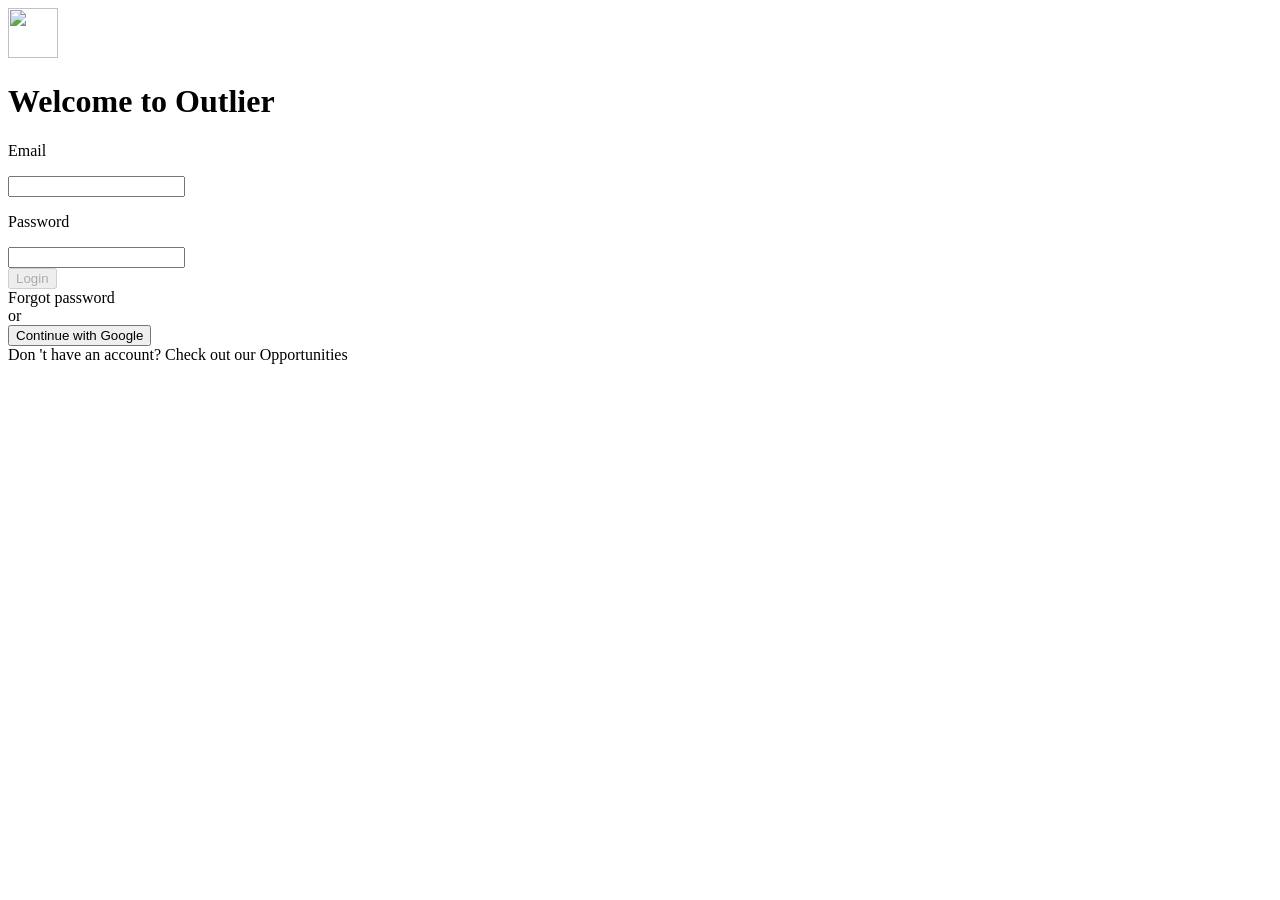
==== index.html @ ca38afc3 "Step 1: Complete" ====
<!DOCTYPE html>
<html>
    <head>
        <meta charSet="utf-8"/>
        <meta name="viewport" content="width=device-width, initial-scale=1"/>
        <link rel="preload" as="image" href="/assets/logo.svg"/>
        <link rel="stylesheet" href="/_next/static/css/0de46a62feb27e16.css" data-precedence="next"/>
        <link rel="stylesheet" href="/_next/static/css/0b491b1198818e42.css" data-precedence="next"/>
        <link rel="stylesheet" href="/_next/static/css/cc7e91ca2b24ab40.css" data-precedence="next"/>
        <link rel="stylesheet" href="/_next/static/css/439287f7513c4aa3.css" data-precedence="next"/>
        <link rel="preload" as="script" fetchPriority="low" href="/_next/static/chunks/webpack-f5ba23e6267afbcd.js"/>
        <script src="/_next/static/chunks/8049cac6-1700e35c0e373737.js" async=""></script>
        <script src="/_next/static/chunks/4842-52c8123a3579ba99.js" async=""></script>
        <script src="/_next/static/chunks/main-app-af8aebf3f37f3084.js" async=""></script>
        <script src="/_next/static/chunks/ca0e68f9-2c798adc3e4b4b54.js" async=""></script>
        <script src="/_next/static/chunks/a25e45c0-dff6779799fe152f.js" async=""></script>
        <script src="/_next/static/chunks/7d8f2b7a-55874ded3ade941b.js" async=""></script>
        <script src="/_next/static/chunks/1425-5e391a9bb240c788.js" async=""></script>
        <script src="/_next/static/chunks/7848-d232d01851b24d57.js" async=""></script>
        <script src="/_next/static/chunks/9483-2c3956295e6fdbb7.js" async=""></script>
        <script src="/_next/static/chunks/6854-fdb4753ef0ac7522.js" async=""></script>
        <script src="/_next/static/chunks/1617-e0fbc3c4386e31d0.js" async=""></script>
        <script src="/_next/static/chunks/7348-497840c09340c92a.js" async=""></script>
        <script src="/_next/static/chunks/7171-15276e1a31de1c08.js" async=""></script>
        <script src="/_next/static/chunks/6574-6e072b9c20048557.js" async=""></script>
        <script src="/_next/static/chunks/4211-94c63b270f410884.js" async=""></script>
        <script src="/_next/static/chunks/4096-7a9d919896a9add2.js" async=""></script>
        <script src="/_next/static/chunks/6863-80242a6798712ddd.js" async=""></script>
        <script src="/_next/static/chunks/5476-45a99414ce5cb3c7.js" async=""></script>
        <script src="/_next/static/chunks/9416-7f5f262cf717d3fc.js" async=""></script>
        <script src="/_next/static/chunks/1375-b1afeb4b883dc610.js" async=""></script>
        <script src="/_next/static/chunks/3863-2b0a969ca906c0fe.js" async=""></script>
        <script src="/_next/static/chunks/4395-56a7ddb8f7169cf0.js" async=""></script>
        <script src="/_next/static/chunks/3083-a745188f490909b5.js" async=""></script>
        <script src="/_next/static/chunks/2721-9a1a7fc6f9632219.js" async=""></script>
        <script src="/_next/static/chunks/58-f74893a8b8642c9b.js" async=""></script>
        <script src="/_next/static/chunks/2712-5ff40491bc52333f.js" async=""></script>
        <script src="/_next/static/chunks/app/(auth)/login/page-68e8250b46b4e970.js" async=""></script>
        <script src="/_next/static/chunks/7838aec2-472bbd2de2d876e8.js" async=""></script>
        <script src="/_next/static/chunks/44bb1c40-874683131ce2e6b0.js" async=""></script>
        <script src="/_next/static/chunks/181-686467ecc8b031bf.js" async=""></script>
        <script src="/_next/static/chunks/5661-3672001c11d63b6f.js" async=""></script>
        <script src="/_next/static/chunks/1971-f89c71cbe960099e.js" async=""></script>
        <script src="/_next/static/chunks/6452-b69243ed9110d701.js" async=""></script>
        <script src="/_next/static/chunks/217-bf495b38307acd90.js" async=""></script>
        <script src="/_next/static/chunks/1396-80798caa3f95b0b9.js" async=""></script>
        <script src="/_next/static/chunks/1183-93a6bf32a69018f9.js" async=""></script>
        <script src="/_next/static/chunks/app/layout-1037ced84682fc8f.js" async=""></script>
        <script src="/_next/static/chunks/app/not-found-3199a8fafaeecd11.js" async=""></script>
        <title>Outlier</title>
        <link rel="icon" href="/favicons/favicon-16x16.svg" sizes="16x16"/>
        <link rel="icon" href="/favicons/favicon-32x32.svg" sizes="32x32"/>
        <link rel="icon" href="/favicons/favicon-32x32.svg" sizes="32x32"/>
        <meta name="description" content="Shape the Next Generation of AI with your expertise.Get paid training cutting-edge AI on your own schedule"/>
        <script src="/_next/static/chunks/polyfills-42372ed130431b0a.js" noModule=""></script>
    </head>
    <body class="scaleui scale-tailwind outlier-theme bg-[var(--colors-outlier-shade-1-light)]">
        <div data-is-root-theme="true" data-accent-color="indigo" data-gray-color="slate" data-has-background="true" data-panel-background="solid" data-radius="medium" data-scaling="100%" class="radix-themes">
            <div class="flex justify-center w-screen h-screen bg-neutral-50 scaleui scale-tailwind outlier-theme">
                <div class="flex flex-col items-center justify-center w-full max-w-sm mt-48 space-y-4 h-fit max-sm:px-2">
                    <img src="/assets/logo.svg" width="50px" height="50px"/>
                    <h1 class="text-xl font-medium text-neutral-700">Welcome to Outlier</h1>
                    <form class="w-full space-y-2">
                        <div class="transition-colors ease-in-out scaleui grid gap-1">
                            <div class="flex items-center">
                                <div class="scaleui flex gap-x-1.5 items-center justify-start text-neutral-600" tabindex="-1">
                                    <div class="flex gap-x-0.5">
                                        <p class="text-sm font-medium text-neutral-600">Email</p>
                                    </div>
                                </div>
                            </div>
                            <div class="h-9 bg-neutral-0 relative rounded-lg shadow-sm border border-solid border-neutral-300 focus-within:border-primary-400 focus-within:ring-1 focus-within:ring-primary-400">
                                <input type="email" id="email" step="1" class="w-full h-full rounded-lg border-0 ring-0 outline-none focus:outline-none sm:text-sm text-neutral-700 placeholder:text-neutral-400 [appearance:textfield] [&amp;::-webkit-outer-spin-button]:appearance-none [&amp;::-webkit-inner-spin-button]:appearance-none focus:border-0 focus:ring-0 focus:[appearance:textfield] focus:[&amp;::-webkit-outer-spin-button]:appearance-none focus:[&amp;::-webkit-inner-spin-button]:appearance-none bg-transparent" aria-describedby="email-description" placeholder="" name="email" value=""/>
                            </div>
                        </div>
                        <div class="transition-colors ease-in-out scaleui grid gap-1">
                            <div class="flex items-center">
                                <div class="scaleui flex gap-x-1.5 items-center justify-start text-neutral-600" tabindex="-1">
                                    <div class="flex gap-x-0.5">
                                        <p class="text-sm font-medium text-neutral-600">Password</p>
                                    </div>
                                </div>
                            </div>
                            <div class="h-9 bg-neutral-0 relative rounded-lg shadow-sm border border-solid border-neutral-300 focus-within:border-primary-400 focus-within:ring-1 focus-within:ring-primary-400">
                                <input type="password" id="password" step="1" class="w-full h-full rounded-lg border-0 ring-0 outline-none focus:outline-none sm:text-sm text-neutral-700 placeholder:text-neutral-400 [appearance:textfield] [&amp;::-webkit-outer-spin-button]:appearance-none [&amp;::-webkit-inner-spin-button]:appearance-none focus:border-0 focus:ring-0 focus:[appearance:textfield] focus:[&amp;::-webkit-outer-spin-button]:appearance-none focus:[&amp;::-webkit-inner-spin-button]:appearance-none bg-transparent" aria-describedby="password-description" placeholder="" name="password" value=""/>
                            </div>
                        </div>
                        <div class="flex items-center w-full" data-state="closed">
                            <button disabled="" data-tooltip-target="tooltip-default" class="scaleui inline-flex items-center rounded border-0 font-medium shadow-sm focus:outline-none focus:ring-2 focus:ring-offset-2 transition-all px-4 h-9 text-sm w-full justify-center focus:ring-primary-400 bg-neutral-200 hover:bg-neutral-200 text-neutral-400 border-none cursor-not-allowed mt-4">Login</button>
                        </div>
                        <div>
                            <a class="font-thin text-sm cursor-pointer text-neutral-400">Forgot password</a>
                        </div>
                    </form>
                    <div class="w-full flex items-center space-x-2 px-2">
                        <div class="flex-grow h-[1px] bg-neutral-300"></div>
                        <span class="text-neutral-500">or</span>
                        <div class="flex-grow h-[1px] bg-neutral-300"></div>
                    </div>
                    <button data-tooltip-target="tooltip-default" class="scaleui inline-flex items-center rounded font-medium shadow-sm focus:outline-none focus:ring-2 focus:ring-offset-2 transition-all px-2.5 text-xs w-full text-neutral-700 bg-neutral-0 hover:bg-neutral-50 hover:text-neutral-900 focus:ring-primary-400 border border-neutral-200 justify-start h-[36px]">
                        <span style="background-image:url([data-uri])" class="w-7 h-7 mr-2 bg-center bg-no-repeat bg-[length:18px_18px] inline-block align-middle"></span>
                        Continue with Google
                    </button>
                    <div class="text-sm text-neutral-400">
                        Don &#x27;t have an account? Check out our
                        <!-- -->
                        <a class="text-primary-500 hover:text-primary-600 cursor-pointer">Opportunities</a>
                    </div>
                </div>
            </div>
        </div>
        <script src="/_next/static/chunks/webpack-f5ba23e6267afbcd.js" async=""></script>
        <script>
            (self.__next_f = self.__next_f || []).push([0]);
            self.__next_f.push([2, null])
        </script>
        <script>
            self.__next_f.push([1, "1:HL[\"/_next/static/css/0de46a62feb27e16.css\",\"style\"]\n2:HL[\"/_next/static/css/0b491b1198818e42.css\",\"style\"]\n3:HL[\"/_next/static/css/cc7e91ca2b24ab40.css\",\"style\"]\n4:HL[\"/_next/static/css/439287f7513c4aa3.css\",\"style\"]\n"])
        </script>
        <script>
            self.__next_f.push([1, "5:I[43965,[],\"\"]\n7:I[92264,[\"1224\",\"static/chunks/ca0e68f9-2c798adc3e4b4b54.js\",\"4575\",\"static/chunks/a25e45c0-dff6779799fe152f.js\",\"5785\",\"static/chunks/7d8f2b7a-55874ded3ade941b.js\",\"1425\",\"static/chunks/1425-5e391a9bb240c788.js\",\"7848\",\"static/chunks/7848-d232d01851b24d57.js\",\"9483\",\"static/chunks/9483-2c3956295e6fdbb7.js\",\"6854\",\"static/chunks/6854-fdb4753ef0ac7522.js\",\"1617\",\"static/chunks/1617-e0fbc3c4386e31d0.js\",\"7348\",\"static/chunks/7348-497840c09340c92a.js\",\"7171\",\"static/chunks/7171-15276e1a31de1c08.js\",\"6574\",\"static/chunks/6574-6e072b9c20048557.js\",\"4211\",\"static/chunks/4211-94c63b270f410884.js\",\"4096\",\"static/chunks/4096-7a9d919896a9add2.js\",\"6863\",\"static/chunks/6863-80242a6798712ddd.js\",\"5476\",\"static/chunks/5476-45a99414ce5cb3c7.js\",\"9416\",\"static/chunks/9416-7f5f262cf717d3fc.js\",\"1375\",\"static/chunks/1375-b1afeb4b883dc610.js\",\"3863\",\"static/chunks/3863-2b0a969ca906c0fe.js\",\"4395\",\"static/chunks/4395-56a7ddb8f7169cf0.js\",\"3083\",\"static/chunks/3083-a745188f490909b5.js\",\"2721\",\"static/chunks/2721-9a1a7fc6f9632219.js\",\"58\",\"static/chunks/58-f74893a8b8642c9b.js\",\"2712\",\"static/chunks/2712-5ff40491bc52333f.js\",\"4665\",\"static/chunks/app/(auth)/login/page-68e8250b46b4e970.js\"],\"LoginForm\"]\n8:I[42372,[],\"\"]\n9:I[7774,[],\"\"]\na:I[38370,[\"1224\",\"static/chunks/ca0e68f9-2c798adc3e4b4b54.js\",\"9734\",\"static/chunks/7838aec2-472bbd2de2d876e8.js\",\"7973\",\"static/chunks/44bb1c40-874683131ce2e6b0.js\",\"1425\",\"static/chunks/1425-5e391a9bb240c788.js\",\"7848\",\"static/chunks/7848-d232d01851b24d57.js\",\"9483\",\"static/chunks/9483-2c3956295e6fdbb7.js\",\"1617\",\"static/chunks/1617-e0fbc3c4386e31d0.js\",\"7348\",\"static/chunks/7348-497840c09340c92a.js\",\"6574\",\"static/chunks/6574-6e072b9c20048557.js\",\"4096\",\"static/chunks/4096-7a9d919896a9add2.js\",\"6863\",\"static/chunks/6863-80242a6798712ddd.js\",\"181\",\"static/chunks/181-686467ecc8b031bf.js\",\"5661\",\"static/chunks/5661-3672001c11d63b6f.js\",\"1971\",\"static/chunks/1971-f89c71cbe960099e.js\",\"1375\",\"static/chunks/1375-b1afeb4b883dc610.js\",\"6452\",\"static/chunks/6452-b69243ed9110d701.js\",\"3863\","])
        </script>
        <script>
            self.__next_f.push([1, "\"static/chunks/3863-2b0a969ca906c0fe.js\",\"217\",\"static/chunks/217-bf495b38307acd90.js\",\"1396\",\"static/chunks/1396-80798caa3f95b0b9.js\",\"1183\",\"static/chunks/1183-93a6bf32a69018f9.js\",\"3185\",\"static/chunks/app/layout-1037ced84682fc8f.js\"],\"default\",1]\nb:I[86296,[\"1425\",\"static/chunks/1425-5e391a9bb240c788.js\",\"7848\",\"static/chunks/7848-d232d01851b24d57.js\",\"9483\",\"static/chunks/9483-2c3956295e6fdbb7.js\",\"3863\",\"static/chunks/3863-2b0a969ca906c0fe.js\",\"9160\",\"static/chunks/app/not-found-3199a8fafaeecd11.js\"],\"default\"]\nd:I[5440,[],\"\"]\ne:[]\n"])
        </script>
        <script>
            self.__next_f.push([1, "0:[\"$\",\"$L5\",null,{\"buildId\":\"8ot1umwcNcOz8cl2IwhY_\",\"assetPrefix\":\"\",\"urlParts\":[\"\",\"login?redirect_url=dashboard\"],\"initialTree\":[\"\",{\"children\":[\"(auth)\",{\"children\":[\"login\",{\"children\":[\"__PAGE__?{\\\"redirect_url\\\":\\\"dashboard\\\"}\",{}]}]}]},\"$undefined\",\"$undefined\",true],\"initialSeedData\":[\"\",{\"children\":[\"(auth)\",{\"children\":[\"login\",{\"children\":[\"__PAGE__\",{},[[\"$L6\",[\"$\",\"div\",null,{\"className\":\"flex justify-center w-screen h-screen bg-neutral-50 scaleui scale-tailwind outlier-theme\",\"children\":[\"$\",\"div\",null,{\"className\":\"flex flex-col items-center justify-center w-full max-w-sm mt-48 space-y-4 h-fit max-sm:px-2\",\"children\":[[\"$\",\"img\",null,{\"src\":\"/assets/logo.svg\",\"width\":\"50px\",\"height\":\"50px\"}],[\"$\",\"h1\",null,{\"className\":\"text-xl font-medium text-neutral-700\",\"children\":\"Welcome to Outlier\"}],[\"$\",\"$L7\",null,{}]]}]}],null],null],null]},[null,[\"$\",\"$L8\",null,{\"parallelRouterKey\":\"children\",\"segmentPath\":[\"children\",\"(auth)\",\"children\",\"login\",\"children\"],\"error\":\"$undefined\",\"errorStyles\":\"$undefined\",\"errorScripts\":\"$undefined\",\"template\":[\"$\",\"$L9\",null,{}],\"templateStyles\":\"$undefined\",\"templateScripts\":\"$undefined\",\"notFound\":\"$undefined\",\"notFoundStyles\":\"$undefined\"}]],null]},[null,[\"$\",\"$L8\",null,{\"parallelRouterKey\":\"children\",\"segmentPath\":[\"children\",\"(auth)\",\"children\"],\"error\":\"$undefined\",\"errorStyles\":\"$undefined\",\"errorScripts\":\"$undefined\",\"template\":[\"$\",\"$L9\",null,{}],\"templateStyles\":\"$undefined\",\"templateScripts\":\"$undefined\",\"notFound\":\"$undefined\",\"notFoundStyles\":\"$undefined\"}]],null]},[[[[\"$\",\"link\",\"0\",{\"rel\":\"stylesheet\",\"href\":\"/_next/static/css/0de46a62feb27e16.css\",\"precedence\":\"next\",\"crossOrigin\":\"$undefined\"}],[\"$\",\"link\",\"1\",{\"rel\":\"stylesheet\",\"href\":\"/_next/static/css/0b491b1198818e42.css\",\"precedence\":\"next\",\"crossOrigin\":\"$undefined\"}],[\"$\",\"link\",\"2\",{\"rel\":\"stylesheet\",\"href\":\"/_next/static/css/cc7e91ca2b24ab40.css\",\"precedence\":\"next\",\"crossOrigin\":\"$undefined\"}],[\"$\",\"link\",\"3\",{\"rel\":\"stylesheet\",\"href\":\"/_next/static/css/439287f7513c4aa3.css\",\"precedence\":\"next\",\"crossOrigin\":\"$undefined\"}]],[\"$\",\"$La\",null,{\"children\":[\"$\",\"$L8\",null,{\"parallelRouterKey\":\"children\",\"segmentPath\":[\"children\"],\"error\":\"$undefined\",\"errorStyles\":\"$undefined\",\"errorScripts\":\"$undefined\",\"template\":[\"$\",\"$L9\",null,{}],\"templateStyles\":\"$undefined\",\"templateScripts\":\"$undefined\",\"notFound\":[\"$\",\"$Lb\",null,{}],\"notFoundStyles\":[]}],\"params\":{}}]],null],null],\"couldBeIntercepted\":false,\"initialHead\":[null,\"$Lc\"],\"globalErrorComponent\":\"$d\",\"missingSlots\":\"$We\"}]\n"])
        </script>
        <script>
            self.__next_f.push([1, "c:[[\"$\",\"meta\",\"0\",{\"name\":\"viewport\",\"content\":\"width=device-width, initial-scale=1\"}],[\"$\",\"meta\",\"1\",{\"charSet\":\"utf-8\"}]]\n6:null\n"])
        </script>
    </body>
</html>
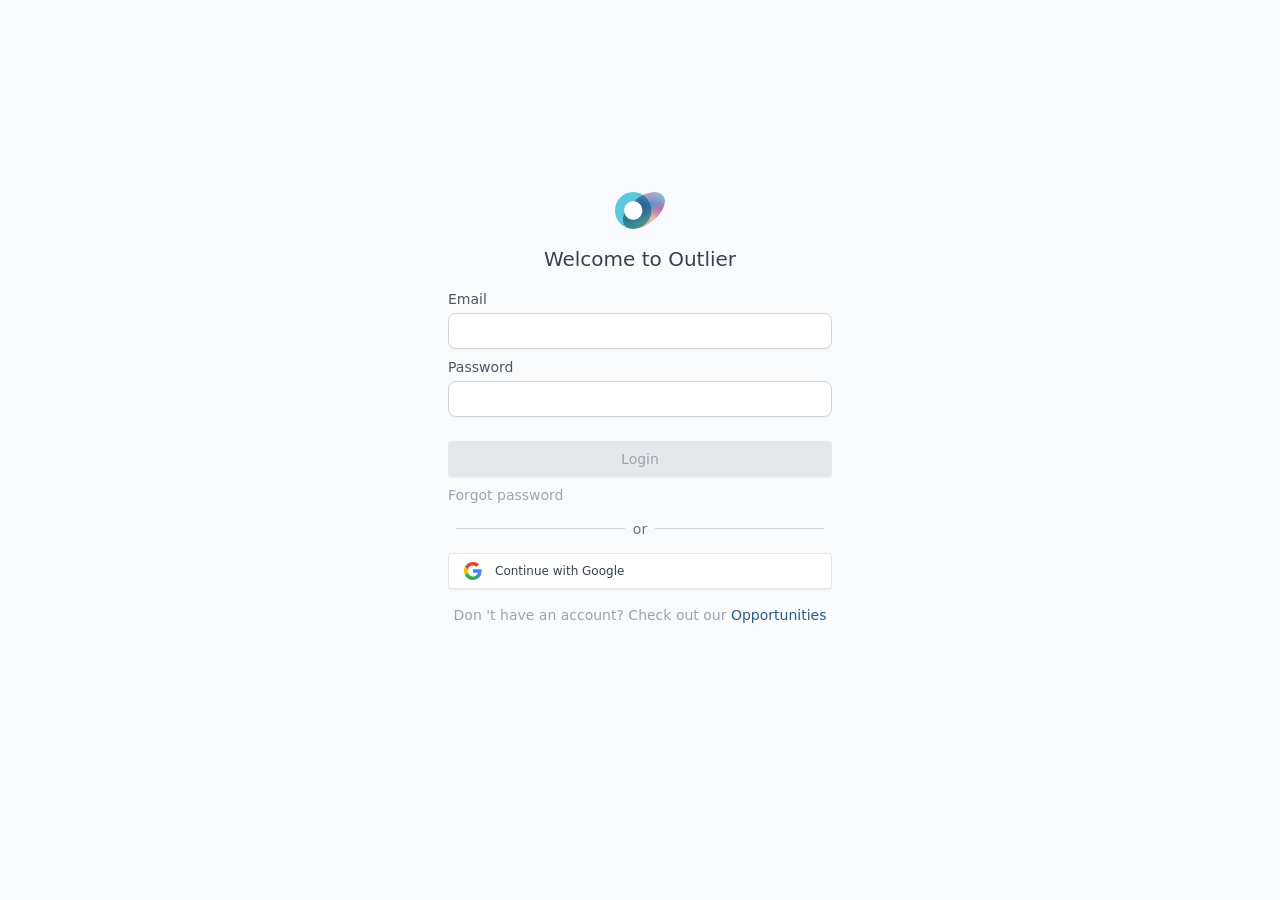
==== commit f85ed9f8: "Stage 2: Complete" ====
--- a/index.html
+++ b/index.html
@@ -4,61 +4,61 @@
         <meta charSet="utf-8"/>
         <meta name="viewport" content="width=device-width, initial-scale=1"/>
         <link rel="preload" as="image" href="/assets/logo.svg"/>
-        <link rel="stylesheet" href="/_next/static/css/0de46a62feb27e16.css" data-precedence="next"/>
-        <link rel="stylesheet" href="/_next/static/css/0b491b1198818e42.css" data-precedence="next"/>
-        <link rel="stylesheet" href="/_next/static/css/cc7e91ca2b24ab40.css" data-precedence="next"/>
-        <link rel="stylesheet" href="/_next/static/css/439287f7513c4aa3.css" data-precedence="next"/>
-        <link rel="preload" as="script" fetchPriority="low" href="/_next/static/chunks/webpack-f5ba23e6267afbcd.js"/>
-        <script src="/_next/static/chunks/8049cac6-1700e35c0e373737.js" async=""></script>
-        <script src="/_next/static/chunks/4842-52c8123a3579ba99.js" async=""></script>
-        <script src="/_next/static/chunks/main-app-af8aebf3f37f3084.js" async=""></script>
-        <script src="/_next/static/chunks/ca0e68f9-2c798adc3e4b4b54.js" async=""></script>
-        <script src="/_next/static/chunks/a25e45c0-dff6779799fe152f.js" async=""></script>
-        <script src="/_next/static/chunks/7d8f2b7a-55874ded3ade941b.js" async=""></script>
-        <script src="/_next/static/chunks/1425-5e391a9bb240c788.js" async=""></script>
-        <script src="/_next/static/chunks/7848-d232d01851b24d57.js" async=""></script>
-        <script src="/_next/static/chunks/9483-2c3956295e6fdbb7.js" async=""></script>
-        <script src="/_next/static/chunks/6854-fdb4753ef0ac7522.js" async=""></script>
-        <script src="/_next/static/chunks/1617-e0fbc3c4386e31d0.js" async=""></script>
-        <script src="/_next/static/chunks/7348-497840c09340c92a.js" async=""></script>
-        <script src="/_next/static/chunks/7171-15276e1a31de1c08.js" async=""></script>
-        <script src="/_next/static/chunks/6574-6e072b9c20048557.js" async=""></script>
-        <script src="/_next/static/chunks/4211-94c63b270f410884.js" async=""></script>
-        <script src="/_next/static/chunks/4096-7a9d919896a9add2.js" async=""></script>
-        <script src="/_next/static/chunks/6863-80242a6798712ddd.js" async=""></script>
-        <script src="/_next/static/chunks/5476-45a99414ce5cb3c7.js" async=""></script>
-        <script src="/_next/static/chunks/9416-7f5f262cf717d3fc.js" async=""></script>
-        <script src="/_next/static/chunks/1375-b1afeb4b883dc610.js" async=""></script>
-        <script src="/_next/static/chunks/3863-2b0a969ca906c0fe.js" async=""></script>
-        <script src="/_next/static/chunks/4395-56a7ddb8f7169cf0.js" async=""></script>
-        <script src="/_next/static/chunks/3083-a745188f490909b5.js" async=""></script>
-        <script src="/_next/static/chunks/2721-9a1a7fc6f9632219.js" async=""></script>
-        <script src="/_next/static/chunks/58-f74893a8b8642c9b.js" async=""></script>
-        <script src="/_next/static/chunks/2712-5ff40491bc52333f.js" async=""></script>
-        <script src="/_next/static/chunks/app/(auth)/login/page-68e8250b46b4e970.js" async=""></script>
-        <script src="/_next/static/chunks/7838aec2-472bbd2de2d876e8.js" async=""></script>
-        <script src="/_next/static/chunks/44bb1c40-874683131ce2e6b0.js" async=""></script>
-        <script src="/_next/static/chunks/181-686467ecc8b031bf.js" async=""></script>
-        <script src="/_next/static/chunks/5661-3672001c11d63b6f.js" async=""></script>
-        <script src="/_next/static/chunks/1971-f89c71cbe960099e.js" async=""></script>
-        <script src="/_next/static/chunks/6452-b69243ed9110d701.js" async=""></script>
-        <script src="/_next/static/chunks/217-bf495b38307acd90.js" async=""></script>
-        <script src="/_next/static/chunks/1396-80798caa3f95b0b9.js" async=""></script>
-        <script src="/_next/static/chunks/1183-93a6bf32a69018f9.js" async=""></script>
-        <script src="/_next/static/chunks/app/layout-1037ced84682fc8f.js" async=""></script>
-        <script src="/_next/static/chunks/app/not-found-3199a8fafaeecd11.js" async=""></script>
+        <link rel="stylesheet" href="css/0de46a62feb27e16.css" data-precedence="next"/>
+        <link rel="stylesheet" href="css/0b491b1198818e42.css" data-precedence="next"/>
+        <link rel="stylesheet" href="css/cc7e91ca2b24ab40.css" data-precedence="next"/>
+        <link rel="stylesheet" href="css/439287f7513c4aa3.css" data-precedence="next"/>
+        <link rel="preload" as="script" fetchPriority="low" href="chunks/webpack-f5ba23e6267afbcd.js"/>
+        <script src="chunks/8049cac6-1700e35c0e373737.js" async=""></script>
+        <script src="chunks/4842-52c8123a3579ba99.js" async=""></script>
+        <script src="chunks/main-app-af8aebf3f37f3084.js" async=""></script>
+        <script src="chunks/ca0e68f9-2c798adc3e4b4b54.js" async=""></script>
+        <script src="chunks/a25e45c0-dff6779799fe152f.js" async=""></script>
+        <script src="chunks/7d8f2b7a-55874ded3ade941b.js" async=""></script>
+        <script src="chunks/1425-5e391a9bb240c788.js" async=""></script>
+        <script src="chunks/7848-d232d01851b24d57.js" async=""></script>
+        <script src="chunks/9483-2c3956295e6fdbb7.js" async=""></script>
+        <script src="chunks/6854-fdb4753ef0ac7522.js" async=""></script>
+        <script src="chunks/1617-e0fbc3c4386e31d0.js" async=""></script>
+        <script src="chunks/7348-497840c09340c92a.js" async=""></script>
+        <script src="chunks/7171-15276e1a31de1c08.js" async=""></script>
+        <script src="chunks/6574-6e072b9c20048557.js" async=""></script>
+        <script src="chunks/4211-94c63b270f410884.js" async=""></script>
+        <script src="chunks/4096-7a9d919896a9add2.js" async=""></script>
+        <script src="chunks/6863-80242a6798712ddd.js" async=""></script>
+        <script src="chunks/5476-45a99414ce5cb3c7.js" async=""></script>
+        <script src="chunks/9416-7f5f262cf717d3fc.js" async=""></script>
+        <script src="chunks/1375-b1afeb4b883dc610.js" async=""></script>
+        <script src="chunks/3863-2b0a969ca906c0fe.js" async=""></script>
+        <script src="chunks/4395-56a7ddb8f7169cf0.js" async=""></script>
+        <script src="chunks/3083-a745188f490909b5.js" async=""></script>
+        <script src="chunks/2721-9a1a7fc6f9632219.js" async=""></script>
+        <script src="chunks/58-f74893a8b8642c9b.js" async=""></script>
+        <script src="chunks/2712-5ff40491bc52333f.js" async=""></script>
+        <script src="chunks/app/(auth)/login/page-68e8250b46b4e970.js" async=""></script>
+        <script src="chunks/7838aec2-472bbd2de2d876e8.js" async=""></script>
+        <script src="chunks/44bb1c40-874683131ce2e6b0.js" async=""></script>
+        <script src="chunks/181-686467ecc8b031bf.js" async=""></script>
+        <script src="chunks/5661-3672001c11d63b6f.js" async=""></script>
+        <script src="chunks/1971-f89c71cbe960099e.js" async=""></script>
+        <script src="chunks/6452-b69243ed9110d701.js" async=""></script>
+        <script src="chunks/217-bf495b38307acd90.js" async=""></script>
+        <script src="chunks/1396-80798caa3f95b0b9.js" async=""></script>
+        <script src="chunks/1183-93a6bf32a69018f9.js" async=""></script>
+        <script src="chunks/app/layout-1037ced84682fc8f.js" async=""></script>
+        <script src="chunks/app/not-found-3199a8fafaeecd11.js" async=""></script>
         <title>Outlier</title>
-        <link rel="icon" href="/favicons/favicon-16x16.svg" sizes="16x16"/>
-        <link rel="icon" href="/favicons/favicon-32x32.svg" sizes="32x32"/>
-        <link rel="icon" href="/favicons/favicon-32x32.svg" sizes="32x32"/>
+        <link rel="icon" href="favicons/favicon-16x16.svg" sizes="16x16"/>
+        <link rel="icon" href="favicons/favicon-32x32.svg" sizes="32x32"/>
+        <link rel="icon" href="favicons/favicon-32x32.svg" sizes="32x32"/>
         <meta name="description" content="Shape the Next Generation of AI with your expertise.Get paid training cutting-edge AI on your own schedule"/>
-        <script src="/_next/static/chunks/polyfills-42372ed130431b0a.js" noModule=""></script>
+        <script src="chunks/polyfills-42372ed130431b0a.js" noModule=""></script>
     </head>
     <body class="scaleui scale-tailwind outlier-theme bg-[var(--colors-outlier-shade-1-light)]">
         <div data-is-root-theme="true" data-accent-color="indigo" data-gray-color="slate" data-has-background="true" data-panel-background="solid" data-radius="medium" data-scaling="100%" class="radix-themes">
             <div class="flex justify-center w-screen h-screen bg-neutral-50 scaleui scale-tailwind outlier-theme">
                 <div class="flex flex-col items-center justify-center w-full max-w-sm mt-48 space-y-4 h-fit max-sm:px-2">
-                    <img src="/assets/logo.svg" width="50px" height="50px"/>
+                    <img src="assets/logo.svg" width="50px" height="50px"/>
                     <h1 class="text-xl font-medium text-neutral-700">Welcome to Outlier</h1>
                     <form class="w-full space-y-2">
                         <div class="transition-colors ease-in-out scaleui grid gap-1">
--- a/css/0de46a62feb27e16.css
+++ b/css/0de46a62feb27e16.css
@@ -0,0 +1,5315 @@
+/*
+! tailwindcss v3.3.0 | MIT License | https://tailwindcss.com
+*/
+.scale-tailwind :after:where(:not(.rt-reset)),.scale-tailwind :before:where(:not(.rt-reset)),.scale-tailwind :where(:not(.rt-reset)),.scale-tailwind:after:where(:not(.rt-reset)),.scale-tailwind:before:where(:not(.rt-reset)) {
+    box-sizing: border-box;
+    border: 0 solid #3c4653
+}
+
+.scale-tailwind :after:where(:not(.rt-reset)),.scale-tailwind :before:where(:not(.rt-reset)),.scale-tailwind:after:where(:not(.rt-reset)),.scale-tailwind:before:where(:not(.rt-reset)) {
+    --tw-content: ""
+}
+
+.scale-tailwind html:where(:not(.rt-reset)),html.scale-tailwind:where(:not(.rt-reset)) {
+    line-height: 1.5;
+    -webkit-text-size-adjust: 100%;
+    -moz-tab-size: 4;
+    -o-tab-size: 4;
+    tab-size: 4;
+    font-family: Inter;
+    font-feature-settings: normal;
+    font-variation-settings: normal
+}
+
+.scale-tailwind body:where(:not(.rt-reset)),body.scale-tailwind:where(:not(.rt-reset)) {
+    line-height: inherit
+}
+
+.scale-tailwind hr:where(:not(.rt-reset)),hr.scale-tailwind:where(:not(.rt-reset)) {
+    height: 0;
+    color: inherit;
+    border-top-width: 1px
+}
+
+.scale-tailwind abbr:where([title]):where(:not(.rt-reset)),abbr:where([title]).scale-tailwind:where(:not(.rt-reset)) {
+    -webkit-text-decoration: underline dotted;
+    text-decoration: underline dotted
+}
+
+.scale-tailwind h1:where(:not([class^=rt-])),.scale-tailwind h2:where(:not([class^=rt-])),.scale-tailwind h3:where(:not([class^=rt-])),.scale-tailwind h4:where(:not([class^=rt-])),.scale-tailwind h5:where(:not([class^=rt-])),.scale-tailwind h6:where(:not([class^=rt-])),h1.scale-tailwind:where(:not([class^=rt-])),h2.scale-tailwind:where(:not([class^=rt-])),h3.scale-tailwind:where(:not([class^=rt-])),h4.scale-tailwind:where(:not([class^=rt-])),h5.scale-tailwind:where(:not([class^=rt-])),h6.scale-tailwind:where(:not([class^=rt-])) {
+    font-size: inherit;
+    font-weight: inherit
+}
+
+.scale-tailwind a:where(:not(.rt-reset)),a.scale-tailwind:where(:not(.rt-reset)) {
+    color: inherit;
+    text-decoration: inherit
+}
+
+.scale-tailwind b:where(:not(.rt-reset)),.scale-tailwind strong:where(:not(.rt-reset)),b.scale-tailwind:where(:not(.rt-reset)),strong.scale-tailwind:where(:not(.rt-reset)) {
+    font-weight: bolder
+}
+
+.scale-tailwind code:where(:not(.rt-reset)),.scale-tailwind kbd:where(:not(.rt-reset)),.scale-tailwind pre:where(:not(.rt-reset)),.scale-tailwind samp:where(:not(.rt-reset)),code.scale-tailwind:where(:not(.rt-reset)),kbd.scale-tailwind:where(:not(.rt-reset)),pre.scale-tailwind:where(:not(.rt-reset)),samp.scale-tailwind:where(:not(.rt-reset)) {
+    font-family: ui-monospace,SFMono-Regular,Menlo,Monaco,Consolas,Liberation Mono,Courier New,monospace;
+    font-size: 1em
+}
+
+.scale-tailwind small:where(:not(.rt-reset)),small.scale-tailwind:where(:not(.rt-reset)) {
+    font-size: 80%
+}
+
+.scale-tailwind sub:where(:not(.rt-reset)),.scale-tailwind sup:where(:not(.rt-reset)),sub.scale-tailwind:where(:not(.rt-reset)),sup.scale-tailwind:where(:not(.rt-reset)) {
+    font-size: 75%;
+    line-height: 0;
+    position: relative;
+    vertical-align: baseline
+}
+
+.scale-tailwind sub:where(:not(.rt-reset)),sub.scale-tailwind:where(:not(.rt-reset)) {
+    bottom: -.25em
+}
+
+.scale-tailwind sup:where(:not(.rt-reset)),sup.scale-tailwind:where(:not(.rt-reset)) {
+    top: -.5em
+}
+
+.scale-tailwind table:where(:not(.rt-reset)),table.scale-tailwind:where(:not(.rt-reset)) {
+    text-indent: 0;
+    border-color: inherit;
+    border-collapse: collapse
+}
+
+.scale-tailwind button:where(:not(.rt-reset)),.scale-tailwind input:where(:not(.rt-reset)),.scale-tailwind optgroup:where(:not(.rt-reset)),.scale-tailwind select:where(:not(.rt-reset)),.scale-tailwind textarea:where(:not(.rt-reset)),button.scale-tailwind:where(:not(.rt-reset)),input.scale-tailwind:where(:not(.rt-reset)),optgroup.scale-tailwind:where(:not(.rt-reset)),select.scale-tailwind:where(:not(.rt-reset)),textarea.scale-tailwind:where(:not(.rt-reset)) {
+    font-family: inherit;
+    font-size: 100%;
+    font-weight: inherit;
+    line-height: inherit;
+    color: inherit;
+    margin: 0;
+    padding: 0
+}
+
+.scale-tailwind button:where(:not(.rt-reset)),.scale-tailwind select:where(:not(.rt-reset)),button.scale-tailwind:where(:not(.rt-reset)),select.scale-tailwind:where(:not(.rt-reset)) {
+    text-transform: none
+}
+
+.scale-tailwind [type=button]:where(:not(.rt-reset)),.scale-tailwind [type=reset]:where(:not(.rt-reset)),.scale-tailwind [type=submit]:where(:not(.rt-reset)),.scale-tailwind button:where(:not(.rt-reset)),.scale-tailwind[type=button]:where(:not(.rt-reset)),.scale-tailwind[type=reset]:where(:not(.rt-reset)),.scale-tailwind[type=submit]:where(:not(.rt-reset)),button.scale-tailwind:where(:not(.rt-reset)) {
+    -webkit-appearance: button;
+    background-color: transparent;
+    background-image: none
+}
+
+.scale-tailwind :-moz-focusring:where(:not(.rt-reset)),.scale-tailwind:-moz-focusring:where(:not(.rt-reset)) {
+    outline: auto
+}
+
+.scale-tailwind :-moz-ui-invalid:where(:not(.rt-reset)),.scale-tailwind:-moz-ui-invalid:where(:not(.rt-reset)) {
+    box-shadow: none
+}
+
+.scale-tailwind progress:where(:not(.rt-reset)),progress.scale-tailwind:where(:not(.rt-reset)) {
+    vertical-align: baseline
+}
+
+.scale-tailwind ::-webkit-inner-spin-button:where(:not(.rt-reset)),.scale-tailwind ::-webkit-outer-spin-button:where(:not(.rt-reset)),.scale-tailwind::-webkit-inner-spin-button:where(:not(.rt-reset)),.scale-tailwind::-webkit-outer-spin-button:where(:not(.rt-reset)) {
+    height: auto
+}
+
+.scale-tailwind [type=search]:where(:not(.rt-reset)),.scale-tailwind[type=search]:where(:not(.rt-reset)) {
+    -webkit-appearance: textfield;
+    outline-offset: -2px
+}
+
+.scale-tailwind ::-webkit-search-decoration:where(:not(.rt-reset)),.scale-tailwind::-webkit-search-decoration:where(:not(.rt-reset)) {
+    -webkit-appearance: none
+}
+
+.scale-tailwind ::-webkit-file-upload-button:where(:not(.rt-reset)),.scale-tailwind::-webkit-file-upload-button:where(:not(.rt-reset)) {
+    -webkit-appearance: button;
+    font: inherit
+}
+
+.scale-tailwind summary:where(:not(.rt-reset)),summary.scale-tailwind:where(:not(.rt-reset)) {
+    display: list-item
+}
+
+.scale-tailwind blockquote:where(:not(.rt-reset)),.scale-tailwind dd:where(:not(.rt-reset)),.scale-tailwind dl:where(:not(.rt-reset)),.scale-tailwind figure:where(:not(.rt-reset)),.scale-tailwind h1:where(:not([class^=rt-])),.scale-tailwind h2:where(:not([class^=rt-])),.scale-tailwind h3:where(:not([class^=rt-])),.scale-tailwind h4:where(:not([class^=rt-])),.scale-tailwind h5:where(:not([class^=rt-])),.scale-tailwind h6:where(:not([class^=rt-])),.scale-tailwind hr:where(:not(.rt-reset)),.scale-tailwind p:where(:not(.rt-reset)),.scale-tailwind pre:where(:not(.rt-reset)),blockquote.scale-tailwind:where(:not(.rt-reset)),dd.scale-tailwind:where(:not(.rt-reset)),dl.scale-tailwind:where(:not(.rt-reset)),figure.scale-tailwind:where(:not(.rt-reset)),h1.scale-tailwind:where(:not([class^=rt-])),h2.scale-tailwind:where(:not([class^=rt-])),h3.scale-tailwind:where(:not([class^=rt-])),h4.scale-tailwind:where(:not([class^=rt-])),h5.scale-tailwind:where(:not([class^=rt-])),h6.scale-tailwind:where(:not([class^=rt-])),hr.scale-tailwind:where(:not(.rt-reset)),p.scale-tailwind:where(:not(.rt-reset)),pre.scale-tailwind:where(:not(.rt-reset)) {
+    margin: 0
+}
+
+.scale-tailwind fieldset:where(:not(.rt-reset)),fieldset.scale-tailwind:where(:not(.rt-reset)) {
+    margin: 0;
+    padding: 0
+}
+
+.scale-tailwind legend:where(:not(.rt-reset)),legend.scale-tailwind:where(:not(.rt-reset)) {
+    padding: 0
+}
+
+.scale-tailwind menu:where(:not(.rt-reset)),.scale-tailwind ol:where(:not(.rt-reset)),.scale-tailwind ul:where(:not(.rt-reset)),menu.scale-tailwind:where(:not(.rt-reset)),ol.scale-tailwind:where(:not(.rt-reset)),ul.scale-tailwind:where(:not(.rt-reset)) {
+    list-style: none;
+    margin: 0;
+    padding: 0
+}
+
+.scale-tailwind textarea:where(:not(.rt-reset)),textarea.scale-tailwind:where(:not(.rt-reset)) {
+    resize: vertical
+}
+
+.scale-tailwind input::-moz-placeholder:where(:not(.rt-reset)),.scale-tailwind textarea::-moz-placeholder:where(:not(.rt-reset)),input::-moz-placeholder.scale-tailwind:where(:not(.rt-reset)),textarea::-moz-placeholder.scale-tailwind:where(:not(.rt-reset)) {
+    color: #64748b
+}
+
+.scale-tailwind input::placeholder:where(:not(.rt-reset)),.scale-tailwind textarea::placeholder:where(:not(.rt-reset)),input::placeholder.scale-tailwind:where(:not(.rt-reset)),textarea::placeholder.scale-tailwind:where(:not(.rt-reset)) {
+    color: #64748b
+}
+
+.scale-tailwind [role=button]:where(:not(.rt-reset)),.scale-tailwind button:where(:not(.rt-reset)),.scale-tailwind[role=button]:where(:not(.rt-reset)),button.scale-tailwind:where(:not(.rt-reset)) {
+    cursor: pointer
+}
+
+.scale-tailwind :disabled:where(:not(.rt-reset)),.scale-tailwind:disabled:where(:not(.rt-reset)) {
+    cursor: default
+}
+
+.scale-tailwind audio:where(:not(.rt-reset)),.scale-tailwind canvas:where(:not(.rt-reset)),.scale-tailwind embed:where(:not(.rt-reset)),.scale-tailwind iframe:where(:not(.rt-reset)),.scale-tailwind img:where(:not(.rt-reset)),.scale-tailwind object:where(:not(.rt-reset)),.scale-tailwind svg:where(:not(.rt-reset)),.scale-tailwind video:where(:not(.rt-reset)),audio.scale-tailwind:where(:not(.rt-reset)),canvas.scale-tailwind:where(:not(.rt-reset)),embed.scale-tailwind:where(:not(.rt-reset)),iframe.scale-tailwind:where(:not(.rt-reset)),img.scale-tailwind:where(:not(.rt-reset)),object.scale-tailwind:where(:not(.rt-reset)),svg.scale-tailwind:where(:not(.rt-reset)),video.scale-tailwind:where(:not(.rt-reset)) {
+    display: block;
+    vertical-align: middle
+}
+
+.scale-tailwind img:where(:not(.rt-reset)),.scale-tailwind video:where(:not(.rt-reset)),img.scale-tailwind:where(:not(.rt-reset)),video.scale-tailwind:where(:not(.rt-reset)) {
+    max-width: 100%;
+    height: auto
+}
+
+.scale-tailwind [hidden]:where(:not(.rt-reset)),.scale-tailwind[hidden]:where(:not(.rt-reset)) {
+    display: none
+}
+
+.scale-tailwind [multiple]:where(:not(.rt-reset)),.scale-tailwind [type=date]:where(:not(.rt-reset)),.scale-tailwind [type=datetime-local]:where(:not(.rt-reset)),.scale-tailwind [type=email]:where(:not(.rt-reset)),.scale-tailwind [type=month]:where(:not(.rt-reset)),.scale-tailwind [type=number]:where(:not(.rt-reset)),.scale-tailwind [type=password]:where(:not(.rt-reset)),.scale-tailwind [type=search]:where(:not(.rt-reset)),.scale-tailwind [type=tel]:where(:not(.rt-reset)),.scale-tailwind [type=text]:where(:not(.rt-reset)),.scale-tailwind [type=time]:where(:not(.rt-reset)),.scale-tailwind [type=url]:where(:not(.rt-reset)),.scale-tailwind [type=week]:where(:not(.rt-reset)),.scale-tailwind input:where(:not([type])):where(:not(.rt-reset)),.scale-tailwind select:where(:not(.rt-reset)),.scale-tailwind textarea:where(:not(.rt-reset)),.scale-tailwind[multiple]:where(:not(.rt-reset)),.scale-tailwind[type=date]:where(:not(.rt-reset)),.scale-tailwind[type=datetime-local]:where(:not(.rt-reset)),.scale-tailwind[type=email]:where(:not(.rt-reset)),.scale-tailwind[type=month]:where(:not(.rt-reset)),.scale-tailwind[type=number]:where(:not(.rt-reset)),.scale-tailwind[type=password]:where(:not(.rt-reset)),.scale-tailwind[type=search]:where(:not(.rt-reset)),.scale-tailwind[type=tel]:where(:not(.rt-reset)),.scale-tailwind[type=text]:where(:not(.rt-reset)),.scale-tailwind[type=time]:where(:not(.rt-reset)),.scale-tailwind[type=url]:where(:not(.rt-reset)),.scale-tailwind[type=week]:where(:not(.rt-reset)),input:where(:not([type])).scale-tailwind:where(:not(.rt-reset)),select.scale-tailwind:where(:not(.rt-reset)),textarea.scale-tailwind:where(:not(.rt-reset)) {
+    -webkit-appearance: none;
+    -moz-appearance: none;
+    appearance: none;
+    background-color: #fff;
+    border-color: #8390a2;
+    border-width: 1px;
+    border-radius: 0;
+    padding: .5rem .75rem;
+    font-size: 1rem;
+    line-height: 1.5rem;
+    --tw-shadow: 0 0 #0000
+}
+
+.scale-tailwind [multiple]:focus:where(:not(.rt-reset)),.scale-tailwind [type=date]:focus:where(:not(.rt-reset)),.scale-tailwind [type=datetime-local]:focus:where(:not(.rt-reset)),.scale-tailwind [type=email]:focus:where(:not(.rt-reset)),.scale-tailwind [type=month]:focus:where(:not(.rt-reset)),.scale-tailwind [type=number]:focus:where(:not(.rt-reset)),.scale-tailwind [type=password]:focus:where(:not(.rt-reset)),.scale-tailwind [type=search]:focus:where(:not(.rt-reset)),.scale-tailwind [type=tel]:focus:where(:not(.rt-reset)),.scale-tailwind [type=text]:focus:where(:not(.rt-reset)),.scale-tailwind [type=time]:focus:where(:not(.rt-reset)),.scale-tailwind [type=url]:focus:where(:not(.rt-reset)),.scale-tailwind [type=week]:focus:where(:not(.rt-reset)),.scale-tailwind input:where(:not([type])):focus:where(:not(.rt-reset)),.scale-tailwind select:focus:where(:not(.rt-reset)),.scale-tailwind textarea:focus:where(:not(.rt-reset)),.scale-tailwind[multiple]:focus:where(:not(.rt-reset)),.scale-tailwind[type=date]:focus:where(:not(.rt-reset)),.scale-tailwind[type=datetime-local]:focus:where(:not(.rt-reset)),.scale-tailwind[type=email]:focus:where(:not(.rt-reset)),.scale-tailwind[type=month]:focus:where(:not(.rt-reset)),.scale-tailwind[type=number]:focus:where(:not(.rt-reset)),.scale-tailwind[type=password]:focus:where(:not(.rt-reset)),.scale-tailwind[type=search]:focus:where(:not(.rt-reset)),.scale-tailwind[type=tel]:focus:where(:not(.rt-reset)),.scale-tailwind[type=text]:focus:where(:not(.rt-reset)),.scale-tailwind[type=time]:focus:where(:not(.rt-reset)),.scale-tailwind[type=url]:focus:where(:not(.rt-reset)),.scale-tailwind[type=week]:focus:where(:not(.rt-reset)),input:where(:not([type])):focus.scale-tailwind:where(:not(.rt-reset)),select:focus.scale-tailwind:where(:not(.rt-reset)),textarea:focus.scale-tailwind:where(:not(.rt-reset)) {
+    outline: 2px solid transparent;
+    outline-offset: 2px;
+    --tw-ring-inset: var(--tw-empty,/*!*/ /*!*/);
+    --tw-ring-offset-width: 0px;
+    --tw-ring-offset-color: #fff;
+    --tw-ring-color: #039be5;
+    --tw-ring-offset-shadow: var(--tw-ring-inset) 0 0 0 var(--tw-ring-offset-width) var(--tw-ring-offset-color);
+    --tw-ring-shadow: var(--tw-ring-inset) 0 0 0 calc(1px + var(--tw-ring-offset-width)) var(--tw-ring-color);
+    box-shadow: var(--tw-ring-offset-shadow),var(--tw-ring-shadow),var(--tw-shadow);
+    border-color: #039be5
+}
+
+.scale-tailwind input::-moz-placeholder:where(:not(.rt-reset)),.scale-tailwind textarea::-moz-placeholder:where(:not(.rt-reset)),input::-moz-placeholder.scale-tailwind:where(:not(.rt-reset)),textarea::-moz-placeholder.scale-tailwind:where(:not(.rt-reset)) {
+    color: #8390a2;
+    opacity: 1
+}
+
+.scale-tailwind input::placeholder:where(:not(.rt-reset)),.scale-tailwind textarea::placeholder:where(:not(.rt-reset)),input::placeholder.scale-tailwind:where(:not(.rt-reset)),textarea::placeholder.scale-tailwind:where(:not(.rt-reset)) {
+    color: #8390a2;
+    opacity: 1
+}
+
+.scale-tailwind ::-webkit-datetime-edit-fields-wrapper:where(:not(.rt-reset)),.scale-tailwind::-webkit-datetime-edit-fields-wrapper:where(:not(.rt-reset)) {
+    padding: 0
+}
+
+.scale-tailwind ::-webkit-date-and-time-value:where(:not(.rt-reset)),.scale-tailwind::-webkit-date-and-time-value:where(:not(.rt-reset)) {
+    min-height: 1.5em;
+    text-align: inherit
+}
+
+.scale-tailwind ::-webkit-datetime-edit:where(:not(.rt-reset)),.scale-tailwind::-webkit-datetime-edit:where(:not(.rt-reset)) {
+    display: inline-flex
+}
+
+.scale-tailwind ::-webkit-datetime-edit-day-field:where(:not(.rt-reset)),.scale-tailwind ::-webkit-datetime-edit-hour-field:where(:not(.rt-reset)),.scale-tailwind ::-webkit-datetime-edit-meridiem-field:where(:not(.rt-reset)),.scale-tailwind ::-webkit-datetime-edit-millisecond-field:where(:not(.rt-reset)),.scale-tailwind ::-webkit-datetime-edit-minute-field:where(:not(.rt-reset)),.scale-tailwind ::-webkit-datetime-edit-month-field:where(:not(.rt-reset)),.scale-tailwind ::-webkit-datetime-edit-second-field:where(:not(.rt-reset)),.scale-tailwind ::-webkit-datetime-edit-year-field:where(:not(.rt-reset)),.scale-tailwind ::-webkit-datetime-edit:where(:not(.rt-reset)),.scale-tailwind::-webkit-datetime-edit-day-field:where(:not(.rt-reset)),.scale-tailwind::-webkit-datetime-edit-hour-field:where(:not(.rt-reset)),.scale-tailwind::-webkit-datetime-edit-meridiem-field:where(:not(.rt-reset)),.scale-tailwind::-webkit-datetime-edit-millisecond-field:where(:not(.rt-reset)),.scale-tailwind::-webkit-datetime-edit-minute-field:where(:not(.rt-reset)),.scale-tailwind::-webkit-datetime-edit-month-field:where(:not(.rt-reset)),.scale-tailwind::-webkit-datetime-edit-second-field:where(:not(.rt-reset)),.scale-tailwind::-webkit-datetime-edit-year-field:where(:not(.rt-reset)),.scale-tailwind::-webkit-datetime-edit:where(:not(.rt-reset)) {
+    padding-top: 0;
+    padding-bottom: 0
+}
+
+.scale-tailwind select:where(:not(.rt-reset)),select.scale-tailwind:where(:not(.rt-reset)) {
+    background-image: url("data:image/svg+xml,%3csvg xmlns='http://www.w3.org/2000/svg' fill='none' viewBox='0 0 20 20'%3e%3cpath stroke='%238390A2' stroke-linecap='round' stroke-linejoin='round' stroke-width='1.5' d='M6 8l4 4 4-4'/%3e%3c/svg%3e");
+    background-position: right .5rem center;
+    background-repeat: no-repeat;
+    background-size: 1.5em 1.5em;
+    padding-right: 2.5rem;
+    -webkit-print-color-adjust: exact;
+    print-color-adjust: exact
+}
+
+.scale-tailwind [multiple]:where(:not(.rt-reset)),.scale-tailwind [size]:where(select:not([size="1"])):where(:not(.rt-reset)),.scale-tailwind[multiple]:where(:not(.rt-reset)),.scale-tailwind[size]:where(select:not([size="1"])):where(:not(.rt-reset)) {
+    background-image: none;
+    background-position: 0 0;
+    background-repeat: unset;
+    background-size: initial;
+    padding-right: .75rem;
+    -webkit-print-color-adjust: unset;
+    print-color-adjust: unset
+}
+
+.scale-tailwind [type=checkbox]:where(:not(.rt-reset)),.scale-tailwind [type=radio]:where(:not(.rt-reset)),.scale-tailwind[type=checkbox]:where(:not(.rt-reset)),.scale-tailwind[type=radio]:where(:not(.rt-reset)) {
+    -webkit-appearance: none;
+    -moz-appearance: none;
+    appearance: none;
+    padding: 0;
+    -webkit-print-color-adjust: exact;
+    print-color-adjust: exact;
+    display: inline-block;
+    vertical-align: middle;
+    background-origin: border-box;
+    -webkit-user-select: none;
+    -moz-user-select: none;
+    user-select: none;
+    flex-shrink: 0;
+    height: 1rem;
+    width: 1rem;
+    color: #039be5;
+    background-color: #fff;
+    border-color: #8390a2;
+    border-width: 1px;
+    --tw-shadow: 0 0 #0000
+}
+
+.scale-tailwind [type=checkbox]:where(:not(.rt-reset)),.scale-tailwind[type=checkbox]:where(:not(.rt-reset)) {
+    border-radius: 0
+}
+
+.scale-tailwind [type=radio]:where(:not(.rt-reset)),.scale-tailwind[type=radio]:where(:not(.rt-reset)) {
+    border-radius: 100%
+}
+
+.scale-tailwind [type=checkbox]:focus:where(:not(.rt-reset)),.scale-tailwind [type=radio]:focus:where(:not(.rt-reset)),.scale-tailwind[type=checkbox]:focus:where(:not(.rt-reset)),.scale-tailwind[type=radio]:focus:where(:not(.rt-reset)) {
+    outline: 2px solid transparent;
+    outline-offset: 2px;
+    --tw-ring-inset: var(--tw-empty,/*!*/ /*!*/);
+    --tw-ring-offset-width: 2px;
+    --tw-ring-offset-color: #fff;
+    --tw-ring-color: #039be5;
+    --tw-ring-offset-shadow: var(--tw-ring-inset) 0 0 0 var(--tw-ring-offset-width) var(--tw-ring-offset-color);
+    --tw-ring-shadow: var(--tw-ring-inset) 0 0 0 calc(2px + var(--tw-ring-offset-width)) var(--tw-ring-color);
+    box-shadow: var(--tw-ring-offset-shadow),var(--tw-ring-shadow),var(--tw-shadow)
+}
+
+.scale-tailwind [type=checkbox]:checked:where(:not(.rt-reset)),.scale-tailwind [type=radio]:checked:where(:not(.rt-reset)),.scale-tailwind[type=checkbox]:checked:where(:not(.rt-reset)),.scale-tailwind[type=radio]:checked:where(:not(.rt-reset)) {
+    border-color: transparent;
+    background-color: currentColor;
+    background-size: 100% 100%;
+    background-position: 50%;
+    background-repeat: no-repeat
+}
+
+.scale-tailwind [type=checkbox]:checked:where(:not(.rt-reset)),.scale-tailwind[type=checkbox]:checked:where(:not(.rt-reset)) {
+    background-image: url("data:image/svg+xml,%3csvg viewBox='0 0 16 16' fill='white' xmlns='http://www.w3.org/2000/svg'%3e%3cpath d='M12.207 4.793a1 1 0 010 1.414l-5 5a1 1 0 01-1.414 0l-2-2a1 1 0 011.414-1.414L6.5 9.086l4.293-4.293a1 1 0 011.414 0z'/%3e%3c/svg%3e")
+}
+
+@media (forced-colors:active) {
+    .scale-tailwind [type=checkbox]:checked:where(:not(.rt-reset)),.scale-tailwind[type=checkbox]:checked:where(:not(.rt-reset)) {
+        -webkit-appearance: auto;
+        -moz-appearance: auto;
+        appearance: auto
+    }
+}
+
+.scale-tailwind [type=radio]:checked:where(:not(.rt-reset)),.scale-tailwind[type=radio]:checked:where(:not(.rt-reset)) {
+    background-image: url("data:image/svg+xml,%3csvg viewBox='0 0 16 16' fill='white' xmlns='http://www.w3.org/2000/svg'%3e%3ccircle cx='8' cy='8' r='3'/%3e%3c/svg%3e")
+}
+
+@media (forced-colors:active) {
+    .scale-tailwind [type=radio]:checked:where(:not(.rt-reset)),.scale-tailwind[type=radio]:checked:where(:not(.rt-reset)) {
+        -webkit-appearance: auto;
+        -moz-appearance: auto;
+        appearance: auto
+    }
+}
+
+.scale-tailwind [type=checkbox]:checked:focus:where(:not(.rt-reset)),.scale-tailwind [type=checkbox]:checked:hover:where(:not(.rt-reset)),.scale-tailwind [type=radio]:checked:focus:where(:not(.rt-reset)),.scale-tailwind [type=radio]:checked:hover:where(:not(.rt-reset)),.scale-tailwind[type=checkbox]:checked:focus:where(:not(.rt-reset)),.scale-tailwind[type=checkbox]:checked:hover:where(:not(.rt-reset)),.scale-tailwind[type=radio]:checked:focus:where(:not(.rt-reset)),.scale-tailwind[type=radio]:checked:hover:where(:not(.rt-reset)) {
+    border-color: transparent;
+    background-color: currentColor
+}
+
+.scale-tailwind [type=checkbox]:indeterminate:where(:not(.rt-reset)),.scale-tailwind[type=checkbox]:indeterminate:where(:not(.rt-reset)) {
+    background-image: url("data:image/svg+xml,%3csvg xmlns='http://www.w3.org/2000/svg' fill='none' viewBox='0 0 16 16'%3e%3cpath stroke='white' stroke-linecap='round' stroke-linejoin='round' stroke-width='2' d='M4 8h8'/%3e%3c/svg%3e");
+    border-color: transparent;
+    background-color: currentColor;
+    background-size: 100% 100%;
+    background-position: 50%;
+    background-repeat: no-repeat
+}
+
+@media (forced-colors:active) {
+    .scale-tailwind [type=checkbox]:indeterminate:where(:not(.rt-reset)),.scale-tailwind[type=checkbox]:indeterminate:where(:not(.rt-reset)) {
+        -webkit-appearance: auto;
+        -moz-appearance: auto;
+        appearance: auto
+    }
+}
+
+.scale-tailwind [type=checkbox]:indeterminate:focus:where(:not(.rt-reset)),.scale-tailwind [type=checkbox]:indeterminate:hover:where(:not(.rt-reset)),.scale-tailwind[type=checkbox]:indeterminate:focus:where(:not(.rt-reset)),.scale-tailwind[type=checkbox]:indeterminate:hover:where(:not(.rt-reset)) {
+    border-color: transparent;
+    background-color: currentColor
+}
+
+.scale-tailwind [type=file]:where(:not(.rt-reset)),.scale-tailwind[type=file]:where(:not(.rt-reset)) {
+    background: unset;
+    border-color: inherit;
+    border-width: 0;
+    border-radius: 0;
+    padding: 0;
+    font-size: unset;
+    line-height: inherit
+}
+
+.scale-tailwind [type=file]:focus:where(:not(.rt-reset)),.scale-tailwind[type=file]:focus:where(:not(.rt-reset)) {
+    outline: 1px solid ButtonText;
+    outline: 1px auto -webkit-focus-ring-color
+}
+
+.scale-tailwind body:where(:not(.rt-reset)),body.scale-tailwind:where(:not(.rt-reset)) {
+    margin: 0;
+    color: #374151;
+    font-size: 14px;
+    font-weight: 400;
+    line-height: 1.4;
+    font-family: Inter,-apple-system,Arial,Sans-Serif;
+    font-style: normal;
+    -webkit-font-smoothing: antialiased;
+    -moz-osx-font-smoothing: grayscale;
+    box-sizing: border-box;
+    -webkit-text-size-adjust: 100%
+}
+
+.scale-tailwind :after:where(:not(.rt-reset)),.scale-tailwind :before:where(:not(.rt-reset)),.scale-tailwind :where(:not(.rt-reset)),.scale-tailwind:after:where(:not(.rt-reset)),.scale-tailwind:before:where(:not(.rt-reset)) {
+    --tw-border-spacing-x: 0;
+    --tw-border-spacing-y: 0;
+    --tw-translate-x: 0;
+    --tw-translate-y: 0;
+    --tw-rotate: 0;
+    --tw-skew-x: 0;
+    --tw-skew-y: 0;
+    --tw-scale-x: 1;
+    --tw-scale-y: 1;
+    --tw-pan-x: ;
+    --tw-pan-y: ;
+    --tw-pinch-zoom: ;
+    --tw-scroll-snap-strictness: proximity;
+    --tw-ordinal: ;
+    --tw-slashed-zero: ;
+    --tw-numeric-figure: ;
+    --tw-numeric-spacing: ;
+    --tw-numeric-fraction: ;
+    --tw-ring-inset: ;
+    --tw-ring-offset-width: 0px;
+    --tw-ring-offset-color: #fff;
+    --tw-ring-color: rgba(3,169,244,.5);
+    --tw-ring-offset-shadow: 0 0 #0000;
+    --tw-ring-shadow: 0 0 #0000;
+    --tw-shadow: 0 0 #0000;
+    --tw-shadow-colored: 0 0 #0000;
+    --tw-blur: ;
+    --tw-brightness: ;
+    --tw-contrast: ;
+    --tw-grayscale: ;
+    --tw-hue-rotate: ;
+    --tw-invert: ;
+    --tw-saturate: ;
+    --tw-sepia: ;
+    --tw-drop-shadow: ;
+    --tw-backdrop-blur: ;
+    --tw-backdrop-brightness: ;
+    --tw-backdrop-contrast: ;
+    --tw-backdrop-grayscale: ;
+    --tw-backdrop-hue-rotate: ;
+    --tw-backdrop-invert: ;
+    --tw-backdrop-opacity: ;
+    --tw-backdrop-saturate: ;
+    --tw-backdrop-sepia:
+}
+
+.scale-tailwind ::backdrop:where(:not(.rt-reset)),.scale-tailwind::backdrop:where(:not(.rt-reset)) {
+    --tw-border-spacing-x: 0;
+    --tw-border-spacing-y: 0;
+    --tw-translate-x: 0;
+    --tw-translate-y: 0;
+    --tw-rotate: 0;
+    --tw-skew-x: 0;
+    --tw-skew-y: 0;
+    --tw-scale-x: 1;
+    --tw-scale-y: 1;
+    --tw-pan-x: ;
+    --tw-pan-y: ;
+    --tw-pinch-zoom: ;
+    --tw-scroll-snap-strictness: proximity;
+    --tw-ordinal: ;
+    --tw-slashed-zero: ;
+    --tw-numeric-figure: ;
+    --tw-numeric-spacing: ;
+    --tw-numeric-fraction: ;
+    --tw-ring-inset: ;
+    --tw-ring-offset-width: 0px;
+    --tw-ring-offset-color: #fff;
+    --tw-ring-color: rgba(3,169,244,.5);
+    --tw-ring-offset-shadow: 0 0 #0000;
+    --tw-ring-shadow: 0 0 #0000;
+    --tw-shadow: 0 0 #0000;
+    --tw-shadow-colored: 0 0 #0000;
+    --tw-blur: ;
+    --tw-brightness: ;
+    --tw-contrast: ;
+    --tw-grayscale: ;
+    --tw-hue-rotate: ;
+    --tw-invert: ;
+    --tw-saturate: ;
+    --tw-sepia: ;
+    --tw-drop-shadow: ;
+    --tw-backdrop-blur: ;
+    --tw-backdrop-brightness: ;
+    --tw-backdrop-contrast: ;
+    --tw-backdrop-grayscale: ;
+    --tw-backdrop-hue-rotate: ;
+    --tw-backdrop-invert: ;
+    --tw-backdrop-opacity: ;
+    --tw-backdrop-saturate: ;
+    --tw-backdrop-sepia:
+}
+
+.scale-tailwind .\!container,.scale-tailwind.\!container {
+    width: 100%!important
+}
+
+.scale-tailwind .container,.scale-tailwind.container {
+    width: 100%
+}
+
+@media (min-width: 640px) {
+    .scale-tailwind .\!container,.scale-tailwind.\!container {
+        max-width:640px!important
+    }
+
+    .scale-tailwind .container,.scale-tailwind.container {
+        max-width: 640px
+    }
+}
+
+@media (min-width: 768px) {
+    .scale-tailwind .\!container,.scale-tailwind.\!container {
+        max-width:768px!important
+    }
+
+    .scale-tailwind .container,.scale-tailwind.container {
+        max-width: 768px
+    }
+}
+
+@media (min-width: 1024px) {
+    .scale-tailwind .\!container,.scale-tailwind.\!container {
+        max-width:1024px!important
+    }
+
+    .scale-tailwind .container,.scale-tailwind.container {
+        max-width: 1024px
+    }
+}
+
+@media (min-width: 1280px) {
+    .scale-tailwind .\!container,.scale-tailwind.\!container {
+        max-width:1280px!important
+    }
+
+    .scale-tailwind .container,.scale-tailwind.container {
+        max-width: 1280px
+    }
+}
+
+@media (min-width: 1536px) {
+    .scale-tailwind .\!container,.scale-tailwind.\!container {
+        max-width:1536px!important
+    }
+
+    .scale-tailwind .container,.scale-tailwind.container {
+        max-width: 1536px
+    }
+}
+
+.scale-tailwind .prose,.scale-tailwind.prose {
+    color: var(--tw-prose-body);
+    max-width: 65ch
+}
+
+.scale-tailwind .prose :where(p):not(:where([class~=not-prose] *)),.scale-tailwind.prose :where(p):not(:where([class~=not-prose] *)) {
+    margin-top: 1.25em;
+    margin-bottom: 1.25em
+}
+
+.scale-tailwind .prose :where([class~=lead]):not(:where([class~=not-prose] *)),.scale-tailwind.prose :where([class~=lead]):not(:where([class~=not-prose] *)) {
+    color: var(--tw-prose-lead);
+    font-size: 1.25em;
+    line-height: 1.6;
+    margin-top: 1.2em;
+    margin-bottom: 1.2em
+}
+
+.scale-tailwind .prose :where(a):not(:where([class~=not-prose] *)),.scale-tailwind.prose :where(a):not(:where([class~=not-prose] *)) {
+    color: var(--tw-prose-links);
+    text-decoration: underline;
+    font-weight: 500
+}
+
+.scale-tailwind .prose :where(strong):not(:where([class~=not-prose] *)),.scale-tailwind.prose :where(strong):not(:where([class~=not-prose] *)) {
+    color: var(--tw-prose-bold);
+    font-weight: 600
+}
+
+.scale-tailwind .prose :where(a strong):not(:where([class~=not-prose] *)),.scale-tailwind.prose :where(a strong):not(:where([class~=not-prose] *)) {
+    color: inherit
+}
+
+.scale-tailwind .prose :where(blockquote strong):not(:where([class~=not-prose] *)),.scale-tailwind.prose :where(blockquote strong):not(:where([class~=not-prose] *)) {
+    color: inherit
+}
+
+.scale-tailwind .prose :where(thead th strong):not(:where([class~=not-prose] *)),.scale-tailwind.prose :where(thead th strong):not(:where([class~=not-prose] *)) {
+    color: inherit
+}
+
+.scale-tailwind .prose :where(ol):not(:where([class~=not-prose] *)),.scale-tailwind.prose :where(ol):not(:where([class~=not-prose] *)) {
+    list-style-type: decimal;
+    margin-top: 1.25em;
+    margin-bottom: 1.25em;
+    padding-left: 1.625em
+}
+
+.scale-tailwind .prose :where(ol[type=A]):not(:where([class~=not-prose] *)),.scale-tailwind.prose :where(ol[type=A]):not(:where([class~=not-prose] *)) {
+    list-style-type: upper-alpha
+}
+
+.scale-tailwind .prose :where(ol[type=a]):not(:where([class~=not-prose] *)),.scale-tailwind.prose :where(ol[type=a]):not(:where([class~=not-prose] *)) {
+    list-style-type: lower-alpha
+}
+
+.scale-tailwind .prose :where(ol[type=A s]):not(:where([class~=not-prose] *)),.scale-tailwind.prose :where(ol[type=A s]):not(:where([class~=not-prose] *)) {
+    list-style-type: upper-alpha
+}
+
+.scale-tailwind .prose :where(ol[type=a s]):not(:where([class~=not-prose] *)),.scale-tailwind.prose :where(ol[type=a s]):not(:where([class~=not-prose] *)) {
+    list-style-type: lower-alpha
+}
+
+.scale-tailwind .prose :where(ol[type=I]):not(:where([class~=not-prose] *)),.scale-tailwind.prose :where(ol[type=I]):not(:where([class~=not-prose] *)) {
+    list-style-type: upper-roman
+}
+
+.scale-tailwind .prose :where(ol[type=i]):not(:where([class~=not-prose] *)),.scale-tailwind.prose :where(ol[type=i]):not(:where([class~=not-prose] *)) {
+    list-style-type: lower-roman
+}
+
+.scale-tailwind .prose :where(ol[type=I s]):not(:where([class~=not-prose] *)),.scale-tailwind.prose :where(ol[type=I s]):not(:where([class~=not-prose] *)) {
+    list-style-type: upper-roman
+}
+
+.scale-tailwind .prose :where(ol[type=i s]):not(:where([class~=not-prose] *)),.scale-tailwind.prose :where(ol[type=i s]):not(:where([class~=not-prose] *)) {
+    list-style-type: lower-roman
+}
+
+.scale-tailwind .prose :where(ol[type="1"]):not(:where([class~=not-prose] *)),.scale-tailwind.prose :where(ol[type="1"]):not(:where([class~=not-prose] *)) {
+    list-style-type: decimal
+}
+
+.scale-tailwind .prose :where(ul):not(:where([class~=not-prose] *)),.scale-tailwind.prose :where(ul):not(:where([class~=not-prose] *)) {
+    list-style-type: disc;
+    margin-top: 1.25em;
+    margin-bottom: 1.25em;
+    padding-left: 1.625em
+}
+
+.scale-tailwind .prose :where(ol>li):not(:where([class~=not-prose] *))::marker,.scale-tailwind.prose :where(ol>li):not(:where([class~=not-prose] *))::marker {
+    font-weight: 400;
+    color: var(--tw-prose-counters)
+}
+
+.scale-tailwind .prose :where(ul>li):not(:where([class~=not-prose] *))::marker,.scale-tailwind.prose :where(ul>li):not(:where([class~=not-prose] *))::marker {
+    color: var(--tw-prose-bullets)
+}
+
+.scale-tailwind .prose :where(hr):not(:where([class~=not-prose] *)),.scale-tailwind.prose :where(hr):not(:where([class~=not-prose] *)) {
+    border-color: var(--tw-prose-hr);
+    border-top-width: 1px;
+    margin-top: 3em;
+    margin-bottom: 3em
+}
+
+.scale-tailwind .prose :where(blockquote):not(:where([class~=not-prose] *)),.scale-tailwind.prose :where(blockquote):not(:where([class~=not-prose] *)) {
+    font-weight: 500;
+    font-style: italic;
+    color: var(--tw-prose-quotes);
+    border-left-width: .25rem;
+    border-left-color: var(--tw-prose-quote-borders);
+    quotes: "\201C""\201D""\2018""\2019";
+    margin-top: 1.6em;
+    margin-bottom: 1.6em;
+    padding-left: 1em
+}
+
+.scale-tailwind .prose :where(blockquote p:first-of-type):not(:where([class~=not-prose] *)):before,.scale-tailwind.prose :where(blockquote p:first-of-type):not(:where([class~=not-prose] *)):before {
+    content: open-quote
+}
+
+.scale-tailwind .prose :where(blockquote p:last-of-type):not(:where([class~=not-prose] *)):after,.scale-tailwind.prose :where(blockquote p:last-of-type):not(:where([class~=not-prose] *)):after {
+    content: close-quote
+}
+
+.scale-tailwind .prose :where(h1):not(:where([class~=not-prose] *)),.scale-tailwind.prose :where(h1):not(:where([class~=not-prose] *)) {
+    color: var(--tw-prose-headings);
+    font-weight: 800;
+    font-size: 2.25em;
+    margin-top: 0;
+    margin-bottom: .8888889em;
+    line-height: 1.1111111
+}
+
+.scale-tailwind .prose :where(h1 strong):not(:where([class~=not-prose] *)),.scale-tailwind.prose :where(h1 strong):not(:where([class~=not-prose] *)) {
+    font-weight: 900;
+    color: inherit
+}
+
+.scale-tailwind .prose :where(h2):not(:where([class~=not-prose] *)),.scale-tailwind.prose :where(h2):not(:where([class~=not-prose] *)) {
+    color: var(--tw-prose-headings);
+    font-weight: 700;
+    font-size: 1.5em;
+    margin-top: 2em;
+    margin-bottom: 1em;
+    line-height: 1.3333333
+}
+
+.scale-tailwind .prose :where(h2 strong):not(:where([class~=not-prose] *)),.scale-tailwind.prose :where(h2 strong):not(:where([class~=not-prose] *)) {
+    font-weight: 800;
+    color: inherit
+}
+
+.scale-tailwind .prose :where(h3):not(:where([class~=not-prose] *)),.scale-tailwind.prose :where(h3):not(:where([class~=not-prose] *)) {
+    color: var(--tw-prose-headings);
+    font-weight: 600;
+    font-size: 1.25em;
+    margin-top: 1.6em;
+    margin-bottom: .6em;
+    line-height: 1.6
+}
+
+.scale-tailwind .prose :where(h3 strong):not(:where([class~=not-prose] *)),.scale-tailwind.prose :where(h3 strong):not(:where([class~=not-prose] *)) {
+    font-weight: 700;
+    color: inherit
+}
+
+.scale-tailwind .prose :where(h4):not(:where([class~=not-prose] *)),.scale-tailwind.prose :where(h4):not(:where([class~=not-prose] *)) {
+    color: var(--tw-prose-headings);
+    font-weight: 600;
+    margin-top: 1.5em;
+    margin-bottom: .5em;
+    line-height: 1.5
+}
+
+.scale-tailwind .prose :where(h4 strong):not(:where([class~=not-prose] *)),.scale-tailwind.prose :where(h4 strong):not(:where([class~=not-prose] *)) {
+    font-weight: 700;
+    color: inherit
+}
+
+.scale-tailwind .prose :where(img):not(:where([class~=not-prose] *)),.scale-tailwind.prose :where(img):not(:where([class~=not-prose] *)) {
+    margin-top: 2em;
+    margin-bottom: 2em
+}
+
+.scale-tailwind .prose :where(figure>*):not(:where([class~=not-prose] *)),.scale-tailwind.prose :where(figure>*):not(:where([class~=not-prose] *)) {
+    margin-top: 0;
+    margin-bottom: 0
+}
+
+.scale-tailwind .prose :where(figcaption):not(:where([class~=not-prose] *)),.scale-tailwind.prose :where(figcaption):not(:where([class~=not-prose] *)) {
+    color: var(--tw-prose-captions);
+    font-size: .875em;
+    line-height: 1.4285714;
+    margin-top: .8571429em
+}
+
+.scale-tailwind .prose :where(code):not(:where([class~=not-prose] *)),.scale-tailwind.prose :where(code):not(:where([class~=not-prose] *)) {
+    color: var(--tw-prose-code);
+    font-weight: 600;
+    font-size: .875em
+}
+
+.scale-tailwind .prose :where(code):not(:where([class~=not-prose] *)):before,.scale-tailwind.prose :where(code):not(:where([class~=not-prose] *)):before {
+    content: "`"
+}
+
+.scale-tailwind .prose :where(code):not(:where([class~=not-prose] *)):after,.scale-tailwind.prose :where(code):not(:where([class~=not-prose] *)):after {
+    content: "`"
+}
+
+.scale-tailwind .prose :where(a code):not(:where([class~=not-prose] *)),.scale-tailwind.prose :where(a code):not(:where([class~=not-prose] *)) {
+    color: inherit
+}
+
+.scale-tailwind .prose :where(h1 code):not(:where([class~=not-prose] *)),.scale-tailwind.prose :where(h1 code):not(:where([class~=not-prose] *)) {
+    color: inherit
+}
+
+.scale-tailwind .prose :where(h2 code):not(:where([class~=not-prose] *)),.scale-tailwind.prose :where(h2 code):not(:where([class~=not-prose] *)) {
+    color: inherit;
+    font-size: .875em
+}
+
+.scale-tailwind .prose :where(h3 code):not(:where([class~=not-prose] *)),.scale-tailwind.prose :where(h3 code):not(:where([class~=not-prose] *)) {
+    color: inherit;
+    font-size: .9em
+}
+
+.scale-tailwind .prose :where(h4 code):not(:where([class~=not-prose] *)),.scale-tailwind.prose :where(h4 code):not(:where([class~=not-prose] *)) {
+    color: inherit
+}
+
+.scale-tailwind .prose :where(blockquote code):not(:where([class~=not-prose] *)),.scale-tailwind.prose :where(blockquote code):not(:where([class~=not-prose] *)) {
+    color: inherit
+}
+
+.scale-tailwind .prose :where(thead th code):not(:where([class~=not-prose] *)),.scale-tailwind.prose :where(thead th code):not(:where([class~=not-prose] *)) {
+    color: inherit
+}
+
+.scale-tailwind .prose :where(pre):not(:where([class~=not-prose] *)),.scale-tailwind.prose :where(pre):not(:where([class~=not-prose] *)) {
+    color: var(--tw-prose-pre-code);
+    background-color: var(--tw-prose-pre-bg);
+    overflow-x: auto;
+    font-weight: 400;
+    font-size: .875em;
+    line-height: 1.7142857;
+    margin-top: 1.7142857em;
+    margin-bottom: 1.7142857em;
+    border-radius: .375rem;
+    padding: .8571429em 1.1428571em
+}
+
+.scale-tailwind .prose :where(pre code):not(:where([class~=not-prose] *)),.scale-tailwind.prose :where(pre code):not(:where([class~=not-prose] *)) {
+    background-color: transparent;
+    border-width: 0;
+    border-radius: 0;
+    padding: 0;
+    font-weight: inherit;
+    color: inherit;
+    font-size: inherit;
+    font-family: inherit;
+    line-height: inherit
+}
+
+.scale-tailwind .prose :where(pre code):not(:where([class~=not-prose] *)):before,.scale-tailwind.prose :where(pre code):not(:where([class~=not-prose] *)):before {
+    content: none
+}
+
+.scale-tailwind .prose :where(pre code):not(:where([class~=not-prose] *)):after,.scale-tailwind.prose :where(pre code):not(:where([class~=not-prose] *)):after {
+    content: none
+}
+
+.scale-tailwind .prose :where(table):not(:where([class~=not-prose] *)),.scale-tailwind.prose :where(table):not(:where([class~=not-prose] *)) {
+    width: 100%;
+    table-layout: auto;
+    text-align: left;
+    margin-top: 2em;
+    margin-bottom: 2em;
+    font-size: .875em;
+    line-height: 1.7142857
+}
+
+.scale-tailwind .prose :where(thead):not(:where([class~=not-prose] *)),.scale-tailwind.prose :where(thead):not(:where([class~=not-prose] *)) {
+    border-bottom-width: 1px;
+    border-bottom-color: var(--tw-prose-th-borders)
+}
+
+.scale-tailwind .prose :where(thead th):not(:where([class~=not-prose] *)),.scale-tailwind.prose :where(thead th):not(:where([class~=not-prose] *)) {
+    color: var(--tw-prose-headings);
+    font-weight: 600;
+    vertical-align: bottom;
+    padding-right: .5714286em;
+    padding-bottom: .5714286em;
+    padding-left: .5714286em
+}
+
+.scale-tailwind .prose :where(tbody tr):not(:where([class~=not-prose] *)),.scale-tailwind.prose :where(tbody tr):not(:where([class~=not-prose] *)) {
+    border-bottom-width: 1px;
+    border-bottom-color: var(--tw-prose-td-borders)
+}
+
+.scale-tailwind .prose :where(tbody tr:last-child):not(:where([class~=not-prose] *)),.scale-tailwind.prose :where(tbody tr:last-child):not(:where([class~=not-prose] *)) {
+    border-bottom-width: 0
+}
+
+.scale-tailwind .prose :where(tbody td):not(:where([class~=not-prose] *)),.scale-tailwind.prose :where(tbody td):not(:where([class~=not-prose] *)) {
+    vertical-align: baseline
+}
+
+.scale-tailwind .prose :where(tfoot):not(:where([class~=not-prose] *)),.scale-tailwind.prose :where(tfoot):not(:where([class~=not-prose] *)) {
+    border-top-width: 1px;
+    border-top-color: var(--tw-prose-th-borders)
+}
+
+.scale-tailwind .prose :where(tfoot td):not(:where([class~=not-prose] *)),.scale-tailwind.prose :where(tfoot td):not(:where([class~=not-prose] *)) {
+    vertical-align: top
+}
+
+.scale-tailwind .prose,.scale-tailwind.prose {
+    --tw-prose-body: #374151;
+    --tw-prose-headings: #111827;
+    --tw-prose-lead: #4b5563;
+    --tw-prose-links: #111827;
+    --tw-prose-bold: #111827;
+    --tw-prose-counters: #6b7280;
+    --tw-prose-bullets: #d1d5db;
+    --tw-prose-hr: #e5e7eb;
+    --tw-prose-quotes: #111827;
+    --tw-prose-quote-borders: #e5e7eb;
+    --tw-prose-captions: #6b7280;
+    --tw-prose-code: #111827;
+    --tw-prose-pre-code: #e5e7eb;
+    --tw-prose-pre-bg: #1f2937;
+    --tw-prose-th-borders: #d1d5db;
+    --tw-prose-td-borders: #e5e7eb;
+    --tw-prose-invert-body: #d1d5db;
+    --tw-prose-invert-headings: #fff;
+    --tw-prose-invert-lead: #9ca3af;
+    --tw-prose-invert-links: #fff;
+    --tw-prose-invert-bold: #fff;
+    --tw-prose-invert-counters: #9ca3af;
+    --tw-prose-invert-bullets: #4b5563;
+    --tw-prose-invert-hr: #374151;
+    --tw-prose-invert-quotes: #f3f4f6;
+    --tw-prose-invert-quote-borders: #374151;
+    --tw-prose-invert-captions: #9ca3af;
+    --tw-prose-invert-code: #fff;
+    --tw-prose-invert-pre-code: #d1d5db;
+    --tw-prose-invert-pre-bg: rgba(0,0,0,.5);
+    --tw-prose-invert-th-borders: #4b5563;
+    --tw-prose-invert-td-borders: #374151;
+    font-size: 1rem;
+    line-height: 1.75
+}
+
+.scale-tailwind .prose :where(video):not(:where([class~=not-prose] *)),.scale-tailwind.prose :where(video):not(:where([class~=not-prose] *)) {
+    margin-top: 2em;
+    margin-bottom: 2em
+}
+
+.scale-tailwind .prose :where(figure):not(:where([class~=not-prose] *)),.scale-tailwind.prose :where(figure):not(:where([class~=not-prose] *)) {
+    margin-top: 2em;
+    margin-bottom: 2em
+}
+
+.scale-tailwind .prose :where(li):not(:where([class~=not-prose] *)),.scale-tailwind.prose :where(li):not(:where([class~=not-prose] *)) {
+    margin-top: .5em;
+    margin-bottom: .5em
+}
+
+.scale-tailwind .prose :where(ol>li):not(:where([class~=not-prose] *)),.scale-tailwind.prose :where(ol>li):not(:where([class~=not-prose] *)) {
+    padding-left: .375em
+}
+
+.scale-tailwind .prose :where(ul>li):not(:where([class~=not-prose] *)),.scale-tailwind.prose :where(ul>li):not(:where([class~=not-prose] *)) {
+    padding-left: .375em
+}
+
+.scale-tailwind .prose :where(.prose>ul>li p):not(:where([class~=not-prose] *)),.scale-tailwind.prose :where(.prose>ul>li p):not(:where([class~=not-prose] *)) {
+    margin-top: .75em;
+    margin-bottom: .75em
+}
+
+.scale-tailwind .prose :where(.prose>ul>li>:first-child):not(:where([class~=not-prose] *)),.scale-tailwind.prose :where(.prose>ul>li>:first-child):not(:where([class~=not-prose] *)) {
+    margin-top: 1.25em
+}
+
+.scale-tailwind .prose :where(.prose>ul>li>:last-child):not(:where([class~=not-prose] *)),.scale-tailwind.prose :where(.prose>ul>li>:last-child):not(:where([class~=not-prose] *)) {
+    margin-bottom: 1.25em
+}
+
+.scale-tailwind .prose :where(.prose>ol>li>:first-child):not(:where([class~=not-prose] *)),.scale-tailwind.prose :where(.prose>ol>li>:first-child):not(:where([class~=not-prose] *)) {
+    margin-top: 1.25em
+}
+
+.scale-tailwind .prose :where(.prose>ol>li>:last-child):not(:where([class~=not-prose] *)),.scale-tailwind.prose :where(.prose>ol>li>:last-child):not(:where([class~=not-prose] *)) {
+    margin-bottom: 1.25em
+}
+
+.scale-tailwind .prose :where(ul ul,ul ol,ol ul,ol ol):not(:where([class~=not-prose] *)),.scale-tailwind.prose :where(ul ul,ul ol,ol ul,ol ol):not(:where([class~=not-prose] *)) {
+    margin-top: .75em;
+    margin-bottom: .75em
+}
+
+.scale-tailwind .prose :where(hr+*):not(:where([class~=not-prose] *)),.scale-tailwind.prose :where(hr+*):not(:where([class~=not-prose] *)) {
+    margin-top: 0
+}
+
+.scale-tailwind .prose :where(h2+*):not(:where([class~=not-prose] *)),.scale-tailwind.prose :where(h2+*):not(:where([class~=not-prose] *)) {
+    margin-top: 0
+}
+
+.scale-tailwind .prose :where(h3+*):not(:where([class~=not-prose] *)),.scale-tailwind.prose :where(h3+*):not(:where([class~=not-prose] *)) {
+    margin-top: 0
+}
+
+.scale-tailwind .prose :where(h4+*):not(:where([class~=not-prose] *)),.scale-tailwind.prose :where(h4+*):not(:where([class~=not-prose] *)) {
+    margin-top: 0
+}
+
+.scale-tailwind .prose :where(thead th:first-child):not(:where([class~=not-prose] *)),.scale-tailwind.prose :where(thead th:first-child):not(:where([class~=not-prose] *)) {
+    padding-left: 0
+}
+
+.scale-tailwind .prose :where(thead th:last-child):not(:where([class~=not-prose] *)),.scale-tailwind.prose :where(thead th:last-child):not(:where([class~=not-prose] *)) {
+    padding-right: 0
+}
+
+.scale-tailwind .prose :where(tbody td,tfoot td):not(:where([class~=not-prose] *)),.scale-tailwind.prose :where(tbody td,tfoot td):not(:where([class~=not-prose] *)) {
+    padding: .5714286em
+}
+
+.scale-tailwind .prose :where(tbody td:first-child,tfoot td:first-child):not(:where([class~=not-prose] *)),.scale-tailwind.prose :where(tbody td:first-child,tfoot td:first-child):not(:where([class~=not-prose] *)) {
+    padding-left: 0
+}
+
+.scale-tailwind .prose :where(tbody td:last-child,tfoot td:last-child):not(:where([class~=not-prose] *)),.scale-tailwind.prose :where(tbody td:last-child,tfoot td:last-child):not(:where([class~=not-prose] *)) {
+    padding-right: 0
+}
+
+.scale-tailwind .prose :where(.prose>:first-child):not(:where([class~=not-prose] *)),.scale-tailwind.prose :where(.prose>:first-child):not(:where([class~=not-prose] *)) {
+    margin-top: 0
+}
+
+.scale-tailwind .prose :where(.prose>:last-child):not(:where([class~=not-prose] *)),.scale-tailwind.prose :where(.prose>:last-child):not(:where([class~=not-prose] *)) {
+    margin-bottom: 0
+}
+
+.scale-tailwind .prose-sm,.scale-tailwind.prose-sm {
+    font-size: .875rem;
+    line-height: 1.7142857
+}
+
+.scale-tailwind .prose-sm :where(p):not(:where([class~=not-prose] *)),.scale-tailwind.prose-sm :where(p):not(:where([class~=not-prose] *)) {
+    margin-top: 1.1428571em;
+    margin-bottom: 1.1428571em
+}
+
+.scale-tailwind .prose-sm :where([class~=lead]):not(:where([class~=not-prose] *)),.scale-tailwind.prose-sm :where([class~=lead]):not(:where([class~=not-prose] *)) {
+    font-size: 1.2857143em;
+    line-height: 1.5555556;
+    margin-top: .8888889em;
+    margin-bottom: .8888889em
+}
+
+.scale-tailwind .prose-sm :where(blockquote):not(:where([class~=not-prose] *)),.scale-tailwind.prose-sm :where(blockquote):not(:where([class~=not-prose] *)) {
+    margin-top: 1.3333333em;
+    margin-bottom: 1.3333333em;
+    padding-left: 1.1111111em
+}
+
+.scale-tailwind .prose-sm :where(h1):not(:where([class~=not-prose] *)),.scale-tailwind.prose-sm :where(h1):not(:where([class~=not-prose] *)) {
+    font-size: 2.1428571em;
+    margin-top: 0;
+    margin-bottom: .8em;
+    line-height: 1.2
+}
+
+.scale-tailwind .prose-sm :where(h2):not(:where([class~=not-prose] *)),.scale-tailwind.prose-sm :where(h2):not(:where([class~=not-prose] *)) {
+    font-size: 1.4285714em;
+    margin-top: 1.6em;
+    margin-bottom: .8em;
+    line-height: 1.4
+}
+
+.scale-tailwind .prose-sm :where(h3):not(:where([class~=not-prose] *)),.scale-tailwind.prose-sm :where(h3):not(:where([class~=not-prose] *)) {
+    font-size: 1.2857143em;
+    margin-top: 1.5555556em;
+    margin-bottom: .4444444em;
+    line-height: 1.5555556
+}
+
+.scale-tailwind .prose-sm :where(h4):not(:where([class~=not-prose] *)),.scale-tailwind.prose-sm :where(h4):not(:where([class~=not-prose] *)) {
+    margin-top: 1.4285714em;
+    margin-bottom: .5714286em;
+    line-height: 1.4285714
+}
+
+.scale-tailwind .prose-sm :where(img):not(:where([class~=not-prose] *)),.scale-tailwind.prose-sm :where(img):not(:where([class~=not-prose] *)) {
+    margin-top: 1.7142857em;
+    margin-bottom: 1.7142857em
+}
+
+.scale-tailwind .prose-sm :where(video):not(:where([class~=not-prose] *)),.scale-tailwind.prose-sm :where(video):not(:where([class~=not-prose] *)) {
+    margin-top: 1.7142857em;
+    margin-bottom: 1.7142857em
+}
+
+.scale-tailwind .prose-sm :where(figure):not(:where([class~=not-prose] *)),.scale-tailwind.prose-sm :where(figure):not(:where([class~=not-prose] *)) {
+    margin-top: 1.7142857em;
+    margin-bottom: 1.7142857em
+}
+
+.scale-tailwind .prose-sm :where(figure>*):not(:where([class~=not-prose] *)),.scale-tailwind.prose-sm :where(figure>*):not(:where([class~=not-prose] *)) {
+    margin-top: 0;
+    margin-bottom: 0
+}
+
+.scale-tailwind .prose-sm :where(figcaption):not(:where([class~=not-prose] *)),.scale-tailwind.prose-sm :where(figcaption):not(:where([class~=not-prose] *)) {
+    font-size: .8571429em;
+    line-height: 1.3333333;
+    margin-top: .6666667em
+}
+
+.scale-tailwind .prose-sm :where(code):not(:where([class~=not-prose] *)),.scale-tailwind.prose-sm :where(code):not(:where([class~=not-prose] *)) {
+    font-size: .8571429em
+}
+
+.scale-tailwind .prose-sm :where(h2 code):not(:where([class~=not-prose] *)),.scale-tailwind.prose-sm :where(h2 code):not(:where([class~=not-prose] *)) {
+    font-size: .9em
+}
+
+.scale-tailwind .prose-sm :where(h3 code):not(:where([class~=not-prose] *)),.scale-tailwind.prose-sm :where(h3 code):not(:where([class~=not-prose] *)) {
+    font-size: .8888889em
+}
+
+.scale-tailwind .prose-sm :where(pre):not(:where([class~=not-prose] *)),.scale-tailwind.prose-sm :where(pre):not(:where([class~=not-prose] *)) {
+    font-size: .8571429em;
+    line-height: 1.6666667;
+    margin-top: 1.6666667em;
+    margin-bottom: 1.6666667em;
+    border-radius: .25rem;
+    padding: .6666667em 1em
+}
+
+.scale-tailwind .prose-sm :where(ol):not(:where([class~=not-prose] *)),.scale-tailwind.prose-sm :where(ol):not(:where([class~=not-prose] *)) {
+    margin-top: 1.1428571em;
+    margin-bottom: 1.1428571em;
+    padding-left: 1.5714286em
+}
+
+.scale-tailwind .prose-sm :where(ul):not(:where([class~=not-prose] *)),.scale-tailwind.prose-sm :where(ul):not(:where([class~=not-prose] *)) {
+    margin-top: 1.1428571em;
+    margin-bottom: 1.1428571em;
+    padding-left: 1.5714286em
+}
+
+.scale-tailwind .prose-sm :where(li):not(:where([class~=not-prose] *)),.scale-tailwind.prose-sm :where(li):not(:where([class~=not-prose] *)) {
+    margin-top: .2857143em;
+    margin-bottom: .2857143em
+}
+
+.scale-tailwind .prose-sm :where(ol>li):not(:where([class~=not-prose] *)),.scale-tailwind.prose-sm :where(ol>li):not(:where([class~=not-prose] *)) {
+    padding-left: .4285714em
+}
+
+.scale-tailwind .prose-sm :where(ul>li):not(:where([class~=not-prose] *)),.scale-tailwind.prose-sm :where(ul>li):not(:where([class~=not-prose] *)) {
+    padding-left: .4285714em
+}
+
+.scale-tailwind .prose-sm :where(.prose-sm>ul>li p):not(:where([class~=not-prose] *)),.scale-tailwind.prose-sm :where(.prose-sm>ul>li p):not(:where([class~=not-prose] *)) {
+    margin-top: .5714286em;
+    margin-bottom: .5714286em
+}
+
+.scale-tailwind .prose-sm :where(.prose-sm>ul>li>:first-child):not(:where([class~=not-prose] *)),.scale-tailwind.prose-sm :where(.prose-sm>ul>li>:first-child):not(:where([class~=not-prose] *)) {
+    margin-top: 1.1428571em
+}
+
+.scale-tailwind .prose-sm :where(.prose-sm>ul>li>:last-child):not(:where([class~=not-prose] *)),.scale-tailwind.prose-sm :where(.prose-sm>ul>li>:last-child):not(:where([class~=not-prose] *)) {
+    margin-bottom: 1.1428571em
+}
+
+.scale-tailwind .prose-sm :where(.prose-sm>ol>li>:first-child):not(:where([class~=not-prose] *)),.scale-tailwind.prose-sm :where(.prose-sm>ol>li>:first-child):not(:where([class~=not-prose] *)) {
+    margin-top: 1.1428571em
+}
+
+.scale-tailwind .prose-sm :where(.prose-sm>ol>li>:last-child):not(:where([class~=not-prose] *)),.scale-tailwind.prose-sm :where(.prose-sm>ol>li>:last-child):not(:where([class~=not-prose] *)) {
+    margin-bottom: 1.1428571em
+}
+
+.scale-tailwind .prose-sm :where(ul ul,ul ol,ol ul,ol ol):not(:where([class~=not-prose] *)),.scale-tailwind.prose-sm :where(ul ul,ul ol,ol ul,ol ol):not(:where([class~=not-prose] *)) {
+    margin-top: .5714286em;
+    margin-bottom: .5714286em
+}
+
+.scale-tailwind .prose-sm :where(hr):not(:where([class~=not-prose] *)),.scale-tailwind.prose-sm :where(hr):not(:where([class~=not-prose] *)) {
+    margin-top: 2.8571429em;
+    margin-bottom: 2.8571429em
+}
+
+.scale-tailwind .prose-sm :where(hr+*):not(:where([class~=not-prose] *)),.scale-tailwind.prose-sm :where(hr+*):not(:where([class~=not-prose] *)) {
+    margin-top: 0
+}
+
+.scale-tailwind .prose-sm :where(h2+*):not(:where([class~=not-prose] *)),.scale-tailwind.prose-sm :where(h2+*):not(:where([class~=not-prose] *)) {
+    margin-top: 0
+}
+
+.scale-tailwind .prose-sm :where(h3+*):not(:where([class~=not-prose] *)),.scale-tailwind.prose-sm :where(h3+*):not(:where([class~=not-prose] *)) {
+    margin-top: 0
+}
+
+.scale-tailwind .prose-sm :where(h4+*):not(:where([class~=not-prose] *)),.scale-tailwind.prose-sm :where(h4+*):not(:where([class~=not-prose] *)) {
+    margin-top: 0
+}
+
+.scale-tailwind .prose-sm :where(table):not(:where([class~=not-prose] *)),.scale-tailwind.prose-sm :where(table):not(:where([class~=not-prose] *)) {
+    font-size: .8571429em;
+    line-height: 1.5
+}
+
+.scale-tailwind .prose-sm :where(thead th):not(:where([class~=not-prose] *)),.scale-tailwind.prose-sm :where(thead th):not(:where([class~=not-prose] *)) {
+    padding-right: 1em;
+    padding-bottom: .6666667em;
+    padding-left: 1em
+}
+
+.scale-tailwind .prose-sm :where(thead th:first-child):not(:where([class~=not-prose] *)),.scale-tailwind.prose-sm :where(thead th:first-child):not(:where([class~=not-prose] *)) {
+    padding-left: 0
+}
+
+.scale-tailwind .prose-sm :where(thead th:last-child):not(:where([class~=not-prose] *)),.scale-tailwind.prose-sm :where(thead th:last-child):not(:where([class~=not-prose] *)) {
+    padding-right: 0
+}
+
+.scale-tailwind .prose-sm :where(tbody td,tfoot td):not(:where([class~=not-prose] *)),.scale-tailwind.prose-sm :where(tbody td,tfoot td):not(:where([class~=not-prose] *)) {
+    padding: .6666667em 1em
+}
+
+.scale-tailwind .prose-sm :where(tbody td:first-child,tfoot td:first-child):not(:where([class~=not-prose] *)),.scale-tailwind.prose-sm :where(tbody td:first-child,tfoot td:first-child):not(:where([class~=not-prose] *)) {
+    padding-left: 0
+}
+
+.scale-tailwind .prose-sm :where(tbody td:last-child,tfoot td:last-child):not(:where([class~=not-prose] *)),.scale-tailwind.prose-sm :where(tbody td:last-child,tfoot td:last-child):not(:where([class~=not-prose] *)) {
+    padding-right: 0
+}
+
+.scale-tailwind .prose-sm :where(.prose-sm>:first-child):not(:where([class~=not-prose] *)),.scale-tailwind.prose-sm :where(.prose-sm>:first-child):not(:where([class~=not-prose] *)) {
+    margin-top: 0
+}
+
+.scale-tailwind .prose-sm :where(.prose-sm>:last-child):not(:where([class~=not-prose] *)),.scale-tailwind.prose-sm :where(.prose-sm>:last-child):not(:where([class~=not-prose] *)) {
+    margin-bottom: 0
+}
+
+.scale-tailwind .hoverable,.scale-tailwind.hoverable {
+    transform: translate(var(--tw-translate-x),var(--tw-translate-y)) rotate(var(--tw-rotate)) skewX(var(--tw-skew-x)) skewY(var(--tw-skew-y)) scaleX(var(--tw-scale-x)) scaleY(var(--tw-scale-y));
+    cursor: pointer;
+    transition-property: color,background-color,border-color,text-decoration-color,fill,stroke,opacity,box-shadow,transform,filter,-webkit-backdrop-filter;
+    transition-property: color,background-color,border-color,text-decoration-color,fill,stroke,opacity,box-shadow,transform,filter,backdrop-filter;
+    transition-property: color,background-color,border-color,text-decoration-color,fill,stroke,opacity,box-shadow,transform,filter,backdrop-filter,-webkit-backdrop-filter;
+    transition-duration: .15s;
+    transition-timing-function: cubic-bezier(.4,0,.2,1)
+}
+
+.scale-tailwind .hoverable:hover,.scale-tailwind.hoverable:hover {
+    background-color: var(--gray-4)
+}
+
+.scale-tailwind .scrollbar-hide::-webkit-scrollbar,.scale-tailwind.scrollbar-hide::-webkit-scrollbar {
+    display: none
+}
+
+.scale-tailwind .scrollbar-hide,.scale-tailwind.scrollbar-hide {
+    -ms-overflow-style: none;
+    scrollbar-width: none
+}
+
+.scale-tailwind .elevation-2,.scale-tailwind.elevation-2 {
+    box-shadow: 0 2px 4px 2px rgba(0,0,0,.025),0 10px 20px rgba(0,0,0,.05);
+    background-color: #fff
+}
+
+.scale-tailwind .federal-theme .elevation-2:where(:not(.rt-reset)),.scale-tailwind.federal-theme .elevation-2:where(:not(.rt-reset)) {
+    --tw-bg-opacity: 1;
+    background-color: rgb(30 34 41/var(--tw-bg-opacity));
+    --tw-shadow: 0 0 #0000;
+    --tw-shadow-colored: 0 0 #0000;
+    box-shadow: var(--tw-ring-offset-shadow,0 0 #0000),var(--tw-ring-shadow,0 0 #0000),var(--tw-shadow)
+}
+
+.scale-tailwind .card-split-section,.scale-tailwind.card-split-section {
+    display: flex;
+    flex-direction: row;
+    justify-content: space-between
+}
+
+.scale-tailwind .card-split-left,.scale-tailwind.card-split-left {
+    display: flex;
+    min-width: 0;
+    flex: 1 1 0%;
+    flex-direction: column
+}
+
+.scale-tailwind .card-split-right,.scale-tailwind.card-split-right {
+    display: flex;
+    min-width: 0;
+    flex-shrink: 0;
+    flex-direction: column
+}
+
+.scale-tailwind .card-split-collapsed,.scale-tailwind.card-split-collapsed {
+    display: flex;
+    display: none;
+    min-width: 0;
+    flex: 1 1 0%;
+    flex-direction: column
+}
+
+@media (max-width: 767px) {
+    .scale-tailwind .card-split-right,.scale-tailwind.card-split-right {
+        display:none
+    }
+
+    .scale-tailwind .card-split-collapsed,.scale-tailwind.card-split-collapsed {
+        display: flex;
+        flex: 1 1 0%
+    }
+
+    .scale-tailwind .card-split-section.has-collapsed-content .card-split-left,.scale-tailwind.card-split-section.has-collapsed-content .card-split-left {
+        display: none
+    }
+}
+
+.scale-tailwind .sr-only,.scale-tailwind.sr-only {
+    position: absolute;
+    width: 1px;
+    height: 1px;
+    padding: 0;
+    margin: -1px;
+    overflow: hidden;
+    clip: rect(0,0,0,0);
+    white-space: nowrap;
+    border-width: 0
+}
+
+.scale-tailwind .pointer-events-none,.scale-tailwind.pointer-events-none {
+    pointer-events: none
+}
+
+.scale-tailwind .visible,.scale-tailwind.visible {
+    visibility: visible
+}
+
+.scale-tailwind .invisible,.scale-tailwind.invisible {
+    visibility: hidden
+}
+
+.scale-tailwind .collapse,.scale-tailwind.collapse {
+    visibility: collapse
+}
+
+.scale-tailwind .static,.scale-tailwind.static {
+    position: static
+}
+
+.scale-tailwind .fixed,.scale-tailwind.fixed {
+    position: fixed
+}
+
+.scale-tailwind .absolute,.scale-tailwind.absolute {
+    position: absolute
+}
+
+.scale-tailwind .relative,.scale-tailwind.relative {
+    position: relative
+}
+
+.scale-tailwind .sticky,.scale-tailwind.sticky {
+    position: sticky
+}
+
+.scale-tailwind .inset-0,.scale-tailwind.inset-0 {
+    inset: 0
+}
+
+.scale-tailwind .-bottom-1\/4,.scale-tailwind.-bottom-1\/4 {
+    bottom: -25%
+}
+
+.scale-tailwind .-left-1\/4,.scale-tailwind.-left-1\/4 {
+    left: -25%
+}
+
+.scale-tailwind .-right-1\/4,.scale-tailwind.-right-1\/4 {
+    right: -25%
+}
+
+.scale-tailwind .-right-\[10px\],.scale-tailwind.-right-\[10px\] {
+    right: -10px
+}
+
+.scale-tailwind .-top-1,.scale-tailwind.-top-1 {
+    top: -.25rem
+}
+
+.scale-tailwind .-top-1\/4,.scale-tailwind.-top-1\/4 {
+    top: -25%
+}
+
+.scale-tailwind .-top-\[10px\],.scale-tailwind.-top-\[10px\] {
+    top: -10px
+}
+
+.scale-tailwind .bottom-0,.scale-tailwind.bottom-0 {
+    bottom: 0
+}
+
+.scale-tailwind .bottom-4,.scale-tailwind.bottom-4 {
+    bottom: 1rem
+}
+
+.scale-tailwind .bottom-6,.scale-tailwind.bottom-6 {
+    bottom: 1.5rem
+}
+
+.scale-tailwind .bottom-\[18px\],.scale-tailwind.bottom-\[18px\] {
+    bottom: 18px
+}
+
+.scale-tailwind .left-0,.scale-tailwind.left-0 {
+    left: 0
+}
+
+.scale-tailwind .left-1\/2,.scale-tailwind.left-1\/2 {
+    left: 50%
+}
+
+.scale-tailwind .left-4,.scale-tailwind.left-4 {
+    left: 1rem
+}
+
+.scale-tailwind .left-full,.scale-tailwind.left-full {
+    left: 100%
+}
+
+.scale-tailwind .right-0,.scale-tailwind.right-0 {
+    right: 0
+}
+
+.scale-tailwind .right-1,.scale-tailwind.right-1 {
+    right: .25rem
+}
+
+.scale-tailwind .right-2,.scale-tailwind.right-2 {
+    right: .5rem
+}
+
+.scale-tailwind .right-3,.scale-tailwind.right-3 {
+    right: .75rem
+}
+
+.scale-tailwind .right-4,.scale-tailwind.right-4 {
+    right: 1rem
+}
+
+.scale-tailwind .right-5,.scale-tailwind.right-5 {
+    right: 1.25rem
+}
+
+.scale-tailwind .right-6,.scale-tailwind.right-6 {
+    right: 1.5rem
+}
+
+.scale-tailwind .right-\[20px\],.scale-tailwind.right-\[20px\] {
+    right: 20px
+}
+
+.scale-tailwind .right-\[6px\],.scale-tailwind.right-\[6px\] {
+    right: 6px
+}
+
+.scale-tailwind .top-0,.scale-tailwind.top-0 {
+    top: 0
+}
+
+.scale-tailwind .top-1,.scale-tailwind.top-1 {
+    top: .25rem
+}
+
+.scale-tailwind .top-1\/2,.scale-tailwind.top-1\/2 {
+    top: 50%
+}
+
+.scale-tailwind .top-10,.scale-tailwind.top-10 {
+    top: 2.5rem
+}
+
+.scale-tailwind .top-2,.scale-tailwind.top-2 {
+    top: .5rem
+}
+
+.scale-tailwind .top-3,.scale-tailwind.top-3 {
+    top: .75rem
+}
+
+.scale-tailwind .top-4,.scale-tailwind.top-4 {
+    top: 1rem
+}
+
+.scale-tailwind .top-5,.scale-tailwind.top-5 {
+    top: 1.25rem
+}
+
+.scale-tailwind .top-6,.scale-tailwind.top-6 {
+    top: 1.5rem
+}
+
+.scale-tailwind .top-\[-10px\],.scale-tailwind.top-\[-10px\] {
+    top: -10px
+}
+
+.scale-tailwind .top-\[0px\],.scale-tailwind.top-\[0px\] {
+    top: 0
+}
+
+.scale-tailwind .top-\[20\%\],.scale-tailwind.top-\[20\%\] {
+    top: 20%
+}
+
+.scale-tailwind .top-\[20px\],.scale-tailwind.top-\[20px\] {
+    top: 20px
+}
+
+.scale-tailwind .top-\[40\%\],.scale-tailwind.top-\[40\%\] {
+    top: 40%
+}
+
+.scale-tailwind .top-\[6px\],.scale-tailwind.top-\[6px\] {
+    top: 6px
+}
+
+.scale-tailwind .isolate,.scale-tailwind.isolate {
+    isolation: isolate
+}
+
+.scale-tailwind .-z-10,.scale-tailwind.-z-10 {
+    z-index: -10
+}
+
+.scale-tailwind .z-10,.scale-tailwind.z-10 {
+    z-index: 10
+}
+
+.scale-tailwind .z-20,.scale-tailwind.z-20 {
+    z-index: 20
+}
+
+.scale-tailwind .z-50,.scale-tailwind.z-50 {
+    z-index: 50
+}
+
+.scale-tailwind .z-\[10000\],.scale-tailwind.z-\[10000\] {
+    z-index: 10000
+}
+
+.scale-tailwind .z-\[10\],.scale-tailwind.z-\[10\] {
+    z-index: 10
+}
+
+.scale-tailwind .z-\[1\],.scale-tailwind.z-\[1\] {
+    z-index: 1
+}
+
+.scale-tailwind .z-\[2000\],.scale-tailwind.z-\[2000\] {
+    z-index: 2000
+}
+
+.scale-tailwind .z-\[200\],.scale-tailwind.z-\[200\] {
+    z-index: 200
+}
+
+.scale-tailwind .z-\[99999\],.scale-tailwind.z-\[99999\] {
+    z-index: 99999
+}
+
+.scale-tailwind .order-1,.scale-tailwind.order-1 {
+    order: 1
+}
+
+.scale-tailwind .order-2,.scale-tailwind.order-2 {
+    order: 2
+}
+
+.scale-tailwind .order-3,.scale-tailwind.order-3 {
+    order: 3
+}
+
+.scale-tailwind .order-4,.scale-tailwind.order-4 {
+    order: 4
+}
+
+.scale-tailwind .order-5,.scale-tailwind.order-5 {
+    order: 5
+}
+
+.scale-tailwind .order-6,.scale-tailwind.order-6 {
+    order: 6
+}
+
+.scale-tailwind .order-7,.scale-tailwind.order-7 {
+    order: 7
+}
+
+.scale-tailwind .order-8,.scale-tailwind.order-8 {
+    order: 8
+}
+
+.scale-tailwind .col-span-2,.scale-tailwind.col-span-2 {
+    grid-column: span 2/span 2
+}
+
+.scale-tailwind .col-span-3,.scale-tailwind.col-span-3 {
+    grid-column: span 3/span 3
+}
+
+.scale-tailwind .col-span-4,.scale-tailwind.col-span-4 {
+    grid-column: span 4/span 4
+}
+
+.scale-tailwind .col-span-5,.scale-tailwind.col-span-5 {
+    grid-column: span 5/span 5
+}
+
+.scale-tailwind .-m-4,.scale-tailwind.-m-4 {
+    margin: -1rem
+}
+
+.scale-tailwind .m-0,.scale-tailwind.m-0 {
+    margin: 0
+}
+
+.scale-tailwind .m-3,.scale-tailwind.m-3 {
+    margin: .75rem
+}
+
+.scale-tailwind .m-4,.scale-tailwind.m-4 {
+    margin: 1rem
+}
+
+.scale-tailwind .m-auto,.scale-tailwind.m-auto {
+    margin: auto
+}
+
+.scale-tailwind .-mx-4,.scale-tailwind.-mx-4 {
+    margin-left: -1rem;
+    margin-right: -1rem
+}
+
+.scale-tailwind .-mx-9,.scale-tailwind.-mx-9 {
+    margin-left: -2.25rem;
+    margin-right: -2.25rem
+}
+
+.scale-tailwind .-mx-\[25\%\],.scale-tailwind.-mx-\[25\%\] {
+    margin-left: -25%;
+    margin-right: -25%
+}
+
+.scale-tailwind .-my-4,.scale-tailwind.-my-4 {
+    margin-top: -1rem;
+    margin-bottom: -1rem
+}
+
+.scale-tailwind .mx-0,.scale-tailwind.mx-0 {
+    margin-left: 0;
+    margin-right: 0
+}
+
+.scale-tailwind .mx-4,.scale-tailwind.mx-4 {
+    margin-left: 1rem;
+    margin-right: 1rem
+}
+
+.scale-tailwind .mx-auto,.scale-tailwind.mx-auto {
+    margin-left: auto;
+    margin-right: auto
+}
+
+.scale-tailwind .my-1,.scale-tailwind.my-1 {
+    margin-top: .25rem;
+    margin-bottom: .25rem
+}
+
+.scale-tailwind .my-16,.scale-tailwind.my-16 {
+    margin-top: 4rem;
+    margin-bottom: 4rem
+}
+
+.scale-tailwind .my-2,.scale-tailwind.my-2 {
+    margin-top: .5rem;
+    margin-bottom: .5rem
+}
+
+.scale-tailwind .my-3,.scale-tailwind.my-3 {
+    margin-top: .75rem;
+    margin-bottom: .75rem
+}
+
+.scale-tailwind .my-4,.scale-tailwind.my-4 {
+    margin-top: 1rem;
+    margin-bottom: 1rem
+}
+
+.scale-tailwind .my-5,.scale-tailwind.my-5 {
+    margin-top: 1.25rem;
+    margin-bottom: 1.25rem
+}
+
+.scale-tailwind .my-6,.scale-tailwind.my-6 {
+    margin-top: 1.5rem;
+    margin-bottom: 1.5rem
+}
+
+.scale-tailwind .my-auto,.scale-tailwind.my-auto {
+    margin-top: auto;
+    margin-bottom: auto
+}
+
+.scale-tailwind .-mb-0,.scale-tailwind.-mb-0 {
+    margin-bottom: 0
+}
+
+.scale-tailwind .-mb-0\.5,.scale-tailwind.-mb-0\.5 {
+    margin-bottom: -.125rem
+}
+
+.scale-tailwind .-mb-1,.scale-tailwind.-mb-1 {
+    margin-bottom: -.25rem
+}
+
+.scale-tailwind .-mb-1\.5,.scale-tailwind.-mb-1\.5 {
+    margin-bottom: -.375rem
+}
+
+.scale-tailwind .-mb-2,.scale-tailwind.-mb-2 {
+    margin-bottom: -.5rem
+}
+
+.scale-tailwind .-ml-1,.scale-tailwind.-ml-1 {
+    margin-left: -.25rem
+}
+
+.scale-tailwind .-ml-10,.scale-tailwind.-ml-10 {
+    margin-left: -2.5rem
+}
+
+.scale-tailwind .-mr-1,.scale-tailwind.-mr-1 {
+    margin-right: -.25rem
+}
+
+.scale-tailwind .-mr-1\.5,.scale-tailwind.-mr-1\.5 {
+    margin-right: -.375rem
+}
+
+.scale-tailwind .-mr-6,.scale-tailwind.-mr-6 {
+    margin-right: -1.5rem
+}
+
+.scale-tailwind .-mt-0,.scale-tailwind.-mt-0 {
+    margin-top: 0
+}
+
+.scale-tailwind .-mt-0\.5,.scale-tailwind.-mt-0\.5 {
+    margin-top: -.125rem
+}
+
+.scale-tailwind .-mt-1,.scale-tailwind.-mt-1 {
+    margin-top: -.25rem
+}
+
+.scale-tailwind .-mt-1\.5,.scale-tailwind.-mt-1\.5 {
+    margin-top: -.375rem
+}
+
+.scale-tailwind .-mt-10,.scale-tailwind.-mt-10 {
+    margin-top: -2.5rem
+}
+
+.scale-tailwind .-mt-4,.scale-tailwind.-mt-4 {
+    margin-top: -1rem
+}
+
+.scale-tailwind .mb-1,.scale-tailwind.mb-1 {
+    margin-bottom: .25rem
+}
+
+.scale-tailwind .mb-10,.scale-tailwind.mb-10 {
+    margin-bottom: 2.5rem
+}
+
+.scale-tailwind .mb-12,.scale-tailwind.mb-12 {
+    margin-bottom: 3rem
+}
+
+.scale-tailwind .mb-2,.scale-tailwind.mb-2 {
+    margin-bottom: .5rem
+}
+
+.scale-tailwind .mb-3,.scale-tailwind.mb-3 {
+    margin-bottom: .75rem
+}
+
+.scale-tailwind .mb-4,.scale-tailwind.mb-4 {
+    margin-bottom: 1rem
+}
+
+.scale-tailwind .mb-6,.scale-tailwind.mb-6 {
+    margin-bottom: 1.5rem
+}
+
+.scale-tailwind .mb-8,.scale-tailwind.mb-8 {
+    margin-bottom: 2rem
+}
+
+.scale-tailwind .mb-\[0\.1rem\],.scale-tailwind.mb-\[0\.1rem\] {
+    margin-bottom: .1rem
+}
+
+.scale-tailwind .mb-\[22px\],.scale-tailwind.mb-\[22px\] {
+    margin-bottom: 22px
+}
+
+.scale-tailwind .mb-auto,.scale-tailwind.mb-auto {
+    margin-bottom: auto
+}
+
+.scale-tailwind .ml-0,.scale-tailwind.ml-0 {
+    margin-left: 0
+}
+
+.scale-tailwind .ml-1,.scale-tailwind.ml-1 {
+    margin-left: .25rem
+}
+
+.scale-tailwind .ml-14,.scale-tailwind.ml-14 {
+    margin-left: 3.5rem
+}
+
+.scale-tailwind .ml-2,.scale-tailwind.ml-2 {
+    margin-left: .5rem
+}
+
+.scale-tailwind .ml-20,.scale-tailwind.ml-20 {
+    margin-left: 5rem
+}
+
+.scale-tailwind .ml-3,.scale-tailwind.ml-3 {
+    margin-left: .75rem
+}
+
+.scale-tailwind .ml-4,.scale-tailwind.ml-4 {
+    margin-left: 1rem
+}
+
+.scale-tailwind .ml-5,.scale-tailwind.ml-5 {
+    margin-left: 1.25rem
+}
+
+.scale-tailwind .ml-6,.scale-tailwind.ml-6 {
+    margin-left: 1.5rem
+}
+
+.scale-tailwind .ml-8,.scale-tailwind.ml-8 {
+    margin-left: 2rem
+}
+
+.scale-tailwind .ml-\[-4px\],.scale-tailwind.ml-\[-4px\] {
+    margin-left: -4px
+}
+
+.scale-tailwind .ml-auto,.scale-tailwind.ml-auto {
+    margin-left: auto
+}
+
+.scale-tailwind .mr-1,.scale-tailwind.mr-1 {
+    margin-right: .25rem
+}
+
+.scale-tailwind .mr-1\.5,.scale-tailwind.mr-1\.5 {
+    margin-right: .375rem
+}
+
+.scale-tailwind .mr-16,.scale-tailwind.mr-16 {
+    margin-right: 4rem
+}
+
+.scale-tailwind .mr-2,.scale-tailwind.mr-2 {
+    margin-right: .5rem
+}
+
+.scale-tailwind .mr-3,.scale-tailwind.mr-3 {
+    margin-right: .75rem
+}
+
+.scale-tailwind .mr-4,.scale-tailwind.mr-4 {
+    margin-right: 1rem
+}
+
+.scale-tailwind .mr-\[12px\],.scale-tailwind.mr-\[12px\] {
+    margin-right: 12px
+}
+
+.scale-tailwind .mr-auto,.scale-tailwind.mr-auto {
+    margin-right: auto
+}
+
+.scale-tailwind .mt-0,.scale-tailwind.mt-0 {
+    margin-top: 0
+}
+
+.scale-tailwind .mt-0\.5,.scale-tailwind.mt-0\.5 {
+    margin-top: .125rem
+}
+
+.scale-tailwind .mt-1,.scale-tailwind.mt-1 {
+    margin-top: .25rem
+}
+
+.scale-tailwind .mt-10,.scale-tailwind.mt-10 {
+    margin-top: 2.5rem
+}
+
+.scale-tailwind .mt-2,.scale-tailwind.mt-2 {
+    margin-top: .5rem
+}
+
+.scale-tailwind .mt-3,.scale-tailwind.mt-3 {
+    margin-top: .75rem
+}
+
+.scale-tailwind .mt-4,.scale-tailwind.mt-4 {
+    margin-top: 1rem
+}
+
+.scale-tailwind .mt-48,.scale-tailwind.mt-48 {
+    margin-top: 12rem
+}
+
+.scale-tailwind .mt-5,.scale-tailwind.mt-5 {
+    margin-top: 1.25rem
+}
+
+.scale-tailwind .mt-6,.scale-tailwind.mt-6 {
+    margin-top: 1.5rem
+}
+
+.scale-tailwind .mt-8,.scale-tailwind.mt-8 {
+    margin-top: 2rem
+}
+
+.scale-tailwind .mt-\[-4px\],.scale-tailwind.mt-\[-4px\] {
+    margin-top: -4px
+}
+
+.scale-tailwind .mt-\[0\.2rem\],.scale-tailwind.mt-\[0\.2rem\] {
+    margin-top: .2rem
+}
+
+.scale-tailwind .mt-\[1px\],.scale-tailwind.mt-\[1px\] {
+    margin-top: 1px
+}
+
+.scale-tailwind .mt-auto,.scale-tailwind.mt-auto {
+    margin-top: auto
+}
+
+.scale-tailwind .box-border,.scale-tailwind.box-border {
+    box-sizing: border-box
+}
+
+.scale-tailwind .line-clamp-1,.scale-tailwind.line-clamp-1 {
+    overflow: hidden;
+    display: -webkit-box;
+    -webkit-box-orient: vertical;
+    -webkit-line-clamp: 1
+}
+
+.scale-tailwind .line-clamp-2,.scale-tailwind.line-clamp-2 {
+    overflow: hidden;
+    display: -webkit-box;
+    -webkit-box-orient: vertical;
+    -webkit-line-clamp: 2
+}
+
+.scale-tailwind .line-clamp-3,.scale-tailwind.line-clamp-3 {
+    overflow: hidden;
+    display: -webkit-box;
+    -webkit-box-orient: vertical;
+    -webkit-line-clamp: 3
+}
+
+.scale-tailwind .line-clamp-4,.scale-tailwind.line-clamp-4 {
+    overflow: hidden;
+    display: -webkit-box;
+    -webkit-box-orient: vertical;
+    -webkit-line-clamp: 4
+}
+
+.scale-tailwind .\!block,.scale-tailwind.\!block {
+    display: block!important
+}
+
+.scale-tailwind .block,.scale-tailwind.block {
+    display: block
+}
+
+.scale-tailwind .inline-block,.scale-tailwind.inline-block {
+    display: inline-block
+}
+
+.scale-tailwind .inline,.scale-tailwind.inline {
+    display: inline
+}
+
+.scale-tailwind .flex,.scale-tailwind.flex {
+    display: flex
+}
+
+.scale-tailwind .inline-flex,.scale-tailwind.inline-flex {
+    display: inline-flex
+}
+
+.scale-tailwind .table,.scale-tailwind.table {
+    display: table
+}
+
+.scale-tailwind .grid,.scale-tailwind.grid {
+    display: grid
+}
+
+.scale-tailwind .hidden,.scale-tailwind.hidden {
+    display: none
+}
+
+.scale-tailwind .h-0,.scale-tailwind.h-0 {
+    height: 0
+}
+
+.scale-tailwind .h-1,.scale-tailwind.h-1 {
+    height: .25rem
+}
+
+.scale-tailwind .h-1\/2,.scale-tailwind.h-1\/2 {
+    height: 50%
+}
+
+.scale-tailwind .h-10,.scale-tailwind.h-10 {
+    height: 2.5rem
+}
+
+.scale-tailwind .h-12,.scale-tailwind.h-12 {
+    height: 3rem
+}
+
+.scale-tailwind .h-16,.scale-tailwind.h-16 {
+    height: 4rem
+}
+
+.scale-tailwind .h-2,.scale-tailwind.h-2 {
+    height: .5rem
+}
+
+.scale-tailwind .h-24,.scale-tailwind.h-24 {
+    height: 6rem
+}
+
+.scale-tailwind .h-28,.scale-tailwind.h-28 {
+    height: 7rem
+}
+
+.scale-tailwind .h-3,.scale-tailwind.h-3 {
+    height: .75rem
+}
+
+.scale-tailwind .h-32,.scale-tailwind.h-32 {
+    height: 8rem
+}
+
+.scale-tailwind .h-36,.scale-tailwind.h-36 {
+    height: 9rem
+}
+
+.scale-tailwind .h-4,.scale-tailwind.h-4 {
+    height: 1rem
+}
+
+.scale-tailwind .h-48,.scale-tailwind.h-48 {
+    height: 12rem
+}
+
+.scale-tailwind .h-5,.scale-tailwind.h-5 {
+    height: 1.25rem
+}
+
+.scale-tailwind .h-6,.scale-tailwind.h-6 {
+    height: 1.5rem
+}
+
+.scale-tailwind .h-7,.scale-tailwind.h-7 {
+    height: 1.75rem
+}
+
+.scale-tailwind .h-8,.scale-tailwind.h-8 {
+    height: 2rem
+}
+
+.scale-tailwind .h-9,.scale-tailwind.h-9 {
+    height: 2.25rem
+}
+
+.scale-tailwind .h-96,.scale-tailwind.h-96 {
+    height: 24rem
+}
+
+.scale-tailwind .h-\[100px\],.scale-tailwind.h-\[100px\] {
+    height: 100px
+}
+
+.scale-tailwind .h-\[10px\],.scale-tailwind.h-\[10px\] {
+    height: 10px
+}
+
+.scale-tailwind .h-\[120px\],.scale-tailwind.h-\[120px\] {
+    height: 120px
+}
+
+.scale-tailwind .h-\[126px\],.scale-tailwind.h-\[126px\] {
+    height: 126px
+}
+
+.scale-tailwind .h-\[12px\],.scale-tailwind.h-\[12px\] {
+    height: 12px
+}
+
+.scale-tailwind .h-\[136px\],.scale-tailwind.h-\[136px\] {
+    height: 136px
+}
+
+.scale-tailwind .h-\[140px\],.scale-tailwind.h-\[140px\] {
+    height: 140px
+}
+
+.scale-tailwind .h-\[14px\],.scale-tailwind.h-\[14px\] {
+    height: 14px
+}
+
+.scale-tailwind .h-\[150px\],.scale-tailwind.h-\[150px\] {
+    height: 150px
+}
+
+.scale-tailwind .h-\[160px\],.scale-tailwind.h-\[160px\] {
+    height: 160px
+}
+
+.scale-tailwind .h-\[1px\],.scale-tailwind.h-\[1px\] {
+    height: 1px
+}
+
+.scale-tailwind .h-\[200\%\],.scale-tailwind.h-\[200\%\] {
+    height: 200%
+}
+
+.scale-tailwind .h-\[200px\],.scale-tailwind.h-\[200px\] {
+    height: 200px
+}
+
+.scale-tailwind .h-\[20px\],.scale-tailwind.h-\[20px\] {
+    height: 20px
+}
+
+.scale-tailwind .h-\[236px\],.scale-tailwind.h-\[236px\] {
+    height: 236px
+}
+
+.scale-tailwind .h-\[240px\],.scale-tailwind.h-\[240px\] {
+    height: 240px
+}
+
+.scale-tailwind .h-\[24px\],.scale-tailwind.h-\[24px\] {
+    height: 24px
+}
+
+.scale-tailwind .h-\[27\.5rem\],.scale-tailwind.h-\[27\.5rem\] {
+    height: 27.5rem
+}
+
+.scale-tailwind .h-\[28px\],.scale-tailwind.h-\[28px\] {
+    height: 28px
+}
+
+.scale-tailwind .h-\[30px\],.scale-tailwind.h-\[30px\] {
+    height: 30px
+}
+
+.scale-tailwind .h-\[32px\],.scale-tailwind.h-\[32px\] {
+    height: 32px
+}
+
+.scale-tailwind .h-\[340px\],.scale-tailwind.h-\[340px\] {
+    height: 340px
+}
+
+.scale-tailwind .h-\[348px\],.scale-tailwind.h-\[348px\] {
+    height: 348px
+}
+
+.scale-tailwind .h-\[36px\],.scale-tailwind.h-\[36px\] {
+    height: 36px
+}
+
+.scale-tailwind .h-\[40px\],.scale-tailwind.h-\[40px\] {
+    height: 40px
+}
+
+.scale-tailwind .h-\[40vh\],.scale-tailwind.h-\[40vh\] {
+    height: 40vh
+}
+
+.scale-tailwind .h-\[41px\],.scale-tailwind.h-\[41px\] {
+    height: 41px
+}
+
+.scale-tailwind .h-\[44px\],.scale-tailwind.h-\[44px\] {
+    height: 44px
+}
+
+.scale-tailwind .h-\[48px\],.scale-tailwind.h-\[48px\] {
+    height: 48px
+}
+
+.scale-tailwind .h-\[50vh\],.scale-tailwind.h-\[50vh\] {
+    height: 50vh
+}
+
+.scale-tailwind .h-\[60px\],.scale-tailwind.h-\[60px\] {
+    height: 60px
+}
+
+.scale-tailwind .h-\[620px\],.scale-tailwind.h-\[620px\] {
+    height: 620px
+}
+
+.scale-tailwind .h-\[6px\],.scale-tailwind.h-\[6px\] {
+    height: 6px
+}
+
+.scale-tailwind .h-\[75\%\],.scale-tailwind.h-\[75\%\] {
+    height: 75%
+}
+
+.scale-tailwind .h-\[75px\],.scale-tailwind.h-\[75px\] {
+    height: 75px
+}
+
+.scale-tailwind .h-\[75vh\],.scale-tailwind.h-\[75vh\] {
+    height: 75vh
+}
+
+.scale-tailwind .h-\[80px\],.scale-tailwind.h-\[80px\] {
+    height: 80px
+}
+
+.scale-tailwind .h-\[80vh\],.scale-tailwind.h-\[80vh\] {
+    height: 80vh
+}
+
+.scale-tailwind .h-\[84px\],.scale-tailwind.h-\[84px\] {
+    height: 84px
+}
+
+.scale-tailwind .h-\[90vh\],.scale-tailwind.h-\[90vh\] {
+    height: 90vh
+}
+
+.scale-tailwind .h-\[calc\(100\%-72px\)\],.scale-tailwind.h-\[calc\(100\%-72px\)\] {
+    height: calc(100% - 72px)
+}
+
+.scale-tailwind .h-auto,.scale-tailwind.h-auto {
+    height: auto
+}
+
+.scale-tailwind .h-fit,.scale-tailwind.h-fit {
+    height: -moz-fit-content;
+    height: fit-content
+}
+
+.scale-tailwind .h-full,.scale-tailwind.h-full {
+    height: 100%
+}
+
+.scale-tailwind .h-screen,.scale-tailwind.h-screen {
+    height: 100vh
+}
+
+.scale-tailwind .max-h-96,.scale-tailwind.max-h-96 {
+    max-height: 24rem
+}
+
+.scale-tailwind .max-h-\[190px\],.scale-tailwind.max-h-\[190px\] {
+    max-height: 190px
+}
+
+.scale-tailwind .max-h-\[248px\],.scale-tailwind.max-h-\[248px\] {
+    max-height: 248px
+}
+
+.scale-tailwind .max-h-\[260px\],.scale-tailwind.max-h-\[260px\] {
+    max-height: 260px
+}
+
+.scale-tailwind .max-h-\[30vh\],.scale-tailwind.max-h-\[30vh\] {
+    max-height: 30vh
+}
+
+.scale-tailwind .max-h-\[372px\],.scale-tailwind.max-h-\[372px\] {
+    max-height: 372px
+}
+
+.scale-tailwind .max-h-\[400px\],.scale-tailwind.max-h-\[400px\] {
+    max-height: 400px
+}
+
+.scale-tailwind .max-h-\[44px\],.scale-tailwind.max-h-\[44px\] {
+    max-height: 44px
+}
+
+.scale-tailwind .max-h-full,.scale-tailwind.max-h-full {
+    max-height: 100%
+}
+
+.scale-tailwind .max-h-min,.scale-tailwind.max-h-min {
+    max-height: -moz-min-content;
+    max-height: min-content
+}
+
+.scale-tailwind .max-h-none,.scale-tailwind.max-h-none {
+    max-height: none
+}
+
+.scale-tailwind .min-h-\[144px\],.scale-tailwind.min-h-\[144px\] {
+    min-height: 144px
+}
+
+.scale-tailwind .min-h-\[150px\],.scale-tailwind.min-h-\[150px\] {
+    min-height: 150px
+}
+
+.scale-tailwind .min-h-\[190px\],.scale-tailwind.min-h-\[190px\] {
+    min-height: 190px
+}
+
+.scale-tailwind .min-h-\[2\.5rem\],.scale-tailwind.min-h-\[2\.5rem\] {
+    min-height: 2.5rem
+}
+
+.scale-tailwind .min-h-\[200px\],.scale-tailwind.min-h-\[200px\] {
+    min-height: 200px
+}
+
+.scale-tailwind .min-h-\[240px\],.scale-tailwind.min-h-\[240px\] {
+    min-height: 240px
+}
+
+.scale-tailwind .min-h-\[28px\],.scale-tailwind.min-h-\[28px\] {
+    min-height: 28px
+}
+
+.scale-tailwind .min-h-\[340px\],.scale-tailwind.min-h-\[340px\] {
+    min-height: 340px
+}
+
+.scale-tailwind .min-h-\[40px\],.scale-tailwind.min-h-\[40px\] {
+    min-height: 40px
+}
+
+.scale-tailwind .min-h-fit,.scale-tailwind.min-h-fit {
+    min-height: -moz-fit-content;
+    min-height: fit-content
+}
+
+.scale-tailwind .min-h-full,.scale-tailwind.min-h-full {
+    min-height: 100%
+}
+
+.scale-tailwind .min-h-screen,.scale-tailwind.min-h-screen {
+    min-height: 100vh
+}
+
+.scale-tailwind .\!w-\[185px\],.scale-tailwind.\!w-\[185px\] {
+    width: 185px!important
+}
+
+.scale-tailwind .\!w-\[250px\],.scale-tailwind.\!w-\[250px\] {
+    width: 250px!important
+}
+
+.scale-tailwind .\!w-\[385px\],.scale-tailwind.\!w-\[385px\] {
+    width: 385px!important
+}
+
+.scale-tailwind .\!w-\[780px\],.scale-tailwind.\!w-\[780px\] {
+    width: 780px!important
+}
+
+.scale-tailwind .\!w-full,.scale-tailwind.\!w-full {
+    width: 100%!important
+}
+
+.scale-tailwind .w-0,.scale-tailwind.w-0 {
+    width: 0
+}
+
+.scale-tailwind .w-1,.scale-tailwind.w-1 {
+    width: .25rem
+}
+
+.scale-tailwind .w-1\/2,.scale-tailwind.w-1\/2 {
+    width: 50%
+}
+
+.scale-tailwind .w-1\/3,.scale-tailwind.w-1\/3 {
+    width: 33.333333%
+}
+
+.scale-tailwind .w-1\/4,.scale-tailwind.w-1\/4 {
+    width: 25%
+}
+
+.scale-tailwind .w-1\/5,.scale-tailwind.w-1\/5 {
+    width: 20%
+}
+
+.scale-tailwind .w-10,.scale-tailwind.w-10 {
+    width: 2.5rem
+}
+
+.scale-tailwind .w-12,.scale-tailwind.w-12 {
+    width: 3rem
+}
+
+.scale-tailwind .w-14,.scale-tailwind.w-14 {
+    width: 3.5rem
+}
+
+.scale-tailwind .w-16,.scale-tailwind.w-16 {
+    width: 4rem
+}
+
+.scale-tailwind .w-2,.scale-tailwind.w-2 {
+    width: .5rem
+}
+
+.scale-tailwind .w-2\/3,.scale-tailwind.w-2\/3 {
+    width: 66.666667%
+}
+
+.scale-tailwind .w-2\/5,.scale-tailwind.w-2\/5 {
+    width: 40%
+}
+
+.scale-tailwind .w-20,.scale-tailwind.w-20 {
+    width: 5rem
+}
+
+.scale-tailwind .w-24,.scale-tailwind.w-24 {
+    width: 6rem
+}
+
+.scale-tailwind .w-3,.scale-tailwind.w-3 {
+    width: .75rem
+}
+
+.scale-tailwind .w-3\/4,.scale-tailwind.w-3\/4 {
+    width: 75%
+}
+
+.scale-tailwind .w-3\/5,.scale-tailwind.w-3\/5 {
+    width: 60%
+}
+
+.scale-tailwind .w-32,.scale-tailwind.w-32 {
+    width: 8rem
+}
+
+.scale-tailwind .w-4,.scale-tailwind.w-4 {
+    width: 1rem
+}
+
+.scale-tailwind .w-40,.scale-tailwind.w-40 {
+    width: 10rem
+}
+
+.scale-tailwind .w-44,.scale-tailwind.w-44 {
+    width: 11rem
+}
+
+.scale-tailwind .w-48,.scale-tailwind.w-48 {
+    width: 12rem
+}
+
+.scale-tailwind .w-5,.scale-tailwind.w-5 {
+    width: 1.25rem
+}
+
+.scale-tailwind .w-52,.scale-tailwind.w-52 {
+    width: 13rem
+}
+
+.scale-tailwind .w-6,.scale-tailwind.w-6 {
+    width: 1.5rem
+}
+
+.scale-tailwind .w-60,.scale-tailwind.w-60 {
+    width: 15rem
+}
+
+.scale-tailwind .w-7,.scale-tailwind.w-7 {
+    width: 1.75rem
+}
+
+.scale-tailwind .w-72,.scale-tailwind.w-72 {
+    width: 18rem
+}
+
+.scale-tailwind .w-8,.scale-tailwind.w-8 {
+    width: 2rem
+}
+
+.scale-tailwind .w-80,.scale-tailwind.w-80 {
+    width: 20rem
+}
+
+.scale-tailwind .w-\[1\.5px\],.scale-tailwind.w-\[1\.5px\] {
+    width: 1.5px
+}
+
+.scale-tailwind .w-\[100\%\],.scale-tailwind.w-\[100\%\] {
+    width: 100%
+}
+
+.scale-tailwind .w-\[100px\],.scale-tailwind.w-\[100px\] {
+    width: 100px
+}
+
+.scale-tailwind .w-\[10px\],.scale-tailwind.w-\[10px\] {
+    width: 10px
+}
+
+.scale-tailwind .w-\[1170px\],.scale-tailwind.w-\[1170px\] {
+    width: 1170px
+}
+
+.scale-tailwind .w-\[117px\],.scale-tailwind.w-\[117px\] {
+    width: 117px
+}
+
+.scale-tailwind .w-\[11px\],.scale-tailwind.w-\[11px\] {
+    width: 11px
+}
+
+.scale-tailwind .w-\[120px\],.scale-tailwind.w-\[120px\] {
+    width: 120px
+}
+
+.scale-tailwind .w-\[128px\],.scale-tailwind.w-\[128px\] {
+    width: 128px
+}
+
+.scale-tailwind .w-\[12px\],.scale-tailwind.w-\[12px\] {
+    width: 12px
+}
+
+.scale-tailwind .w-\[136px\],.scale-tailwind.w-\[136px\] {
+    width: 136px
+}
+
+.scale-tailwind .w-\[140px\],.scale-tailwind.w-\[140px\] {
+    width: 140px
+}
+
+.scale-tailwind .w-\[14px\],.scale-tailwind.w-\[14px\] {
+    width: 14px
+}
+
+.scale-tailwind .w-\[160px\],.scale-tailwind.w-\[160px\] {
+    width: 160px
+}
+
+.scale-tailwind .w-\[168px\],.scale-tailwind.w-\[168px\] {
+    width: 168px
+}
+
+.scale-tailwind .w-\[180px\],.scale-tailwind.w-\[180px\] {
+    width: 180px
+}
+
+.scale-tailwind .w-\[1px\],.scale-tailwind.w-\[1px\] {
+    width: 1px
+}
+
+.scale-tailwind .w-\[200\%\],.scale-tailwind.w-\[200\%\] {
+    width: 200%
+}
+
+.scale-tailwind .w-\[200px\],.scale-tailwind.w-\[200px\] {
+    width: 200px
+}
+
+.scale-tailwind .w-\[20px\],.scale-tailwind.w-\[20px\] {
+    width: 20px
+}
+
+.scale-tailwind .w-\[250px\],.scale-tailwind.w-\[250px\] {
+    width: 250px
+}
+
+.scale-tailwind .w-\[260px\],.scale-tailwind.w-\[260px\] {
+    width: 260px
+}
+
+.scale-tailwind .w-\[280px\],.scale-tailwind.w-\[280px\] {
+    width: 280px
+}
+
+.scale-tailwind .w-\[28px\],.scale-tailwind.w-\[28px\] {
+    width: 28px
+}
+
+.scale-tailwind .w-\[300px\],.scale-tailwind.w-\[300px\] {
+    width: 300px
+}
+
+.scale-tailwind .w-\[30px\],.scale-tailwind.w-\[30px\] {
+    width: 30px
+}
+
+.scale-tailwind .w-\[327px\],.scale-tailwind.w-\[327px\] {
+    width: 327px
+}
+
+.scale-tailwind .w-\[32px\],.scale-tailwind.w-\[32px\] {
+    width: 32px
+}
+
+.scale-tailwind .w-\[36px\],.scale-tailwind.w-\[36px\] {
+    width: 36px
+}
+
+.scale-tailwind .w-\[375px\],.scale-tailwind.w-\[375px\] {
+    width: 375px
+}
+
+.scale-tailwind .w-\[380px\],.scale-tailwind.w-\[380px\] {
+    width: 380px
+}
+
+.scale-tailwind .w-\[40px\],.scale-tailwind.w-\[40px\] {
+    width: 40px
+}
+
+.scale-tailwind .w-\[432px\],.scale-tailwind.w-\[432px\] {
+    width: 432px
+}
+
+.scale-tailwind .w-\[44px\],.scale-tailwind.w-\[44px\] {
+    width: 44px
+}
+
+.scale-tailwind .w-\[460px\],.scale-tailwind.w-\[460px\] {
+    width: 460px
+}
+
+.scale-tailwind .w-\[480px\],.scale-tailwind.w-\[480px\] {
+    width: 480px
+}
+
+.scale-tailwind .w-\[48px\],.scale-tailwind.w-\[48px\] {
+    width: 48px
+}
+
+.scale-tailwind .w-\[500px\],.scale-tailwind.w-\[500px\] {
+    width: 500px
+}
+
+.scale-tailwind .w-\[55px\],.scale-tailwind.w-\[55px\] {
+    width: 55px
+}
+
+.scale-tailwind .w-\[560px\],.scale-tailwind.w-\[560px\] {
+    width: 560px
+}
+
+.scale-tailwind .w-\[60\%\],.scale-tailwind.w-\[60\%\] {
+    width: 60%
+}
+
+.scale-tailwind .w-\[600px\],.scale-tailwind.w-\[600px\] {
+    width: 600px
+}
+
+.scale-tailwind .w-\[60px\],.scale-tailwind.w-\[60px\] {
+    width: 60px
+}
+
+.scale-tailwind .w-\[60vw\],.scale-tailwind.w-\[60vw\] {
+    width: 60vw
+}
+
+.scale-tailwind .w-\[63px\],.scale-tailwind.w-\[63px\] {
+    width: 63px
+}
+
+.scale-tailwind .w-\[640px\],.scale-tailwind.w-\[640px\] {
+    width: 640px
+}
+
+.scale-tailwind .w-\[670px\],.scale-tailwind.w-\[670px\] {
+    width: 670px
+}
+
+.scale-tailwind .w-\[6px\],.scale-tailwind.w-\[6px\] {
+    width: 6px
+}
+
+.scale-tailwind .w-\[75\%\],.scale-tailwind.w-\[75\%\] {
+    width: 75%
+}
+
+.scale-tailwind .w-\[80\%\],.scale-tailwind.w-\[80\%\] {
+    width: 80%
+}
+
+.scale-tailwind .w-\[80px\],.scale-tailwind.w-\[80px\] {
+    width: 80px
+}
+
+.scale-tailwind .w-\[84px\],.scale-tailwind.w-\[84px\] {
+    width: 84px
+}
+
+.scale-tailwind .w-\[90px\],.scale-tailwind.w-\[90px\] {
+    width: 90px
+}
+
+.scale-tailwind .w-\[calc\(100vw\)\],.scale-tailwind.w-\[calc\(100vw\)\] {
+    width: calc(100vw)
+}
+
+.scale-tailwind .w-auto,.scale-tailwind.w-auto {
+    width: auto
+}
+
+.scale-tailwind .w-fit,.scale-tailwind.w-fit {
+    width: -moz-fit-content;
+    width: fit-content
+}
+
+.scale-tailwind .w-full,.scale-tailwind.w-full {
+    width: 100%
+}
+
+.scale-tailwind .w-max,.scale-tailwind.w-max {
+    width: -moz-max-content;
+    width: max-content
+}
+
+.scale-tailwind .w-screen,.scale-tailwind.w-screen {
+    width: 100vw
+}
+
+.scale-tailwind .min-w-0,.scale-tailwind.min-w-0 {
+    min-width: 0
+}
+
+.scale-tailwind .min-w-\[100px\],.scale-tailwind.min-w-\[100px\] {
+    min-width: 100px
+}
+
+.scale-tailwind .min-w-\[115px\],.scale-tailwind.min-w-\[115px\] {
+    min-width: 115px
+}
+
+.scale-tailwind .min-w-\[120px\],.scale-tailwind.min-w-\[120px\] {
+    min-width: 120px
+}
+
+.scale-tailwind .min-w-\[140px\],.scale-tailwind.min-w-\[140px\] {
+    min-width: 140px
+}
+
+.scale-tailwind .min-w-\[180px\],.scale-tailwind.min-w-\[180px\] {
+    min-width: 180px
+}
+
+.scale-tailwind .min-w-\[200px\],.scale-tailwind.min-w-\[200px\] {
+    min-width: 200px
+}
+
+.scale-tailwind .min-w-\[250px\],.scale-tailwind.min-w-\[250px\] {
+    min-width: 250px
+}
+
+.scale-tailwind .min-w-\[268px\],.scale-tailwind.min-w-\[268px\] {
+    min-width: 268px
+}
+
+.scale-tailwind .min-w-\[280px\],.scale-tailwind.min-w-\[280px\] {
+    min-width: 280px
+}
+
+.scale-tailwind .min-w-\[325px\],.scale-tailwind.min-w-\[325px\] {
+    min-width: 325px
+}
+
+.scale-tailwind .min-w-\[360px\],.scale-tailwind.min-w-\[360px\] {
+    min-width: 360px
+}
+
+.scale-tailwind .min-w-\[440px\],.scale-tailwind.min-w-\[440px\] {
+    min-width: 440px
+}
+
+.scale-tailwind .min-w-\[60px\],.scale-tailwind.min-w-\[60px\] {
+    min-width: 60px
+}
+
+.scale-tailwind .min-w-\[700px\],.scale-tailwind.min-w-\[700px\] {
+    min-width: 700px
+}
+
+.scale-tailwind .min-w-fit,.scale-tailwind.min-w-fit {
+    min-width: -moz-fit-content;
+    min-width: fit-content
+}
+
+.scale-tailwind .max-w-2xl,.scale-tailwind.max-w-2xl {
+    max-width: 42rem
+}
+
+.scale-tailwind .max-w-3xl,.scale-tailwind.max-w-3xl {
+    max-width: 48rem
+}
+
+.scale-tailwind .max-w-7xl,.scale-tailwind.max-w-7xl {
+    max-width: 80rem
+}
+
+.scale-tailwind .max-w-\[100vw\],.scale-tailwind.max-w-\[100vw\] {
+    max-width: 100vw
+}
+
+.scale-tailwind .max-w-\[1180px\],.scale-tailwind.max-w-\[1180px\] {
+    max-width: 1180px
+}
+
+.scale-tailwind .max-w-\[1280px\],.scale-tailwind.max-w-\[1280px\] {
+    max-width: 1280px
+}
+
+.scale-tailwind .max-w-\[1380px\],.scale-tailwind.max-w-\[1380px\] {
+    max-width: 1380px
+}
+
+.scale-tailwind .max-w-\[140px\],.scale-tailwind.max-w-\[140px\] {
+    max-width: 140px
+}
+
+.scale-tailwind .max-w-\[270px\],.scale-tailwind.max-w-\[270px\] {
+    max-width: 270px
+}
+
+.scale-tailwind .max-w-\[280px\],.scale-tailwind.max-w-\[280px\] {
+    max-width: 280px
+}
+
+.scale-tailwind .max-w-\[380px\],.scale-tailwind.max-w-\[380px\] {
+    max-width: 380px
+}
+
+.scale-tailwind .max-w-\[400px\],.scale-tailwind.max-w-\[400px\] {
+    max-width: 400px
+}
+
+.scale-tailwind .max-w-\[432px\],.scale-tailwind.max-w-\[432px\] {
+    max-width: 432px
+}
+
+.scale-tailwind .max-w-\[500px\],.scale-tailwind.max-w-\[500px\] {
+    max-width: 500px
+}
+
+.scale-tailwind .max-w-\[520px\],.scale-tailwind.max-w-\[520px\] {
+    max-width: 520px
+}
+
+.scale-tailwind .max-w-\[55vw\],.scale-tailwind.max-w-\[55vw\] {
+    max-width: 55vw
+}
+
+.scale-tailwind .max-w-\[560px\],.scale-tailwind.max-w-\[560px\] {
+    max-width: 560px
+}
+
+.scale-tailwind .max-w-\[580px\],.scale-tailwind.max-w-\[580px\] {
+    max-width: 580px
+}
+
+.scale-tailwind .max-w-\[600px\],.scale-tailwind.max-w-\[600px\] {
+    max-width: 600px
+}
+
+.scale-tailwind .max-w-\[65\%\],.scale-tailwind.max-w-\[65\%\] {
+    max-width: 65%
+}
+
+.scale-tailwind .max-w-\[670px\],.scale-tailwind.max-w-\[670px\] {
+    max-width: 670px
+}
+
+.scale-tailwind .max-w-\[700px\],.scale-tailwind.max-w-\[700px\] {
+    max-width: 700px
+}
+
+.scale-tailwind .max-w-\[75\%\],.scale-tailwind.max-w-\[75\%\] {
+    max-width: 75%
+}
+
+.scale-tailwind .max-w-\[80\%\],.scale-tailwind.max-w-\[80\%\] {
+    max-width: 80%
+}
+
+.scale-tailwind .max-w-\[800px\],.scale-tailwind.max-w-\[800px\] {
+    max-width: 800px
+}
+
+.scale-tailwind .max-w-\[825px\],.scale-tailwind.max-w-\[825px\] {
+    max-width: 825px
+}
+
+.scale-tailwind .max-w-\[900px\],.scale-tailwind.max-w-\[900px\] {
+    max-width: 900px
+}
+
+.scale-tailwind .max-w-\[calc\(100vw-72px\)\],.scale-tailwind.max-w-\[calc\(100vw-72px\)\] {
+    max-width: calc(100vw - 72px)
+}
+
+.scale-tailwind .max-w-fit,.scale-tailwind.max-w-fit {
+    max-width: -moz-fit-content;
+    max-width: fit-content
+}
+
+.scale-tailwind .max-w-full,.scale-tailwind.max-w-full {
+    max-width: 100%
+}
+
+.scale-tailwind .max-w-lg,.scale-tailwind.max-w-lg {
+    max-width: 32rem
+}
+
+.scale-tailwind .max-w-max,.scale-tailwind.max-w-max {
+    max-width: -moz-max-content;
+    max-width: max-content
+}
+
+.scale-tailwind .max-w-md,.scale-tailwind.max-w-md {
+    max-width: 28rem
+}
+
+.scale-tailwind .max-w-none,.scale-tailwind.max-w-none {
+    max-width: none
+}
+
+.scale-tailwind .max-w-sm,.scale-tailwind.max-w-sm {
+    max-width: 24rem
+}
+
+.scale-tailwind .max-w-xl,.scale-tailwind.max-w-xl {
+    max-width: 36rem
+}
+
+.scale-tailwind .max-w-xs,.scale-tailwind.max-w-xs {
+    max-width: 20rem
+}
+
+.scale-tailwind .flex-1,.scale-tailwind.flex-1 {
+    flex: 1 1 0%
+}
+
+.scale-tailwind .flex-\[0_0_100\%\],.scale-tailwind.flex-\[0_0_100\%\] {
+    flex: 0 0 100%
+}
+
+.scale-tailwind .flex-none,.scale-tailwind.flex-none {
+    flex: none
+}
+
+.scale-tailwind .flex-shrink-0,.scale-tailwind .shrink-0,.scale-tailwind.flex-shrink-0,.scale-tailwind.shrink-0 {
+    flex-shrink: 0
+}
+
+.scale-tailwind .flex-grow,.scale-tailwind.flex-grow {
+    flex-grow: 1
+}
+
+.scale-tailwind .flex-grow-0,.scale-tailwind.flex-grow-0 {
+    flex-grow: 0
+}
+
+.scale-tailwind .-translate-x-1\/2,.scale-tailwind.-translate-x-1\/2 {
+    --tw-translate-x: -50%
+}
+
+.scale-tailwind .-translate-x-1\/2,.scale-tailwind .-translate-y-1\/2,.scale-tailwind.-translate-x-1\/2,.scale-tailwind.-translate-y-1\/2 {
+    transform: translate(var(--tw-translate-x),var(--tw-translate-y)) rotate(var(--tw-rotate)) skewX(var(--tw-skew-x)) skewY(var(--tw-skew-y)) scaleX(var(--tw-scale-x)) scaleY(var(--tw-scale-y))
+}
+
+.scale-tailwind .-translate-y-1\/2,.scale-tailwind.-translate-y-1\/2 {
+    --tw-translate-y: -50%
+}
+
+.scale-tailwind .-translate-y-2,.scale-tailwind.-translate-y-2 {
+    --tw-translate-y: -0.5rem
+}
+
+.scale-tailwind .-translate-y-2,.scale-tailwind .-translate-y-20,.scale-tailwind.-translate-y-2,.scale-tailwind.-translate-y-20 {
+    transform: translate(var(--tw-translate-x),var(--tw-translate-y)) rotate(var(--tw-rotate)) skewX(var(--tw-skew-x)) skewY(var(--tw-skew-y)) scaleX(var(--tw-scale-x)) scaleY(var(--tw-scale-y))
+}
+
+.scale-tailwind .-translate-y-20,.scale-tailwind.-translate-y-20 {
+    --tw-translate-y: -5rem
+}
+
+.scale-tailwind .-translate-y-8,.scale-tailwind.-translate-y-8 {
+    --tw-translate-y: -2rem
+}
+
+.scale-tailwind .-translate-y-8,.scale-tailwind .translate-x-\[-50\%\],.scale-tailwind.-translate-y-8,.scale-tailwind.translate-x-\[-50\%\] {
+    transform: translate(var(--tw-translate-x),var(--tw-translate-y)) rotate(var(--tw-rotate)) skewX(var(--tw-skew-x)) skewY(var(--tw-skew-y)) scaleX(var(--tw-scale-x)) scaleY(var(--tw-scale-y))
+}
+
+.scale-tailwind .translate-x-\[-50\%\],.scale-tailwind.translate-x-\[-50\%\] {
+    --tw-translate-x: -50%
+}
+
+.scale-tailwind .translate-y-\[-10px\],.scale-tailwind.translate-y-\[-10px\] {
+    --tw-translate-y: -10px
+}
+
+.scale-tailwind .translate-y-\[-10px\],.scale-tailwind .translate-y-\[-50\%\],.scale-tailwind.translate-y-\[-10px\],.scale-tailwind.translate-y-\[-50\%\] {
+    transform: translate(var(--tw-translate-x),var(--tw-translate-y)) rotate(var(--tw-rotate)) skewX(var(--tw-skew-x)) skewY(var(--tw-skew-y)) scaleX(var(--tw-scale-x)) scaleY(var(--tw-scale-y))
+}
+
+.scale-tailwind .translate-y-\[-50\%\],.scale-tailwind.translate-y-\[-50\%\] {
+    --tw-translate-y: -50%
+}
+
+.scale-tailwind .rotate-0,.scale-tailwind.rotate-0 {
+    --tw-rotate: 0deg
+}
+
+.scale-tailwind .rotate-0,.scale-tailwind .rotate-180,.scale-tailwind.rotate-0,.scale-tailwind.rotate-180 {
+    transform: translate(var(--tw-translate-x),var(--tw-translate-y)) rotate(var(--tw-rotate)) skewX(var(--tw-skew-x)) skewY(var(--tw-skew-y)) scaleX(var(--tw-scale-x)) scaleY(var(--tw-scale-y))
+}
+
+.scale-tailwind .rotate-180,.scale-tailwind.rotate-180 {
+    --tw-rotate: 180deg
+}
+
+.scale-tailwind .rotate-45,.scale-tailwind.rotate-45 {
+    --tw-rotate: 45deg
+}
+
+.scale-tailwind .rotate-45,.scale-tailwind .rotate-90,.scale-tailwind.rotate-45,.scale-tailwind.rotate-90 {
+    transform: translate(var(--tw-translate-x),var(--tw-translate-y)) rotate(var(--tw-rotate)) skewX(var(--tw-skew-x)) skewY(var(--tw-skew-y)) scaleX(var(--tw-scale-x)) scaleY(var(--tw-scale-y))
+}
+
+.scale-tailwind .rotate-90,.scale-tailwind.rotate-90 {
+    --tw-rotate: 90deg
+}
+
+.scale-tailwind .scale-100,.scale-tailwind.scale-100 {
+    --tw-scale-x: 1;
+    --tw-scale-y: 1
+}
+
+.scale-tailwind .scale-100,.scale-tailwind .scale-95,.scale-tailwind.scale-100,.scale-tailwind.scale-95 {
+    transform: translate(var(--tw-translate-x),var(--tw-translate-y)) rotate(var(--tw-rotate)) skewX(var(--tw-skew-x)) skewY(var(--tw-skew-y)) scaleX(var(--tw-scale-x)) scaleY(var(--tw-scale-y))
+}
+
+.scale-tailwind .scale-95,.scale-tailwind.scale-95 {
+    --tw-scale-x: .95;
+    --tw-scale-y: .95
+}
+
+.scale-tailwind .transform,.scale-tailwind.transform {
+    transform: translate(var(--tw-translate-x),var(--tw-translate-y)) rotate(var(--tw-rotate)) skewX(var(--tw-skew-x)) skewY(var(--tw-skew-y)) scaleX(var(--tw-scale-x)) scaleY(var(--tw-scale-y))
+}
+
+@keyframes pulse {
+    50% {
+        opacity: .5
+    }
+}
+
+.scale-tailwind .animate-pulse,.scale-tailwind.animate-pulse {
+    animation: pulse 2s cubic-bezier(.4,0,.6,1) infinite
+}
+
+@keyframes spin {
+    to {
+        transform: rotate(1turn)
+    }
+}
+
+.scale-tailwind .animate-spin,.scale-tailwind.animate-spin {
+    animation: spin 1s linear infinite
+}
+
+.scale-tailwind .cursor-default,.scale-tailwind.cursor-default {
+    cursor: default
+}
+
+.scale-tailwind .cursor-not-allowed,.scale-tailwind.cursor-not-allowed {
+    cursor: not-allowed
+}
+
+.scale-tailwind .cursor-pointer,.scale-tailwind.cursor-pointer {
+    cursor: pointer
+}
+
+.scale-tailwind .select-none,.scale-tailwind.select-none {
+    -webkit-user-select: none;
+    -moz-user-select: none;
+    user-select: none
+}
+
+.scale-tailwind .resize,.scale-tailwind.resize {
+    resize: both
+}
+
+.scale-tailwind .list-inside,.scale-tailwind.list-inside {
+    list-style-position: inside
+}
+
+.scale-tailwind .list-disc,.scale-tailwind.list-disc {
+    list-style-type: disc
+}
+
+.scale-tailwind .list-none,.scale-tailwind.list-none {
+    list-style-type: none
+}
+
+.scale-tailwind .grid-cols-1,.scale-tailwind.grid-cols-1 {
+    grid-template-columns: repeat(1,minmax(0,1fr))
+}
+
+.scale-tailwind .grid-cols-12,.scale-tailwind.grid-cols-12 {
+    grid-template-columns: repeat(12,minmax(0,1fr))
+}
+
+.scale-tailwind .grid-cols-2,.scale-tailwind.grid-cols-2 {
+    grid-template-columns: repeat(2,minmax(0,1fr))
+}
+
+.scale-tailwind .grid-cols-3,.scale-tailwind.grid-cols-3 {
+    grid-template-columns: repeat(3,minmax(0,1fr))
+}
+
+.scale-tailwind .grid-cols-5,.scale-tailwind.grid-cols-5 {
+    grid-template-columns: repeat(5,minmax(0,1fr))
+}
+
+.scale-tailwind .flex-row,.scale-tailwind.flex-row {
+    flex-direction: row
+}
+
+.scale-tailwind .flex-row-reverse,.scale-tailwind.flex-row-reverse {
+    flex-direction: row-reverse
+}
+
+.scale-tailwind .flex-col,.scale-tailwind.flex-col {
+    flex-direction: column
+}
+
+.scale-tailwind .flex-wrap,.scale-tailwind.flex-wrap {
+    flex-wrap: wrap
+}
+
+.scale-tailwind .flex-nowrap,.scale-tailwind.flex-nowrap {
+    flex-wrap: nowrap
+}
+
+.scale-tailwind .items-start,.scale-tailwind.items-start {
+    align-items: flex-start
+}
+
+.scale-tailwind .items-end,.scale-tailwind.items-end {
+    align-items: flex-end
+}
+
+.scale-tailwind .items-center,.scale-tailwind.items-center {
+    align-items: center
+}
+
+.scale-tailwind .justify-start,.scale-tailwind.justify-start {
+    justify-content: flex-start
+}
+
+.scale-tailwind .justify-end,.scale-tailwind.justify-end {
+    justify-content: flex-end
+}
+
+.scale-tailwind .justify-center,.scale-tailwind.justify-center {
+    justify-content: center
+}
+
+.scale-tailwind .justify-between,.scale-tailwind.justify-between {
+    justify-content: space-between
+}
+
+.scale-tailwind .justify-around,.scale-tailwind.justify-around {
+    justify-content: space-around
+}
+
+.scale-tailwind .justify-evenly,.scale-tailwind.justify-evenly {
+    justify-content: space-evenly
+}
+
+.scale-tailwind .gap-0,.scale-tailwind.gap-0 {
+    gap: 0
+}
+
+.scale-tailwind .gap-0\.5,.scale-tailwind.gap-0\.5 {
+    gap: .125rem
+}
+
+.scale-tailwind .gap-1,.scale-tailwind.gap-1 {
+    gap: .25rem
+}
+
+.scale-tailwind .gap-2,.scale-tailwind.gap-2 {
+    gap: .5rem
+}
+
+.scale-tailwind .gap-3,.scale-tailwind.gap-3 {
+    gap: .75rem
+}
+
+.scale-tailwind .gap-4,.scale-tailwind.gap-4 {
+    gap: 1rem
+}
+
+.scale-tailwind .gap-6,.scale-tailwind.gap-6 {
+    gap: 1.5rem
+}
+
+.scale-tailwind .gap-8,.scale-tailwind.gap-8 {
+    gap: 2rem
+}
+
+.scale-tailwind .gap-\[12px\],.scale-tailwind.gap-\[12px\] {
+    gap: 12px
+}
+
+.scale-tailwind .gap-\[16px\],.scale-tailwind.gap-\[16px\] {
+    gap: 16px
+}
+
+.scale-tailwind .gap-\[24px\],.scale-tailwind.gap-\[24px\] {
+    gap: 24px
+}
+
+.scale-tailwind .gap-\[7\.5px\],.scale-tailwind.gap-\[7\.5px\] {
+    gap: 7.5px
+}
+
+.scale-tailwind .gap-x-1,.scale-tailwind.gap-x-1 {
+    -moz-column-gap: .25rem;
+    column-gap: .25rem
+}
+
+.scale-tailwind .gap-x-12,.scale-tailwind.gap-x-12 {
+    -moz-column-gap: 3rem;
+    column-gap: 3rem
+}
+
+.scale-tailwind .gap-x-16,.scale-tailwind.gap-x-16 {
+    -moz-column-gap: 4rem;
+    column-gap: 4rem
+}
+
+.scale-tailwind .gap-x-2,.scale-tailwind.gap-x-2 {
+    -moz-column-gap: .5rem;
+    column-gap: .5rem
+}
+
+.scale-tailwind .gap-x-4,.scale-tailwind.gap-x-4 {
+    -moz-column-gap: 1rem;
+    column-gap: 1rem
+}
+
+.scale-tailwind .gap-x-6,.scale-tailwind.gap-x-6 {
+    -moz-column-gap: 1.5rem;
+    column-gap: 1.5rem
+}
+
+.scale-tailwind .gap-y-2,.scale-tailwind.gap-y-2 {
+    row-gap: .5rem
+}
+
+.scale-tailwind .gap-y-3,.scale-tailwind.gap-y-3 {
+    row-gap: .75rem
+}
+
+.scale-tailwind .gap-y-4,.scale-tailwind.gap-y-4 {
+    row-gap: 1rem
+}
+
+.scale-tailwind .gap-y-8,.scale-tailwind.gap-y-8 {
+    row-gap: 2rem
+}
+
+.scale-tailwind .space-x-12>:not([hidden])~:not([hidden]),.scale-tailwind.space-x-12>:not([hidden])~:not([hidden]) {
+    --tw-space-x-reverse: 0;
+    margin-right: calc(3rem * var(--tw-space-x-reverse));
+    margin-left: calc(3rem * calc(1 - var(--tw-space-x-reverse)))
+}
+
+.scale-tailwind .space-x-2>:not([hidden])~:not([hidden]),.scale-tailwind.space-x-2>:not([hidden])~:not([hidden]) {
+    --tw-space-x-reverse: 0;
+    margin-right: calc(.5rem * var(--tw-space-x-reverse));
+    margin-left: calc(.5rem * calc(1 - var(--tw-space-x-reverse)))
+}
+
+.scale-tailwind .space-x-4>:not([hidden])~:not([hidden]),.scale-tailwind.space-x-4>:not([hidden])~:not([hidden]) {
+    --tw-space-x-reverse: 0;
+    margin-right: calc(1rem * var(--tw-space-x-reverse));
+    margin-left: calc(1rem * calc(1 - var(--tw-space-x-reverse)))
+}
+
+.scale-tailwind .space-y-1>:not([hidden])~:not([hidden]),.scale-tailwind.space-y-1>:not([hidden])~:not([hidden]) {
+    --tw-space-y-reverse: 0;
+    margin-top: calc(.25rem * calc(1 - var(--tw-space-y-reverse)));
+    margin-bottom: calc(.25rem * var(--tw-space-y-reverse))
+}
+
+.scale-tailwind .space-y-2>:not([hidden])~:not([hidden]),.scale-tailwind.space-y-2>:not([hidden])~:not([hidden]) {
+    --tw-space-y-reverse: 0;
+    margin-top: calc(.5rem * calc(1 - var(--tw-space-y-reverse)));
+    margin-bottom: calc(.5rem * var(--tw-space-y-reverse))
+}
+
+.scale-tailwind .space-y-3>:not([hidden])~:not([hidden]),.scale-tailwind.space-y-3>:not([hidden])~:not([hidden]) {
+    --tw-space-y-reverse: 0;
+    margin-top: calc(.75rem * calc(1 - var(--tw-space-y-reverse)));
+    margin-bottom: calc(.75rem * var(--tw-space-y-reverse))
+}
+
+.scale-tailwind .space-y-4>:not([hidden])~:not([hidden]),.scale-tailwind.space-y-4>:not([hidden])~:not([hidden]) {
+    --tw-space-y-reverse: 0;
+    margin-top: calc(1rem * calc(1 - var(--tw-space-y-reverse)));
+    margin-bottom: calc(1rem * var(--tw-space-y-reverse))
+}
+
+.scale-tailwind .space-y-6>:not([hidden])~:not([hidden]),.scale-tailwind.space-y-6>:not([hidden])~:not([hidden]) {
+    --tw-space-y-reverse: 0;
+    margin-top: calc(1.5rem * calc(1 - var(--tw-space-y-reverse)));
+    margin-bottom: calc(1.5rem * var(--tw-space-y-reverse))
+}
+
+.scale-tailwind .self-start,.scale-tailwind.self-start {
+    align-self: flex-start
+}
+
+.scale-tailwind .self-end,.scale-tailwind.self-end {
+    align-self: flex-end
+}
+
+.scale-tailwind .self-center,.scale-tailwind.self-center {
+    align-self: center
+}
+
+.scale-tailwind .self-stretch,.scale-tailwind.self-stretch {
+    align-self: stretch
+}
+
+.scale-tailwind .overflow-auto,.scale-tailwind.overflow-auto {
+    overflow: auto
+}
+
+.scale-tailwind .overflow-hidden,.scale-tailwind.overflow-hidden {
+    overflow: hidden
+}
+
+.scale-tailwind .overflow-visible,.scale-tailwind.overflow-visible {
+    overflow: visible
+}
+
+.scale-tailwind .overflow-scroll,.scale-tailwind.overflow-scroll {
+    overflow: scroll
+}
+
+.scale-tailwind .overflow-x-auto,.scale-tailwind.overflow-x-auto {
+    overflow-x: auto
+}
+
+.scale-tailwind .overflow-y-auto,.scale-tailwind.overflow-y-auto {
+    overflow-y: auto
+}
+
+.scale-tailwind .overflow-x-hidden,.scale-tailwind.overflow-x-hidden {
+    overflow-x: hidden
+}
+
+.scale-tailwind .overflow-y-clip,.scale-tailwind.overflow-y-clip {
+    overflow-y: clip
+}
+
+.scale-tailwind .overflow-y-scroll,.scale-tailwind.overflow-y-scroll {
+    overflow-y: scroll
+}
+
+.scale-tailwind .truncate,.scale-tailwind.truncate {
+    overflow: hidden;
+    text-overflow: ellipsis;
+    white-space: nowrap
+}
+
+.scale-tailwind .text-ellipsis,.scale-tailwind.text-ellipsis {
+    text-overflow: ellipsis
+}
+
+.scale-tailwind .whitespace-normal,.scale-tailwind.whitespace-normal {
+    white-space: normal
+}
+
+.scale-tailwind .whitespace-nowrap,.scale-tailwind.whitespace-nowrap {
+    white-space: nowrap
+}
+
+.scale-tailwind .whitespace-pre-line,.scale-tailwind.whitespace-pre-line {
+    white-space: pre-line
+}
+
+.scale-tailwind .whitespace-pre-wrap,.scale-tailwind.whitespace-pre-wrap {
+    white-space: pre-wrap
+}
+
+.scale-tailwind .break-words,.scale-tailwind.break-words {
+    overflow-wrap: break-word
+}
+
+.scale-tailwind .break-all,.scale-tailwind.break-all {
+    word-break: break-all
+}
+
+.scale-tailwind .rounded,.scale-tailwind.rounded {
+    border-radius: .25rem
+}
+
+.scale-tailwind .rounded-2xl,.scale-tailwind.rounded-2xl {
+    border-radius: 1rem
+}
+
+.scale-tailwind .rounded-\[8px\],.scale-tailwind.rounded-\[8px\] {
+    border-radius: 8px
+}
+
+.scale-tailwind .rounded-\[var\(--radius-3\)\],.scale-tailwind.rounded-\[var\(--radius-3\)\] {
+    border-radius: var(--radius-3)
+}
+
+.scale-tailwind .rounded-full,.scale-tailwind.rounded-full {
+    border-radius: 9999px
+}
+
+.scale-tailwind .rounded-lg,.scale-tailwind.rounded-lg {
+    border-radius: .5rem
+}
+
+.scale-tailwind .rounded-md,.scale-tailwind.rounded-md {
+    border-radius: .375rem
+}
+
+.scale-tailwind .rounded-none,.scale-tailwind.rounded-none {
+    border-radius: 0
+}
+
+.scale-tailwind .rounded-sm,.scale-tailwind.rounded-sm {
+    border-radius: .125rem
+}
+
+.scale-tailwind .rounded-xl,.scale-tailwind.rounded-xl {
+    border-radius: .75rem
+}
+
+.scale-tailwind .rounded-b-md,.scale-tailwind.rounded-b-md {
+    border-bottom-right-radius: .375rem;
+    border-bottom-left-radius: .375rem
+}
+
+.scale-tailwind .rounded-l-none,.scale-tailwind.rounded-l-none {
+    border-top-left-radius: 0;
+    border-bottom-left-radius: 0
+}
+
+.scale-tailwind .rounded-r-none,.scale-tailwind.rounded-r-none {
+    border-top-right-radius: 0;
+    border-bottom-right-radius: 0
+}
+
+.scale-tailwind .rounded-t-lg,.scale-tailwind.rounded-t-lg {
+    border-top-left-radius: .5rem;
+    border-top-right-radius: .5rem
+}
+
+.scale-tailwind .rounded-bl-lg,.scale-tailwind.rounded-bl-lg {
+    border-bottom-left-radius: .5rem
+}
+
+.scale-tailwind .rounded-tr-lg,.scale-tailwind.rounded-tr-lg {
+    border-top-right-radius: .5rem
+}
+
+.scale-tailwind .border,.scale-tailwind.border {
+    border-width: 1px
+}
+
+.scale-tailwind .border-0,.scale-tailwind.border-0 {
+    border-width: 0
+}
+
+.scale-tailwind .border-2,.scale-tailwind.border-2 {
+    border-width: 2px
+}
+
+.scale-tailwind .border-\[0\.25px\],.scale-tailwind.border-\[0\.25px\] {
+    border-width: .25px
+}
+
+.scale-tailwind .border-\[1\.25px\],.scale-tailwind.border-\[1\.25px\] {
+    border-width: 1.25px
+}
+
+.scale-tailwind .border-\[1px\],.scale-tailwind.border-\[1px\] {
+    border-width: 1px
+}
+
+.scale-tailwind .border-x-0,.scale-tailwind.border-x-0 {
+    border-left-width: 0;
+    border-right-width: 0
+}
+
+.scale-tailwind .\!border-b,.scale-tailwind.\!border-b {
+    border-bottom-width: 1px!important
+}
+
+.scale-tailwind .\!border-t,.scale-tailwind.\!border-t {
+    border-top-width: 1px!important
+}
+
+.scale-tailwind .border-b,.scale-tailwind.border-b {
+    border-bottom-width: 1px
+}
+
+.scale-tailwind .border-b-2,.scale-tailwind.border-b-2 {
+    border-bottom-width: 2px
+}
+
+.scale-tailwind .border-b-\[1px\],.scale-tailwind.border-b-\[1px\] {
+    border-bottom-width: 1px
+}
+
+.scale-tailwind .border-l-0,.scale-tailwind.border-l-0 {
+    border-left-width: 0
+}
+
+.scale-tailwind .border-l-2,.scale-tailwind.border-l-2 {
+    border-left-width: 2px
+}
+
+.scale-tailwind .border-r-0,.scale-tailwind.border-r-0 {
+    border-right-width: 0
+}
+
+.scale-tailwind .border-r-\[1px\],.scale-tailwind.border-r-\[1px\] {
+    border-right-width: 1px
+}
+
+.scale-tailwind .border-t,.scale-tailwind.border-t {
+    border-top-width: 1px
+}
+
+.scale-tailwind .border-t-2,.scale-tailwind.border-t-2 {
+    border-top-width: 2px
+}
+
+.scale-tailwind .border-t-\[1px\],.scale-tailwind.border-t-\[1px\] {
+    border-top-width: 1px
+}
+
+.scale-tailwind .border-solid,.scale-tailwind.border-solid {
+    border-style: solid
+}
+
+.scale-tailwind .border-dashed,.scale-tailwind.border-dashed {
+    border-style: dashed
+}
+
+.scale-tailwind .border-none,.scale-tailwind.border-none {
+    border-style: none
+}
+
+.scale-tailwind .border-\[\#DDD6E7\],.scale-tailwind.border-\[\#DDD6E7\] {
+    --tw-border-opacity: 1;
+    border-color: rgb(221 214 231/var(--tw-border-opacity))
+}
+
+.scale-tailwind .border-\[\#E5E7EB\],.scale-tailwind.border-\[\#E5E7EB\] {
+    --tw-border-opacity: 1;
+    border-color: rgb(229 231 235/var(--tw-border-opacity))
+}
+
+.scale-tailwind .border-\[var\(--colors-outlier-shade-6-light\)\],.scale-tailwind.border-\[var\(--colors-outlier-shade-6-light\)\] {
+    border-color: var(--colors-outlier-shade-6-light)
+}
+
+.scale-tailwind .border-\[var\(--colors-outlier-shade-alpha-6-light\)\],.scale-tailwind.border-\[var\(--colors-outlier-shade-alpha-6-light\)\] {
+    border-color: var(--colors-outlier-shade-alpha-6-light)
+}
+
+.scale-tailwind .border-accent-10,.scale-tailwind.border-accent-10 {
+    border-color: var(--accent-10)
+}
+
+.scale-tailwind .border-accent-9,.scale-tailwind.border-accent-9 {
+    border-color: var(--accent-9)
+}
+
+.scale-tailwind .border-accent-a7,.scale-tailwind.border-accent-a7 {
+    border-color: var(--indigo-a7)
+}
+
+.scale-tailwind .border-brand-lightPeriwinkle,.scale-tailwind.border-brand-lightPeriwinkle {
+    --tw-border-opacity: 1;
+    border-color: rgb(123 143 221/var(--tw-border-opacity))
+}
+
+.scale-tailwind .border-danger-400,.scale-tailwind.border-danger-400 {
+    --tw-border-opacity: 1;
+    border-color: rgb(var(--color-danger-400)/var(--tw-border-opacity))
+}
+
+.scale-tailwind .border-danger-500,.scale-tailwind.border-danger-500 {
+    --tw-border-opacity: 1;
+    border-color: rgb(var(--color-danger-500)/var(--tw-border-opacity))
+}
+
+.scale-tailwind .border-danger-700,.scale-tailwind.border-danger-700 {
+    --tw-border-opacity: 1;
+    border-color: rgb(var(--color-danger-700)/var(--tw-border-opacity))
+}
+
+.scale-tailwind .border-gray-700,.scale-tailwind.border-gray-700 {
+    --tw-border-opacity: 1;
+    border-color: rgb(193 199 209/var(--tw-border-opacity))
+}
+
+.scale-tailwind .border-neutral-10,.scale-tailwind.border-neutral-10 {
+    border-color: var(--gray-10)
+}
+
+.scale-tailwind .border-neutral-100,.scale-tailwind.border-neutral-100 {
+    --tw-border-opacity: 1;
+    border-color: rgb(var(--color-neutral-100)/var(--tw-border-opacity))
+}
+
+.scale-tailwind .border-neutral-200,.scale-tailwind.border-neutral-200 {
+    --tw-border-opacity: 1;
+    border-color: rgb(var(--color-neutral-200)/var(--tw-border-opacity))
+}
+
+.scale-tailwind .border-neutral-3,.scale-tailwind.border-neutral-3 {
+    border-color: var(--gray-3)
+}
+
+.scale-tailwind .border-neutral-300,.scale-tailwind.border-neutral-300 {
+    --tw-border-opacity: 1;
+    border-color: rgb(var(--color-neutral-300)/var(--tw-border-opacity))
+}
+
+.scale-tailwind .border-neutral-400,.scale-tailwind.border-neutral-400 {
+    --tw-border-opacity: 1;
+    border-color: rgb(var(--color-neutral-400)/var(--tw-border-opacity))
+}
+
+.scale-tailwind .border-neutral-5,.scale-tailwind.border-neutral-5 {
+    border-color: var(--gray-5)
+}
+
+.scale-tailwind .border-neutral-50,.scale-tailwind.border-neutral-50 {
+    --tw-border-opacity: 1;
+    border-color: rgb(var(--color-neutral-50)/var(--tw-border-opacity))
+}
+
+.scale-tailwind .border-neutral-6,.scale-tailwind.border-neutral-6 {
+    border-color: var(--gray-6)
+}
+
+.scale-tailwind .border-neutral-7,.scale-tailwind.border-neutral-7 {
+    border-color: var(--gray-7)
+}
+
+.scale-tailwind .border-neutral-800,.scale-tailwind.border-neutral-800 {
+    --tw-border-opacity: 1;
+    border-color: rgb(var(--color-neutral-800)/var(--tw-border-opacity))
+}
+
+.scale-tailwind .border-primary-200,.scale-tailwind.border-primary-200 {
+    --tw-border-opacity: 1;
+    border-color: rgb(var(--color-primary-200)/var(--tw-border-opacity))
+}
+
+.scale-tailwind .border-primary-300,.scale-tailwind.border-primary-300 {
+    --tw-border-opacity: 1;
+    border-color: rgb(var(--color-primary-300)/var(--tw-border-opacity))
+}
+
+.scale-tailwind .border-primary-400,.scale-tailwind.border-primary-400 {
+    --tw-border-opacity: 1;
+    border-color: rgb(var(--color-primary-400)/var(--tw-border-opacity))
+}
+
+.scale-tailwind .border-primary-500,.scale-tailwind.border-primary-500 {
+    --tw-border-opacity: 1;
+    border-color: rgb(var(--color-primary-500)/var(--tw-border-opacity))
+}
+
+.scale-tailwind .border-success-6,.scale-tailwind.border-success-6 {
+    border-color: var(--grass-6)
+}
+
+.scale-tailwind .border-transparent,.scale-tailwind.border-transparent {
+    border-color: transparent
+}
+
+.scale-tailwind .border-utility-greySubtle,.scale-tailwind.border-utility-greySubtle {
+    --tw-border-opacity: 1;
+    border-color: rgb(235 235 235/var(--tw-border-opacity))
+}
+
+.scale-tailwind .border-warning-800,.scale-tailwind.border-warning-800 {
+    --tw-border-opacity: 1;
+    border-color: rgb(var(--color-warning-800)/var(--tw-border-opacity))
+}
+
+.scale-tailwind .\!border-b-neutral-200,.scale-tailwind.\!border-b-neutral-200 {
+    --tw-border-opacity: 1!important;
+    border-bottom-color: rgb(var(--color-neutral-200)/var(--tw-border-opacity))!important
+}
+
+.scale-tailwind .\!border-t-neutral-200,.scale-tailwind.\!border-t-neutral-200 {
+    --tw-border-opacity: 1!important;
+    border-top-color: rgb(var(--color-neutral-200)/var(--tw-border-opacity))!important
+}
+
+.scale-tailwind .border-r-neutral-6,.scale-tailwind.border-r-neutral-6 {
+    border-right-color: var(--gray-6)
+}
+
+.scale-tailwind .border-t-neutral-200,.scale-tailwind.border-t-neutral-200 {
+    --tw-border-opacity: 1;
+    border-top-color: rgb(var(--color-neutral-200)/var(--tw-border-opacity))
+}
+
+.scale-tailwind .\!bg-misc-periwinkle5,.scale-tailwind.\!bg-misc-periwinkle5 {
+    --tw-bg-opacity: 1!important;
+    background-color: rgb(240 239 254/var(--tw-bg-opacity))!important
+}
+
+.scale-tailwind .bg-\[\#000000\],.scale-tailwind.bg-\[\#000000\] {
+    --tw-bg-opacity: 1;
+    background-color: rgb(0 0 0/var(--tw-bg-opacity))
+}
+
+.scale-tailwind .bg-\[\#007AFF\],.scale-tailwind.bg-\[\#007AFF\] {
+    --tw-bg-opacity: 1;
+    background-color: rgb(0 122 255/var(--tw-bg-opacity))
+}
+
+.scale-tailwind .bg-\[\#00970016\],.scale-tailwind.bg-\[\#00970016\] {
+    background-color: #00970016
+}
+
+.scale-tailwind .bg-\[\#1B0030\],.scale-tailwind.bg-\[\#1B0030\] {
+    --tw-bg-opacity: 1;
+    background-color: rgb(27 0 48/var(--tw-bg-opacity))
+}
+
+.scale-tailwind .bg-\[\#29007119\],.scale-tailwind.bg-\[\#29007119\] {
+    background-color: #29007119
+}
+
+.scale-tailwind .bg-\[\#7251AF\],.scale-tailwind.bg-\[\#7251AF\] {
+    --tw-bg-opacity: 1;
+    background-color: rgb(114 81 175/var(--tw-bg-opacity))
+}
+
+.scale-tailwind .bg-\[\#BE5E96\],.scale-tailwind.bg-\[\#BE5E96\] {
+    --tw-bg-opacity: 1;
+    background-color: rgb(190 94 150/var(--tw-bg-opacity))
+}
+
+.scale-tailwind .bg-\[\#D3B5FF4B\],.scale-tailwind.bg-\[\#D3B5FF4B\] {
+    background-color: #d3b5ff4b
+}
+
+.scale-tailwind .bg-\[\#F2EFF7\],.scale-tailwind.bg-\[\#F2EFF7\] {
+    --tw-bg-opacity: 1;
+    background-color: rgb(242 239 247/var(--tw-bg-opacity))
+}
+
+.scale-tailwind .bg-\[\#F5FBF5\],.scale-tailwind.bg-\[\#F5FBF5\] {
+    --tw-bg-opacity: 1;
+    background-color: rgb(245 251 245/var(--tw-bg-opacity))
+}
+
+.scale-tailwind .bg-\[\#FDE8E8\],.scale-tailwind.bg-\[\#FDE8E8\] {
+    --tw-bg-opacity: 1;
+    background-color: rgb(253 232 232/var(--tw-bg-opacity))
+}
+
+.scale-tailwind .bg-\[\#FFFFFF\],.scale-tailwind.bg-\[\#FFFFFF\] {
+    --tw-bg-opacity: 1;
+    background-color: rgb(255 255 255/var(--tw-bg-opacity))
+}
+
+.scale-tailwind .bg-\[rgb\(250\2c 248\2c 254\)\],.scale-tailwind.bg-\[rgb\(250\2c 248\2c 254\)\] {
+    --tw-bg-opacity: 1;
+    background-color: rgb(250 248 254/var(--tw-bg-opacity))
+}
+
+.scale-tailwind .bg-\[var\(--colors-outlier-3-light\)\],.scale-tailwind.bg-\[var\(--colors-outlier-3-light\)\] {
+    background-color: var(--colors-outlier-3-light)
+}
+
+.scale-tailwind .bg-\[var\(--colors-outlier-shade-1-light\)\],.scale-tailwind.bg-\[var\(--colors-outlier-shade-1-light\)\] {
+    background-color: var(--colors-outlier-shade-1-light)
+}
+
+.scale-tailwind .bg-\[var\(--colors-outlier-shade-alpha-11-light\)\],.scale-tailwind.bg-\[var\(--colors-outlier-shade-alpha-11-light\)\] {
+    background-color: var(--colors-outlier-shade-alpha-11-light)
+}
+
+.scale-tailwind .bg-\[var\(--colors-outlier-shade-alpha-8-light\)\],.scale-tailwind.bg-\[var\(--colors-outlier-shade-alpha-8-light\)\] {
+    background-color: var(--colors-outlier-shade-alpha-8-light)
+}
+
+.scale-tailwind .bg-\[var\(--violet-3\)\],.scale-tailwind.bg-\[var\(--violet-3\)\] {
+    background-color: var(--violet-3)
+}
+
+.scale-tailwind .bg-accent-3,.scale-tailwind.bg-accent-3 {
+    background-color: var(--accent-3)
+}
+
+.scale-tailwind .bg-accent-4,.scale-tailwind.bg-accent-4 {
+    background-color: var(--accent-4)
+}
+
+.scale-tailwind .bg-accent-6,.scale-tailwind.bg-accent-6 {
+    background-color: var(--accent-6)
+}
+
+.scale-tailwind .bg-accent-7,.scale-tailwind.bg-accent-7 {
+    background-color: var(--accent-7)
+}
+
+.scale-tailwind .bg-accent-a3,.scale-tailwind.bg-accent-a3 {
+    background-color: var(--indigo-a3)
+}
+
+.scale-tailwind .bg-black,.scale-tailwind.bg-black {
+    --tw-bg-opacity: 1;
+    background-color: rgb(0 0 0/var(--tw-bg-opacity))
+}
+
+.scale-tailwind .bg-danger-400,.scale-tailwind.bg-danger-400 {
+    --tw-bg-opacity: 1;
+    background-color: rgb(var(--color-danger-400)/var(--tw-bg-opacity))
+}
+
+.scale-tailwind .bg-danger-50,.scale-tailwind.bg-danger-50 {
+    --tw-bg-opacity: 1;
+    background-color: rgb(var(--color-danger-50)/var(--tw-bg-opacity))
+}
+
+.scale-tailwind .bg-error-2,.scale-tailwind.bg-error-2 {
+    background-color: var(--tomato-2)
+}
+
+.scale-tailwind .bg-green-600,.scale-tailwind.bg-green-600 {
+    --tw-bg-opacity: 1;
+    background-color: rgb(71 158 106/var(--tw-bg-opacity))
+}
+
+.scale-tailwind .bg-misc-periwinkle5,.scale-tailwind.bg-misc-periwinkle5 {
+    --tw-bg-opacity: 1;
+    background-color: rgb(240 239 254/var(--tw-bg-opacity))
+}
+
+.scale-tailwind .bg-misc-periwinkle75,.scale-tailwind.bg-misc-periwinkle75 {
+    --tw-bg-opacity: 1;
+    background-color: rgb(143 134 250/var(--tw-bg-opacity))
+}
+
+.scale-tailwind .bg-neutral-1,.scale-tailwind.bg-neutral-1 {
+    background-color: var(--gray-1)
+}
+
+.scale-tailwind .bg-neutral-100,.scale-tailwind.bg-neutral-100 {
+    --tw-bg-opacity: 1;
+    background-color: rgb(var(--color-neutral-100)/var(--tw-bg-opacity))
+}
+
+.scale-tailwind .bg-neutral-12,.scale-tailwind.bg-neutral-12 {
+    background-color: var(--gray-12)
+}
+
+.scale-tailwind .bg-neutral-2,.scale-tailwind.bg-neutral-2 {
+    background-color: var(--gray-2)
+}
+
+.scale-tailwind .bg-neutral-200,.scale-tailwind.bg-neutral-200 {
+    --tw-bg-opacity: 1;
+    background-color: rgb(var(--color-neutral-200)/var(--tw-bg-opacity))
+}
+
+.scale-tailwind .bg-neutral-3,.scale-tailwind.bg-neutral-3 {
+    background-color: var(--gray-3)
+}
+
+.scale-tailwind .bg-neutral-300,.scale-tailwind.bg-neutral-300 {
+    --tw-bg-opacity: 1;
+    background-color: rgb(var(--color-neutral-300)/var(--tw-bg-opacity))
+}
+
+.scale-tailwind .bg-neutral-4,.scale-tailwind.bg-neutral-4 {
+    background-color: var(--gray-4)
+}
+
+.scale-tailwind .bg-neutral-5,.scale-tailwind.bg-neutral-5 {
+    background-color: var(--gray-5)
+}
+
+.scale-tailwind .bg-neutral-50,.scale-tailwind.bg-neutral-50 {
+    --tw-bg-opacity: 1;
+    background-color: rgb(var(--color-neutral-50)/var(--tw-bg-opacity))
+}
+
+.scale-tailwind .bg-neutral-6,.scale-tailwind.bg-neutral-6 {
+    background-color: var(--gray-6)
+}
+
+.scale-tailwind .bg-neutral-7,.scale-tailwind.bg-neutral-7 {
+    background-color: var(--gray-7)
+}
+
+.scale-tailwind .bg-neutral-700,.scale-tailwind.bg-neutral-700 {
+    --tw-bg-opacity: 1;
+    background-color: rgb(var(--color-neutral-700)/var(--tw-bg-opacity))
+}
+
+.scale-tailwind .bg-neutral-800,.scale-tailwind.bg-neutral-800 {
+    --tw-bg-opacity: 1;
+    background-color: rgb(var(--color-neutral-800)/var(--tw-bg-opacity))
+}
+
+.scale-tailwind .bg-neutral-9,.scale-tailwind.bg-neutral-9 {
+    background-color: var(--gray-9)
+}
+
+.scale-tailwind .bg-neutral-900,.scale-tailwind.bg-neutral-900 {
+    --tw-bg-opacity: 1;
+    background-color: rgb(var(--color-neutral-900)/var(--tw-bg-opacity))
+}
+
+.scale-tailwind .bg-neutral-a12,.scale-tailwind.bg-neutral-a12 {
+    background-color: var(--gray-a12)
+}
+
+.scale-tailwind .bg-orange-500,.scale-tailwind.bg-orange-500 {
+    --tw-bg-opacity: 1;
+    background-color: rgb(249 115 22/var(--tw-bg-opacity))
+}
+
+.scale-tailwind .bg-primary-50,.scale-tailwind.bg-primary-50 {
+    --tw-bg-opacity: 1;
+    background-color: rgb(var(--color-primary-50)/var(--tw-bg-opacity))
+}
+
+.scale-tailwind .bg-success-100,.scale-tailwind.bg-success-100 {
+    --tw-bg-opacity: 1;
+    background-color: rgb(var(--color-success-100)/var(--tw-bg-opacity))
+}
+
+.scale-tailwind .bg-success-2,.scale-tailwind.bg-success-2 {
+    background-color: var(--grass-2)
+}
+
+.scale-tailwind .bg-success-3,.scale-tailwind.bg-success-3 {
+    background-color: var(--grass-3)
+}
+
+.scale-tailwind .bg-success-4,.scale-tailwind.bg-success-4 {
+    background-color: var(--grass-4)
+}
+
+.scale-tailwind .bg-success-50,.scale-tailwind.bg-success-50 {
+    --tw-bg-opacity: 1;
+    background-color: rgb(var(--color-success-50)/var(--tw-bg-opacity))
+}
+
+.scale-tailwind .bg-success-8,.scale-tailwind.bg-success-8 {
+    background-color: var(--grass-8)
+}
+
+.scale-tailwind .bg-success-9,.scale-tailwind.bg-success-9 {
+    background-color: var(--grass-9)
+}
+
+.scale-tailwind .bg-transparent,.scale-tailwind.bg-transparent {
+    background-color: transparent
+}
+
+.scale-tailwind .bg-utility-greySubtle,.scale-tailwind.bg-utility-greySubtle {
+    --tw-bg-opacity: 1;
+    background-color: rgb(235 235 235/var(--tw-bg-opacity))
+}
+
+.scale-tailwind .bg-utility-offWhite,.scale-tailwind.bg-utility-offWhite {
+    --tw-bg-opacity: 1;
+    background-color: rgb(249 248 245/var(--tw-bg-opacity))
+}
+
+.scale-tailwind .bg-utility-purpleSubtle,.scale-tailwind.bg-utility-purpleSubtle {
+    --tw-bg-opacity: 1;
+    background-color: rgb(249 240 255/var(--tw-bg-opacity))
+}
+
+.scale-tailwind .bg-utility-tealSubtle,.scale-tailwind.bg-utility-tealSubtle {
+    --tw-bg-opacity: 1;
+    background-color: rgb(204 249 241/var(--tw-bg-opacity))
+}
+
+.scale-tailwind .bg-utility-white,.scale-tailwind.bg-utility-white {
+    --tw-bg-opacity: 1;
+    background-color: rgb(255 255 255/var(--tw-bg-opacity))
+}
+
+.scale-tailwind .bg-warning-100,.scale-tailwind.bg-warning-100 {
+    --tw-bg-opacity: 1;
+    background-color: rgb(var(--color-warning-100)/var(--tw-bg-opacity))
+}
+
+.scale-tailwind .bg-warning-3,.scale-tailwind.bg-warning-3 {
+    background-color: var(--amber-3)
+}
+
+.scale-tailwind .bg-white,.scale-tailwind.bg-white {
+    --tw-bg-opacity: 1;
+    background-color: rgb(255 255 255/var(--tw-bg-opacity))
+}
+
+.scale-tailwind .bg-white\/50,.scale-tailwind.bg-white\/50 {
+    background-color: hsla(0,0%,100%,.5)
+}
+
+.scale-tailwind .bg-opacity-50,.scale-tailwind.bg-opacity-50 {
+    --tw-bg-opacity: 0.5
+}
+
+.scale-tailwind .bg-gradient-to-l,.scale-tailwind.bg-gradient-to-l {
+    background-image: linear-gradient(to left,var(--tw-gradient-stops))
+}
+
+.scale-tailwind .bg-gradient-to-t,.scale-tailwind.bg-gradient-to-t {
+    background-image: linear-gradient(to top,var(--tw-gradient-stops))
+}
+
+.scale-tailwind .from-primary-700\/10,.scale-tailwind.from-primary-700\/10 {
+    --tw-gradient-from: rgb(var(--color-primary-700)/0.1) var(--tw-gradient-from-position);
+    --tw-gradient-from-position: ;
+    --tw-gradient-to: rgb(var(--color-primary-700)/0) var(--tw-gradient-from-position);
+    --tw-gradient-to-position: ;
+    --tw-gradient-stops: var(--tw-gradient-from),var(--tw-gradient-to)
+}
+
+.scale-tailwind .to-transparent,.scale-tailwind.to-transparent {
+    --tw-gradient-to: transparent var(--tw-gradient-to-position);
+    --tw-gradient-to-position:
+}
+
+.scale-tailwind .bg-\[length\:18px_18px\],.scale-tailwind.bg-\[length\:18px_18px\] {
+    background-size: 18px 18px
+}
+
+.scale-tailwind .bg-cover,.scale-tailwind.bg-cover {
+    background-size: cover
+}
+
+.scale-tailwind .bg-center,.scale-tailwind.bg-center {
+    background-position: 50%
+}
+
+.scale-tailwind .bg-no-repeat,.scale-tailwind.bg-no-repeat {
+    background-repeat: no-repeat
+}
+
+.scale-tailwind .fill-none,.scale-tailwind.fill-none {
+    fill: none
+}
+
+.scale-tailwind .stroke-current,.scale-tailwind.stroke-current {
+    stroke: currentColor
+}
+
+.scale-tailwind .object-contain,.scale-tailwind.object-contain {
+    -o-object-fit: contain;
+    object-fit: contain
+}
+
+.scale-tailwind .object-cover,.scale-tailwind.object-cover {
+    -o-object-fit: cover;
+    object-fit: cover
+}
+
+.scale-tailwind .p-0,.scale-tailwind.p-0 {
+    padding: 0
+}
+
+.scale-tailwind .p-0\.5,.scale-tailwind.p-0\.5 {
+    padding: .125rem
+}
+
+.scale-tailwind .p-1,.scale-tailwind.p-1 {
+    padding: .25rem
+}
+
+.scale-tailwind .p-10,.scale-tailwind.p-10 {
+    padding: 2.5rem
+}
+
+.scale-tailwind .p-2,.scale-tailwind.p-2 {
+    padding: .5rem
+}
+
+.scale-tailwind .p-20,.scale-tailwind.p-20 {
+    padding: 5rem
+}
+
+.scale-tailwind .p-3,.scale-tailwind.p-3 {
+    padding: .75rem
+}
+
+.scale-tailwind .p-4,.scale-tailwind.p-4 {
+    padding: 1rem
+}
+
+.scale-tailwind .p-5,.scale-tailwind.p-5 {
+    padding: 1.25rem
+}
+
+.scale-tailwind .p-6,.scale-tailwind.p-6 {
+    padding: 1.5rem
+}
+
+.scale-tailwind .p-7,.scale-tailwind.p-7 {
+    padding: 1.75rem
+}
+
+.scale-tailwind .p-8,.scale-tailwind.p-8 {
+    padding: 2rem
+}
+
+.scale-tailwind .p-\[25px\],.scale-tailwind.p-\[25px\] {
+    padding: 25px
+}
+
+.scale-tailwind .p-\[3px\],.scale-tailwind.p-\[3px\] {
+    padding: 3px
+}
+
+.scale-tailwind .p-\[4rem\],.scale-tailwind.p-\[4rem\] {
+    padding: 4rem
+}
+
+.scale-tailwind .p-\[7\.5px\],.scale-tailwind.p-\[7\.5px\] {
+    padding: 7.5px
+}
+
+.scale-tailwind .px-0,.scale-tailwind.px-0 {
+    padding-left: 0;
+    padding-right: 0
+}
+
+.scale-tailwind .px-1,.scale-tailwind.px-1 {
+    padding-left: .25rem;
+    padding-right: .25rem
+}
+
+.scale-tailwind .px-16,.scale-tailwind.px-16 {
+    padding-left: 4rem;
+    padding-right: 4rem
+}
+
+.scale-tailwind .px-2,.scale-tailwind.px-2 {
+    padding-left: .5rem;
+    padding-right: .5rem
+}
+
+.scale-tailwind .px-2\.5,.scale-tailwind.px-2\.5 {
+    padding-left: .625rem;
+    padding-right: .625rem
+}
+
+.scale-tailwind .px-3,.scale-tailwind.px-3 {
+    padding-left: .75rem;
+    padding-right: .75rem
+}
+
+.scale-tailwind .px-4,.scale-tailwind.px-4 {
+    padding-left: 1rem;
+    padding-right: 1rem
+}
+
+.scale-tailwind .px-5,.scale-tailwind.px-5 {
+    padding-left: 1.25rem;
+    padding-right: 1.25rem
+}
+
+.scale-tailwind .px-6,.scale-tailwind.px-6 {
+    padding-left: 1.5rem;
+    padding-right: 1.5rem
+}
+
+.scale-tailwind .px-8,.scale-tailwind.px-8 {
+    padding-left: 2rem;
+    padding-right: 2rem
+}
+
+.scale-tailwind .px-9,.scale-tailwind.px-9 {
+    padding-left: 2.25rem;
+    padding-right: 2.25rem
+}
+
+.scale-tailwind .px-\[100px\],.scale-tailwind.px-\[100px\] {
+    padding-left: 100px;
+    padding-right: 100px
+}
+
+.scale-tailwind .px-\[14px\],.scale-tailwind.px-\[14px\] {
+    padding-left: 14px;
+    padding-right: 14px
+}
+
+.scale-tailwind .px-\[40px\],.scale-tailwind.px-\[40px\] {
+    padding-left: 40px;
+    padding-right: 40px
+}
+
+.scale-tailwind .px-\[54px\],.scale-tailwind.px-\[54px\] {
+    padding-left: 54px;
+    padding-right: 54px
+}
+
+.scale-tailwind .py-0,.scale-tailwind.py-0 {
+    padding-top: 0;
+    padding-bottom: 0
+}
+
+.scale-tailwind .py-1,.scale-tailwind.py-1 {
+    padding-top: .25rem;
+    padding-bottom: .25rem
+}
+
+.scale-tailwind .py-10,.scale-tailwind.py-10 {
+    padding-top: 2.5rem;
+    padding-bottom: 2.5rem
+}
+
+.scale-tailwind .py-12,.scale-tailwind.py-12 {
+    padding-top: 3rem;
+    padding-bottom: 3rem
+}
+
+.scale-tailwind .py-2,.scale-tailwind.py-2 {
+    padding-top: .5rem;
+    padding-bottom: .5rem
+}
+
+.scale-tailwind .py-2\.5,.scale-tailwind.py-2\.5 {
+    padding-top: .625rem;
+    padding-bottom: .625rem
+}
+
+.scale-tailwind .py-3,.scale-tailwind.py-3 {
+    padding-top: .75rem;
+    padding-bottom: .75rem
+}
+
+.scale-tailwind .py-4,.scale-tailwind.py-4 {
+    padding-top: 1rem;
+    padding-bottom: 1rem
+}
+
+.scale-tailwind .py-5,.scale-tailwind.py-5 {
+    padding-top: 1.25rem;
+    padding-bottom: 1.25rem
+}
+
+.scale-tailwind .py-6,.scale-tailwind.py-6 {
+    padding-top: 1.5rem;
+    padding-bottom: 1.5rem
+}
+
+.scale-tailwind .py-\[22px\],.scale-tailwind.py-\[22px\] {
+    padding-top: 22px;
+    padding-bottom: 22px
+}
+
+.scale-tailwind .pb-0,.scale-tailwind.pb-0 {
+    padding-bottom: 0
+}
+
+.scale-tailwind .pb-1,.scale-tailwind.pb-1 {
+    padding-bottom: .25rem
+}
+
+.scale-tailwind .pb-2,.scale-tailwind.pb-2 {
+    padding-bottom: .5rem
+}
+
+.scale-tailwind .pb-3,.scale-tailwind.pb-3 {
+    padding-bottom: .75rem
+}
+
+.scale-tailwind .pb-4,.scale-tailwind.pb-4 {
+    padding-bottom: 1rem
+}
+
+.scale-tailwind .pb-5,.scale-tailwind.pb-5 {
+    padding-bottom: 1.25rem
+}
+
+.scale-tailwind .pb-6,.scale-tailwind.pb-6 {
+    padding-bottom: 1.5rem
+}
+
+.scale-tailwind .pb-8,.scale-tailwind.pb-8 {
+    padding-bottom: 2rem
+}
+
+.scale-tailwind .pb-\[50px\],.scale-tailwind.pb-\[50px\] {
+    padding-bottom: 50px
+}
+
+.scale-tailwind .pl-0,.scale-tailwind.pl-0 {
+    padding-left: 0
+}
+
+.scale-tailwind .pl-0\.5,.scale-tailwind.pl-0\.5 {
+    padding-left: .125rem
+}
+
+.scale-tailwind .pl-1,.scale-tailwind.pl-1 {
+    padding-left: .25rem
+}
+
+.scale-tailwind .pl-12,.scale-tailwind.pl-12 {
+    padding-left: 3rem
+}
+
+.scale-tailwind .pl-2,.scale-tailwind.pl-2 {
+    padding-left: .5rem
+}
+
+.scale-tailwind .pl-3,.scale-tailwind.pl-3 {
+    padding-left: .75rem
+}
+
+.scale-tailwind .pl-4,.scale-tailwind.pl-4 {
+    padding-left: 1rem
+}
+
+.scale-tailwind .pl-5,.scale-tailwind.pl-5 {
+    padding-left: 1.25rem
+}
+
+.scale-tailwind .pl-6,.scale-tailwind.pl-6 {
+    padding-left: 1.5rem
+}
+
+.scale-tailwind .pl-8,.scale-tailwind.pl-8 {
+    padding-left: 2rem
+}
+
+.scale-tailwind .pr-1,.scale-tailwind.pr-1 {
+    padding-right: .25rem
+}
+
+.scale-tailwind .pr-2,.scale-tailwind.pr-2 {
+    padding-right: .5rem
+}
+
+.scale-tailwind .pr-3,.scale-tailwind.pr-3 {
+    padding-right: .75rem
+}
+
+.scale-tailwind .pr-4,.scale-tailwind.pr-4 {
+    padding-right: 1rem
+}
+
+.scale-tailwind .pr-6,.scale-tailwind.pr-6 {
+    padding-right: 1.5rem
+}
+
+.scale-tailwind .pr-8,.scale-tailwind.pr-8 {
+    padding-right: 2rem
+}
+
+.scale-tailwind .pr-\[0\.1rem\],.scale-tailwind.pr-\[0\.1rem\] {
+    padding-right: .1rem
+}
+
+.scale-tailwind .pt-0,.scale-tailwind.pt-0 {
+    padding-top: 0
+}
+
+.scale-tailwind .pt-1,.scale-tailwind.pt-1 {
+    padding-top: .25rem
+}
+
+.scale-tailwind .pt-16,.scale-tailwind.pt-16 {
+    padding-top: 4rem
+}
+
+.scale-tailwind .pt-2,.scale-tailwind.pt-2 {
+    padding-top: .5rem
+}
+
+.scale-tailwind .pt-3,.scale-tailwind.pt-3 {
+    padding-top: .75rem
+}
+
+.scale-tailwind .pt-4,.scale-tailwind.pt-4 {
+    padding-top: 1rem
+}
+
+.scale-tailwind .pt-5,.scale-tailwind.pt-5 {
+    padding-top: 1.25rem
+}
+
+.scale-tailwind .pt-6,.scale-tailwind.pt-6 {
+    padding-top: 1.5rem
+}
+
+.scale-tailwind .pt-8,.scale-tailwind.pt-8 {
+    padding-top: 2rem
+}
+
+.scale-tailwind .pt-\[16px\],.scale-tailwind.pt-\[16px\] {
+    padding-top: 16px
+}
+
+.scale-tailwind .pt-\[2px\],.scale-tailwind.pt-\[2px\] {
+    padding-top: 2px
+}
+
+.scale-tailwind .text-left,.scale-tailwind.text-left {
+    text-align: left
+}
+
+.scale-tailwind .text-center,.scale-tailwind.text-center {
+    text-align: center
+}
+
+.scale-tailwind .text-right,.scale-tailwind.text-right {
+    text-align: right
+}
+
+.scale-tailwind .align-middle,.scale-tailwind.align-middle {
+    vertical-align: middle
+}
+
+.scale-tailwind .font-mono,.scale-tailwind.font-mono {
+    font-family: ui-monospace,SFMono-Regular,Menlo,Monaco,Consolas,Liberation Mono,Courier New,monospace
+}
+
+.scale-tailwind .font-sans,.scale-tailwind.font-sans {
+    font-family: Inter
+}
+
+.scale-tailwind .text-2xl,.scale-tailwind.text-2xl {
+    font-size: 1.5rem;
+    line-height: 2rem
+}
+
+.scale-tailwind .text-3xl,.scale-tailwind.text-3xl {
+    font-size: 1.875rem;
+    line-height: 2.25rem
+}
+
+.scale-tailwind .text-\[1\.5rem\],.scale-tailwind.text-\[1\.5rem\] {
+    font-size: 1.5rem
+}
+
+.scale-tailwind .text-\[10px\],.scale-tailwind.text-\[10px\] {
+    font-size: 10px
+}
+
+.scale-tailwind .text-\[11px\],.scale-tailwind.text-\[11px\] {
+    font-size: 11px
+}
+
+.scale-tailwind .text-\[12px\],.scale-tailwind.text-\[12px\] {
+    font-size: 12px
+}
+
+.scale-tailwind .text-\[14px\],.scale-tailwind.text-\[14px\] {
+    font-size: 14px
+}
+
+.scale-tailwind .text-\[32px\],.scale-tailwind.text-\[32px\] {
+    font-size: 32px
+}
+
+.scale-tailwind .text-\[40px\],.scale-tailwind.text-\[40px\] {
+    font-size: 40px
+}
+
+.scale-tailwind .text-\[9px\],.scale-tailwind.text-\[9px\] {
+    font-size: 9px
+}
+
+.scale-tailwind .text-base,.scale-tailwind.text-base {
+    font-size: 1rem;
+    line-height: 1.5rem
+}
+
+.scale-tailwind .text-lg,.scale-tailwind.text-lg {
+    font-size: 1.125rem;
+    line-height: 1.75rem
+}
+
+.scale-tailwind .text-sm,.scale-tailwind.text-sm {
+    font-size: .875rem;
+    line-height: 1.25rem
+}
+
+.scale-tailwind .text-xl,.scale-tailwind.text-xl {
+    font-size: 1.25rem;
+    line-height: 1.75rem
+}
+
+.scale-tailwind .text-xs,.scale-tailwind.text-xs {
+    font-size: .75rem;
+    line-height: 1rem
+}
+
+.scale-tailwind .font-bold,.scale-tailwind.font-bold {
+    font-weight: 700
+}
+
+.scale-tailwind .font-light,.scale-tailwind.font-light {
+    font-weight: 300
+}
+
+.scale-tailwind .font-medium,.scale-tailwind.font-medium {
+    font-weight: 500
+}
+
+.scale-tailwind .font-normal,.scale-tailwind.font-normal {
+    font-weight: 400
+}
+
+.scale-tailwind .font-semibold,.scale-tailwind.font-semibold {
+    font-weight: 600
+}
+
+.scale-tailwind .font-thin,.scale-tailwind.font-thin {
+    font-weight: 100
+}
+
+.scale-tailwind .capitalize,.scale-tailwind.capitalize {
+    text-transform: capitalize
+}
+
+.scale-tailwind .italic,.scale-tailwind.italic {
+    font-style: italic
+}
+
+.scale-tailwind .leading-4,.scale-tailwind.leading-4 {
+    line-height: 1rem
+}
+
+.scale-tailwind .leading-5,.scale-tailwind.leading-5 {
+    line-height: 1.25rem
+}
+
+.scale-tailwind .leading-6,.scale-tailwind.leading-6 {
+    line-height: 1.5rem
+}
+
+.scale-tailwind .leading-relaxed,.scale-tailwind.leading-relaxed {
+    line-height: 1.625
+}
+
+.scale-tailwind .leading-tight,.scale-tailwind.leading-tight {
+    line-height: 1.25
+}
+
+.scale-tailwind .\!text-neutral-a12,.scale-tailwind.\!text-neutral-a12 {
+    color: var(--gray-a12)!important
+}
+
+.scale-tailwind .\!text-neutral-a9,.scale-tailwind.\!text-neutral-a9 {
+    color: var(--gray-a9)!important
+}
+
+.scale-tailwind .text-\[\#171717\],.scale-tailwind.text-\[\#171717\] {
+    --tw-text-opacity: 1;
+    color: rgb(23 23 23/var(--tw-text-opacity))
+}
+
+.scale-tailwind .text-\[\#1B0030\],.scale-tailwind.text-\[\#1B0030\] {
+    --tw-text-opacity: 1;
+    color: rgb(27 0 48/var(--tw-text-opacity))
+}
+
+.scale-tailwind .text-\[\#65BA74\],.scale-tailwind.text-\[\#65BA74\] {
+    --tw-text-opacity: 1;
+    color: rgb(101 186 116/var(--tw-text-opacity))
+}
+
+.scale-tailwind .text-\[\#6B7280\],.scale-tailwind.text-\[\#6B7280\] {
+    --tw-text-opacity: 1;
+    color: rgb(107 114 128/var(--tw-text-opacity))
+}
+
+.scale-tailwind .text-\[\#9289A2\],.scale-tailwind.text-\[\#9289A2\] {
+    --tw-text-opacity: 1;
+    color: rgb(146 137 162/var(--tw-text-opacity))
+}
+
+.scale-tailwind .text-\[\#B71C1C\],.scale-tailwind.text-\[\#B71C1C\] {
+    --tw-text-opacity: 1;
+    color: rgb(183 28 28/var(--tw-text-opacity))
+}
+
+.scale-tailwind .text-\[\#D64545\],.scale-tailwind.text-\[\#D64545\] {
+    --tw-text-opacity: 1;
+    color: rgb(214 69 69/var(--tw-text-opacity))
+}
+
+.scale-tailwind .text-\[\#FFFFFF\],.scale-tailwind.text-\[\#FFFFFF\] {
+    --tw-text-opacity: 1;
+    color: rgb(255 255 255/var(--tw-text-opacity))
+}
+
+.scale-tailwind .text-\[rgb\(15\2c 0\2c 35\2c 0\.63137\)\],.scale-tailwind.text-\[rgb\(15\2c 0\2c 35\2c 0\.63137\)\] {
+    color: rgba(15,0,35,.631)
+}
+
+.scale-tailwind .text-\[var\(--colors-grass-11-light\)\],.scale-tailwind.text-\[var\(--colors-grass-11-light\)\] {
+    color: var(--colors-grass-11-light)
+}
+
+.scale-tailwind .text-\[var\(--colors-outlier-1-dark\)\],.scale-tailwind.text-\[var\(--colors-outlier-1-dark\)\] {
+    color: var(--colors-outlier-1-dark)
+}
+
+.scale-tailwind .text-\[var\(--colors-outlier-shade-11-light\)\],.scale-tailwind.text-\[var\(--colors-outlier-shade-11-light\)\] {
+    color: var(--colors-outlier-shade-11-light)
+}
+
+.scale-tailwind .text-\[var\(--colors-outlier-shade-12-light\)\],.scale-tailwind.text-\[var\(--colors-outlier-shade-12-light\)\] {
+    color: var(--colors-outlier-shade-12-light)
+}
+
+.scale-tailwind .text-\[var\(--colors-outlier-shade-9-light\)\],.scale-tailwind.text-\[var\(--colors-outlier-shade-9-light\)\] {
+    color: var(--colors-outlier-shade-9-light)
+}
+
+.scale-tailwind .text-\[var\(--colors-outlier-shade-alpha-8-light\)\],.scale-tailwind.text-\[var\(--colors-outlier-shade-alpha-8-light\)\] {
+    color: var(--colors-outlier-shade-alpha-8-light)
+}
+
+.scale-tailwind .text-accent-11,.scale-tailwind.text-accent-11 {
+    color: var(--accent-11)
+}
+
+.scale-tailwind .text-accent-a11,.scale-tailwind.text-accent-a11 {
+    color: var(--indigo-a11)
+}
+
+.scale-tailwind .text-accent-contrast,.scale-tailwind.text-accent-contrast {
+    color: var(--indigo-contrast)
+}
+
+.scale-tailwind .text-black,.scale-tailwind.text-black {
+    --tw-text-opacity: 1;
+    color: rgb(0 0 0/var(--tw-text-opacity))
+}
+
+.scale-tailwind .text-blue-500,.scale-tailwind.text-blue-500 {
+    --tw-text-opacity: 1;
+    color: rgb(3 169 244/var(--tw-text-opacity))
+}
+
+.scale-tailwind .text-brand-lightPeriwinkle,.scale-tailwind.text-brand-lightPeriwinkle {
+    --tw-text-opacity: 1;
+    color: rgb(123 143 221/var(--tw-text-opacity))
+}
+
+.scale-tailwind .text-danger-500,.scale-tailwind.text-danger-500 {
+    --tw-text-opacity: 1;
+    color: rgb(var(--color-danger-500)/var(--tw-text-opacity))
+}
+
+.scale-tailwind .text-danger-600,.scale-tailwind.text-danger-600 {
+    --tw-text-opacity: 1;
+    color: rgb(var(--color-danger-600)/var(--tw-text-opacity))
+}
+
+.scale-tailwind .text-danger-700,.scale-tailwind.text-danger-700 {
+    --tw-text-opacity: 1;
+    color: rgb(var(--color-danger-700)/var(--tw-text-opacity))
+}
+
+.scale-tailwind .text-error-11,.scale-tailwind.text-error-11 {
+    color: var(--tomato-11)
+}
+
+.scale-tailwind .text-error-a11,.scale-tailwind.text-error-a11 {
+    color: var(--tomato-a11)
+}
+
+.scale-tailwind .text-gray-200,.scale-tailwind.text-gray-200 {
+    --tw-text-opacity: 1;
+    color: rgb(60 70 83/var(--tw-text-opacity))
+}
+
+.scale-tailwind .text-gray-300,.scale-tailwind.text-gray-300 {
+    --tw-text-opacity: 1;
+    color: rgb(80 93 111/var(--tw-text-opacity))
+}
+
+.scale-tailwind .text-gray-400,.scale-tailwind.text-gray-400 {
+    --tw-text-opacity: 1;
+    color: rgb(100 116 139/var(--tw-text-opacity))
+}
+
+.scale-tailwind .text-gray-50,.scale-tailwind.text-gray-50 {
+    --tw-text-opacity: 1;
+    color: rgb(20 23 28/var(--tw-text-opacity))
+}
+
+.scale-tailwind .text-gray-500,.scale-tailwind.text-gray-500 {
+    --tw-text-opacity: 1;
+    color: rgb(131 144 162/var(--tw-text-opacity))
+}
+
+.scale-tailwind .text-gray-600,.scale-tailwind.text-gray-600 {
+    --tw-text-opacity: 1;
+    color: rgb(162 172 185/var(--tw-text-opacity))
+}
+
+.scale-tailwind .text-gray-700,.scale-tailwind.text-gray-700 {
+    --tw-text-opacity: 1;
+    color: rgb(193 199 209/var(--tw-text-opacity))
+}
+
+.scale-tailwind .text-gray-900,.scale-tailwind.text-gray-900 {
+    --tw-text-opacity: 1;
+    color: rgb(17 24 39/var(--tw-text-opacity))
+}
+
+.scale-tailwind .text-green-600,.scale-tailwind.text-green-600 {
+    --tw-text-opacity: 1;
+    color: rgb(71 158 106/var(--tw-text-opacity))
+}
+
+.scale-tailwind .text-info-600,.scale-tailwind.text-info-600 {
+    --tw-text-opacity: 1;
+    color: rgb(var(--color-info-600)/var(--tw-text-opacity))
+}
+
+.scale-tailwind .text-info-900,.scale-tailwind.text-info-900 {
+    --tw-text-opacity: 1;
+    color: rgb(var(--color-info-900)/var(--tw-text-opacity))
+}
+
+.scale-tailwind .text-misc-periwinkle100,.scale-tailwind.text-misc-periwinkle100 {
+    --tw-text-opacity: 1;
+    color: rgb(106 93 249/var(--tw-text-opacity))
+}
+
+.scale-tailwind .text-misc-periwinkle75,.scale-tailwind.text-misc-periwinkle75 {
+    --tw-text-opacity: 1;
+    color: rgb(143 134 250/var(--tw-text-opacity))
+}
+
+.scale-tailwind .text-neutral-1,.scale-tailwind.text-neutral-1 {
+    color: var(--gray-1)
+}
+
+.scale-tailwind .text-neutral-10,.scale-tailwind.text-neutral-10 {
+    color: var(--gray-10)
+}
+
+.scale-tailwind .text-neutral-11,.scale-tailwind.text-neutral-11 {
+    color: var(--gray-11)
+}
+
+.scale-tailwind .text-neutral-12,.scale-tailwind.text-neutral-12 {
+    color: var(--gray-12)
+}
+
+.scale-tailwind .text-neutral-200,.scale-tailwind.text-neutral-200 {
+    --tw-text-opacity: 1;
+    color: rgb(var(--color-neutral-200)/var(--tw-text-opacity))
+}
+
+.scale-tailwind .text-neutral-400,.scale-tailwind.text-neutral-400 {
+    --tw-text-opacity: 1;
+    color: rgb(var(--color-neutral-400)/var(--tw-text-opacity))
+}
+
+.scale-tailwind .text-neutral-5,.scale-tailwind.text-neutral-5 {
+    color: var(--gray-5)
+}
+
+.scale-tailwind .text-neutral-500,.scale-tailwind.text-neutral-500 {
+    --tw-text-opacity: 1;
+    color: rgb(var(--color-neutral-500)/var(--tw-text-opacity))
+}
+
+.scale-tailwind .text-neutral-6,.scale-tailwind.text-neutral-6 {
+    color: var(--gray-6)
+}
+
+.scale-tailwind .text-neutral-600,.scale-tailwind.text-neutral-600 {
+    --tw-text-opacity: 1;
+    color: rgb(var(--color-neutral-600)/var(--tw-text-opacity))
+}
+
+.scale-tailwind .text-neutral-700,.scale-tailwind.text-neutral-700 {
+    --tw-text-opacity: 1;
+    color: rgb(var(--color-neutral-700)/var(--tw-text-opacity))
+}
+
+.scale-tailwind .text-neutral-8,.scale-tailwind.text-neutral-8 {
+    color: var(--gray-8)
+}
+
+.scale-tailwind .text-neutral-800,.scale-tailwind.text-neutral-800 {
+    --tw-text-opacity: 1;
+    color: rgb(var(--color-neutral-800)/var(--tw-text-opacity))
+}
+
+.scale-tailwind .text-neutral-9,.scale-tailwind.text-neutral-9 {
+    color: var(--gray-9)
+}
+
+.scale-tailwind .text-neutral-900,.scale-tailwind.text-neutral-900 {
+    --tw-text-opacity: 1;
+    color: rgb(var(--color-neutral-900)/var(--tw-text-opacity))
+}
+
+.scale-tailwind .text-neutral-a10,.scale-tailwind.text-neutral-a10 {
+    color: var(--gray-a10)
+}
+
+.scale-tailwind .text-neutral-a12,.scale-tailwind.text-neutral-a12 {
+    color: var(--gray-a12)
+}
+
+.scale-tailwind .text-neutral-a7,.scale-tailwind.text-neutral-a7 {
+    color: var(--gray-a7)
+}
+
+.scale-tailwind .text-neutral-a9,.scale-tailwind.text-neutral-a9 {
+    color: var(--gray-a9)
+}
+
+.scale-tailwind .text-orange-500,.scale-tailwind.text-orange-500 {
+    --tw-text-opacity: 1;
+    color: rgb(249 115 22/var(--tw-text-opacity))
+}
+
+.scale-tailwind .text-primary-300,.scale-tailwind.text-primary-300 {
+    --tw-text-opacity: 1;
+    color: rgb(var(--color-primary-300)/var(--tw-text-opacity))
+}
+
+.scale-tailwind .text-primary-400,.scale-tailwind.text-primary-400 {
+    --tw-text-opacity: 1;
+    color: rgb(var(--color-primary-400)/var(--tw-text-opacity))
+}
+
+.scale-tailwind .text-primary-500,.scale-tailwind.text-primary-500 {
+    --tw-text-opacity: 1;
+    color: rgb(var(--color-primary-500)/var(--tw-text-opacity))
+}
+
+.scale-tailwind .text-primary-600,.scale-tailwind.text-primary-600 {
+    --tw-text-opacity: 1;
+    color: rgb(var(--color-primary-600)/var(--tw-text-opacity))
+}
+
+.scale-tailwind .text-primary-700,.scale-tailwind.text-primary-700 {
+    --tw-text-opacity: 1;
+    color: rgb(var(--color-primary-700)/var(--tw-text-opacity))
+}
+
+.scale-tailwind .text-purple-600,.scale-tailwind.text-purple-600 {
+    --tw-text-opacity: 1;
+    color: rgb(147 51 234/var(--tw-text-opacity))
+}
+
+.scale-tailwind .text-slate-700,.scale-tailwind.text-slate-700 {
+    --tw-text-opacity: 1;
+    color: rgb(51 65 85/var(--tw-text-opacity))
+}
+
+.scale-tailwind .text-success-11,.scale-tailwind.text-success-11 {
+    color: var(--grass-11)
+}
+
+.scale-tailwind .text-success-12,.scale-tailwind.text-success-12 {
+    color: var(--grass-12)
+}
+
+.scale-tailwind .text-success-600,.scale-tailwind.text-success-600 {
+    --tw-text-opacity: 1;
+    color: rgb(var(--color-success-600)/var(--tw-text-opacity))
+}
+
+.scale-tailwind .text-success-700,.scale-tailwind.text-success-700 {
+    --tw-text-opacity: 1;
+    color: rgb(var(--color-success-700)/var(--tw-text-opacity))
+}
+
+.scale-tailwind .text-success-8,.scale-tailwind.text-success-8 {
+    color: var(--grass-8)
+}
+
+.scale-tailwind .text-success-9,.scale-tailwind.text-success-9 {
+    color: var(--grass-9)
+}
+
+.scale-tailwind .text-transparent,.scale-tailwind.text-transparent {
+    color: transparent
+}
+
+.scale-tailwind .text-utility-purple,.scale-tailwind.text-utility-purple {
+    --tw-text-opacity: 1;
+    color: rgb(125 0 204/var(--tw-text-opacity))
+}
+
+.scale-tailwind .text-utility-teal,.scale-tailwind.text-utility-teal {
+    --tw-text-opacity: 1;
+    color: rgb(0 127 112/var(--tw-text-opacity))
+}
+
+.scale-tailwind .text-utility-white,.scale-tailwind.text-utility-white {
+    --tw-text-opacity: 1;
+    color: rgb(255 255 255/var(--tw-text-opacity))
+}
+
+.scale-tailwind .text-warning-11,.scale-tailwind.text-warning-11 {
+    color: var(--amber-11)
+}
+
+.scale-tailwind .text-warning-800,.scale-tailwind.text-warning-800 {
+    --tw-text-opacity: 1;
+    color: rgb(var(--color-warning-800)/var(--tw-text-opacity))
+}
+
+.scale-tailwind .text-white,.scale-tailwind.text-white {
+    --tw-text-opacity: 1;
+    color: rgb(255 255 255/var(--tw-text-opacity))
+}
+
+.scale-tailwind .text-yellow-500,.scale-tailwind.text-yellow-500 {
+    --tw-text-opacity: 1;
+    color: rgb(255 193 7/var(--tw-text-opacity))
+}
+
+.scale-tailwind .underline,.scale-tailwind.underline {
+    text-decoration-line: underline
+}
+
+.scale-tailwind .underline-offset-4,.scale-tailwind.underline-offset-4 {
+    text-underline-offset: 4px
+}
+
+.scale-tailwind .caret-primary-400,.scale-tailwind.caret-primary-400 {
+    caret-color: rgb(var(--color-primary-400)/1)
+}
+
+.scale-tailwind .opacity-0,.scale-tailwind.opacity-0 {
+    opacity: 0
+}
+
+.scale-tailwind .opacity-100,.scale-tailwind.opacity-100 {
+    opacity: 1
+}
+
+.scale-tailwind .opacity-20,.scale-tailwind.opacity-20 {
+    opacity: .2
+}
+
+.scale-tailwind .opacity-30,.scale-tailwind.opacity-30 {
+    opacity: .3
+}
+
+.scale-tailwind .opacity-40,.scale-tailwind.opacity-40 {
+    opacity: .4
+}
+
+.scale-tailwind .opacity-50,.scale-tailwind.opacity-50 {
+    opacity: .5
+}
+
+.scale-tailwind .opacity-60,.scale-tailwind.opacity-60 {
+    opacity: .6
+}
+
+.scale-tailwind .opacity-70,.scale-tailwind.opacity-70 {
+    opacity: .7
+}
+
+.scale-tailwind .opacity-80,.scale-tailwind.opacity-80 {
+    opacity: .8
+}
+
+.scale-tailwind .mix-blend-multiply,.scale-tailwind.mix-blend-multiply {
+    mix-blend-mode: multiply
+}
+
+.scale-tailwind .shadow,.scale-tailwind.shadow {
+    --tw-shadow: 0 1px 3px 0 rgba(0,0,0,.1),0 1px 2px -1px rgba(0,0,0,.1);
+    --tw-shadow-colored: 0 1px 3px 0 var(--tw-shadow-color),0 1px 2px -1px var(--tw-shadow-color);
+    box-shadow: var(--tw-ring-offset-shadow,0 0 #0000),var(--tw-ring-shadow,0 0 #0000),var(--tw-shadow)
+}
+
+.scale-tailwind .shadow-\[0_0_10px_6px_var\(--gray-7\)\],.scale-tailwind.shadow-\[0_0_10px_6px_var\(--gray-7\)\] {
+    --tw-shadow: 0 0 10px 6px var(--gray-7);
+    --tw-shadow-colored: 0 0 10px 6px var(--tw-shadow-color);
+    box-shadow: var(--tw-ring-offset-shadow,0 0 #0000),var(--tw-ring-shadow,0 0 #0000),var(--tw-shadow)
+}
+
+.scale-tailwind .shadow-\[0_0_16px_0_rgba\(211\2c 180\2c 255\2c 0\.2902\)\],.scale-tailwind.shadow-\[0_0_16px_0_rgba\(211\2c 180\2c 255\2c 0\.2902\)\] {
+    --tw-shadow: 0 0 16px 0 rgba(211,180,255,.29);
+    --tw-shadow-colored: 0 0 16px 0 var(--tw-shadow-color);
+    box-shadow: var(--tw-ring-offset-shadow,0 0 #0000),var(--tw-ring-shadow,0 0 #0000),var(--tw-shadow)
+}
+
+.scale-tailwind .shadow-\[0_0_6px_4px_var\(--gray-7\)\],.scale-tailwind.shadow-\[0_0_6px_4px_var\(--gray-7\)\] {
+    --tw-shadow: 0 0 6px 4px var(--gray-7);
+    --tw-shadow-colored: 0 0 6px 4px var(--tw-shadow-color);
+    box-shadow: var(--tw-ring-offset-shadow,0 0 #0000),var(--tw-ring-shadow,0 0 #0000),var(--tw-shadow)
+}
+
+.scale-tailwind .shadow-lg,.scale-tailwind.shadow-lg {
+    --tw-shadow: 0 10px 15px -3px rgba(0,0,0,.1),0 4px 6px -4px rgba(0,0,0,.1);
+    --tw-shadow-colored: 0 10px 15px -3px var(--tw-shadow-color),0 4px 6px -4px var(--tw-shadow-color);
+    box-shadow: var(--tw-ring-offset-shadow,0 0 #0000),var(--tw-ring-shadow,0 0 #0000),var(--tw-shadow)
+}
+
+.scale-tailwind .shadow-md,.scale-tailwind.shadow-md {
+    --tw-shadow: 0 4px 6px -1px rgba(0,0,0,.1),0 2px 4px -2px rgba(0,0,0,.1);
+    --tw-shadow-colored: 0 4px 6px -1px var(--tw-shadow-color),0 2px 4px -2px var(--tw-shadow-color);
+    box-shadow: var(--tw-ring-offset-shadow,0 0 #0000),var(--tw-ring-shadow,0 0 #0000),var(--tw-shadow)
+}
+
+.scale-tailwind .shadow-none,.scale-tailwind.shadow-none {
+    --tw-shadow: 0 0 #0000;
+    --tw-shadow-colored: 0 0 #0000;
+    box-shadow: var(--tw-ring-offset-shadow,0 0 #0000),var(--tw-ring-shadow,0 0 #0000),var(--tw-shadow)
+}
+
+.scale-tailwind .shadow-sm,.scale-tailwind.shadow-sm {
+    --tw-shadow: 0 1px 2px 0 rgba(0,0,0,.05);
+    --tw-shadow-colored: 0 1px 2px 0 var(--tw-shadow-color);
+    box-shadow: var(--tw-ring-offset-shadow,0 0 #0000),var(--tw-ring-shadow,0 0 #0000),var(--tw-shadow)
+}
+
+.scale-tailwind .shadow-xl,.scale-tailwind.shadow-xl {
+    --tw-shadow: 0 20px 25px -5px rgba(0,0,0,.1),0 8px 10px -6px rgba(0,0,0,.1);
+    --tw-shadow-colored: 0 20px 25px -5px var(--tw-shadow-color),0 8px 10px -6px var(--tw-shadow-color);
+    box-shadow: var(--tw-ring-offset-shadow,0 0 #0000),var(--tw-ring-shadow,0 0 #0000),var(--tw-shadow)
+}
+
+.scale-tailwind .outline-none,.scale-tailwind.outline-none {
+    outline: 2px solid transparent;
+    outline-offset: 2px
+}
+
+.scale-tailwind .outline,.scale-tailwind.outline {
+    outline-style: solid
+}
+
+.scale-tailwind .outline-0,.scale-tailwind.outline-0 {
+    outline-width: 0
+}
+
+.scale-tailwind .outline-1,.scale-tailwind.outline-1 {
+    outline-width: 1px
+}
+
+.scale-tailwind .outline-danger-400,.scale-tailwind.outline-danger-400 {
+    outline-color: rgb(var(--color-danger-400)/1)
+}
+
+.scale-tailwind .ring-2,.scale-tailwind.ring-2 {
+    --tw-ring-offset-shadow: var(--tw-ring-inset) 0 0 0 var(--tw-ring-offset-width) var(--tw-ring-offset-color);
+    --tw-ring-shadow: var(--tw-ring-inset) 0 0 0 calc(2px + var(--tw-ring-offset-width)) var(--tw-ring-color);
+    box-shadow: var(--tw-ring-offset-shadow),var(--tw-ring-shadow),var(--tw-shadow,0 0 #0000)
+}
+
+.scale-tailwind .ring-danger-400,.scale-tailwind.ring-danger-400 {
+    --tw-ring-opacity: 1;
+    --tw-ring-color: rgb(var(--color-danger-400)/var(--tw-ring-opacity))
+}
+
+.scale-tailwind .ring-error-9,.scale-tailwind.ring-error-9 {
+    --tw-ring-color: var(--tomato-9)
+}
+
+.scale-tailwind .ring-primary-500,.scale-tailwind.ring-primary-500 {
+    --tw-ring-opacity: 1;
+    --tw-ring-color: rgb(var(--color-primary-500)/var(--tw-ring-opacity))
+}
+
+.scale-tailwind .blur,.scale-tailwind.blur {
+    --tw-blur: blur(8px)
+}
+
+.scale-tailwind .blur,.scale-tailwind .blur-0,.scale-tailwind.blur,.scale-tailwind.blur-0 {
+    filter: var(--tw-blur) var(--tw-brightness) var(--tw-contrast) var(--tw-grayscale) var(--tw-hue-rotate) var(--tw-invert) var(--tw-saturate) var(--tw-sepia) var(--tw-drop-shadow)
+}
+
+.scale-tailwind .blur-0,.scale-tailwind.blur-0 {
+    --tw-blur: blur(0)
+}
+
+.scale-tailwind .blur-3xl,.scale-tailwind.blur-3xl {
+    --tw-blur: blur(64px)
+}
+
+.scale-tailwind .blur-3xl,.scale-tailwind .blur-sm,.scale-tailwind.blur-3xl,.scale-tailwind.blur-sm {
+    filter: var(--tw-blur) var(--tw-brightness) var(--tw-contrast) var(--tw-grayscale) var(--tw-hue-rotate) var(--tw-invert) var(--tw-saturate) var(--tw-sepia) var(--tw-drop-shadow)
+}
+
+.scale-tailwind .blur-sm,.scale-tailwind.blur-sm {
+    --tw-blur: blur(4px)
+}
+
+.scale-tailwind .drop-shadow,.scale-tailwind.drop-shadow {
+    --tw-drop-shadow: drop-shadow(0 1px 2px rgba(0,0,0,.1)) drop-shadow(0 1px 1px rgba(0,0,0,.06))
+}
+
+.scale-tailwind .drop-shadow,.scale-tailwind .drop-shadow-lg,.scale-tailwind.drop-shadow,.scale-tailwind.drop-shadow-lg {
+    filter: var(--tw-blur) var(--tw-brightness) var(--tw-contrast) var(--tw-grayscale) var(--tw-hue-rotate) var(--tw-invert) var(--tw-saturate) var(--tw-sepia) var(--tw-drop-shadow)
+}
+
+.scale-tailwind .drop-shadow-lg,.scale-tailwind.drop-shadow-lg {
+    --tw-drop-shadow: drop-shadow(0 10px 8px rgba(0,0,0,.04)) drop-shadow(0 4px 3px rgba(0,0,0,.1))
+}
+
+.scale-tailwind .\!filter,.scale-tailwind.\!filter {
+    filter: var(--tw-blur) var(--tw-brightness) var(--tw-contrast) var(--tw-grayscale) var(--tw-hue-rotate) var(--tw-invert) var(--tw-saturate) var(--tw-sepia) var(--tw-drop-shadow)!important
+}
+
+.scale-tailwind .filter,.scale-tailwind.filter {
+    filter: var(--tw-blur) var(--tw-brightness) var(--tw-contrast) var(--tw-grayscale) var(--tw-hue-rotate) var(--tw-invert) var(--tw-saturate) var(--tw-sepia) var(--tw-drop-shadow)
+}
+
+.scale-tailwind .backdrop-blur-\[9px\],.scale-tailwind.backdrop-blur-\[9px\] {
+    --tw-backdrop-blur: blur(9px);
+    -webkit-backdrop-filter: var(--tw-backdrop-blur) var(--tw-backdrop-brightness) var(--tw-backdrop-contrast) var(--tw-backdrop-grayscale) var(--tw-backdrop-hue-rotate) var(--tw-backdrop-invert) var(--tw-backdrop-opacity) var(--tw-backdrop-saturate) var(--tw-backdrop-sepia);
+    backdrop-filter: var(--tw-backdrop-blur) var(--tw-backdrop-brightness) var(--tw-backdrop-contrast) var(--tw-backdrop-grayscale) var(--tw-backdrop-hue-rotate) var(--tw-backdrop-invert) var(--tw-backdrop-opacity) var(--tw-backdrop-saturate) var(--tw-backdrop-sepia)
+}
+
+.scale-tailwind .transition,.scale-tailwind.transition {
+    transition-property: color,background-color,border-color,text-decoration-color,fill,stroke,opacity,box-shadow,transform,filter,-webkit-backdrop-filter;
+    transition-property: color,background-color,border-color,text-decoration-color,fill,stroke,opacity,box-shadow,transform,filter,backdrop-filter;
+    transition-property: color,background-color,border-color,text-decoration-color,fill,stroke,opacity,box-shadow,transform,filter,backdrop-filter,-webkit-backdrop-filter;
+    transition-timing-function: cubic-bezier(.4,0,.2,1);
+    transition-duration: .15s
+}
+
+.scale-tailwind .transition-\[transform\2c opacity\2c colors\],.scale-tailwind.transition-\[transform\2c opacity\2c colors\] {
+    transition-property: transform,opacity,colors;
+    transition-timing-function: cubic-bezier(.4,0,.2,1);
+    transition-duration: .15s
+}
+
+.scale-tailwind .transition-\[width\2c max-width\],.scale-tailwind.transition-\[width\2c max-width\] {
+    transition-property: width,max-width;
+    transition-timing-function: cubic-bezier(.4,0,.2,1);
+    transition-duration: .15s
+}
+
+.scale-tailwind .transition-all,.scale-tailwind.transition-all {
+    transition-property: all;
+    transition-timing-function: cubic-bezier(.4,0,.2,1);
+    transition-duration: .15s
+}
+
+.scale-tailwind .transition-colors,.scale-tailwind.transition-colors {
+    transition-property: color,background-color,border-color,text-decoration-color,fill,stroke;
+    transition-timing-function: cubic-bezier(.4,0,.2,1);
+    transition-duration: .15s
+}
+
+.scale-tailwind .transition-opacity,.scale-tailwind.transition-opacity {
+    transition-property: opacity;
+    transition-timing-function: cubic-bezier(.4,0,.2,1);
+    transition-duration: .15s
+}
+
+.scale-tailwind .transition-shadow,.scale-tailwind.transition-shadow {
+    transition-property: box-shadow;
+    transition-timing-function: cubic-bezier(.4,0,.2,1);
+    transition-duration: .15s
+}
+
+.scale-tailwind .transition-transform,.scale-tailwind.transition-transform {
+    transition-property: transform;
+    transition-timing-function: cubic-bezier(.4,0,.2,1);
+    transition-duration: .15s
+}
+
+.scale-tailwind .duration-150,.scale-tailwind.duration-150 {
+    transition-duration: .15s
+}
+
+.scale-tailwind .duration-200,.scale-tailwind.duration-200 {
+    transition-duration: .2s
+}
+
+.scale-tailwind .duration-300,.scale-tailwind.duration-300 {
+    transition-duration: .3s
+}
+
+.scale-tailwind .duration-500,.scale-tailwind.duration-500 {
+    transition-duration: .5s
+}
+
+.scale-tailwind .duration-700,.scale-tailwind.duration-700 {
+    transition-duration: .7s
+}
+
+.scale-tailwind .ease-in,.scale-tailwind.ease-in {
+    transition-timing-function: cubic-bezier(.4,0,1,1)
+}
+
+.scale-tailwind .ease-in-out,.scale-tailwind.ease-in-out {
+    transition-timing-function: cubic-bezier(.4,0,.2,1)
+}
+
+.scale-tailwind .ease-out,.scale-tailwind.ease-out {
+    transition-timing-function: cubic-bezier(0,0,.2,1)
+}
+
+.scale-tailwind .\[grid-area\:tasks\],.scale-tailwind.\[grid-area\:tasks\] {
+    grid-area: tasks
+}
+
+.scale-tailwind :is(.dark .dark\:prose-invert):where(:not(.rt-reset)),.scale-tailwind:is(.dark .dark\:prose-invert):where(:not(.rt-reset)) {
+    --tw-prose-body: var(--tw-prose-invert-body);
+    --tw-prose-headings: var(--tw-prose-invert-headings);
+    --tw-prose-lead: var(--tw-prose-invert-lead);
+    --tw-prose-links: var(--tw-prose-invert-links);
+    --tw-prose-bold: var(--tw-prose-invert-bold);
+    --tw-prose-counters: var(--tw-prose-invert-counters);
+    --tw-prose-bullets: var(--tw-prose-invert-bullets);
+    --tw-prose-hr: var(--tw-prose-invert-hr);
+    --tw-prose-quotes: var(--tw-prose-invert-quotes);
+    --tw-prose-quote-borders: var(--tw-prose-invert-quote-borders);
+    --tw-prose-captions: var(--tw-prose-invert-captions);
+    --tw-prose-code: var(--tw-prose-invert-code);
+    --tw-prose-pre-code: var(--tw-prose-invert-pre-code);
+    --tw-prose-pre-bg: var(--tw-prose-invert-pre-bg);
+    --tw-prose-th-borders: var(--tw-prose-invert-th-borders);
+    --tw-prose-td-borders: var(--tw-prose-invert-td-borders)
+}
+
+.scale-tailwind .placeholder\:text-neutral-400::-moz-placeholder,.scale-tailwind.placeholder\:text-neutral-400::-moz-placeholder {
+    --tw-text-opacity: 1;
+    color: rgb(var(--color-neutral-400)/var(--tw-text-opacity))
+}
+
+.scale-tailwind .placeholder\:text-neutral-400::placeholder,.scale-tailwind.placeholder\:text-neutral-400::placeholder {
+    --tw-text-opacity: 1;
+    color: rgb(var(--color-neutral-400)/var(--tw-text-opacity))
+}
+
+.scale-tailwind .before\:absolute:before,.scale-tailwind.before\:absolute:before {
+    content: var(--tw-content);
+    position: absolute
+}
+
+.scale-tailwind .before\:bottom-0:before,.scale-tailwind.before\:bottom-0:before {
+    content: var(--tw-content);
+    bottom: 0
+}
+
+.scale-tailwind .before\:left-0:before,.scale-tailwind.before\:left-0:before {
+    content: var(--tw-content);
+    left: 0
+}
+
+.scale-tailwind .before\:top-0:before,.scale-tailwind.before\:top-0:before {
+    content: var(--tw-content);
+    top: 0
+}
+
+.scale-tailwind .before\:w-1:before,.scale-tailwind.before\:w-1:before {
+    content: var(--tw-content);
+    width: .25rem
+}
+
+.scale-tailwind .before\:rounded-l-lg:before,.scale-tailwind.before\:rounded-l-lg:before {
+    content: var(--tw-content);
+    border-top-left-radius: .5rem;
+    border-bottom-left-radius: .5rem
+}
+
+.scale-tailwind .before\:bg-\[\#FFC107\]:before,.scale-tailwind.before\:bg-\[\#FFC107\]:before {
+    content: var(--tw-content);
+    --tw-bg-opacity: 1;
+    background-color: rgb(255 193 7/var(--tw-bg-opacity))
+}
+
+.scale-tailwind .before\:content-\[\'\'\]:before,.scale-tailwind.before\:content-\[\'\'\]:before{--tw-content:"";content:var(--tw-content)}.scale-tailwind .last\:pb-16:last-child,.scale-tailwind.last\:pb-16:last-child{padding-bottom:4rem}.scale-tailwind .hover\:scale-\[1\.15\]:hover,.scale-tailwind.hover\:scale-\[1\.15\]:hover{--tw-scale-x:1.15;--tw-scale-y:1.15;transform:translate(var(--tw-translate-x),var(--tw-translate-y)) rotate(var(--tw-rotate)) skewX(var(--tw-skew-x)) skewY(var(--tw-skew-y)) scaleX(var(--tw-scale-x)) scaleY(var(--tw-scale-y))}.scale-tailwind .hover\:border-primary-400:hover,.scale-tailwind.hover\:border-primary-400:hover{--tw-border-opacity:1;border-color:rgb(var(--color-primary-400)/var(--tw-border-opacity))}.scale-tailwind .hover\:bg-\[\#1B0030\]:hover,.scale-tailwind.hover\:bg-\[\#1B0030\]:hover{--tw-bg-opacity:1;background-color:rgb(27 0 48/var(--tw-bg-opacity))}.scale-tailwind .hover\:bg-\[\#F2EFF7\]:hover,.scale-tailwind.hover\:bg-\[\#F2EFF7\]:hover{--tw-bg-opacity:1;background-color:rgb(242 239 247/var(--tw-bg-opacity))}.scale-tailwind .hover\:bg-\[var\(--colors-outlier-shade-2-light\)\]:hover,.scale-tailwind.hover\:bg-\[var\(--colors-outlier-shade-2-light\)\]:hover{background-color:var(--colors-outlier-shade-2-light)}.scale-tailwind .hover\:bg-accent-2:hover,.scale-tailwind.hover\:bg-accent-2:hover{background-color:var(--accent-2)}.scale-tailwind .hover\:bg-gray-50:hover,.scale-tailwind.hover\:bg-gray-50:hover{--tw-bg-opacity:1;background-color:rgb(20 23 28/var(--tw-bg-opacity))}.scale-tailwind .hover\:bg-misc-periwinkle5:hover,.scale-tailwind.hover\:bg-misc-periwinkle5:hover{--tw-bg-opacity:1;background-color:rgb(240 239 254/var(--tw-bg-opacity))}.scale-tailwind .hover\:bg-neutral-1:hover,.scale-tailwind.hover\:bg-neutral-1:hover{background-color:var(--gray-1)}.scale-tailwind .hover\:bg-neutral-100:hover,.scale-tailwind.hover\:bg-neutral-100:hover{--tw-bg-opacity:1;background-color:rgb(var(--color-neutral-100)/var(--tw-bg-opacity))}.scale-tailwind .hover\:bg-neutral-11:hover,.scale-tailwind.hover\:bg-neutral-11:hover{background-color:var(--gray-11)}.scale-tailwind .hover\:bg-neutral-2:hover,.scale-tailwind.hover\:bg-neutral-2:hover{background-color:var(--gray-2)}.scale-tailwind .hover\:bg-neutral-200:hover,.scale-tailwind.hover\:bg-neutral-200:hover{--tw-bg-opacity:1;background-color:rgb(var(--color-neutral-200)/var(--tw-bg-opacity))}.scale-tailwind .hover\:bg-neutral-3:hover,.scale-tailwind.hover\:bg-neutral-3:hover{background-color:var(--gray-3)}.scale-tailwind .hover\:bg-neutral-4:hover,.scale-tailwind.hover\:bg-neutral-4:hover{background-color:var(--gray-4)}.scale-tailwind .hover\:bg-neutral-50:hover,.scale-tailwind.hover\:bg-neutral-50:hover{--tw-bg-opacity:1;background-color:rgb(var(--color-neutral-50)/var(--tw-bg-opacity))}.scale-tailwind .hover\:bg-neutral-50\/50:hover,.scale-tailwind.hover\:bg-neutral-50\/50:hover{background-color:rgb(var(--color-neutral-50)/.5)}.scale-tailwind .hover\:bg-neutral-800:hover,.scale-tailwind.hover\:bg-neutral-800:hover{--tw-bg-opacity:1;background-color:rgb(var(--color-neutral-800)/var(--tw-bg-opacity))}.scale-tailwind .hover\:bg-primary-100:hover,.scale-tailwind.hover\:bg-primary-100:hover{--tw-bg-opacity:1;background-color:rgb(var(--color-primary-100)/var(--tw-bg-opacity))}.scale-tailwind .hover\:bg-transparent:hover,.scale-tailwind.hover\:bg-transparent:hover{background-color:transparent}.scale-tailwind .hover\:bg-utility-white\/10:hover,.scale-tailwind.hover\:bg-utility-white\/10:hover{background-color:hsla(0,0%,100%,.1)}.scale-tailwind .hover\:bg-warning-50:hover,.scale-tailwind.hover\:bg-warning-50:hover{--tw-bg-opacity:1;background-color:rgb(var(--color-warning-50)/var(--tw-bg-opacity))}.scale-tailwind .hover\:text-gray-700:hover,.scale-tailwind.hover\:text-gray-700:hover{--tw-text-opacity:1;color:rgb(193 199 209/var(--tw-text-opacity))}.scale-tailwind .hover\:text-neutral-12:hover,.scale-tailwind.hover\:text-neutral-12:hover{color:var(--gray-12)}.scale-tailwind .hover\:text-neutral-600:hover,.scale-tailwind.hover\:text-neutral-600:hover{--tw-text-opacity:1;color:rgb(var(--color-neutral-600)/var(--tw-text-opacity))}.scale-tailwind .hover\:text-orange-600:hover,.scale-tailwind.hover\:text-orange-600:hover{--tw-text-opacity:1;color:rgb(234 88 12/var(--tw-text-opacity))}.scale-tailwind .hover\:text-primary-400:hover,.scale-tailwind.hover\:text-primary-400:hover{--tw-text-opacity:1;color:rgb(var(--color-primary-400)/var(--tw-text-opacity))}.scale-tailwind .hover\:text-primary-600:hover,.scale-tailwind.hover\:text-primary-600:hover{--tw-text-opacity:1;color:rgb(var(--color-primary-600)/var(--tw-text-opacity))}.scale-tailwind .hover\:text-purple-700:hover,.scale-tailwind.hover\:text-purple-700:hover{--tw-text-opacity:1;color:rgb(126 34 206/var(--tw-text-opacity))}.scale-tailwind .hover\:underline:hover,.scale-tailwind.hover\:underline:hover{text-decoration-line:underline}.scale-tailwind .hover\:opacity-90:hover,.scale-tailwind.hover\:opacity-90:hover{opacity:.9}.scale-tailwind .hover\:shadow-lg:hover,.scale-tailwind.hover\:shadow-lg:hover{--tw-shadow:0 10px 15px -3px rgba(0,0,0,.1),0 4px 6px -4px rgba(0,0,0,.1);--tw-shadow-colored:0 10px 15px -3px var(--tw-shadow-color),0 4px 6px -4px var(--tw-shadow-color);box-shadow:var(--tw-ring-offset-shadow,0 0 #0000),var(--tw-ring-shadow,0 0 #0000),var(--tw-shadow)}.scale-tailwind .hover\:shadow-none:hover,.scale-tailwind.hover\:shadow-none:hover{--tw-shadow:0 0 #0000;--tw-shadow-colored:0 0 #0000;box-shadow:var(--tw-ring-offset-shadow,0 0 #0000),var(--tw-ring-shadow,0 0 #0000),var(--tw-shadow)}.scale-tailwind .focus\:border-none:focus,.scale-tailwind.focus\:border-none:focus{border-style:none}.scale-tailwind .focus\:border-danger-400:focus,.scale-tailwind.focus\:border-danger-400:focus{--tw-border-opacity:1;border-color:rgb(var(--color-danger-400)/var(--tw-border-opacity))}.scale-tailwind .focus\:border-primary-400:focus,.scale-tailwind.focus\:border-primary-400:focus{--tw-border-opacity:1;border-color:rgb(var(--color-primary-400)/var(--tw-border-opacity))}.scale-tailwind .focus\:bg-misc-periwinkle5:focus,.scale-tailwind.focus\:bg-misc-periwinkle5:focus{--tw-bg-opacity:1;background-color:rgb(240 239 254/var(--tw-bg-opacity))}.scale-tailwind .focus\:shadow-none:focus,.scale-tailwind.focus\:shadow-none:focus{--tw-shadow:0 0 #0000;--tw-shadow-colored:0 0 #0000;box-shadow:var(--tw-ring-offset-shadow,0 0 #0000),var(--tw-ring-shadow,0 0 #0000),var(--tw-shadow)}.scale-tailwind .focus\:outline-none:focus,.scale-tailwind.focus\:outline-none:focus{outline:2px solid transparent;outline-offset:2px}.scale-tailwind .focus\:ring-0:focus,.scale-tailwind.focus\:ring-0:focus{--tw-ring-offset-shadow:var(--tw-ring-inset) 0 0 0 var(--tw-ring-offset-width) var(--tw-ring-offset-color);--tw-ring-shadow:var(--tw-ring-inset) 0 0 0 calc(0px + var(--tw-ring-offset-width)) var(--tw-ring-color);box-shadow:var(--tw-ring-offset-shadow),var(--tw-ring-shadow),var(--tw-shadow,0 0 #0000)}.scale-tailwind .focus\:ring-2:focus,.scale-tailwind.focus\:ring-2:focus{--tw-ring-offset-shadow:var(--tw-ring-inset) 0 0 0 var(--tw-ring-offset-width) var(--tw-ring-offset-color);--tw-ring-shadow:var(--tw-ring-inset) 0 0 0 calc(2px + var(--tw-ring-offset-width)) var(--tw-ring-color);box-shadow:var(--tw-ring-offset-shadow),var(--tw-ring-shadow),var(--tw-shadow,0 0 #0000)}.scale-tailwind .focus\:ring-danger-400:focus,.scale-tailwind.focus\:ring-danger-400:focus{--tw-ring-opacity:1;--tw-ring-color:rgb(var(--color-danger-400)/var(--tw-ring-opacity))}.scale-tailwind .focus\:ring-neutral-200:focus,.scale-tailwind.focus\:ring-neutral-200:focus{--tw-ring-opacity:1;--tw-ring-color:rgb(var(--color-neutral-200)/var(--tw-ring-opacity))}.scale-tailwind .focus\:ring-primary-400:focus,.scale-tailwind.focus\:ring-primary-400:focus{--tw-ring-opacity:1;--tw-ring-color:rgb(var(--color-primary-400)/var(--tw-ring-opacity))}.scale-tailwind .focus\:ring-transparent:focus,.scale-tailwind.focus\:ring-transparent:focus{--tw-ring-color:transparent}.scale-tailwind .focus\:ring-offset-0:focus,.scale-tailwind.focus\:ring-offset-0:focus{--tw-ring-offset-width:0px}.scale-tailwind .active\:scale-\[1\]:active,.scale-tailwind.active\:scale-\[1\]:active{--tw-scale-x:1;--tw-scale-y:1;transform:translate(var(--tw-translate-x),var(--tw-translate-y)) rotate(var(--tw-rotate)) skewX(var(--tw-skew-x)) skewY(var(--tw-skew-y)) scaleX(var(--tw-scale-x)) scaleY(var(--tw-scale-y))}.scale-tailwind .enabled\:cursor-pointer:enabled,.scale-tailwind.enabled\:cursor-pointer:enabled{cursor:pointer}.scale-tailwind .disabled\:cursor-not-allowed:disabled,.scale-tailwind.disabled\:cursor-not-allowed:disabled{cursor:not-allowed}.scale-tailwind .disabled\:border-neutral-200:disabled,.scale-tailwind.disabled\:border-neutral-200:disabled{--tw-border-opacity:1;border-color:rgb(var(--color-neutral-200)/var(--tw-border-opacity))}.scale-tailwind .disabled\:bg-neutral-50:disabled,.scale-tailwind.disabled\:bg-neutral-50:disabled{--tw-bg-opacity:1;background-color:rgb(var(--color-neutral-50)/var(--tw-bg-opacity))}.scale-tailwind .disabled\:text-neutral-500:disabled,.scale-tailwind.disabled\:text-neutral-500:disabled{--tw-text-opacity:1;color:rgb(var(--color-neutral-500)/var(--tw-text-opacity))}.scale-tailwind .group:hover .group-hover\:opacity-100,.scale-tailwind.group:hover .group-hover\:opacity-100{opacity:1}.scale-tailwind :is(.dark .dark\:text-neutral-1):where(:not(.rt-reset)),.scale-tailwind:is(.dark .dark\:text-neutral-1):where(:not(.rt-reset)){color:var(--gray-1)}.scale-tailwind :is(.dark .dark\:text-neutral-2):where(:not(.rt-reset)),.scale-tailwind:is(.dark .dark\:text-neutral-2):where(:not(.rt-reset)){color:var(--gray-2)}@media (min-width:640px){.scale-tailwind .sm\:right-0,.scale-tailwind.sm\:right-0{right:0}.scale-tailwind .sm\:my-12,.scale-tailwind.sm\:my-12{margin-top:3rem;margin-bottom:3rem}.scale-tailwind .sm\:mb-0,.scale-tailwind.sm\:mb-0{margin-bottom:0}.scale-tailwind .sm\:mb-0\.5,.scale-tailwind.sm\:mb-0\.5{margin-bottom:.125rem}.scale-tailwind .sm\:mb-1,.scale-tailwind.sm\:mb-1{margin-bottom:.25rem}.scale-tailwind .sm\:mb-2,.scale-tailwind.sm\:mb-2{margin-bottom:.5rem}.scale-tailwind .sm\:mb-6,.scale-tailwind.sm\:mb-6{margin-bottom:1.5rem}.scale-tailwind .sm\:mr-10,.scale-tailwind.sm\:mr-10{margin-right:2.5rem}.scale-tailwind .sm\:mt-2,.scale-tailwind.sm\:mt-2{margin-top:.5rem}.scale-tailwind .sm\:mt-6,.scale-tailwind.sm\:mt-6{margin-top:1.5rem}.scale-tailwind .sm\:block,.scale-tailwind.sm\:block{display:block}.scale-tailwind .sm\:inline,.scale-tailwind.sm\:inline{display:inline}.scale-tailwind .sm\:flex,.scale-tailwind.sm\:flex{display:flex}.scale-tailwind .sm\:hidden,.scale-tailwind.sm\:hidden{display:none}.scale-tailwind .sm\:h-\[18vw\],.scale-tailwind.sm\:h-\[18vw\]{height:18vw}.scale-tailwind .sm\:h-\[40px\],.scale-tailwind.sm\:h-\[40px\]{height:40px}.scale-tailwind .sm\:h-\[500px\],.scale-tailwind.sm\:h-\[500px\]{height:500px}.scale-tailwind .sm\:h-\[50vh\],.scale-tailwind.sm\:h-\[50vh\]{height:50vh}.scale-tailwind .sm\:w-\[136px\],.scale-tailwind.sm\:w-\[136px\]{width:136px}.scale-tailwind .sm\:w-\[240px\],.scale-tailwind.sm\:w-\[240px\]{width:240px}.scale-tailwind .sm\:w-\[470px\],.scale-tailwind.sm\:w-\[470px\]{width:470px}.scale-tailwind .sm\:w-\[600px\],.scale-tailwind.sm\:w-\[600px\]{width:600px}.scale-tailwind .sm\:w-\[63px\],.scale-tailwind.sm\:w-\[63px\]{width:63px}.scale-tailwind .sm\:w-\[90px\],.scale-tailwind.sm\:w-\[90px\]{width:90px}.scale-tailwind .sm\:w-\[calc\(100\%\+64px\)\],.scale-tailwind.sm\:w-\[calc\(100\%\+64px\)\]{width:calc(100% + 64px)}.scale-tailwind .sm\:max-w-3xl,.scale-tailwind.sm\:max-w-3xl{max-width:48rem}.scale-tailwind .sm\:flex-shrink-0,.scale-tailwind.sm\:flex-shrink-0{flex-shrink:0}.scale-tailwind .sm\:grid-cols-2,.scale-tailwind.sm\:grid-cols-2{grid-template-columns:repeat(2,minmax(0,1fr))}.scale-tailwind .sm\:flex-row,.scale-tailwind.sm\:flex-row{flex-direction:row}.scale-tailwind .sm\:justify-center,.scale-tailwind.sm\:justify-center{justify-content:center}.scale-tailwind .sm\:gap-2,.scale-tailwind.sm\:gap-2{gap:.5rem}.scale-tailwind .sm\:gap-3,.scale-tailwind.sm\:gap-3{gap:.75rem}.scale-tailwind .sm\:gap-6,.scale-tailwind.sm\:gap-6{gap:1.5rem}.scale-tailwind .sm\:gap-x-4,.scale-tailwind.sm\:gap-x-4{-moz-column-gap:1rem;column-gap:1rem}.scale-tailwind .sm\:gap-x-\[32px\],.scale-tailwind.sm\:gap-x-\[32px\]{-moz-column-gap:32px;column-gap:32px}.scale-tailwind .sm\:self-end,.scale-tailwind.sm\:self-end{align-self:flex-end}.scale-tailwind .sm\:overflow-visible,.scale-tailwind.sm\:overflow-visible{overflow:visible}.scale-tailwind .sm\:whitespace-nowrap,.scale-tailwind.sm\:whitespace-nowrap{white-space:nowrap}.scale-tailwind .sm\:p-8,.scale-tailwind.sm\:p-8{padding:2rem}.scale-tailwind .sm\:px-0,.scale-tailwind.sm\:px-0{padding-left:0;padding-right:0}.scale-tailwind .sm\:px-8,.scale-tailwind.sm\:px-8{padding-left:2rem;padding-right:2rem}.scale-tailwind .sm\:py-2,.scale-tailwind.sm\:py-2{padding-top:.5rem;padding-bottom:.5rem}.scale-tailwind .sm\:pl-\[60px\],.scale-tailwind.sm\:pl-\[60px\]{padding-left:60px}.scale-tailwind .sm\:text-sm,.scale-tailwind.sm\:text-sm{font-size:.875rem;line-height:1.25rem}}@media (min-width:768px){.scale-tailwind .md\:flex,.scale-tailwind.md\:flex{display:flex}.scale-tailwind .md\:h-auto,.scale-tailwind.md\:h-auto{height:auto}.scale-tailwind .md\:\!w-1\/2,.scale-tailwind.md\:\!w-1\/2{width:50%!important}.scale-tailwind .md\:w-\[54rem\],.scale-tailwind.md\:w-\[54rem\]{width:54rem}.scale-tailwind .md\:w-\[570px\],.scale-tailwind.md\:w-\[570px\]{width:570px}.scale-tailwind .md\:w-\[600px\],.scale-tailwind.md\:w-\[600px\]{width:600px}.scale-tailwind .md\:w-\[670px\],.scale-tailwind.md\:w-\[670px\]{width:670px}.scale-tailwind .md\:w-\[80px\],.scale-tailwind.md\:w-\[80px\]{width:80px}.scale-tailwind .md\:min-w-\[270px\],.scale-tailwind.md\:min-w-\[270px\]{min-width:270px}.scale-tailwind .md\:max-w-\[350px\],.scale-tailwind.md\:max-w-\[350px\]{max-width:350px}.scale-tailwind .md\:max-w-\[570px\],.scale-tailwind.md\:max-w-\[570px\]{max-width:570px}.scale-tailwind .md\:flex-row,.scale-tailwind.md\:flex-row{flex-direction:row}.scale-tailwind .md\:flex-col,.scale-tailwind.md\:flex-col{flex-direction:column}.scale-tailwind .md\:items-center,.scale-tailwind.md\:items-center{align-items:center}.scale-tailwind .md\:gap-x-\[64px\],.scale-tailwind.md\:gap-x-\[64px\]{-moz-column-gap:64px;column-gap:64px}.scale-tailwind .md\:p-8,.scale-tailwind.md\:p-8{padding:2rem}.scale-tailwind .md\:pt-10,.scale-tailwind.md\:pt-10{padding-top:2.5rem}}@media (min-width:1024px){.scale-tailwind .lg\:order-3,.scale-tailwind.lg\:order-3{order:3}.scale-tailwind .lg\:order-4,.scale-tailwind.lg\:order-4{order:4}.scale-tailwind .lg\:-ml-8,.scale-tailwind.lg\:-ml-8{margin-left:-2rem}.scale-tailwind .lg\:-mr-12,.scale-tailwind.lg\:-mr-12{margin-right:-3rem}.scale-tailwind .lg\:hidden,.scale-tailwind.lg\:hidden{display:none}.scale-tailwind .lg\:w-3\/5,.scale-tailwind.lg\:w-3\/5{width:60%}.scale-tailwind .lg\:w-\[600px\],.scale-tailwind.lg\:w-\[600px\]{width:600px}.scale-tailwind .lg\:w-\[670px\],.scale-tailwind.lg\:w-\[670px\]{width:670px}.scale-tailwind .lg\:w-full,.scale-tailwind.lg\:w-full{width:100%}.scale-tailwind .lg\:flex-1,.scale-tailwind.lg\:flex-1{flex:1 1 0%}.scale-tailwind .lg\:flex-row,.scale-tailwind.lg\:flex-row{flex-direction:row}.scale-tailwind .lg\:justify-start,.scale-tailwind.lg\:justify-start{justify-content:flex-start}.scale-tailwind .lg\:gap-12,.scale-tailwind.lg\:gap-12{gap:3rem}.scale-tailwind .lg\:gap-x-\[72px\],.scale-tailwind.lg\:gap-x-\[72px\]{-moz-column-gap:72px;column-gap:72px}.scale-tailwind .lg\:px-8,.scale-tailwind.lg\:px-8{padding-left:2rem;padding-right:2rem}.scale-tailwind .lg\:pb-8,.scale-tailwind.lg\:pb-8{padding-bottom:2rem}.scale-tailwind .lg\:pr-6,.scale-tailwind.lg\:pr-6{padding-right:1.5rem}}@media (min-width:1280px){.scale-tailwind .xl\:mx-4,.scale-tailwind.xl\:mx-4{margin-left:1rem;margin-right:1rem}.scale-tailwind .xl\:\!w-\[1120px\],.scale-tailwind.xl\:\!w-\[1120px\]{width:1120px!important}.scale-tailwind .xl\:w-\[1100px\],.scale-tailwind.xl\:w-\[1100px\]{width:1100px}.scale-tailwind .xl\:w-\[1170px\],.scale-tailwind.xl\:w-\[1170px\]{width:1170px}.scale-tailwind .xl\:min-w-\[1280px\],.scale-tailwind.xl\:min-w-\[1280px\]{min-width:1280px}.scale-tailwind .xl\:max-w-\[1180px\],.scale-tailwind.xl\:max-w-\[1180px\]{max-width:1180px}.scale-tailwind .xl\:gap-x-\[120px\],.scale-tailwind.xl\:gap-x-\[120px\]{-moz-column-gap:120px;column-gap:120px}.scale-tailwind .xl\:p-4,.scale-tailwind.xl\:p-4{padding:1rem}}@media (max-height:500px){.scale-tailwind .compact\:h-\[200px\],.scale-tailwind.compact\:h-\[200px\]{height:200px}}@media (min-height:501px) and (max-height:700px){.scale-tailwind .short\:h-\[400px\],.scale-tailwind.short\:h-\[400px\]{height:400px}}@media (min-height:701px) and (max-height:900px){.scale-tailwind .regular\:h-\[600px\],.scale-tailwind.regular\:h-\[600px\]{height:600px}}@media (min-height:901px){.scale-tailwind .tall\:h-\[700px\],.scale-tailwind.tall\:h-\[700px\]{height:700px}}@media (max-width:639px){.scale-tailwind .max-sm\:right-\[-48px\],.scale-tailwind.max-sm\:right-\[-48px\]{right:-48px}.scale-tailwind .max-sm\:m-0,.scale-tailwind.max-sm\:m-0{margin:0}.scale-tailwind .max-sm\:m-8,.scale-tailwind.max-sm\:m-8{margin:2rem}.scale-tailwind .max-sm\:mx-0,.scale-tailwind.max-sm\:mx-0{margin-left:0;margin-right:0}.scale-tailwind .max-sm\:mx-0\.5,.scale-tailwind.max-sm\:mx-0\.5{margin-left:.125rem;margin-right:.125rem}.scale-tailwind .max-sm\:my-0,.scale-tailwind.max-sm\:my-0{margin-top:0;margin-bottom:0}.scale-tailwind .max-sm\:mb-0,.scale-tailwind.max-sm\:mb-0{margin-bottom:0}.scale-tailwind .max-sm\:mb-2,.scale-tailwind.max-sm\:mb-2{margin-bottom:.5rem}.scale-tailwind .max-sm\:mb-4,.scale-tailwind.max-sm\:mb-4{margin-bottom:1rem}.scale-tailwind .max-sm\:mb-8,.scale-tailwind.max-sm\:mb-8{margin-bottom:2rem}.scale-tailwind .max-sm\:mt-2,.scale-tailwind.max-sm\:mt-2{margin-top:.5rem}.scale-tailwind .max-sm\:mt-4,.scale-tailwind.max-sm\:mt-4{margin-top:1rem}.scale-tailwind .max-sm\:mt-8,.scale-tailwind.max-sm\:mt-8{margin-top:2rem}.scale-tailwind .max-sm\:block,.scale-tailwind.max-sm\:block{display:block}.scale-tailwind .max-sm\:hidden,.scale-tailwind.max-sm\:hidden{display:none}.scale-tailwind .max-sm\:h-\[350px\],.scale-tailwind.max-sm\:h-\[350px\]{height:350px}.scale-tailwind .max-sm\:h-\[44px\],.scale-tailwind.max-sm\:h-\[44px\]{height:44px}.scale-tailwind .max-sm\:h-full,.scale-tailwind.max-sm\:h-full{height:100%}.scale-tailwind .max-sm\:min-h-\[44px\],.scale-tailwind.max-sm\:min-h-\[44px\]{min-height:44px}.scale-tailwind .max-sm\:w-\[240px\],.scale-tailwind.max-sm\:w-\[240px\]{width:240px}.scale-tailwind .max-sm\:w-\[270px\],.scale-tailwind.max-sm\:w-\[270px\]{width:270px}.scale-tailwind .max-sm\:w-\[calc\(100vw\)\],.scale-tailwind.max-sm\:w-\[calc\(100vw\)\]{width:calc(100vw)}.scale-tailwind .max-sm\:w-full,.scale-tailwind.max-sm\:w-full{width:100%}.scale-tailwind .max-sm\:flex-1,.scale-tailwind.max-sm\:flex-1{flex:1 1 0%}.scale-tailwind .max-sm\:flex-wrap,.scale-tailwind.max-sm\:flex-wrap{flex-wrap:wrap}.scale-tailwind .max-sm\:items-center,.scale-tailwind.max-sm\:items-center{align-items:center}.scale-tailwind .max-sm\:justify-start,.scale-tailwind.max-sm\:justify-start{justify-content:flex-start}.scale-tailwind .max-sm\:gap-1,.scale-tailwind.max-sm\:gap-1{gap:.25rem}.scale-tailwind .max-sm\:gap-4,.scale-tailwind.max-sm\:gap-4{gap:1rem}.scale-tailwind .max-sm\:gap-x-1,.scale-tailwind.max-sm\:gap-x-1{-moz-column-gap:.25rem;column-gap:.25rem}.scale-tailwind .max-sm\:self-center,.scale-tailwind.max-sm\:self-center{align-self:center}.scale-tailwind .max-sm\:whitespace-normal,.scale-tailwind.max-sm\:whitespace-normal{white-space:normal}.scale-tailwind .max-sm\:p-0,.scale-tailwind.max-sm\:p-0{padding:0}.scale-tailwind .max-sm\:px-0,.scale-tailwind.max-sm\:px-0{padding-left:0;padding-right:0}.scale-tailwind .max-sm\:px-0\.5,.scale-tailwind.max-sm\:px-0\.5{padding-left:.125rem;padding-right:.125rem}.scale-tailwind .max-sm\:px-2,.scale-tailwind.max-sm\:px-2{padding-left:.5rem;padding-right:.5rem}.scale-tailwind .max-sm\:px-4,.scale-tailwind.max-sm\:px-4{padding-left:1rem;padding-right:1rem}.scale-tailwind .max-sm\:px-6,.scale-tailwind.max-sm\:px-6{padding-left:1.5rem;padding-right:1.5rem}.scale-tailwind .max-sm\:py-8,.scale-tailwind.max-sm\:py-8{padding-top:2rem;padding-bottom:2rem}.scale-tailwind .max-sm\:pb-0,.scale-tailwind.max-sm\:pb-0{padding-bottom:0}.scale-tailwind .max-sm\:pb-0\.5,.scale-tailwind.max-sm\:pb-0\.5{padding-bottom:.125rem}.scale-tailwind .max-sm\:pt-12,.scale-tailwind.max-sm\:pt-12{padding-top:3rem}}@media (max-width:767px){.scale-tailwind .max-md\:m-0,.scale-tailwind.max-md\:m-0{margin:0}.scale-tailwind .max-md\:mb-4,.scale-tailwind.max-md\:mb-4{margin-bottom:1rem}.scale-tailwind .max-md\:mb-8,.scale-tailwind.max-md\:mb-8{margin-bottom:2rem}.scale-tailwind .max-md\:hidden,.scale-tailwind.max-md\:hidden{display:none}.scale-tailwind .max-md\:w-full,.scale-tailwind.max-md\:w-full{width:100%}.scale-tailwind .max-md\:p-0,.scale-tailwind.max-md\:p-0{padding:0}.scale-tailwind .max-md\:px-0,.scale-tailwind.max-md\:px-0{padding-left:0;padding-right:0}.scale-tailwind .max-md\:px-0\.5,.scale-tailwind.max-md\:px-0\.5{padding-left:.125rem;padding-right:.125rem}.scale-tailwind .max-md\:pb-1,.scale-tailwind.max-md\:pb-1{padding-bottom:.25rem}.scale-tailwind .max-md\:pb-10,.scale-tailwind.max-md\:pb-10{padding-bottom:2.5rem}}@media (max-width:1023px){.scale-tailwind .max-lg\:hidden,.scale-tailwind.max-lg\:hidden{display:none}.scale-tailwind .max-lg\:w-full,.scale-tailwind.max-lg\:w-full{width:100%}.scale-tailwind .max-lg\:flex-col,.scale-tailwind.max-lg\:flex-col{flex-direction:column}.scale-tailwind .max-lg\:items-center,.scale-tailwind.max-lg\:items-center{align-items:center}.scale-tailwind .max-lg\:justify-between,.scale-tailwind.max-lg\:justify-between{justify-content:space-between}.scale-tailwind .max-lg\:p-0,.scale-tailwind.max-lg\:p-0{padding:0}.scale-tailwind .max-lg\:px-6,.scale-tailwind.max-lg\:px-6{padding-left:1.5rem;padding-right:1.5rem}.scale-tailwind .max-lg\:pb-6,.scale-tailwind.max-lg\:pb-6{padding-bottom:1.5rem}}@media (max-width:1279px){.scale-tailwind .max-xl\:mx-2,.scale-tailwind.max-xl\:mx-2{margin-left:.5rem;margin-right:.5rem}.scale-tailwind .max-xl\:hidden,.scale-tailwind.max-xl\:hidden{display:none}.scale-tailwind .max-xl\:w-full,.scale-tailwind.max-xl\:w-full{width:100%}.scale-tailwind .max-xl\:p-6,.scale-tailwind.max-xl\:p-6{padding:1.5rem}}.scale-tailwind .\[\&\>div\]\:max-w-full>div,.scale-tailwind.\[\&\>div\]\:max-w-full>div{max-width:100%}.scale-tailwind .\[\&\>input\]\:absolute>input,.scale-tailwind.\[\&\>input\]\:absolute>input{position:absolute}.scale-tailwind .\[\&\>input\]\:inset-0>input,.scale-tailwind.\[\&\>input\]\:inset-0>input{inset:0}.scale-tailwind .\[\&\>input\]\:-left-1>input,.scale-tailwind.\[\&\>input\]\:-left-1>input{left:-.25rem}.scale-tailwind .\[\&\>input\]\:h-\[60px\]>input,.scale-tailwind.\[\&\>input\]\:h-\[60px\]>input{height:60px}.scale-tailwind .\[\&\>input\]\:w-full>input,.scale-tailwind.\[\&\>input\]\:w-full>input{width:100%}.scale-tailwind .\[\&\>input\]\:text-center>input,.scale-tailwind.\[\&\>input\]\:text-center>input{text-align:center}.scale-tailwind .\[\&\>input\]\:text-2xl>input,.scale-tailwind.\[\&\>input\]\:text-2xl>input{font-size:1.5rem;line-height:2rem}.scale-tailwind .\[\&\>input\]\:leading-\[60px\]>input,.scale-tailwind.\[\&\>input\]\:leading-\[60px\]>input{line-height:60px}.scale-tailwind .\[\&\>span\>button\>svg\]\:h-\[24px\]>span>button>svg,.scale-tailwind.\[\&\>span\>button\>svg\]\:h-\[24px\]>span>button>svg{height:24px}.scale-tailwind .\[\&\>span\>svg\]\:fill-white>span>svg,.scale-tailwind.\[\&\>span\>svg\]\:fill-white>span>svg{fill:#fff}.scale-tailwind .\[\&\>svg\]\:h-\[11px\]>svg,.scale-tailwind.\[\&\>svg\]\:h-\[11px\]>svg{height:11px}.scale-tailwind .\[\&\>svg\]\:w-\[11px\]>svg,.scale-tailwind.\[\&\>svg\]\:w-\[11px\]>svg{width:11px}.scale-tailwind .\[\&\>svg\]\:p-0>svg,.scale-tailwind.\[\&\>svg\]\:p-0>svg{padding:0}.scale-tailwind .\[\&\>svg\]\:\!text-neutral-700>svg,.scale-tailwind.\[\&\>svg\]\:\!text-neutral-700>svg{--tw-text-opacity:1!important;color:rgb(var(--color-neutral-700)/var(--tw-text-opacity))!important}.scale-tailwind .\[\&\>svg\]\:\!text-utility-purple>svg,.scale-tailwind.\[\&\>svg\]\:\!text-utility-purple>svg{--tw-text-opacity:1!important;color:rgb(125 0 204/var(--tw-text-opacity))!important}.scale-tailwind .\[\&\>svg\]\:\!text-utility-teal>svg,.scale-tailwind.\[\&\>svg\]\:\!text-utility-teal>svg{--tw-text-opacity:1!important;color:rgb(0 127 112/var(--tw-text-opacity))!important}.scale-tailwind .\[\&_\.rt-BaseMenuViewport\.rt-DropdownMenuViewport\]\:p-0 .rt-BaseMenuViewport.rt-DropdownMenuViewport,.scale-tailwind.\[\&_\.rt-BaseMenuViewport\.rt-DropdownMenuViewport\]\:p-0 .rt-BaseMenuViewport.rt-DropdownMenuViewport{padding:0}.scale-tailwind .\[\&_\.svg-inline--fa\]\:hidden .svg-inline--fa,.scale-tailwind.\[\&_\.svg-inline--fa\]\:hidden .svg-inline--fa{display:none}.scale-tailwind .\[\&_svg\]\:text-xl svg,.scale-tailwind.\[\&_svg\]\:text-xl svg{font-size:1.25rem;line-height:1.75rem}
--- a/css/0b491b1198818e42.css
+++ b/css/0b491b1198818e42.css
@@ -0,0 +1,4681 @@
+/* ! tailwindcss v3.3.3 | MIT License | https://tailwindcss.com */
+.scaleui :after:where(:not([class^=rt-])),.scaleui :before:where(:not([class^=rt-])),.scaleui :where(:not([class^=rt-])),.scaleui:after:where(:not([class^=rt-])),.scaleui:before:where(:not([class^=rt-])) {
+    box-sizing: border-box;
+    border: 0 solid
+}
+
+.scaleui :after:where(:not([class^=rt-])),.scaleui :before:where(:not([class^=rt-])),.scaleui:after:where(:not([class^=rt-])),.scaleui:before:where(:not([class^=rt-])) {
+    --tw-content: ""
+}
+
+.scaleui html:where(:not([class^=rt-])),html.scaleui:where(:not([class^=rt-])) {
+    line-height: 1.5;
+    -webkit-text-size-adjust: 100%;
+    -moz-tab-size: 4;
+    -o-tab-size: 4;
+    tab-size: 4;
+    font-family: ui-sans-serif,system-ui,-apple-system,Segoe UI,Roboto,Ubuntu,Cantarell,Noto Sans,sans-serif,BlinkMacSystemFont,Helvetica Neue,Arial,Apple Color Emoji,Segoe UI Emoji,Segoe UI Symbol,Noto Color Emoji;
+    font-feature-settings: normal;
+    font-variation-settings: normal
+}
+
+.scaleui body:where(:not([class^=rt-])),body.scaleui:where(:not([class^=rt-])) {
+    margin: 0;
+    line-height: inherit
+}
+
+.scaleui hr:where(:not([class^=rt-])),hr.scaleui:where(:not([class^=rt-])) {
+    height: 0;
+    color: inherit;
+    border-top-width: 1px
+}
+
+.scaleui abbr:where([title]):where(:not([class^=rt-])),abbr:where([title]).scaleui:where(:not([class^=rt-])) {
+    text-decoration: underline;
+    -webkit-text-decoration: underline dotted;
+    text-decoration: underline dotted
+}
+
+.scaleui h1:where(:not([class^=rt-])),.scaleui h2:where(:not([class^=rt-])),.scaleui h3:where(:not([class^=rt-])),.scaleui h4:where(:not([class^=rt-])),.scaleui h5:where(:not([class^=rt-])),.scaleui h6:where(:not([class^=rt-])),h1.scaleui:where(:not([class^=rt-])),h2.scaleui:where(:not([class^=rt-])),h3.scaleui:where(:not([class^=rt-])),h4.scaleui:where(:not([class^=rt-])),h5.scaleui:where(:not([class^=rt-])),h6.scaleui:where(:not([class^=rt-])) {
+    font-size: inherit;
+    font-weight: inherit
+}
+
+.scaleui a:where(:not([class^=rt-])),a.scaleui:where(:not([class^=rt-])) {
+    color: inherit;
+    text-decoration: inherit
+}
+
+.scaleui b:where(:not([class^=rt-])),.scaleui strong:where(:not([class^=rt-])),b.scaleui:where(:not([class^=rt-])),strong.scaleui:where(:not([class^=rt-])) {
+    font-weight: bolder
+}
+
+.scaleui code:where(:not([class^=rt-])),.scaleui kbd:where(:not([class^=rt-])),.scaleui pre:where(:not([class^=rt-])),.scaleui samp:where(:not([class^=rt-])),code.scaleui:where(:not([class^=rt-])),kbd.scaleui:where(:not([class^=rt-])),pre.scaleui:where(:not([class^=rt-])),samp.scaleui:where(:not([class^=rt-])) {
+    font-family: ui-monospace,SFMono-Regular,Menlo,Monaco,Consolas,Liberation Mono,Courier New,monospace;
+    font-size: 1em
+}
+
+.scaleui small:where(:not([class^=rt-])),small.scaleui:where(:not([class^=rt-])) {
+    font-size: 80%
+}
+
+.scaleui sub:where(:not([class^=rt-])),.scaleui sup:where(:not([class^=rt-])),sub.scaleui:where(:not([class^=rt-])),sup.scaleui:where(:not([class^=rt-])) {
+    font-size: 75%;
+    line-height: 0;
+    position: relative;
+    vertical-align: baseline
+}
+
+.scaleui sub:where(:not([class^=rt-])),sub.scaleui:where(:not([class^=rt-])) {
+    bottom: -.25em
+}
+
+.scaleui sup:where(:not([class^=rt-])),sup.scaleui:where(:not([class^=rt-])) {
+    top: -.5em
+}
+
+.scaleui table:where(:not([class^=rt-])),table.scaleui:where(:not([class^=rt-])) {
+    text-indent: 0;
+    border-color: inherit;
+    border-collapse: collapse
+}
+
+.scaleui button:where(:not([class^=rt-])),.scaleui input:where(:not([class^=rt-])),.scaleui optgroup:where(:not([class^=rt-])),.scaleui select:where(:not([class^=rt-])),.scaleui textarea:where(:not([class^=rt-])),button.scaleui:where(:not([class^=rt-])),input.scaleui:where(:not([class^=rt-])),optgroup.scaleui:where(:not([class^=rt-])),select.scaleui:where(:not([class^=rt-])),textarea.scaleui:where(:not([class^=rt-])) {
+    font-family: inherit;
+    font-feature-settings: inherit;
+    font-variation-settings: inherit;
+    font-size: 100%;
+    font-weight: inherit;
+    line-height: inherit;
+    color: inherit;
+    margin: 0;
+    padding: 0
+}
+
+.scaleui button:where(:not([class^=rt-])),.scaleui select:where(:not([class^=rt-])),button.scaleui:where(:not([class^=rt-])),select.scaleui:where(:not([class^=rt-])) {
+    text-transform: none
+}
+
+.scaleui [type=button]:where(:not([class^=rt-])),.scaleui [type=reset]:where(:not([class^=rt-])),.scaleui [type=submit]:where(:not([class^=rt-])),.scaleui button:where(:not([class^=rt-])),.scaleui[type=button]:where(:not([class^=rt-])),.scaleui[type=reset]:where(:not([class^=rt-])),.scaleui[type=submit]:where(:not([class^=rt-])),button.scaleui:where(:not([class^=rt-])) {
+    -webkit-appearance: button;
+    background-color: transparent;
+    background-image: none
+}
+
+.scaleui :-moz-focusring:where(:not([class^=rt-])),.scaleui:-moz-focusring:where(:not([class^=rt-])) {
+    outline: auto
+}
+
+.scaleui :-moz-ui-invalid:where(:not([class^=rt-])),.scaleui:-moz-ui-invalid:where(:not([class^=rt-])) {
+    box-shadow: none
+}
+
+.scaleui progress:where(:not([class^=rt-])),progress.scaleui:where(:not([class^=rt-])) {
+    vertical-align: baseline
+}
+
+.scaleui ::-webkit-inner-spin-button:where(:not([class^=rt-])),.scaleui ::-webkit-outer-spin-button:where(:not([class^=rt-])),.scaleui::-webkit-inner-spin-button:where(:not([class^=rt-])),.scaleui::-webkit-outer-spin-button:where(:not([class^=rt-])) {
+    height: auto
+}
+
+.scaleui [type=search]:where(:not([class^=rt-])),.scaleui[type=search]:where(:not([class^=rt-])) {
+    -webkit-appearance: textfield;
+    outline-offset: -2px
+}
+
+.scaleui ::-webkit-search-decoration:where(:not([class^=rt-])),.scaleui::-webkit-search-decoration:where(:not([class^=rt-])) {
+    -webkit-appearance: none
+}
+
+.scaleui ::-webkit-file-upload-button:where(:not([class^=rt-])),.scaleui::-webkit-file-upload-button:where(:not([class^=rt-])) {
+    -webkit-appearance: button;
+    font: inherit
+}
+
+.scaleui summary:where(:not([class^=rt-])),summary.scaleui:where(:not([class^=rt-])) {
+    display: list-item
+}
+
+.scaleui blockquote:where(:not([class^=rt-])),.scaleui dd:where(:not([class^=rt-])),.scaleui dl:where(:not([class^=rt-])),.scaleui figure:where(:not([class^=rt-])),.scaleui h1:where(:not([class^=rt-])),.scaleui h2:where(:not([class^=rt-])),.scaleui h3:where(:not([class^=rt-])),.scaleui h4:where(:not([class^=rt-])),.scaleui h5:where(:not([class^=rt-])),.scaleui h6:where(:not([class^=rt-])),.scaleui hr:where(:not([class^=rt-])),.scaleui p:where(:not([class^=rt-])),.scaleui pre:where(:not([class^=rt-])),blockquote.scaleui:where(:not([class^=rt-])),dd.scaleui:where(:not([class^=rt-])),dl.scaleui:where(:not([class^=rt-])),figure.scaleui:where(:not([class^=rt-])),h1.scaleui:where(:not([class^=rt-])),h2.scaleui:where(:not([class^=rt-])),h3.scaleui:where(:not([class^=rt-])),h4.scaleui:where(:not([class^=rt-])),h5.scaleui:where(:not([class^=rt-])),h6.scaleui:where(:not([class^=rt-])),hr.scaleui:where(:not([class^=rt-])),p.scaleui:where(:not([class^=rt-])),pre.scaleui:where(:not([class^=rt-])) {
+    margin: 0
+}
+
+.scaleui fieldset:where(:not([class^=rt-])),fieldset.scaleui:where(:not([class^=rt-])) {
+    margin: 0;
+    padding: 0
+}
+
+.scaleui legend:where(:not([class^=rt-])),legend.scaleui:where(:not([class^=rt-])) {
+    padding: 0
+}
+
+.scaleui menu:where(:not([class^=rt-])),.scaleui ol:where(:not([class^=rt-])),.scaleui ul:where(:not([class^=rt-])),menu.scaleui:where(:not([class^=rt-])),ol.scaleui:where(:not([class^=rt-])),ul.scaleui:where(:not([class^=rt-])) {
+    list-style: none;
+    margin: 0;
+    padding: 0
+}
+
+.scaleui dialog:where(:not([class^=rt-])),dialog.scaleui:where(:not([class^=rt-])) {
+    padding: 0
+}
+
+.scaleui textarea:where(:not([class^=rt-])),textarea.scaleui:where(:not([class^=rt-])) {
+    resize: vertical
+}
+
+.scaleui input::-moz-placeholder:where(:not([class^=rt-])),.scaleui textarea::-moz-placeholder:where(:not([class^=rt-])),input::-moz-placeholder.scaleui:where(:not([class^=rt-])),textarea::-moz-placeholder.scaleui:where(:not([class^=rt-])) {
+    color: #9ca3af
+}
+
+.scaleui input::placeholder:where(:not([class^=rt-])),.scaleui textarea::placeholder:where(:not([class^=rt-])),input::placeholder.scaleui:where(:not([class^=rt-])),textarea::placeholder.scaleui:where(:not([class^=rt-])) {
+    color: #9ca3af
+}
+
+.scaleui [role=button]:where(:not([class^=rt-])),.scaleui button:where(:not([class^=rt-])),.scaleui[role=button]:where(:not([class^=rt-])),button.scaleui:where(:not([class^=rt-])) {
+    cursor: pointer
+}
+
+.scaleui :disabled:where(:not([class^=rt-])),.scaleui:disabled:where(:not([class^=rt-])) {
+    cursor: default
+}
+
+.scaleui audio:where(:not([class^=rt-])),.scaleui canvas:where(:not([class^=rt-])),.scaleui embed:where(:not([class^=rt-])),.scaleui iframe:where(:not([class^=rt-])),.scaleui img:where(:not([class^=rt-])),.scaleui object:where(:not([class^=rt-])),.scaleui svg:where(:not([class^=rt-])),.scaleui video:where(:not([class^=rt-])),audio.scaleui:where(:not([class^=rt-])),canvas.scaleui:where(:not([class^=rt-])),embed.scaleui:where(:not([class^=rt-])),iframe.scaleui:where(:not([class^=rt-])),img.scaleui:where(:not([class^=rt-])),object.scaleui:where(:not([class^=rt-])),svg.scaleui:where(:not([class^=rt-])),video.scaleui:where(:not([class^=rt-])) {
+    display: block;
+    vertical-align: middle
+}
+
+.scaleui img:where(:not([class^=rt-])),.scaleui video:where(:not([class^=rt-])),img.scaleui:where(:not([class^=rt-])),video.scaleui:where(:not([class^=rt-])) {
+    max-width: 100%;
+    height: auto
+}
+
+.scaleui [hidden]:where(:not([class^=rt-])),.scaleui[hidden]:where(:not([class^=rt-])) {
+    display: none
+}
+
+.scaleui [multiple]:where(:not([class^=rt-])),.scaleui [type=date]:where(:not([class^=rt-])),.scaleui [type=datetime-local]:where(:not([class^=rt-])),.scaleui [type=email]:where(:not([class^=rt-])),.scaleui [type=month]:where(:not([class^=rt-])),.scaleui [type=number]:where(:not([class^=rt-])),.scaleui [type=password]:where(:not([class^=rt-])),.scaleui [type=search]:where(:not([class^=rt-])),.scaleui [type=tel]:where(:not([class^=rt-])),.scaleui [type=text]:where(:not([class^=rt-])),.scaleui [type=time]:where(:not([class^=rt-])),.scaleui [type=url]:where(:not([class^=rt-])),.scaleui [type=week]:where(:not([class^=rt-])),.scaleui select:where(:not([class^=rt-])),.scaleui textarea:where(:not([class^=rt-])),.scaleui[multiple]:where(:not([class^=rt-])),.scaleui[type=date]:where(:not([class^=rt-])),.scaleui[type=datetime-local]:where(:not([class^=rt-])),.scaleui[type=email]:where(:not([class^=rt-])),.scaleui[type=month]:where(:not([class^=rt-])),.scaleui[type=number]:where(:not([class^=rt-])),.scaleui[type=password]:where(:not([class^=rt-])),.scaleui[type=search]:where(:not([class^=rt-])),.scaleui[type=tel]:where(:not([class^=rt-])),.scaleui[type=text]:where(:not([class^=rt-])),.scaleui[type=time]:where(:not([class^=rt-])),.scaleui[type=url]:where(:not([class^=rt-])),.scaleui[type=week]:where(:not([class^=rt-])),select.scaleui:where(:not([class^=rt-])),textarea.scaleui:where(:not([class^=rt-])) {
+    -webkit-appearance: none;
+    -moz-appearance: none;
+    appearance: none;
+    background-color: #fff;
+    border-color: #6b7280;
+    border-width: 1px;
+    border-radius: 0;
+    padding: .5rem .75rem;
+    font-size: 1rem;
+    line-height: 1.5rem;
+    --tw-shadow: 0 0 transparent
+}
+
+.scaleui [multiple]:focus:where(:not([class^=rt-])),.scaleui [type=date]:focus:where(:not([class^=rt-])),.scaleui [type=datetime-local]:focus:where(:not([class^=rt-])),.scaleui [type=email]:focus:where(:not([class^=rt-])),.scaleui [type=month]:focus:where(:not([class^=rt-])),.scaleui [type=number]:focus:where(:not([class^=rt-])),.scaleui [type=password]:focus:where(:not([class^=rt-])),.scaleui [type=search]:focus:where(:not([class^=rt-])),.scaleui [type=tel]:focus:where(:not([class^=rt-])),.scaleui [type=text]:focus:where(:not([class^=rt-])),.scaleui [type=time]:focus:where(:not([class^=rt-])),.scaleui [type=url]:focus:where(:not([class^=rt-])),.scaleui [type=week]:focus:where(:not([class^=rt-])),.scaleui select:focus:where(:not([class^=rt-])),.scaleui textarea:focus:where(:not([class^=rt-])),.scaleui[multiple]:focus:where(:not([class^=rt-])),.scaleui[type=date]:focus:where(:not([class^=rt-])),.scaleui[type=datetime-local]:focus:where(:not([class^=rt-])),.scaleui[type=email]:focus:where(:not([class^=rt-])),.scaleui[type=month]:focus:where(:not([class^=rt-])),.scaleui[type=number]:focus:where(:not([class^=rt-])),.scaleui[type=password]:focus:where(:not([class^=rt-])),.scaleui[type=search]:focus:where(:not([class^=rt-])),.scaleui[type=tel]:focus:where(:not([class^=rt-])),.scaleui[type=text]:focus:where(:not([class^=rt-])),.scaleui[type=time]:focus:where(:not([class^=rt-])),.scaleui[type=url]:focus:where(:not([class^=rt-])),.scaleui[type=week]:focus:where(:not([class^=rt-])),select:focus.scaleui:where(:not([class^=rt-])),textarea:focus.scaleui:where(:not([class^=rt-])) {
+    outline: 2px solid transparent;
+    outline-offset: 2px;
+    --tw-ring-inset: var(--tw-empty,/*!*/ /*!*/);
+    --tw-ring-offset-width: 0px;
+    --tw-ring-offset-color: #fff;
+    --tw-ring-color: #2563eb;
+    --tw-ring-offset-shadow: var(--tw-ring-inset) 0 0 0 var(--tw-ring-offset-width) var(--tw-ring-offset-color);
+    --tw-ring-shadow: var(--tw-ring-inset) 0 0 0 calc(1px + var(--tw-ring-offset-width)) var(--tw-ring-color);
+    box-shadow: var(--tw-ring-offset-shadow),var(--tw-ring-shadow),var(--tw-shadow);
+    border-color: #2563eb
+}
+
+.scaleui input::-moz-placeholder:where(:not([class^=rt-])),.scaleui textarea::-moz-placeholder:where(:not([class^=rt-])),input::-moz-placeholder.scaleui:where(:not([class^=rt-])),textarea::-moz-placeholder.scaleui:where(:not([class^=rt-])) {
+    color: #6b7280;
+    opacity: 1
+}
+
+.scaleui input::placeholder:where(:not([class^=rt-])),.scaleui textarea::placeholder:where(:not([class^=rt-])),input::placeholder.scaleui:where(:not([class^=rt-])),textarea::placeholder.scaleui:where(:not([class^=rt-])) {
+    color: #6b7280;
+    opacity: 1
+}
+
+.scaleui ::-webkit-datetime-edit-fields-wrapper:where(:not([class^=rt-])),.scaleui::-webkit-datetime-edit-fields-wrapper:where(:not([class^=rt-])) {
+    padding: 0
+}
+
+.scaleui ::-webkit-date-and-time-value:where(:not([class^=rt-])),.scaleui::-webkit-date-and-time-value:where(:not([class^=rt-])) {
+    min-height: 1.5em
+}
+
+.scaleui ::-webkit-datetime-edit-day-field:where(:not([class^=rt-])),.scaleui ::-webkit-datetime-edit-hour-field:where(:not([class^=rt-])),.scaleui ::-webkit-datetime-edit-meridiem-field:where(:not([class^=rt-])),.scaleui ::-webkit-datetime-edit-millisecond-field:where(:not([class^=rt-])),.scaleui ::-webkit-datetime-edit-minute-field:where(:not([class^=rt-])),.scaleui ::-webkit-datetime-edit-month-field:where(:not([class^=rt-])),.scaleui ::-webkit-datetime-edit-second-field:where(:not([class^=rt-])),.scaleui ::-webkit-datetime-edit-year-field:where(:not([class^=rt-])),.scaleui ::-webkit-datetime-edit:where(:not([class^=rt-])),.scaleui::-webkit-datetime-edit-day-field:where(:not([class^=rt-])),.scaleui::-webkit-datetime-edit-hour-field:where(:not([class^=rt-])),.scaleui::-webkit-datetime-edit-meridiem-field:where(:not([class^=rt-])),.scaleui::-webkit-datetime-edit-millisecond-field:where(:not([class^=rt-])),.scaleui::-webkit-datetime-edit-minute-field:where(:not([class^=rt-])),.scaleui::-webkit-datetime-edit-month-field:where(:not([class^=rt-])),.scaleui::-webkit-datetime-edit-second-field:where(:not([class^=rt-])),.scaleui::-webkit-datetime-edit-year-field:where(:not([class^=rt-])),.scaleui::-webkit-datetime-edit:where(:not([class^=rt-])) {
+    padding-top: 0;
+    padding-bottom: 0
+}
+
+.scaleui select:where(:not([class^=rt-])),select.scaleui:where(:not([class^=rt-])) {
+    background-image: url("data:image/svg+xml,%3csvg xmlns='http://www.w3.org/2000/svg' fill='none' viewBox='0 0 20 20'%3e%3cpath stroke='%236b7280' stroke-linecap='round' stroke-linejoin='round' stroke-width='1.5' d='M6 8l4 4 4-4'/%3e%3c/svg%3e");
+    background-position: right .5rem center;
+    background-repeat: no-repeat;
+    background-size: 1.5em 1.5em;
+    padding-right: 2.5rem;
+    -webkit-print-color-adjust: exact;
+    print-color-adjust: exact
+}
+
+.scaleui [multiple]:where(:not([class^=rt-])),.scaleui[multiple]:where(:not([class^=rt-])) {
+    background-image: none;
+    background-position: 0 0;
+    background-repeat: repeat;
+    background-size: auto auto;
+    background-size: initial;
+    padding-right: .75rem;
+    -webkit-print-color-adjust: inherit;
+    print-color-adjust: inherit
+}
+
+.scaleui [type=checkbox]:where(:not([class^=rt-])),.scaleui [type=radio]:where(:not([class^=rt-])),.scaleui[type=checkbox]:where(:not([class^=rt-])),.scaleui[type=radio]:where(:not([class^=rt-])) {
+    -webkit-appearance: none;
+    -moz-appearance: none;
+    appearance: none;
+    padding: 0;
+    -webkit-print-color-adjust: exact;
+    print-color-adjust: exact;
+    display: inline-block;
+    vertical-align: middle;
+    background-origin: border-box;
+    -webkit-user-select: none;
+    -moz-user-select: none;
+    user-select: none;
+    flex-shrink: 0;
+    height: 1rem;
+    width: 1rem;
+    color: #2563eb;
+    background-color: #fff;
+    border-color: #6b7280;
+    border-width: 1px;
+    --tw-shadow: 0 0 transparent
+}
+
+.scaleui [type=checkbox]:where(:not([class^=rt-])),.scaleui[type=checkbox]:where(:not([class^=rt-])) {
+    border-radius: 0
+}
+
+.scaleui [type=radio]:where(:not([class^=rt-])),.scaleui[type=radio]:where(:not([class^=rt-])) {
+    border-radius: 100%
+}
+
+.scaleui [type=checkbox]:focus:where(:not([class^=rt-])),.scaleui [type=radio]:focus:where(:not([class^=rt-])),.scaleui[type=checkbox]:focus:where(:not([class^=rt-])),.scaleui[type=radio]:focus:where(:not([class^=rt-])) {
+    outline: 2px solid transparent;
+    outline-offset: 2px;
+    --tw-ring-inset: var(--tw-empty,/*!*/ /*!*/);
+    --tw-ring-offset-width: 2px;
+    --tw-ring-offset-color: #fff;
+    --tw-ring-color: #2563eb;
+    --tw-ring-offset-shadow: var(--tw-ring-inset) 0 0 0 var(--tw-ring-offset-width) var(--tw-ring-offset-color);
+    --tw-ring-shadow: var(--tw-ring-inset) 0 0 0 calc(2px + var(--tw-ring-offset-width)) var(--tw-ring-color);
+    box-shadow: var(--tw-ring-offset-shadow),var(--tw-ring-shadow),var(--tw-shadow)
+}
+
+.scaleui [type=checkbox]:checked:where(:not([class^=rt-])),.scaleui [type=radio]:checked:where(:not([class^=rt-])),.scaleui[type=checkbox]:checked:where(:not([class^=rt-])),.scaleui[type=radio]:checked:where(:not([class^=rt-])) {
+    border-color: transparent;
+    background-color: currentColor;
+    background-size: 100% 100%;
+    background-position: 50%;
+    background-repeat: no-repeat
+}
+
+.scaleui [type=checkbox]:checked:where(:not([class^=rt-])),.scaleui[type=checkbox]:checked:where(:not([class^=rt-])) {
+    background-image: url("data:image/svg+xml,%3csvg viewBox='0 0 16 16' fill='white' xmlns='http://www.w3.org/2000/svg'%3e%3cpath d='M12.207 4.793a1 1 0 010 1.414l-5 5a1 1 0 01-1.414 0l-2-2a1 1 0 011.414-1.414L6.5 9.086l4.293-4.293a1 1 0 011.414 0z'/%3e%3c/svg%3e")
+}
+
+.scaleui [type=radio]:checked:where(:not([class^=rt-])),.scaleui[type=radio]:checked:where(:not([class^=rt-])) {
+    background-image: url("data:image/svg+xml,%3csvg viewBox='0 0 16 16' fill='white' xmlns='http://www.w3.org/2000/svg'%3e%3ccircle cx='8' cy='8' r='3'/%3e%3c/svg%3e")
+}
+
+.scaleui [type=checkbox]:checked:focus:where(:not([class^=rt-])),.scaleui [type=checkbox]:checked:hover:where(:not([class^=rt-])),.scaleui [type=radio]:checked:focus:where(:not([class^=rt-])),.scaleui [type=radio]:checked:hover:where(:not([class^=rt-])),.scaleui[type=checkbox]:checked:focus:where(:not([class^=rt-])),.scaleui[type=checkbox]:checked:hover:where(:not([class^=rt-])),.scaleui[type=radio]:checked:focus:where(:not([class^=rt-])),.scaleui[type=radio]:checked:hover:where(:not([class^=rt-])) {
+    border-color: transparent;
+    background-color: currentColor
+}
+
+.scaleui [type=checkbox]:indeterminate:where(:not([class^=rt-])),.scaleui[type=checkbox]:indeterminate:where(:not([class^=rt-])) {
+    background-image: url("data:image/svg+xml,%3csvg xmlns='http://www.w3.org/2000/svg' fill='none' viewBox='0 0 16 16'%3e%3cpath stroke='white' stroke-linecap='round' stroke-linejoin='round' stroke-width='2' d='M4 8h8'/%3e%3c/svg%3e");
+    border-color: transparent;
+    background-color: currentColor;
+    background-size: 100% 100%;
+    background-position: 50%;
+    background-repeat: no-repeat
+}
+
+.scaleui [type=checkbox]:indeterminate:focus:where(:not([class^=rt-])),.scaleui [type=checkbox]:indeterminate:hover:where(:not([class^=rt-])),.scaleui[type=checkbox]:indeterminate:focus:where(:not([class^=rt-])),.scaleui[type=checkbox]:indeterminate:hover:where(:not([class^=rt-])) {
+    border-color: transparent;
+    background-color: currentColor
+}
+
+.scaleui [type=file]:where(:not([class^=rt-])),.scaleui[type=file]:where(:not([class^=rt-])) {
+    background: transparent none repeat 0 0/auto auto padding-box border-box scroll;
+    background: initial;
+    border-color: inherit;
+    border-width: 0;
+    border-radius: 0;
+    padding: 0;
+    font-size: inherit;
+    line-height: inherit
+}
+
+.scaleui [type=file]:focus:where(:not([class^=rt-])),.scaleui[type=file]:focus:where(:not([class^=rt-])) {
+    outline: 1px solid ButtonText;
+    outline: 1px auto -webkit-focus-ring-color
+}
+
+.scaleui .scale-theme:where(:not([class^=rt-])),.scaleui.scale-theme:where(:not([class^=rt-])) {
+    font-family: Inter,system-ui,-apple-system,Segoe UI,Roboto,Ubuntu,Cantarell,Noto Sans,sans-serif;
+    --color-primary-50: 243 242 255;
+    --color-primary-100: 227 225 255;
+    --color-primary-200: 185 179 255;
+    --color-primary-300: 141 131 255;
+    --color-primary-400: 106 93 249;
+    --color-primary-500: 96 82 255;
+    --color-primary-600: 81 65 255;
+    --color-primary-700: 72 55 255;
+    --color-primary-800: 51 36 213;
+    --color-primary-900: 19 4 180;
+    --color-success-50: 241 248 245;
+    --color-success-100: 186 231 210;
+    --color-success-200: 144 215 183;
+    --color-success-300: 102 198 157;
+    --color-success-400: 85 185 137;
+    --color-success-500: 79 173 117;
+    --color-success-600: 71 158 106;
+    --color-success-700: 62 140 92;
+    --color-success-800: 54 124 79;
+    --color-success-900: 39 92 56;
+    --color-neutral-0: 255 255 255;
+    --color-neutral-50: 249 250 251;
+    --color-neutral-100: 243 244 246;
+    --color-neutral-200: 229 231 235;
+    --color-neutral-300: 209 213 219;
+    --color-neutral-400: 156 163 175;
+    --color-neutral-500: 107 114 128;
+    --color-neutral-600: 75 85 99;
+    --color-neutral-700: 55 65 81;
+    --color-neutral-800: 31 41 55;
+    --color-neutral-900: 17 24 39;
+    --color-neutral-1000: 0 0 0;
+    --color-warning-50: 255 248 225;
+    --color-warning-100: 255 236 179;
+    --color-warning-200: 255 224 130;
+    --color-warning-300: 255 213 79;
+    --color-warning-400: 255 202 40;
+    --color-warning-500: 255 193 7;
+    --color-warning-600: 255 179 0;
+    --color-warning-700: 255 160 0;
+    --color-warning-800: 255 143 0;
+    --color-warning-900: 255 111 0;
+    --color-info-50: 225 245 254;
+    --color-info-100: 179 229 252;
+    --color-info-200: 129 212 250;
+    --color-info-300: 79 195 247;
+    --color-info-400: 41 182 246;
+    --color-info-500: 3 169 244;
+    --color-info-600: 3 155 229;
+    --color-info-700: 2 136 209;
+    --color-info-800: 2 119 189;
+    --color-info-900: 1 87 155;
+    --color-danger-50: 255 235 238;
+    --color-danger-100: 255 205 210;
+    --color-danger-200: 239 154 154;
+    --color-danger-300: 229 115 115;
+    --color-danger-400: 239 83 80;
+    --color-danger-500: 244 67 54;
+    --color-danger-600: 229 57 53;
+    --color-danger-700: 211 47 47;
+    --color-danger-800: 198 40 40;
+    --color-danger-900: 198 40 40;
+    --color-black: 0 0 0;
+    --color-white: 255 255 255
+}
+
+.scaleui .federal-theme:where(:not([class^=rt-])),.scaleui.federal-theme:where(:not([class^=rt-])) {
+    font-family: Inter,system-ui,-apple-system,Segoe UI,Roboto,Ubuntu,Cantarell,Noto Sans,sans-serif;
+    --csstools-color-scheme--dark: initial;
+    color-scheme: dark;
+    --color-primary-50: 30 28 50;
+    --color-primary-100: 45 43 75;
+    --color-primary-200: 60 57 100;
+    --color-primary-300: 121 114 199;
+    --color-primary-400: 151 142 249;
+    --color-primary-500: 172 165 250;
+    --color-primary-600: 193 187 251;
+    --color-primary-700: 213 210 253;
+    --color-primary-800: 234 232 254;
+    --color-primary-900: 255 255 255;
+    --color-success-50: 51 77 74;
+    --color-success-100: 71 102 97;
+    --color-success-200: 102 153 143;
+    --color-success-300: 133 204 188;
+    --color-success-400: 153 229 214;
+    --color-success-500: 163 255 235;
+    --color-success-600: 173 255 245;
+    --color-success-700: 183 255 255;
+    --color-success-800: 204 255 255;
+    --color-success-900: 235 255 255;
+    --color-neutral-0: 20 23 28;
+    --color-neutral-50: 20 23 28;
+    --color-neutral-100: 40 46 56;
+    --color-neutral-200: 60 70 83;
+    --color-neutral-300: 80 93 111;
+    --color-neutral-400: 100 116 139;
+    --color-neutral-500: 131 144 162;
+    --color-neutral-600: 162 172 185;
+    --color-neutral-700: 193 199 209;
+    --color-neutral-800: 224 227 232;
+    --color-neutral-900: 250 250 250;
+    --color-neutral-1000: 250 250 250;
+    --color-warning-50: 77 74 51;
+    --color-warning-100: 102 97 71;
+    --color-warning-200: 153 143 102;
+    --color-warning-300: 204 188 133;
+    --color-warning-400: 229 214 153;
+    --color-warning-500: 255 235 163;
+    --color-warning-600: 255 245 173;
+    --color-warning-700: 255 255 183;
+    --color-warning-800: 255 255 204;
+    --color-warning-900: 255 255 235;
+    --color-info-50: 51 71 77;
+    --color-info-100: 71 102 127;
+    --color-info-200: 102 153 204;
+    --color-info-300: 133 204 255;
+    --color-info-400: 153 214 255;
+    --color-info-500: 163 235 255;
+    --color-info-600: 173 245 255;
+    --color-info-700: 183 255 255;
+    --color-info-800: 204 255 255;
+    --color-info-900: 235 255 255;
+    --color-danger-50: 77 51 54;
+    --color-danger-100: 102 71 74;
+    --color-danger-200: 153 102 102;
+    --color-danger-300: 204 133 133;
+    --color-danger-400: 229 153 150;
+    --color-danger-500: 255 163 160;
+    --color-danger-600: 255 173 170;
+    --color-danger-700: 255 183 180;
+    --color-danger-800: 255 204 200;
+    --color-danger-900: 255 235 230;
+    --color-black: 0 0 0;
+    --color-white: 255 255 255
+}
+
+.scaleui .outlier-theme:where(:not([class^=rt-])),.scaleui.outlier-theme:where(:not([class^=rt-])) {
+    font-family: Inter,system-ui,-apple-system,Segoe UI,Roboto,Ubuntu,Cantarell,Noto Sans,sans-serif;
+    --color-primary-50: 220 238 251;
+    --color-primary-100: 182 214 238;
+    --color-primary-200: 158 205 242;
+    --color-primary-300: 112 176 227;
+    --color-primary-400: 59 118 165;
+    --color-primary-500: 42 94 132;
+    --color-primary-600: 32 71 101;
+    --color-primary-700: 23 51 75;
+    --color-primary-800: 14 33 51;
+    --color-primary-900: 4 20 35;
+    --color-success-50: 237 250 244;
+    --color-success-100: 220 244 232;
+    --color-success-200: 185 233 210;
+    --color-success-300: 149 223 187;
+    --color-success-400: 114 212 165;
+    --color-success-500: 79 201 142;
+    --color-success-600: 63 161 114;
+    --color-success-700: 47 121 85;
+    --color-success-800: 32 80 57;
+    --color-success-900: 16 40 28;
+    --color-neutral-0: 255 255 255;
+    --color-neutral-50: 249 250 251;
+    --color-neutral-100: 243 244 246;
+    --color-neutral-200: 229 231 235;
+    --color-neutral-300: 209 213 219;
+    --color-neutral-400: 156 163 175;
+    --color-neutral-500: 107 114 128;
+    --color-neutral-600: 75 85 99;
+    --color-neutral-700: 55 65 81;
+    --color-neutral-800: 31 41 55;
+    --color-neutral-900: 17 24 39;
+    --color-neutral-1000: 0 0 0;
+    --color-warning-50: 255 250 234;
+    --color-warning-100: 255 244 212;
+    --color-warning-200: 255 234 169;
+    --color-warning-300: 255 223 126;
+    --color-warning-400: 255 213 83;
+    --color-warning-500: 255 202 40;
+    --color-warning-600: 204 162 32;
+    --color-warning-700: 153 121 24;
+    --color-warning-800: 102 81 16;
+    --color-warning-900: 51 40 8;
+    --color-info-50: 234 248 254;
+    --color-info-100: 212 240 253;
+    --color-info-200: 169 226 251;
+    --color-info-300: 127 211 250;
+    --color-info-400: 84 197 248;
+    --color-info-500: 41 182 246;
+    --color-info-600: 33 146 197;
+    --color-info-700: 25 109 148;
+    --color-info-800: 16 73 98;
+    --color-info-900: 8 36 49;
+    --color-danger-50: 253 238 238;
+    --color-danger-100: 252 221 220;
+    --color-danger-200: 249 186 185;
+    --color-danger-300: 245 152 150;
+    --color-danger-400: 242 117 115;
+    --color-danger-500: 239 83 80;
+    --color-danger-600: 191 66 64;
+    --color-danger-700: 191 66 64;
+    --color-danger-800: 96 33 32;
+    --color-danger-900: 48 17 16;
+    --color-black: 0 0 0;
+    --color-white: 255 255 255
+}
+
+.scaleui :after:where(:not([class^=rt-])),.scaleui :before:where(:not([class^=rt-])),.scaleui :where(:not([class^=rt-])),.scaleui:after:where(:not([class^=rt-])),.scaleui:before:where(:not([class^=rt-])) {
+    --tw-border-spacing-x: 0;
+    --tw-border-spacing-y: 0;
+    --tw-translate-x: 0;
+    --tw-translate-y: 0;
+    --tw-rotate: 0;
+    --tw-skew-x: 0;
+    --tw-skew-y: 0;
+    --tw-scale-x: 1;
+    --tw-scale-y: 1;
+    --tw-pan-x: ;
+    --tw-pan-y: ;
+    --tw-pinch-zoom: ;
+    --tw-scroll-snap-strictness: proximity;
+    --tw-gradient-from-position: ;
+    --tw-gradient-via-position: ;
+    --tw-gradient-to-position: ;
+    --tw-ordinal: ;
+    --tw-slashed-zero: ;
+    --tw-numeric-figure: ;
+    --tw-numeric-spacing: ;
+    --tw-numeric-fraction: ;
+    --tw-ring-inset: ;
+    --tw-ring-offset-width: 0px;
+    --tw-ring-offset-color: #fff;
+    --tw-ring-color: rgba(59,130,246,.5);
+    --tw-ring-offset-shadow: 0 0 transparent;
+    --tw-ring-shadow: 0 0 transparent;
+    --tw-shadow: 0 0 transparent;
+    --tw-shadow-colored: 0 0 transparent;
+    --tw-blur: ;
+    --tw-brightness: ;
+    --tw-contrast: ;
+    --tw-grayscale: ;
+    --tw-hue-rotate: ;
+    --tw-invert: ;
+    --tw-saturate: ;
+    --tw-sepia: ;
+    --tw-drop-shadow: ;
+    --tw-backdrop-blur: ;
+    --tw-backdrop-brightness: ;
+    --tw-backdrop-contrast: ;
+    --tw-backdrop-grayscale: ;
+    --tw-backdrop-hue-rotate: ;
+    --tw-backdrop-invert: ;
+    --tw-backdrop-opacity: ;
+    --tw-backdrop-saturate: ;
+    --tw-backdrop-sepia:
+}
+
+.scaleui ::backdrop:where(:not([class^=rt-])),.scaleui::backdrop:where(:not([class^=rt-])) {
+    --tw-border-spacing-x: 0;
+    --tw-border-spacing-y: 0;
+    --tw-translate-x: 0;
+    --tw-translate-y: 0;
+    --tw-rotate: 0;
+    --tw-skew-x: 0;
+    --tw-skew-y: 0;
+    --tw-scale-x: 1;
+    --tw-scale-y: 1;
+    --tw-pan-x: ;
+    --tw-pan-y: ;
+    --tw-pinch-zoom: ;
+    --tw-scroll-snap-strictness: proximity;
+    --tw-gradient-from-position: ;
+    --tw-gradient-via-position: ;
+    --tw-gradient-to-position: ;
+    --tw-ordinal: ;
+    --tw-slashed-zero: ;
+    --tw-numeric-figure: ;
+    --tw-numeric-spacing: ;
+    --tw-numeric-fraction: ;
+    --tw-ring-inset: ;
+    --tw-ring-offset-width: 0px;
+    --tw-ring-offset-color: #fff;
+    --tw-ring-color: rgba(59,130,246,.5);
+    --tw-ring-offset-shadow: 0 0 transparent;
+    --tw-ring-shadow: 0 0 transparent;
+    --tw-shadow: 0 0 transparent;
+    --tw-shadow-colored: 0 0 transparent;
+    --tw-blur: ;
+    --tw-brightness: ;
+    --tw-contrast: ;
+    --tw-grayscale: ;
+    --tw-hue-rotate: ;
+    --tw-invert: ;
+    --tw-saturate: ;
+    --tw-sepia: ;
+    --tw-drop-shadow: ;
+    --tw-backdrop-blur: ;
+    --tw-backdrop-brightness: ;
+    --tw-backdrop-contrast: ;
+    --tw-backdrop-grayscale: ;
+    --tw-backdrop-hue-rotate: ;
+    --tw-backdrop-invert: ;
+    --tw-backdrop-opacity: ;
+    --tw-backdrop-saturate: ;
+    --tw-backdrop-sepia:
+}
+
+.scaleui .container,.scaleui.container {
+    width: 100%
+}
+
+@media (min-width: 640px) {
+    .scaleui .container,.scaleui.container {
+        max-width:640px
+    }
+}
+
+@media (min-width: 768px) {
+    .scaleui .container,.scaleui.container {
+        max-width:768px
+    }
+}
+
+@media (min-width: 1024px) {
+    .scaleui .container,.scaleui.container {
+        max-width:1024px
+    }
+}
+
+@media (min-width: 1280px) {
+    .scaleui .container,.scaleui.container {
+        max-width:1280px
+    }
+}
+
+@media (min-width: 1536px) {
+    .scaleui .container,.scaleui.container {
+        max-width:1536px
+    }
+}
+
+.scaleui .prose,.scaleui.prose {
+    color: var(--tw-prose-body);
+    max-width: 65ch
+}
+
+.scaleui .prose :where(p):not(:where([class~=not-prose] *)),.scaleui.prose :where(p):not(:where([class~=not-prose] *)) {
+    margin-top: 1.25em;
+    margin-bottom: 1.25em
+}
+
+.scaleui .prose :where([class~=lead]):not(:where([class~=not-prose] *)),.scaleui.prose :where([class~=lead]):not(:where([class~=not-prose] *)) {
+    color: var(--tw-prose-lead);
+    font-size: 1.25em;
+    line-height: 1.6;
+    margin-top: 1.2em;
+    margin-bottom: 1.2em
+}
+
+.scaleui .prose :where(a):not(:where([class~=not-prose] *)),.scaleui.prose :where(a):not(:where([class~=not-prose] *)) {
+    color: var(--tw-prose-links);
+    -webkit-text-decoration: underline;
+    text-decoration: underline;
+    font-weight: 500
+}
+
+.scaleui .prose :where(strong):not(:where([class~=not-prose] *)),.scaleui.prose :where(strong):not(:where([class~=not-prose] *)) {
+    color: var(--tw-prose-bold);
+    font-weight: 600
+}
+
+.scaleui .prose :where(a strong):not(:where([class~=not-prose] *)),.scaleui.prose :where(a strong):not(:where([class~=not-prose] *)) {
+    color: inherit
+}
+
+.scaleui .prose :where(blockquote strong):not(:where([class~=not-prose] *)),.scaleui.prose :where(blockquote strong):not(:where([class~=not-prose] *)) {
+    color: inherit
+}
+
+.scaleui .prose :where(thead th strong):not(:where([class~=not-prose] *)),.scaleui.prose :where(thead th strong):not(:where([class~=not-prose] *)) {
+    color: inherit
+}
+
+.scaleui .prose :where(ol):not(:where([class~=not-prose] *)),.scaleui.prose :where(ol):not(:where([class~=not-prose] *)) {
+    list-style-type: decimal;
+    margin-top: 1.25em;
+    margin-bottom: 1.25em;
+    padding-left: 1.625em
+}
+
+.scaleui .prose :where(ol[type=A]):not(:where([class~=not-prose] *)),.scaleui.prose :where(ol[type=A]):not(:where([class~=not-prose] *)) {
+    list-style-type: upper-alpha
+}
+
+.scaleui .prose :where(ol[type=a]):not(:where([class~=not-prose] *)),.scaleui.prose :where(ol[type=a]):not(:where([class~=not-prose] *)) {
+    list-style-type: lower-alpha
+}
+
+.scaleui .prose :where(ol[type=A s]):not(:where([class~=not-prose] *)),.scaleui.prose :where(ol[type=A s]):not(:where([class~=not-prose] *)) {
+    list-style-type: upper-alpha
+}
+
+.scaleui .prose :where(ol[type=a s]):not(:where([class~=not-prose] *)),.scaleui.prose :where(ol[type=a s]):not(:where([class~=not-prose] *)) {
+    list-style-type: lower-alpha
+}
+
+.scaleui .prose :where(ol[type=I]):not(:where([class~=not-prose] *)),.scaleui.prose :where(ol[type=I]):not(:where([class~=not-prose] *)) {
+    list-style-type: upper-roman
+}
+
+.scaleui .prose :where(ol[type=i]):not(:where([class~=not-prose] *)),.scaleui.prose :where(ol[type=i]):not(:where([class~=not-prose] *)) {
+    list-style-type: lower-roman
+}
+
+.scaleui .prose :where(ol[type=I s]):not(:where([class~=not-prose] *)),.scaleui.prose :where(ol[type=I s]):not(:where([class~=not-prose] *)) {
+    list-style-type: upper-roman
+}
+
+.scaleui .prose :where(ol[type=i s]):not(:where([class~=not-prose] *)),.scaleui.prose :where(ol[type=i s]):not(:where([class~=not-prose] *)) {
+    list-style-type: lower-roman
+}
+
+.scaleui .prose :where(ol[type="1"]):not(:where([class~=not-prose] *)),.scaleui.prose :where(ol[type="1"]):not(:where([class~=not-prose] *)) {
+    list-style-type: decimal
+}
+
+.scaleui .prose :where(ul):not(:where([class~=not-prose] *)),.scaleui.prose :where(ul):not(:where([class~=not-prose] *)) {
+    list-style-type: disc;
+    margin-top: 1.25em;
+    margin-bottom: 1.25em;
+    padding-left: 1.625em
+}
+
+.scaleui .prose :where(ol>li):not(:where([class~=not-prose] *))::marker,.scaleui.prose :where(ol>li):not(:where([class~=not-prose] *))::marker {
+    font-weight: 400;
+    color: var(--tw-prose-counters)
+}
+
+.scaleui .prose :where(ul>li):not(:where([class~=not-prose] *))::marker,.scaleui.prose :where(ul>li):not(:where([class~=not-prose] *))::marker {
+    color: var(--tw-prose-bullets)
+}
+
+.scaleui .prose :where(hr):not(:where([class~=not-prose] *)),.scaleui.prose :where(hr):not(:where([class~=not-prose] *)) {
+    border-color: var(--tw-prose-hr);
+    border-top-width: 1px;
+    margin-top: 3em;
+    margin-bottom: 3em
+}
+
+.scaleui .prose :where(blockquote):not(:where([class~=not-prose] *)),.scaleui.prose :where(blockquote):not(:where([class~=not-prose] *)) {
+    font-weight: 500;
+    font-style: italic;
+    color: var(--tw-prose-quotes);
+    border-left-width: .25rem;
+    border-left-color: var(--tw-prose-quote-borders);
+    quotes: "\201C""\201D""\2018""\2019";
+    margin-top: 1.6em;
+    margin-bottom: 1.6em;
+    padding-left: 1em
+}
+
+.scaleui .prose :where(blockquote p:first-of-type):not(:where([class~=not-prose] *)):before,.scaleui.prose :where(blockquote p:first-of-type):not(:where([class~=not-prose] *)):before {
+    content: open-quote
+}
+
+.scaleui .prose :where(blockquote p:last-of-type):not(:where([class~=not-prose] *)):after,.scaleui.prose :where(blockquote p:last-of-type):not(:where([class~=not-prose] *)):after {
+    content: close-quote
+}
+
+.scaleui .prose :where(h1):not(:where([class~=not-prose] *)),.scaleui.prose :where(h1):not(:where([class~=not-prose] *)) {
+    color: var(--tw-prose-headings);
+    font-weight: 800;
+    font-size: 2.25em;
+    margin-top: 0;
+    margin-bottom: .8888889em;
+    line-height: 1.1111111
+}
+
+.scaleui .prose :where(h1 strong):not(:where([class~=not-prose] *)),.scaleui.prose :where(h1 strong):not(:where([class~=not-prose] *)) {
+    font-weight: 900;
+    color: inherit
+}
+
+.scaleui .prose :where(h2):not(:where([class~=not-prose] *)),.scaleui.prose :where(h2):not(:where([class~=not-prose] *)) {
+    color: var(--tw-prose-headings);
+    font-weight: 700;
+    font-size: 1.5em;
+    margin-top: 2em;
+    margin-bottom: 1em;
+    line-height: 1.3333333
+}
+
+.scaleui .prose :where(h2 strong):not(:where([class~=not-prose] *)),.scaleui.prose :where(h2 strong):not(:where([class~=not-prose] *)) {
+    font-weight: 800;
+    color: inherit
+}
+
+.scaleui .prose :where(h3):not(:where([class~=not-prose] *)),.scaleui.prose :where(h3):not(:where([class~=not-prose] *)) {
+    color: var(--tw-prose-headings);
+    font-weight: 600;
+    font-size: 1.25em;
+    margin-top: 1.6em;
+    margin-bottom: .6em;
+    line-height: 1.6
+}
+
+.scaleui .prose :where(h3 strong):not(:where([class~=not-prose] *)),.scaleui.prose :where(h3 strong):not(:where([class~=not-prose] *)) {
+    font-weight: 700;
+    color: inherit
+}
+
+.scaleui .prose :where(h4):not(:where([class~=not-prose] *)),.scaleui.prose :where(h4):not(:where([class~=not-prose] *)) {
+    color: var(--tw-prose-headings);
+    font-weight: 600;
+    margin-top: 1.5em;
+    margin-bottom: .5em;
+    line-height: 1.5
+}
+
+.scaleui .prose :where(h4 strong):not(:where([class~=not-prose] *)),.scaleui.prose :where(h4 strong):not(:where([class~=not-prose] *)) {
+    font-weight: 700;
+    color: inherit
+}
+
+.scaleui .prose :where(img):not(:where([class~=not-prose] *)),.scaleui.prose :where(img):not(:where([class~=not-prose] *)) {
+    margin-top: 2em;
+    margin-bottom: 2em
+}
+
+.scaleui .prose :where(figure>*):not(:where([class~=not-prose] *)),.scaleui.prose :where(figure>*):not(:where([class~=not-prose] *)) {
+    margin-top: 0;
+    margin-bottom: 0
+}
+
+.scaleui .prose :where(figcaption):not(:where([class~=not-prose] *)),.scaleui.prose :where(figcaption):not(:where([class~=not-prose] *)) {
+    color: var(--tw-prose-captions);
+    font-size: .875em;
+    line-height: 1.4285714;
+    margin-top: .8571429em
+}
+
+.scaleui .prose :where(code):not(:where([class~=not-prose] *)),.scaleui.prose :where(code):not(:where([class~=not-prose] *)) {
+    color: var(--tw-prose-code);
+    font-weight: 600;
+    font-size: .875em
+}
+
+.scaleui .prose :where(code):not(:where([class~=not-prose] *)):before,.scaleui.prose :where(code):not(:where([class~=not-prose] *)):before {
+    content: "`"
+}
+
+.scaleui .prose :where(code):not(:where([class~=not-prose] *)):after,.scaleui.prose :where(code):not(:where([class~=not-prose] *)):after {
+    content: "`"
+}
+
+.scaleui .prose :where(a code):not(:where([class~=not-prose] *)),.scaleui.prose :where(a code):not(:where([class~=not-prose] *)) {
+    color: inherit
+}
+
+.scaleui .prose :where(h1 code):not(:where([class~=not-prose] *)),.scaleui.prose :where(h1 code):not(:where([class~=not-prose] *)) {
+    color: inherit
+}
+
+.scaleui .prose :where(h2 code):not(:where([class~=not-prose] *)),.scaleui.prose :where(h2 code):not(:where([class~=not-prose] *)) {
+    color: inherit;
+    font-size: .875em
+}
+
+.scaleui .prose :where(h3 code):not(:where([class~=not-prose] *)),.scaleui.prose :where(h3 code):not(:where([class~=not-prose] *)) {
+    color: inherit;
+    font-size: .9em
+}
+
+.scaleui .prose :where(h4 code):not(:where([class~=not-prose] *)),.scaleui.prose :where(h4 code):not(:where([class~=not-prose] *)) {
+    color: inherit
+}
+
+.scaleui .prose :where(blockquote code):not(:where([class~=not-prose] *)),.scaleui.prose :where(blockquote code):not(:where([class~=not-prose] *)) {
+    color: inherit
+}
+
+.scaleui .prose :where(thead th code):not(:where([class~=not-prose] *)),.scaleui.prose :where(thead th code):not(:where([class~=not-prose] *)) {
+    color: inherit
+}
+
+.scaleui .prose :where(pre):not(:where([class~=not-prose] *)),.scaleui.prose :where(pre):not(:where([class~=not-prose] *)) {
+    color: var(--tw-prose-pre-code);
+    background-color: var(--tw-prose-pre-bg);
+    overflow-x: auto;
+    font-weight: 400;
+    font-size: .875em;
+    line-height: 1.7142857;
+    margin-top: 1.7142857em;
+    margin-bottom: 1.7142857em;
+    border-radius: .375rem;
+    padding: .8571429em 1.1428571em
+}
+
+.scaleui .prose :where(pre code):not(:where([class~=not-prose] *)),.scaleui.prose :where(pre code):not(:where([class~=not-prose] *)) {
+    background-color: transparent;
+    border-width: 0;
+    border-radius: 0;
+    padding: 0;
+    font-weight: inherit;
+    color: inherit;
+    font-size: inherit;
+    font-family: inherit;
+    line-height: inherit
+}
+
+.scaleui .prose :where(pre code):not(:where([class~=not-prose] *)):before,.scaleui.prose :where(pre code):not(:where([class~=not-prose] *)):before {
+    content: none
+}
+
+.scaleui .prose :where(pre code):not(:where([class~=not-prose] *)):after,.scaleui.prose :where(pre code):not(:where([class~=not-prose] *)):after {
+    content: none
+}
+
+.scaleui .prose :where(table):not(:where([class~=not-prose] *)),.scaleui.prose :where(table):not(:where([class~=not-prose] *)) {
+    width: 100%;
+    table-layout: auto;
+    text-align: left;
+    margin-top: 2em;
+    margin-bottom: 2em;
+    font-size: .875em;
+    line-height: 1.7142857
+}
+
+.scaleui .prose :where(thead):not(:where([class~=not-prose] *)),.scaleui.prose :where(thead):not(:where([class~=not-prose] *)) {
+    border-bottom-width: 1px;
+    border-bottom-color: var(--tw-prose-th-borders)
+}
+
+.scaleui .prose :where(thead th):not(:where([class~=not-prose] *)),.scaleui.prose :where(thead th):not(:where([class~=not-prose] *)) {
+    color: var(--tw-prose-headings);
+    font-weight: 600;
+    vertical-align: bottom;
+    padding-right: .5714286em;
+    padding-bottom: .5714286em;
+    padding-left: .5714286em
+}
+
+.scaleui .prose :where(tbody tr):not(:where([class~=not-prose] *)),.scaleui.prose :where(tbody tr):not(:where([class~=not-prose] *)) {
+    border-bottom-width: 1px;
+    border-bottom-color: var(--tw-prose-td-borders)
+}
+
+.scaleui .prose :where(tbody tr:last-child):not(:where([class~=not-prose] *)),.scaleui.prose :where(tbody tr:last-child):not(:where([class~=not-prose] *)) {
+    border-bottom-width: 0
+}
+
+.scaleui .prose :where(tbody td):not(:where([class~=not-prose] *)),.scaleui.prose :where(tbody td):not(:where([class~=not-prose] *)) {
+    vertical-align: baseline
+}
+
+.scaleui .prose :where(tfoot):not(:where([class~=not-prose] *)),.scaleui.prose :where(tfoot):not(:where([class~=not-prose] *)) {
+    border-top-width: 1px;
+    border-top-color: var(--tw-prose-th-borders)
+}
+
+.scaleui .prose :where(tfoot td):not(:where([class~=not-prose] *)),.scaleui.prose :where(tfoot td):not(:where([class~=not-prose] *)) {
+    vertical-align: top
+}
+
+.scaleui .prose,.scaleui.prose {
+    --tw-prose-body: #374151;
+    --tw-prose-headings: #111827;
+    --tw-prose-lead: #4b5563;
+    --tw-prose-links: #111827;
+    --tw-prose-bold: #111827;
+    --tw-prose-counters: #6b7280;
+    --tw-prose-bullets: #d1d5db;
+    --tw-prose-hr: #e5e7eb;
+    --tw-prose-quotes: #111827;
+    --tw-prose-quote-borders: #e5e7eb;
+    --tw-prose-captions: #6b7280;
+    --tw-prose-code: #111827;
+    --tw-prose-pre-code: #e5e7eb;
+    --tw-prose-pre-bg: #1f2937;
+    --tw-prose-th-borders: #d1d5db;
+    --tw-prose-td-borders: #e5e7eb;
+    --tw-prose-invert-body: #d1d5db;
+    --tw-prose-invert-headings: #fff;
+    --tw-prose-invert-lead: #9ca3af;
+    --tw-prose-invert-links: #fff;
+    --tw-prose-invert-bold: #fff;
+    --tw-prose-invert-counters: #9ca3af;
+    --tw-prose-invert-bullets: #4b5563;
+    --tw-prose-invert-hr: #374151;
+    --tw-prose-invert-quotes: #f3f4f6;
+    --tw-prose-invert-quote-borders: #374151;
+    --tw-prose-invert-captions: #9ca3af;
+    --tw-prose-invert-code: #fff;
+    --tw-prose-invert-pre-code: #d1d5db;
+    --tw-prose-invert-pre-bg: rgba(0,0,0,.5);
+    --tw-prose-invert-th-borders: #4b5563;
+    --tw-prose-invert-td-borders: #374151;
+    font-size: 1rem;
+    line-height: 1.75
+}
+
+.scaleui .prose :where(video):not(:where([class~=not-prose] *)),.scaleui.prose :where(video):not(:where([class~=not-prose] *)) {
+    margin-top: 2em;
+    margin-bottom: 2em
+}
+
+.scaleui .prose :where(figure):not(:where([class~=not-prose] *)),.scaleui.prose :where(figure):not(:where([class~=not-prose] *)) {
+    margin-top: 2em;
+    margin-bottom: 2em
+}
+
+.scaleui .prose :where(li):not(:where([class~=not-prose] *)),.scaleui.prose :where(li):not(:where([class~=not-prose] *)) {
+    margin-top: .5em;
+    margin-bottom: .5em
+}
+
+.scaleui .prose :where(ol>li):not(:where([class~=not-prose] *)),.scaleui.prose :where(ol>li):not(:where([class~=not-prose] *)) {
+    padding-left: .375em
+}
+
+.scaleui .prose :where(ul>li):not(:where([class~=not-prose] *)),.scaleui.prose :where(ul>li):not(:where([class~=not-prose] *)) {
+    padding-left: .375em
+}
+
+.scaleui .prose :where(.prose>ul>li p):not(:where([class~=not-prose] *)),.scaleui.prose :where(.prose>ul>li p):not(:where([class~=not-prose] *)) {
+    margin-top: .75em;
+    margin-bottom: .75em
+}
+
+.scaleui .prose :where(.prose>ul>li>:first-child):not(:where([class~=not-prose] *)),.scaleui.prose :where(.prose>ul>li>:first-child):not(:where([class~=not-prose] *)) {
+    margin-top: 1.25em
+}
+
+.scaleui .prose :where(.prose>ul>li>:last-child):not(:where([class~=not-prose] *)),.scaleui.prose :where(.prose>ul>li>:last-child):not(:where([class~=not-prose] *)) {
+    margin-bottom: 1.25em
+}
+
+.scaleui .prose :where(.prose>ol>li>:first-child):not(:where([class~=not-prose] *)),.scaleui.prose :where(.prose>ol>li>:first-child):not(:where([class~=not-prose] *)) {
+    margin-top: 1.25em
+}
+
+.scaleui .prose :where(.prose>ol>li>:last-child):not(:where([class~=not-prose] *)),.scaleui.prose :where(.prose>ol>li>:last-child):not(:where([class~=not-prose] *)) {
+    margin-bottom: 1.25em
+}
+
+.scaleui .prose :where(ul ul,ul ol,ol ul,ol ol):not(:where([class~=not-prose] *)),.scaleui.prose :where(ul ul,ul ol,ol ul,ol ol):not(:where([class~=not-prose] *)) {
+    margin-top: .75em;
+    margin-bottom: .75em
+}
+
+.scaleui .prose :where(hr+*):not(:where([class~=not-prose] *)),.scaleui.prose :where(hr+*):not(:where([class~=not-prose] *)) {
+    margin-top: 0
+}
+
+.scaleui .prose :where(h2+*):not(:where([class~=not-prose] *)),.scaleui.prose :where(h2+*):not(:where([class~=not-prose] *)) {
+    margin-top: 0
+}
+
+.scaleui .prose :where(h3+*):not(:where([class~=not-prose] *)),.scaleui.prose :where(h3+*):not(:where([class~=not-prose] *)) {
+    margin-top: 0
+}
+
+.scaleui .prose :where(h4+*):not(:where([class~=not-prose] *)),.scaleui.prose :where(h4+*):not(:where([class~=not-prose] *)) {
+    margin-top: 0
+}
+
+.scaleui .prose :where(thead th:first-child):not(:where([class~=not-prose] *)),.scaleui.prose :where(thead th:first-child):not(:where([class~=not-prose] *)) {
+    padding-left: 0
+}
+
+.scaleui .prose :where(thead th:last-child):not(:where([class~=not-prose] *)),.scaleui.prose :where(thead th:last-child):not(:where([class~=not-prose] *)) {
+    padding-right: 0
+}
+
+.scaleui .prose :where(tbody td,tfoot td):not(:where([class~=not-prose] *)),.scaleui.prose :where(tbody td,tfoot td):not(:where([class~=not-prose] *)) {
+    padding: .5714286em
+}
+
+.scaleui .prose :where(tbody td:first-child,tfoot td:first-child):not(:where([class~=not-prose] *)),.scaleui.prose :where(tbody td:first-child,tfoot td:first-child):not(:where([class~=not-prose] *)) {
+    padding-left: 0
+}
+
+.scaleui .prose :where(tbody td:last-child,tfoot td:last-child):not(:where([class~=not-prose] *)),.scaleui.prose :where(tbody td:last-child,tfoot td:last-child):not(:where([class~=not-prose] *)) {
+    padding-right: 0
+}
+
+.scaleui .prose :where(.prose>:first-child):not(:where([class~=not-prose] *)),.scaleui.prose :where(.prose>:first-child):not(:where([class~=not-prose] *)) {
+    margin-top: 0
+}
+
+.scaleui .prose :where(.prose>:last-child):not(:where([class~=not-prose] *)),.scaleui.prose :where(.prose>:last-child):not(:where([class~=not-prose] *)) {
+    margin-bottom: 0
+}
+
+.scaleui .prose-sm,.scaleui.prose-sm {
+    font-size: .875rem;
+    line-height: 1.7142857
+}
+
+.scaleui .prose-sm :where(p):not(:where([class~=not-prose] *)),.scaleui.prose-sm :where(p):not(:where([class~=not-prose] *)) {
+    margin-top: 1.1428571em;
+    margin-bottom: 1.1428571em
+}
+
+.scaleui .prose-sm :where([class~=lead]):not(:where([class~=not-prose] *)),.scaleui.prose-sm :where([class~=lead]):not(:where([class~=not-prose] *)) {
+    font-size: 1.2857143em;
+    line-height: 1.5555556;
+    margin-top: .8888889em;
+    margin-bottom: .8888889em
+}
+
+.scaleui .prose-sm :where(blockquote):not(:where([class~=not-prose] *)),.scaleui.prose-sm :where(blockquote):not(:where([class~=not-prose] *)) {
+    margin-top: 1.3333333em;
+    margin-bottom: 1.3333333em;
+    padding-left: 1.1111111em
+}
+
+.scaleui .prose-sm :where(h1):not(:where([class~=not-prose] *)),.scaleui.prose-sm :where(h1):not(:where([class~=not-prose] *)) {
+    font-size: 2.1428571em;
+    margin-top: 0;
+    margin-bottom: .8em;
+    line-height: 1.2
+}
+
+.scaleui .prose-sm :where(h2):not(:where([class~=not-prose] *)),.scaleui.prose-sm :where(h2):not(:where([class~=not-prose] *)) {
+    font-size: 1.4285714em;
+    margin-top: 1.6em;
+    margin-bottom: .8em;
+    line-height: 1.4
+}
+
+.scaleui .prose-sm :where(h3):not(:where([class~=not-prose] *)),.scaleui.prose-sm :where(h3):not(:where([class~=not-prose] *)) {
+    font-size: 1.2857143em;
+    margin-top: 1.5555556em;
+    margin-bottom: .4444444em;
+    line-height: 1.5555556
+}
+
+.scaleui .prose-sm :where(h4):not(:where([class~=not-prose] *)),.scaleui.prose-sm :where(h4):not(:where([class~=not-prose] *)) {
+    margin-top: 1.4285714em;
+    margin-bottom: .5714286em;
+    line-height: 1.4285714
+}
+
+.scaleui .prose-sm :where(img):not(:where([class~=not-prose] *)),.scaleui.prose-sm :where(img):not(:where([class~=not-prose] *)) {
+    margin-top: 1.7142857em;
+    margin-bottom: 1.7142857em
+}
+
+.scaleui .prose-sm :where(video):not(:where([class~=not-prose] *)),.scaleui.prose-sm :where(video):not(:where([class~=not-prose] *)) {
+    margin-top: 1.7142857em;
+    margin-bottom: 1.7142857em
+}
+
+.scaleui .prose-sm :where(figure):not(:where([class~=not-prose] *)),.scaleui.prose-sm :where(figure):not(:where([class~=not-prose] *)) {
+    margin-top: 1.7142857em;
+    margin-bottom: 1.7142857em
+}
+
+.scaleui .prose-sm :where(figure>*):not(:where([class~=not-prose] *)),.scaleui.prose-sm :where(figure>*):not(:where([class~=not-prose] *)) {
+    margin-top: 0;
+    margin-bottom: 0
+}
+
+.scaleui .prose-sm :where(figcaption):not(:where([class~=not-prose] *)),.scaleui.prose-sm :where(figcaption):not(:where([class~=not-prose] *)) {
+    font-size: .8571429em;
+    line-height: 1.3333333;
+    margin-top: .6666667em
+}
+
+.scaleui .prose-sm :where(code):not(:where([class~=not-prose] *)),.scaleui.prose-sm :where(code):not(:where([class~=not-prose] *)) {
+    font-size: .8571429em
+}
+
+.scaleui .prose-sm :where(h2 code):not(:where([class~=not-prose] *)),.scaleui.prose-sm :where(h2 code):not(:where([class~=not-prose] *)) {
+    font-size: .9em
+}
+
+.scaleui .prose-sm :where(h3 code):not(:where([class~=not-prose] *)),.scaleui.prose-sm :where(h3 code):not(:where([class~=not-prose] *)) {
+    font-size: .8888889em
+}
+
+.scaleui .prose-sm :where(pre):not(:where([class~=not-prose] *)),.scaleui.prose-sm :where(pre):not(:where([class~=not-prose] *)) {
+    font-size: .8571429em;
+    line-height: 1.6666667;
+    margin-top: 1.6666667em;
+    margin-bottom: 1.6666667em;
+    border-radius: .25rem;
+    padding: .6666667em 1em
+}
+
+.scaleui .prose-sm :where(ol):not(:where([class~=not-prose] *)),.scaleui.prose-sm :where(ol):not(:where([class~=not-prose] *)) {
+    margin-top: 1.1428571em;
+    margin-bottom: 1.1428571em;
+    padding-left: 1.5714286em
+}
+
+.scaleui .prose-sm :where(ul):not(:where([class~=not-prose] *)),.scaleui.prose-sm :where(ul):not(:where([class~=not-prose] *)) {
+    margin-top: 1.1428571em;
+    margin-bottom: 1.1428571em;
+    padding-left: 1.5714286em
+}
+
+.scaleui .prose-sm :where(li):not(:where([class~=not-prose] *)),.scaleui.prose-sm :where(li):not(:where([class~=not-prose] *)) {
+    margin-top: .2857143em;
+    margin-bottom: .2857143em
+}
+
+.scaleui .prose-sm :where(ol>li):not(:where([class~=not-prose] *)),.scaleui.prose-sm :where(ol>li):not(:where([class~=not-prose] *)) {
+    padding-left: .4285714em
+}
+
+.scaleui .prose-sm :where(ul>li):not(:where([class~=not-prose] *)),.scaleui.prose-sm :where(ul>li):not(:where([class~=not-prose] *)) {
+    padding-left: .4285714em
+}
+
+.scaleui .prose-sm :where(.prose-sm>ul>li p):not(:where([class~=not-prose] *)),.scaleui.prose-sm :where(.prose-sm>ul>li p):not(:where([class~=not-prose] *)) {
+    margin-top: .5714286em;
+    margin-bottom: .5714286em
+}
+
+.scaleui .prose-sm :where(.prose-sm>ul>li>:first-child):not(:where([class~=not-prose] *)),.scaleui.prose-sm :where(.prose-sm>ul>li>:first-child):not(:where([class~=not-prose] *)) {
+    margin-top: 1.1428571em
+}
+
+.scaleui .prose-sm :where(.prose-sm>ul>li>:last-child):not(:where([class~=not-prose] *)),.scaleui.prose-sm :where(.prose-sm>ul>li>:last-child):not(:where([class~=not-prose] *)) {
+    margin-bottom: 1.1428571em
+}
+
+.scaleui .prose-sm :where(.prose-sm>ol>li>:first-child):not(:where([class~=not-prose] *)),.scaleui.prose-sm :where(.prose-sm>ol>li>:first-child):not(:where([class~=not-prose] *)) {
+    margin-top: 1.1428571em
+}
+
+.scaleui .prose-sm :where(.prose-sm>ol>li>:last-child):not(:where([class~=not-prose] *)),.scaleui.prose-sm :where(.prose-sm>ol>li>:last-child):not(:where([class~=not-prose] *)) {
+    margin-bottom: 1.1428571em
+}
+
+.scaleui .prose-sm :where(ul ul,ul ol,ol ul,ol ol):not(:where([class~=not-prose] *)),.scaleui.prose-sm :where(ul ul,ul ol,ol ul,ol ol):not(:where([class~=not-prose] *)) {
+    margin-top: .5714286em;
+    margin-bottom: .5714286em
+}
+
+.scaleui .prose-sm :where(hr):not(:where([class~=not-prose] *)),.scaleui.prose-sm :where(hr):not(:where([class~=not-prose] *)) {
+    margin-top: 2.8571429em;
+    margin-bottom: 2.8571429em
+}
+
+.scaleui .prose-sm :where(hr+*):not(:where([class~=not-prose] *)),.scaleui.prose-sm :where(hr+*):not(:where([class~=not-prose] *)) {
+    margin-top: 0
+}
+
+.scaleui .prose-sm :where(h2+*):not(:where([class~=not-prose] *)),.scaleui.prose-sm :where(h2+*):not(:where([class~=not-prose] *)) {
+    margin-top: 0
+}
+
+.scaleui .prose-sm :where(h3+*):not(:where([class~=not-prose] *)),.scaleui.prose-sm :where(h3+*):not(:where([class~=not-prose] *)) {
+    margin-top: 0
+}
+
+.scaleui .prose-sm :where(h4+*):not(:where([class~=not-prose] *)),.scaleui.prose-sm :where(h4+*):not(:where([class~=not-prose] *)) {
+    margin-top: 0
+}
+
+.scaleui .prose-sm :where(table):not(:where([class~=not-prose] *)),.scaleui.prose-sm :where(table):not(:where([class~=not-prose] *)) {
+    font-size: .8571429em;
+    line-height: 1.5
+}
+
+.scaleui .prose-sm :where(thead th):not(:where([class~=not-prose] *)),.scaleui.prose-sm :where(thead th):not(:where([class~=not-prose] *)) {
+    padding-right: 1em;
+    padding-bottom: .6666667em;
+    padding-left: 1em
+}
+
+.scaleui .prose-sm :where(thead th:first-child):not(:where([class~=not-prose] *)),.scaleui.prose-sm :where(thead th:first-child):not(:where([class~=not-prose] *)) {
+    padding-left: 0
+}
+
+.scaleui .prose-sm :where(thead th:last-child):not(:where([class~=not-prose] *)),.scaleui.prose-sm :where(thead th:last-child):not(:where([class~=not-prose] *)) {
+    padding-right: 0
+}
+
+.scaleui .prose-sm :where(tbody td,tfoot td):not(:where([class~=not-prose] *)),.scaleui.prose-sm :where(tbody td,tfoot td):not(:where([class~=not-prose] *)) {
+    padding: .6666667em 1em
+}
+
+.scaleui .prose-sm :where(tbody td:first-child,tfoot td:first-child):not(:where([class~=not-prose] *)),.scaleui.prose-sm :where(tbody td:first-child,tfoot td:first-child):not(:where([class~=not-prose] *)) {
+    padding-left: 0
+}
+
+.scaleui .prose-sm :where(tbody td:last-child,tfoot td:last-child):not(:where([class~=not-prose] *)),.scaleui.prose-sm :where(tbody td:last-child,tfoot td:last-child):not(:where([class~=not-prose] *)) {
+    padding-right: 0
+}
+
+.scaleui .prose-sm :where(.prose-sm>:first-child):not(:where([class~=not-prose] *)),.scaleui.prose-sm :where(.prose-sm>:first-child):not(:where([class~=not-prose] *)) {
+    margin-top: 0
+}
+
+.scaleui .prose-sm :where(.prose-sm>:last-child):not(:where([class~=not-prose] *)),.scaleui.prose-sm :where(.prose-sm>:last-child):not(:where([class~=not-prose] *)) {
+    margin-bottom: 0
+}
+
+.scaleui .prose-neutral,.scaleui.prose-neutral {
+    --tw-prose-body: #404040;
+    --tw-prose-headings: #171717;
+    --tw-prose-lead: #525252;
+    --tw-prose-links: #171717;
+    --tw-prose-bold: #171717;
+    --tw-prose-counters: #737373;
+    --tw-prose-bullets: #d4d4d4;
+    --tw-prose-hr: #e5e5e5;
+    --tw-prose-quotes: #171717;
+    --tw-prose-quote-borders: #e5e5e5;
+    --tw-prose-captions: #737373;
+    --tw-prose-code: #171717;
+    --tw-prose-pre-code: #e5e5e5;
+    --tw-prose-pre-bg: #262626;
+    --tw-prose-th-borders: #d4d4d4;
+    --tw-prose-td-borders: #e5e5e5;
+    --tw-prose-invert-body: #d4d4d4;
+    --tw-prose-invert-headings: #fff;
+    --tw-prose-invert-lead: #a3a3a3;
+    --tw-prose-invert-links: #fff;
+    --tw-prose-invert-bold: #fff;
+    --tw-prose-invert-counters: #a3a3a3;
+    --tw-prose-invert-bullets: #525252;
+    --tw-prose-invert-hr: #404040;
+    --tw-prose-invert-quotes: #f5f5f5;
+    --tw-prose-invert-quote-borders: #404040;
+    --tw-prose-invert-captions: #a3a3a3;
+    --tw-prose-invert-code: #fff;
+    --tw-prose-invert-pre-code: #d4d4d4;
+    --tw-prose-invert-pre-bg: rgba(0,0,0,.5);
+    --tw-prose-invert-th-borders: #525252;
+    --tw-prose-invert-td-borders: #404040
+}
+
+.scaleui .bg-scale-gradient-y,.scaleui.bg-scale-gradient-y {
+    background: linear-gradient(180deg,#d1aad7,#c88bc4 25%,#7b8fdd 50%,#86bff2 74.86%,#bbdef2 99.87%)
+}
+
+.scaleui .sr-only,.scaleui.sr-only {
+    position: absolute;
+    width: 1px;
+    height: 1px;
+    padding: 0;
+    margin: -1px;
+    overflow: hidden;
+    clip: rect(0,0,0,0);
+    white-space: nowrap;
+    border-width: 0
+}
+
+.scaleui .pointer-events-none,.scaleui.pointer-events-none {
+    pointer-events: none
+}
+
+.scaleui .pointer-events-auto,.scaleui.pointer-events-auto {
+    pointer-events: auto
+}
+
+.scaleui .visible,.scaleui.visible {
+    visibility: visible
+}
+
+.scaleui .invisible,.scaleui.invisible {
+    visibility: hidden
+}
+
+.scaleui .static,.scaleui.static {
+    position: static
+}
+
+.scaleui .fixed,.scaleui.fixed {
+    position: fixed
+}
+
+.scaleui .absolute,.scaleui.absolute {
+    position: absolute
+}
+
+.scaleui .relative,.scaleui.relative {
+    position: relative
+}
+
+.scaleui .sticky,.scaleui.sticky {
+    position: sticky
+}
+
+.scaleui .inset-0,.scaleui.inset-0 {
+    top: 0;
+    right: 0;
+    bottom: 0;
+    left: 0
+}
+
+.scaleui .inset-y-0,.scaleui.inset-y-0 {
+    top: 0;
+    bottom: 0
+}
+
+.scaleui .-left-1,.scaleui.-left-1 {
+    left: -.25rem
+}
+
+.scaleui .-right-px,.scaleui.-right-px {
+    right: -1px
+}
+
+.scaleui .bottom-0,.scaleui.bottom-0 {
+    bottom: 0
+}
+
+.scaleui .left-0,.scaleui.left-0 {
+    left: 0
+}
+
+.scaleui .left-4,.scaleui.left-4 {
+    left: 1rem
+}
+
+.scaleui .left-\[40\.5px\],.scaleui.left-\[40\.5px\] {
+    left: 40.5px
+}
+
+.scaleui .left-\[50\%\],.scaleui.left-\[50\%\] {
+    left: 50%
+}
+
+.scaleui .right-0,.scaleui.right-0 {
+    right: 0
+}
+
+.scaleui .right-2,.scaleui.right-2 {
+    right: .5rem
+}
+
+.scaleui .right-4,.scaleui.right-4 {
+    right: 1rem
+}
+
+.scaleui .right-\[50\%\],.scaleui.right-\[50\%\] {
+    right: 50%
+}
+
+.scaleui .right-\[75\%\],.scaleui.right-\[75\%\] {
+    right: 75%
+}
+
+.scaleui .top-0,.scaleui.top-0 {
+    top: 0
+}
+
+.scaleui .top-1,.scaleui.top-1 {
+    top: .25rem
+}
+
+.scaleui .top-1\.5,.scaleui.top-1\.5 {
+    top: .375rem
+}
+
+.scaleui .top-1\/2,.scaleui.top-1\/2 {
+    top: 50%
+}
+
+.scaleui .top-3,.scaleui.top-3 {
+    top: .75rem
+}
+
+.scaleui .top-3\.5,.scaleui.top-3\.5 {
+    top: .875rem
+}
+
+.scaleui .top-4,.scaleui.top-4 {
+    top: 1rem
+}
+
+.scaleui .top-8,.scaleui.top-8 {
+    top: 2rem
+}
+
+.scaleui .top-\[50\%\],.scaleui.top-\[50\%\] {
+    top: 50%
+}
+
+.scaleui .top-\[75\%\],.scaleui.top-\[75\%\] {
+    top: 75%
+}
+
+.scaleui .isolate,.scaleui.isolate {
+    isolation: isolate
+}
+
+.scaleui .z-10,.scaleui.z-10 {
+    z-index: 10
+}
+
+.scaleui .z-20,.scaleui.z-20 {
+    z-index: 20
+}
+
+.scaleui .z-40,.scaleui.z-40 {
+    z-index: 40
+}
+
+.scaleui .z-50,.scaleui.z-50 {
+    z-index: 50
+}
+
+.scaleui .z-modal,.scaleui.z-modal {
+    z-index: 1300
+}
+
+.scaleui .order-2,.scaleui.order-2 {
+    order: 2
+}
+
+.scaleui .order-3,.scaleui.order-3 {
+    order: 3
+}
+
+.scaleui .m-0,.scaleui.m-0 {
+    margin: 0
+}
+
+.scaleui .m-3,.scaleui.m-3 {
+    margin: .75rem
+}
+
+.scaleui .m-4,.scaleui.m-4 {
+    margin: 1rem
+}
+
+.scaleui .m-auto,.scaleui.m-auto {
+    margin: auto
+}
+
+.scaleui .-mx-4,.scaleui.-mx-4 {
+    margin-left: -1rem;
+    margin-right: -1rem
+}
+
+.scaleui .-mx-6,.scaleui.-mx-6 {
+    margin-left: -1.5rem;
+    margin-right: -1.5rem
+}
+
+.scaleui .-my-2,.scaleui.-my-2 {
+    margin-top: -.5rem;
+    margin-bottom: -.5rem
+}
+
+.scaleui .mx-3,.scaleui.mx-3 {
+    margin-left: .75rem;
+    margin-right: .75rem
+}
+
+.scaleui .mx-4,.scaleui.mx-4 {
+    margin-left: 1rem;
+    margin-right: 1rem
+}
+
+.scaleui .mx-6,.scaleui.mx-6 {
+    margin-left: 1.5rem;
+    margin-right: 1.5rem
+}
+
+.scaleui .my-1,.scaleui.my-1 {
+    margin-top: .25rem;
+    margin-bottom: .25rem
+}
+
+.scaleui .my-2,.scaleui.my-2 {
+    margin-top: .5rem;
+    margin-bottom: .5rem
+}
+
+.scaleui .my-3,.scaleui.my-3 {
+    margin-top: .75rem;
+    margin-bottom: .75rem
+}
+
+.scaleui .my-4,.scaleui.my-4 {
+    margin-top: 1rem;
+    margin-bottom: 1rem
+}
+
+.scaleui .-mb-3,.scaleui.-mb-3 {
+    margin-bottom: -.75rem
+}
+
+.scaleui .-mb-px,.scaleui.-mb-px {
+    margin-bottom: -1px
+}
+
+.scaleui .-ml-0,.scaleui.-ml-0 {
+    margin-left: 0
+}
+
+.scaleui .-ml-0\.5,.scaleui.-ml-0\.5 {
+    margin-left: -.125rem
+}
+
+.scaleui .-ml-1,.scaleui.-ml-1 {
+    margin-left: -.25rem
+}
+
+.scaleui .-ml-px,.scaleui.-ml-px {
+    margin-left: -1px
+}
+
+.scaleui .-mr-1,.scaleui.-mr-1 {
+    margin-right: -.25rem
+}
+
+.scaleui .-mt-3,.scaleui.-mt-3 {
+    margin-top: -.75rem
+}
+
+.scaleui .-mt-5,.scaleui.-mt-5 {
+    margin-top: -1.25rem
+}
+
+.scaleui .mb-1,.scaleui.mb-1 {
+    margin-bottom: .25rem
+}
+
+.scaleui .mb-10,.scaleui.mb-10 {
+    margin-bottom: 2.5rem
+}
+
+.scaleui .mb-12,.scaleui.mb-12 {
+    margin-bottom: 3rem
+}
+
+.scaleui .mb-2,.scaleui.mb-2 {
+    margin-bottom: .5rem
+}
+
+.scaleui .mb-3,.scaleui.mb-3 {
+    margin-bottom: .75rem
+}
+
+.scaleui .mb-4,.scaleui.mb-4 {
+    margin-bottom: 1rem
+}
+
+.scaleui .mb-8,.scaleui.mb-8 {
+    margin-bottom: 2rem
+}
+
+.scaleui .mb-\[1px\],.scaleui.mb-\[1px\] {
+    margin-bottom: 1px
+}
+
+.scaleui .ml-0,.scaleui.ml-0 {
+    margin-left: 0
+}
+
+.scaleui .ml-0\.5,.scaleui.ml-0\.5 {
+    margin-left: .125rem
+}
+
+.scaleui .ml-1,.scaleui.ml-1 {
+    margin-left: .25rem
+}
+
+.scaleui .ml-2,.scaleui.ml-2 {
+    margin-left: .5rem
+}
+
+.scaleui .ml-3,.scaleui.ml-3 {
+    margin-left: .75rem
+}
+
+.scaleui .ml-4,.scaleui.ml-4 {
+    margin-left: 1rem
+}
+
+.scaleui .ml-6,.scaleui.ml-6 {
+    margin-left: 1.5rem
+}
+
+.scaleui .ml-8,.scaleui.ml-8 {
+    margin-left: 2rem
+}
+
+.scaleui .ml-auto,.scaleui.ml-auto {
+    margin-left: auto
+}
+
+.scaleui .mr-1,.scaleui.mr-1 {
+    margin-right: .25rem
+}
+
+.scaleui .mr-2,.scaleui.mr-2 {
+    margin-right: .5rem
+}
+
+.scaleui .mr-3,.scaleui.mr-3 {
+    margin-right: .75rem
+}
+
+.scaleui .mr-4,.scaleui.mr-4 {
+    margin-right: 1rem
+}
+
+.scaleui .mr-56,.scaleui.mr-56 {
+    margin-right: 14rem
+}
+
+.scaleui .mr-\[1px\],.scaleui.mr-\[1px\] {
+    margin-right: 1px
+}
+
+.scaleui .mr-auto,.scaleui.mr-auto {
+    margin-right: auto
+}
+
+.scaleui .mt-0,.scaleui.mt-0 {
+    margin-top: 0
+}
+
+.scaleui .mt-0\.5,.scaleui.mt-0\.5 {
+    margin-top: .125rem
+}
+
+.scaleui .mt-1,.scaleui.mt-1 {
+    margin-top: .25rem
+}
+
+.scaleui .mt-2,.scaleui.mt-2 {
+    margin-top: .5rem
+}
+
+.scaleui .mt-3,.scaleui.mt-3 {
+    margin-top: .75rem
+}
+
+.scaleui .mt-4,.scaleui.mt-4 {
+    margin-top: 1rem
+}
+
+.scaleui .mt-5,.scaleui.mt-5 {
+    margin-top: 1.25rem
+}
+
+.scaleui .mt-8,.scaleui.mt-8 {
+    margin-top: 2rem
+}
+
+.scaleui .mt-\[-16px\],.scaleui.mt-\[-16px\] {
+    margin-top: -16px
+}
+
+.scaleui .mt-\[1px\],.scaleui.mt-\[1px\] {
+    margin-top: 1px
+}
+
+.scaleui .box-content,.scaleui.box-content {
+    box-sizing: content-box
+}
+
+.scaleui .block,.scaleui.block {
+    display: block
+}
+
+.scaleui .inline-block,.scaleui.inline-block {
+    display: inline-block
+}
+
+.scaleui .\!inline,.scaleui.\!inline {
+    display: inline!important
+}
+
+.scaleui .inline,.scaleui.inline {
+    display: inline
+}
+
+.scaleui .flex,.scaleui.flex {
+    display: flex
+}
+
+.scaleui .inline-flex,.scaleui.inline-flex {
+    display: inline-flex
+}
+
+.scaleui .\!table,.scaleui.\!table {
+    display: table!important
+}
+
+.scaleui .table,.scaleui.table {
+    display: table
+}
+
+.scaleui .table-cell,.scaleui.table-cell {
+    display: table-cell
+}
+
+.scaleui .flow-root,.scaleui.flow-root {
+    display: flow-root
+}
+
+.scaleui .grid,.scaleui.grid {
+    display: grid
+}
+
+.scaleui .contents,.scaleui.contents {
+    display: contents
+}
+
+.scaleui .hidden,.scaleui.hidden {
+    display: none
+}
+
+.scaleui .aspect-\[2\.25\/1\],.scaleui.aspect-\[2\.25\/1\] {
+    aspect-ratio: 2.25/1
+}
+
+.scaleui .aspect-square,.scaleui.aspect-square {
+    aspect-ratio: 1/1
+}
+
+.scaleui .h-0,.scaleui.h-0 {
+    height: 0
+}
+
+.scaleui .h-0\.5,.scaleui.h-0\.5 {
+    height: .125rem
+}
+
+.scaleui .h-1,.scaleui.h-1 {
+    height: .25rem
+}
+
+.scaleui .h-1\.5,.scaleui.h-1\.5 {
+    height: .375rem
+}
+
+.scaleui .h-1\/2,.scaleui.h-1\/2 {
+    height: 50%
+}
+
+.scaleui .h-1\/4,.scaleui.h-1\/4 {
+    height: 25%
+}
+
+.scaleui .h-10,.scaleui.h-10 {
+    height: 2.5rem
+}
+
+.scaleui .h-11,.scaleui.h-11 {
+    height: 2.75rem
+}
+
+.scaleui .h-12,.scaleui.h-12 {
+    height: 3rem
+}
+
+.scaleui .h-14,.scaleui.h-14 {
+    height: 3.5rem
+}
+
+.scaleui .h-16,.scaleui.h-16 {
+    height: 4rem
+}
+
+.scaleui .h-2,.scaleui.h-2 {
+    height: .5rem
+}
+
+.scaleui .h-2\.5,.scaleui.h-2\.5 {
+    height: .625rem
+}
+
+.scaleui .h-2\/3,.scaleui.h-2\/3 {
+    height: 66.666667%
+}
+
+.scaleui .h-20,.scaleui.h-20 {
+    height: 5rem
+}
+
+.scaleui .h-3,.scaleui.h-3 {
+    height: .75rem
+}
+
+.scaleui .h-4,.scaleui.h-4 {
+    height: 1rem
+}
+
+.scaleui .h-48,.scaleui.h-48 {
+    height: 12rem
+}
+
+.scaleui .h-5,.scaleui.h-5 {
+    height: 1.25rem
+}
+
+.scaleui .h-6,.scaleui.h-6 {
+    height: 1.5rem
+}
+
+.scaleui .h-7,.scaleui.h-7 {
+    height: 1.75rem
+}
+
+.scaleui .h-72,.scaleui.h-72 {
+    height: 18rem
+}
+
+.scaleui .h-8,.scaleui.h-8 {
+    height: 2rem
+}
+
+.scaleui .h-9,.scaleui.h-9 {
+    height: 2.25rem
+}
+
+.scaleui .h-96,.scaleui.h-96 {
+    height: 24rem
+}
+
+.scaleui .h-\[1px\],.scaleui.h-\[1px\] {
+    height: 1px
+}
+
+.scaleui .h-\[200px\],.scaleui.h-\[200px\] {
+    height: 200px
+}
+
+.scaleui .h-\[300px\],.scaleui.h-\[300px\] {
+    height: 300px
+}
+
+.scaleui .h-\[400px\],.scaleui.h-\[400px\] {
+    height: 400px
+}
+
+.scaleui .h-\[600px\!important\],.scaleui.h-\[600px\!important\] {
+    height: 600px!important
+}
+
+.scaleui .h-\[calc\(50\%-1px\)\],.scaleui.h-\[calc\(50\%-1px\)\] {
+    height: calc(50% - 1px)
+}
+
+.scaleui .h-auto,.scaleui.h-auto {
+    height: auto
+}
+
+.scaleui .h-fit,.scaleui.h-fit {
+    height: -moz-fit-content;
+    height: fit-content
+}
+
+.scaleui .h-full,.scaleui.h-full {
+    height: 100%
+}
+
+.scaleui .h-screen,.scaleui.h-screen {
+    height: 100vh
+}
+
+.scaleui .max-h-60,.scaleui.max-h-60 {
+    max-height: 15rem
+}
+
+.scaleui .max-h-96,.scaleui.max-h-96 {
+    max-height: 24rem
+}
+
+.scaleui .max-h-\[200px\],.scaleui.max-h-\[200px\] {
+    max-height: 200px
+}
+
+.scaleui .max-h-\[300px\],.scaleui.max-h-\[300px\] {
+    max-height: 300px
+}
+
+.scaleui .max-h-\[calc\(100vh-67px\)\],.scaleui.max-h-\[calc\(100vh-67px\)\] {
+    max-height: calc(100vh - 67px)
+}
+
+.scaleui .max-h-full,.scaleui.max-h-full {
+    max-height: 100%
+}
+
+.scaleui .min-h-0,.scaleui.min-h-0 {
+    min-height: 0
+}
+
+.scaleui .min-h-\[250px\],.scaleui.min-h-\[250px\] {
+    min-height: 250px
+}
+
+.scaleui .min-h-\[38px\],.scaleui.min-h-\[38px\] {
+    min-height: 38px
+}
+
+.scaleui .min-h-\[480px\],.scaleui.min-h-\[480px\] {
+    min-height: 480px
+}
+
+.scaleui .min-h-full,.scaleui.min-h-full {
+    min-height: 100%
+}
+
+.scaleui .\!w-80,.scaleui.\!w-80 {
+    width: 20rem!important
+}
+
+.scaleui .w-0,.scaleui.w-0 {
+    width: 0
+}
+
+.scaleui .w-0\.5,.scaleui.w-0\.5 {
+    width: .125rem
+}
+
+.scaleui .w-1,.scaleui.w-1 {
+    width: .25rem
+}
+
+.scaleui .w-1\.5,.scaleui.w-1\.5 {
+    width: .375rem
+}
+
+.scaleui .w-1\/2,.scaleui.w-1\/2 {
+    width: 50%
+}
+
+.scaleui .w-1\/4,.scaleui.w-1\/4 {
+    width: 25%
+}
+
+.scaleui .w-1\/5,.scaleui.w-1\/5 {
+    width: 20%
+}
+
+.scaleui .w-10,.scaleui.w-10 {
+    width: 2.5rem
+}
+
+.scaleui .w-12,.scaleui.w-12 {
+    width: 3rem
+}
+
+.scaleui .w-14,.scaleui.w-14 {
+    width: 3.5rem
+}
+
+.scaleui .w-2,.scaleui.w-2 {
+    width: .5rem
+}
+
+.scaleui .w-2\.5,.scaleui.w-2\.5 {
+    width: .625rem
+}
+
+.scaleui .w-2\/3,.scaleui.w-2\/3 {
+    width: 66.666667%
+}
+
+.scaleui .w-20,.scaleui.w-20 {
+    width: 5rem
+}
+
+.scaleui .w-24,.scaleui.w-24 {
+    width: 6rem
+}
+
+.scaleui .w-3,.scaleui.w-3 {
+    width: .75rem
+}
+
+.scaleui .w-3\/5,.scaleui.w-3\/5 {
+    width: 60%
+}
+
+.scaleui .w-32,.scaleui.w-32 {
+    width: 8rem
+}
+
+.scaleui .w-4,.scaleui.w-4 {
+    width: 1rem
+}
+
+.scaleui .w-4\/5,.scaleui.w-4\/5 {
+    width: 80%
+}
+
+.scaleui .w-5,.scaleui.w-5 {
+    width: 1.25rem
+}
+
+.scaleui .w-56,.scaleui.w-56 {
+    width: 14rem
+}
+
+.scaleui .w-6,.scaleui.w-6 {
+    width: 1.5rem
+}
+
+.scaleui .w-60,.scaleui.w-60 {
+    width: 15rem
+}
+
+.scaleui .w-64,.scaleui.w-64 {
+    width: 16rem
+}
+
+.scaleui .w-7,.scaleui.w-7 {
+    width: 1.75rem
+}
+
+.scaleui .w-72,.scaleui.w-72 {
+    width: 18rem
+}
+
+.scaleui .w-8,.scaleui.w-8 {
+    width: 2rem
+}
+
+.scaleui .w-80,.scaleui.w-80 {
+    width: 20rem
+}
+
+.scaleui .w-9,.scaleui.w-9 {
+    width: 2.25rem
+}
+
+.scaleui .w-\[100px\],.scaleui.w-\[100px\] {
+    width: 100px
+}
+
+.scaleui .w-\[110px\],.scaleui.w-\[110px\] {
+    width: 110px
+}
+
+.scaleui .w-\[150px\],.scaleui.w-\[150px\] {
+    width: 150px
+}
+
+.scaleui .w-\[1px\],.scaleui.w-\[1px\] {
+    width: 1px
+}
+
+.scaleui .w-\[22rem\],.scaleui.w-\[22rem\] {
+    width: 22rem
+}
+
+.scaleui .w-\[25px\],.scaleui.w-\[25px\] {
+    width: 25px
+}
+
+.scaleui .w-\[2px\],.scaleui.w-\[2px\] {
+    width: 2px
+}
+
+.scaleui .w-\[300px\],.scaleui.w-\[300px\] {
+    width: 300px
+}
+
+.scaleui .w-\[32px\],.scaleui.w-\[32px\] {
+    width: 32px
+}
+
+.scaleui .w-\[500px\],.scaleui.w-\[500px\] {
+    width: 500px
+}
+
+.scaleui .w-\[50px\],.scaleui.w-\[50px\] {
+    width: 50px
+}
+
+.scaleui .w-\[calc\(100\%-1px\)\],.scaleui.w-\[calc\(100\%-1px\)\] {
+    width: calc(100% - 1px)
+}
+
+.scaleui .w-\[calc\(100\%\/7\)\],.scaleui.w-\[calc\(100\%\/7\)\] {
+    width: calc(100% / 7)
+}
+
+.scaleui .w-auto,.scaleui.w-auto {
+    width: auto
+}
+
+.scaleui .w-fit,.scaleui.w-fit {
+    width: -moz-fit-content;
+    width: fit-content
+}
+
+.scaleui .w-full,.scaleui.w-full {
+    width: 100%
+}
+
+.scaleui .w-px,.scaleui.w-px {
+    width: 1px
+}
+
+.scaleui .w-screen,.scaleui.w-screen {
+    width: 100vw
+}
+
+.scaleui .min-w-0,.scaleui.min-w-0 {
+    min-width: 0
+}
+
+.scaleui .min-w-\[150px\],.scaleui.min-w-\[150px\] {
+    min-width: 150px
+}
+
+.scaleui .min-w-\[250px\],.scaleui.min-w-\[250px\] {
+    min-width: 250px
+}
+
+.scaleui .min-w-\[288px\],.scaleui.min-w-\[288px\] {
+    min-width: 288px
+}
+
+.scaleui .min-w-\[300px\],.scaleui.min-w-\[300px\] {
+    min-width: 300px
+}
+
+.scaleui .min-w-\[304px\],.scaleui.min-w-\[304px\] {
+    min-width: 304px
+}
+
+.scaleui .min-w-\[400px\],.scaleui.min-w-\[400px\] {
+    min-width: 400px
+}
+
+.scaleui .min-w-\[450px\],.scaleui.min-w-\[450px\] {
+    min-width: 450px
+}
+
+.scaleui .min-w-\[84px\],.scaleui.min-w-\[84px\] {
+    min-width: 84px
+}
+
+.scaleui .min-w-fit,.scaleui.min-w-fit {
+    min-width: -moz-fit-content;
+    min-width: fit-content
+}
+
+.scaleui .min-w-full,.scaleui.min-w-full {
+    min-width: 100%
+}
+
+.scaleui .max-w-2xl,.scaleui.max-w-2xl {
+    max-width: 42rem
+}
+
+.scaleui .max-w-\[174px\],.scaleui.max-w-\[174px\] {
+    max-width: 174px
+}
+
+.scaleui .max-w-\[200px\],.scaleui.max-w-\[200px\] {
+    max-width: 200px
+}
+
+.scaleui .max-w-\[20vw\],.scaleui.max-w-\[20vw\] {
+    max-width: 20vw
+}
+
+.scaleui .max-w-\[300px\],.scaleui.max-w-\[300px\] {
+    max-width: 300px
+}
+
+.scaleui .max-w-\[304px\],.scaleui.max-w-\[304px\] {
+    max-width: 304px
+}
+
+.scaleui .max-w-\[780px\],.scaleui.max-w-\[780px\] {
+    max-width: 780px
+}
+
+.scaleui .max-w-\[96px\],.scaleui.max-w-\[96px\] {
+    max-width: 96px
+}
+
+.scaleui .max-w-fit,.scaleui.max-w-fit {
+    max-width: -moz-fit-content;
+    max-width: fit-content
+}
+
+.scaleui .max-w-full,.scaleui.max-w-full {
+    max-width: 100%
+}
+
+.scaleui .max-w-none,.scaleui.max-w-none {
+    max-width: none
+}
+
+.scaleui .max-w-sm,.scaleui.max-w-sm {
+    max-width: 24rem
+}
+
+.scaleui .max-w-xl,.scaleui.max-w-xl {
+    max-width: 36rem
+}
+
+.scaleui .max-w-xs,.scaleui.max-w-xs {
+    max-width: 20rem
+}
+
+.scaleui .flex-1,.scaleui.flex-1 {
+    flex: 1 1 0%
+}
+
+.scaleui .flex-shrink-0,.scaleui.flex-shrink-0 {
+    flex-shrink: 0
+}
+
+.scaleui .shrink,.scaleui.shrink {
+    flex-shrink: 1
+}
+
+.scaleui .shrink-0,.scaleui.shrink-0 {
+    flex-shrink: 0
+}
+
+.scaleui .flex-grow,.scaleui .grow,.scaleui.flex-grow,.scaleui.grow {
+    flex-grow: 1
+}
+
+.scaleui .border-collapse,.scaleui.border-collapse {
+    border-collapse: collapse
+}
+
+.scaleui .border-separate,.scaleui.border-separate {
+    border-collapse: separate
+}
+
+.scaleui .origin-left,.scaleui.origin-left {
+    transform-origin: left
+}
+
+.scaleui .origin-top-left,.scaleui.origin-top-left {
+    transform-origin: top left
+}
+
+.scaleui .origin-top-right,.scaleui.origin-top-right {
+    transform-origin: top right
+}
+
+.scaleui .-translate-x-1,.scaleui.-translate-x-1 {
+    --tw-translate-x: -0.25rem
+}
+
+.scaleui .-translate-x-1,.scaleui .-translate-x-\[1rem\],.scaleui.-translate-x-1,.scaleui.-translate-x-\[1rem\] {
+    transform: translate(var(--tw-translate-x),var(--tw-translate-y)) rotate(var(--tw-rotate)) skewX(var(--tw-skew-x)) skewY(var(--tw-skew-y)) scaleX(var(--tw-scale-x)) scaleY(var(--tw-scale-y))
+}
+
+.scaleui .-translate-x-\[1rem\],.scaleui.-translate-x-\[1rem\] {
+    --tw-translate-x: -1rem
+}
+
+.scaleui .-translate-y-1,.scaleui.-translate-y-1 {
+    --tw-translate-y: -0.25rem
+}
+
+.scaleui .-translate-y-1,.scaleui .-translate-y-1\.5,.scaleui.-translate-y-1,.scaleui.-translate-y-1\.5 {
+    transform: translate(var(--tw-translate-x),var(--tw-translate-y)) rotate(var(--tw-rotate)) skewX(var(--tw-skew-x)) skewY(var(--tw-skew-y)) scaleX(var(--tw-scale-x)) scaleY(var(--tw-scale-y))
+}
+
+.scaleui .-translate-y-1\.5,.scaleui.-translate-y-1\.5 {
+    --tw-translate-y: -0.375rem
+}
+
+.scaleui .-translate-y-12,.scaleui.-translate-y-12 {
+    --tw-translate-y: -3rem
+}
+
+.scaleui .-translate-y-12,.scaleui .translate-x-0,.scaleui.-translate-y-12,.scaleui.translate-x-0 {
+    transform: translate(var(--tw-translate-x),var(--tw-translate-y)) rotate(var(--tw-rotate)) skewX(var(--tw-skew-x)) skewY(var(--tw-skew-y)) scaleX(var(--tw-scale-x)) scaleY(var(--tw-scale-y))
+}
+
+.scaleui .translate-x-0,.scaleui.translate-x-0 {
+    --tw-translate-x: 0px
+}
+
+.scaleui .translate-x-1\/2,.scaleui.translate-x-1\/2 {
+    --tw-translate-x: 50%
+}
+
+.scaleui .translate-x-1\/2,.scaleui .translate-x-3,.scaleui.translate-x-1\/2,.scaleui.translate-x-3 {
+    transform: translate(var(--tw-translate-x),var(--tw-translate-y)) rotate(var(--tw-rotate)) skewX(var(--tw-skew-x)) skewY(var(--tw-skew-y)) scaleX(var(--tw-scale-x)) scaleY(var(--tw-scale-y))
+}
+
+.scaleui .translate-x-3,.scaleui.translate-x-3 {
+    --tw-translate-x: 0.75rem
+}
+
+.scaleui .translate-x-4,.scaleui.translate-x-4 {
+    --tw-translate-x: 1rem
+}
+
+.scaleui .translate-x-4,.scaleui .translate-x-5,.scaleui.translate-x-4,.scaleui.translate-x-5 {
+    transform: translate(var(--tw-translate-x),var(--tw-translate-y)) rotate(var(--tw-rotate)) skewX(var(--tw-skew-x)) skewY(var(--tw-skew-y)) scaleX(var(--tw-scale-x)) scaleY(var(--tw-scale-y))
+}
+
+.scaleui .translate-x-5,.scaleui.translate-x-5 {
+    --tw-translate-x: 1.25rem
+}
+
+.scaleui .translate-x-\[-50\%\],.scaleui.translate-x-\[-50\%\] {
+    --tw-translate-x: -50%
+}
+
+.scaleui .translate-x-\[-50\%\],.scaleui .translate-x-\[50\%\],.scaleui.translate-x-\[-50\%\],.scaleui.translate-x-\[50\%\] {
+    transform: translate(var(--tw-translate-x),var(--tw-translate-y)) rotate(var(--tw-rotate)) skewX(var(--tw-skew-x)) skewY(var(--tw-skew-y)) scaleX(var(--tw-scale-x)) scaleY(var(--tw-scale-y))
+}
+
+.scaleui .translate-x-\[50\%\],.scaleui.translate-x-\[50\%\] {
+    --tw-translate-x: 50%
+}
+
+.scaleui .-translate-y-2,.scaleui.-translate-y-2 {
+    --tw-translate-y: -0.5rem
+}
+
+.scaleui .-translate-y-2,.scaleui .translate-y-0,.scaleui.-translate-y-2,.scaleui.translate-y-0 {
+    transform: translate(var(--tw-translate-x),var(--tw-translate-y)) rotate(var(--tw-rotate)) skewX(var(--tw-skew-x)) skewY(var(--tw-skew-y)) scaleX(var(--tw-scale-x)) scaleY(var(--tw-scale-y))
+}
+
+.scaleui .translate-y-0,.scaleui.translate-y-0 {
+    --tw-translate-y: 0px
+}
+
+.scaleui .translate-y-1,.scaleui.translate-y-1 {
+    --tw-translate-y: 0.25rem
+}
+
+.scaleui .translate-y-1,.scaleui .translate-y-1\.5,.scaleui.translate-y-1,.scaleui.translate-y-1\.5 {
+    transform: translate(var(--tw-translate-x),var(--tw-translate-y)) rotate(var(--tw-rotate)) skewX(var(--tw-skew-x)) skewY(var(--tw-skew-y)) scaleX(var(--tw-scale-x)) scaleY(var(--tw-scale-y))
+}
+
+.scaleui .translate-y-1\.5,.scaleui.translate-y-1\.5 {
+    --tw-translate-y: 0.375rem
+}
+
+.scaleui .translate-y-2,.scaleui.translate-y-2 {
+    --tw-translate-y: 0.5rem
+}
+
+.scaleui .translate-y-2,.scaleui .translate-y-\[-50\%\],.scaleui.translate-y-2,.scaleui.translate-y-\[-50\%\] {
+    transform: translate(var(--tw-translate-x),var(--tw-translate-y)) rotate(var(--tw-rotate)) skewX(var(--tw-skew-x)) skewY(var(--tw-skew-y)) scaleX(var(--tw-scale-x)) scaleY(var(--tw-scale-y))
+}
+
+.scaleui .translate-y-\[-50\%\],.scaleui.translate-y-\[-50\%\] {
+    --tw-translate-y: -50%
+}
+
+.scaleui .translate-y-\[50\%\],.scaleui.translate-y-\[50\%\] {
+    --tw-translate-y: 50%
+}
+
+.scaleui .translate-y-\[50\%\],.scaleui .translate-y-\[96px\],.scaleui.translate-y-\[50\%\],.scaleui.translate-y-\[96px\] {
+    transform: translate(var(--tw-translate-x),var(--tw-translate-y)) rotate(var(--tw-rotate)) skewX(var(--tw-skew-x)) skewY(var(--tw-skew-y)) scaleX(var(--tw-scale-x)) scaleY(var(--tw-scale-y))
+}
+
+.scaleui .translate-y-\[96px\],.scaleui.translate-y-\[96px\] {
+    --tw-translate-y: 96px
+}
+
+.scaleui .translate-y-\[calc\(-100\%-8px\)\],.scaleui.translate-y-\[calc\(-100\%-8px\)\] {
+    --tw-translate-y: calc(-100% - 8px)
+}
+
+.scaleui .translate-y-\[calc\(-100\%-8px\)\],.scaleui .translate-y-\[calc\(100\%\+8px\)\],.scaleui.translate-y-\[calc\(-100\%-8px\)\],.scaleui.translate-y-\[calc\(100\%\+8px\)\] {
+    transform: translate(var(--tw-translate-x),var(--tw-translate-y)) rotate(var(--tw-rotate)) skewX(var(--tw-skew-x)) skewY(var(--tw-skew-y)) scaleX(var(--tw-scale-x)) scaleY(var(--tw-scale-y))
+}
+
+.scaleui .translate-y-\[calc\(100\%\+8px\)\],.scaleui.translate-y-\[calc\(100\%\+8px\)\] {
+    --tw-translate-y: calc(100% + 8px)
+}
+
+.scaleui .-rotate-180,.scaleui.-rotate-180 {
+    --tw-rotate: -180deg
+}
+
+.scaleui .-rotate-180,.scaleui .rotate-0,.scaleui.-rotate-180,.scaleui.rotate-0 {
+    transform: translate(var(--tw-translate-x),var(--tw-translate-y)) rotate(var(--tw-rotate)) skewX(var(--tw-skew-x)) skewY(var(--tw-skew-y)) scaleX(var(--tw-scale-x)) scaleY(var(--tw-scale-y))
+}
+
+.scaleui .rotate-0,.scaleui.rotate-0 {
+    --tw-rotate: 0deg
+}
+
+.scaleui .rotate-180,.scaleui.rotate-180 {
+    --tw-rotate: 180deg
+}
+
+.scaleui .rotate-180,.scaleui .scale-100,.scaleui.rotate-180,.scaleui.scale-100 {
+    transform: translate(var(--tw-translate-x),var(--tw-translate-y)) rotate(var(--tw-rotate)) skewX(var(--tw-skew-x)) skewY(var(--tw-skew-y)) scaleX(var(--tw-scale-x)) scaleY(var(--tw-scale-y))
+}
+
+.scaleui .scale-100,.scaleui.scale-100 {
+    --tw-scale-x: 1;
+    --tw-scale-y: 1
+}
+
+.scaleui .scale-90,.scaleui.scale-90 {
+    --tw-scale-x: .9;
+    --tw-scale-y: .9
+}
+
+.scaleui .scale-90,.scaleui .scale-95,.scaleui.scale-90,.scaleui.scale-95 {
+    transform: translate(var(--tw-translate-x),var(--tw-translate-y)) rotate(var(--tw-rotate)) skewX(var(--tw-skew-x)) skewY(var(--tw-skew-y)) scaleX(var(--tw-scale-x)) scaleY(var(--tw-scale-y))
+}
+
+.scaleui .scale-95,.scaleui.scale-95 {
+    --tw-scale-x: .95;
+    --tw-scale-y: .95
+}
+
+.scaleui .scale-y-0,.scaleui.scale-y-0 {
+    --tw-scale-y: 0
+}
+
+.scaleui .scale-y-0,.scaleui .scale-y-100,.scaleui.scale-y-0,.scaleui.scale-y-100 {
+    transform: translate(var(--tw-translate-x),var(--tw-translate-y)) rotate(var(--tw-rotate)) skewX(var(--tw-skew-x)) skewY(var(--tw-skew-y)) scaleX(var(--tw-scale-x)) scaleY(var(--tw-scale-y))
+}
+
+.scaleui .scale-y-100,.scaleui.scale-y-100 {
+    --tw-scale-y: 1
+}
+
+.scaleui .transform,.scaleui.transform {
+    transform: translate(var(--tw-translate-x),var(--tw-translate-y)) rotate(var(--tw-rotate)) skewX(var(--tw-skew-x)) skewY(var(--tw-skew-y)) scaleX(var(--tw-scale-x)) scaleY(var(--tw-scale-y))
+}
+
+@keyframes scale-skeleton-pulse {
+    0%,to {
+        opacity: 1
+    }
+
+    50% {
+        opacity: .4
+    }
+}
+
+.scaleui .animate-\[scale-skeleton-pulse_2s_ease-in-out_0\.5s_infinite\],.scaleui.animate-\[scale-skeleton-pulse_2s_ease-in-out_0\.5s_infinite\] {
+    animation: scale-skeleton-pulse 2s ease-in-out .5s infinite
+}
+
+@keyframes ping {
+    75%,to {
+        transform: scale(2);
+        opacity: 0
+    }
+}
+
+.scaleui .animate-ping,.scaleui.animate-ping {
+    animation: ping 1s cubic-bezier(0,0,.2,1) infinite
+}
+
+@keyframes pulse {
+    50% {
+        opacity: .5
+    }
+}
+
+.scaleui .animate-pulse,.scaleui.animate-pulse {
+    animation: pulse 2s cubic-bezier(.4,0,.6,1) infinite
+}
+
+@keyframes spin {
+    to {
+        transform: rotate(1turn)
+    }
+}
+
+.scaleui .animate-spin,.scaleui.animate-spin {
+    animation: spin 1s linear infinite
+}
+
+.scaleui .cursor-default,.scaleui.cursor-default {
+    cursor: default
+}
+
+.scaleui .cursor-ew-resize,.scaleui.cursor-ew-resize {
+    cursor: ew-resize
+}
+
+.scaleui .cursor-not-allowed,.scaleui.cursor-not-allowed {
+    cursor: not-allowed
+}
+
+.scaleui .cursor-pointer,.scaleui.cursor-pointer {
+    cursor: pointer
+}
+
+.scaleui .touch-none,.scaleui.touch-none {
+    touch-action: none
+}
+
+.scaleui .select-none,.scaleui.select-none {
+    -webkit-user-select: none;
+    -moz-user-select: none;
+    user-select: none
+}
+
+.scaleui .select-all,.scaleui.select-all {
+    -webkit-user-select: all;
+    -moz-user-select: all;
+    user-select: all
+}
+
+.scaleui .resize-none,.scaleui.resize-none {
+    resize: none
+}
+
+.scaleui .list-none,.scaleui.list-none {
+    list-style-type: none
+}
+
+.scaleui .grid-cols-10,.scaleui.grid-cols-10 {
+    grid-template-columns: repeat(10,minmax(0,1fr))
+}
+
+.scaleui .grid-cols-2,.scaleui.grid-cols-2 {
+    grid-template-columns: repeat(2,minmax(0,1fr))
+}
+
+.scaleui .grid-cols-5,.scaleui.grid-cols-5 {
+    grid-template-columns: repeat(5,minmax(0,1fr))
+}
+
+.scaleui .grid-cols-\[2fr_3fr\],.scaleui.grid-cols-\[2fr_3fr\] {
+    grid-template-columns: 2fr 3fr
+}
+
+.scaleui .flex-row,.scaleui.flex-row {
+    flex-direction: row
+}
+
+.scaleui .flex-row-reverse,.scaleui.flex-row-reverse {
+    flex-direction: row-reverse
+}
+
+.scaleui .flex-col,.scaleui.flex-col {
+    flex-direction: column
+}
+
+.scaleui .flex-col-reverse,.scaleui.flex-col-reverse {
+    flex-direction: column-reverse
+}
+
+.scaleui .flex-wrap,.scaleui.flex-wrap {
+    flex-wrap: wrap
+}
+
+.scaleui .flex-nowrap,.scaleui.flex-nowrap {
+    flex-wrap: nowrap
+}
+
+.scaleui .items-start,.scaleui.items-start {
+    align-items: flex-start
+}
+
+.scaleui .items-end,.scaleui.items-end {
+    align-items: flex-end
+}
+
+.scaleui .items-center,.scaleui.items-center {
+    align-items: center
+}
+
+.scaleui .items-stretch,.scaleui.items-stretch {
+    align-items: stretch
+}
+
+.scaleui .justify-start,.scaleui.justify-start {
+    justify-content: flex-start
+}
+
+.scaleui .justify-end,.scaleui.justify-end {
+    justify-content: flex-end
+}
+
+.scaleui .justify-center,.scaleui.justify-center {
+    justify-content: center
+}
+
+.scaleui .justify-between,.scaleui.justify-between {
+    justify-content: space-between
+}
+
+.scaleui .gap-0,.scaleui.gap-0 {
+    gap: 0
+}
+
+.scaleui .gap-0\.5,.scaleui.gap-0\.5 {
+    gap: .125rem
+}
+
+.scaleui .gap-1,.scaleui.gap-1 {
+    gap: .25rem
+}
+
+.scaleui .gap-2,.scaleui.gap-2 {
+    gap: .5rem
+}
+
+.scaleui .gap-2\.5,.scaleui.gap-2\.5 {
+    gap: .625rem
+}
+
+.scaleui .gap-3,.scaleui.gap-3 {
+    gap: .75rem
+}
+
+.scaleui .gap-4,.scaleui.gap-4 {
+    gap: 1rem
+}
+
+.scaleui .gap-x-0,.scaleui.gap-x-0 {
+    -moz-column-gap: 0;
+    column-gap: 0
+}
+
+.scaleui .gap-x-0\.5,.scaleui.gap-x-0\.5 {
+    -moz-column-gap: .125rem;
+    column-gap: .125rem
+}
+
+.scaleui .gap-x-1,.scaleui.gap-x-1 {
+    -moz-column-gap: .25rem;
+    column-gap: .25rem
+}
+
+.scaleui .gap-x-1\.5,.scaleui.gap-x-1\.5 {
+    -moz-column-gap: .375rem;
+    column-gap: .375rem
+}
+
+.scaleui .gap-x-4,.scaleui.gap-x-4 {
+    -moz-column-gap: 1rem;
+    column-gap: 1rem
+}
+
+.scaleui .gap-x-6,.scaleui.gap-x-6 {
+    -moz-column-gap: 1.5rem;
+    column-gap: 1.5rem
+}
+
+.scaleui .gap-y-3,.scaleui.gap-y-3 {
+    row-gap: .75rem
+}
+
+.scaleui .gap-y-4,.scaleui.gap-y-4 {
+    row-gap: 1rem
+}
+
+.scaleui .-space-x-1>:not([hidden])~:not([hidden]),.scaleui.-space-x-1>:not([hidden])~:not([hidden]) {
+    --tw-space-x-reverse: 0;
+    margin-right: calc(-.25rem * var(--tw-space-x-reverse));
+    margin-left: calc(-.25rem * calc(1 - var(--tw-space-x-reverse)))
+}
+
+.scaleui .space-x-1>:not([hidden])~:not([hidden]),.scaleui.space-x-1>:not([hidden])~:not([hidden]) {
+    --tw-space-x-reverse: 0;
+    margin-right: calc(.25rem * var(--tw-space-x-reverse));
+    margin-left: calc(.25rem * calc(1 - var(--tw-space-x-reverse)))
+}
+
+.scaleui .space-x-12>:not([hidden])~:not([hidden]),.scaleui.space-x-12>:not([hidden])~:not([hidden]) {
+    --tw-space-x-reverse: 0;
+    margin-right: calc(3rem * var(--tw-space-x-reverse));
+    margin-left: calc(3rem * calc(1 - var(--tw-space-x-reverse)))
+}
+
+.scaleui .space-x-2>:not([hidden])~:not([hidden]),.scaleui.space-x-2>:not([hidden])~:not([hidden]) {
+    --tw-space-x-reverse: 0;
+    margin-right: calc(.5rem * var(--tw-space-x-reverse));
+    margin-left: calc(.5rem * calc(1 - var(--tw-space-x-reverse)))
+}
+
+.scaleui .space-x-4>:not([hidden])~:not([hidden]),.scaleui.space-x-4>:not([hidden])~:not([hidden]) {
+    --tw-space-x-reverse: 0;
+    margin-right: calc(1rem * var(--tw-space-x-reverse));
+    margin-left: calc(1rem * calc(1 - var(--tw-space-x-reverse)))
+}
+
+.scaleui .space-x-6>:not([hidden])~:not([hidden]),.scaleui.space-x-6>:not([hidden])~:not([hidden]) {
+    --tw-space-x-reverse: 0;
+    margin-right: calc(1.5rem * var(--tw-space-x-reverse));
+    margin-left: calc(1.5rem * calc(1 - var(--tw-space-x-reverse)))
+}
+
+.scaleui .space-x-8>:not([hidden])~:not([hidden]),.scaleui.space-x-8>:not([hidden])~:not([hidden]) {
+    --tw-space-x-reverse: 0;
+    margin-right: calc(2rem * var(--tw-space-x-reverse));
+    margin-left: calc(2rem * calc(1 - var(--tw-space-x-reverse)))
+}
+
+.scaleui .space-y-1>:not([hidden])~:not([hidden]),.scaleui.space-y-1>:not([hidden])~:not([hidden]) {
+    --tw-space-y-reverse: 0;
+    margin-top: calc(.25rem * calc(1 - var(--tw-space-y-reverse)));
+    margin-bottom: calc(.25rem * var(--tw-space-y-reverse))
+}
+
+.scaleui .space-y-12>:not([hidden])~:not([hidden]),.scaleui.space-y-12>:not([hidden])~:not([hidden]) {
+    --tw-space-y-reverse: 0;
+    margin-top: calc(3rem * calc(1 - var(--tw-space-y-reverse)));
+    margin-bottom: calc(3rem * var(--tw-space-y-reverse))
+}
+
+.scaleui .space-y-2>:not([hidden])~:not([hidden]),.scaleui.space-y-2>:not([hidden])~:not([hidden]) {
+    --tw-space-y-reverse: 0;
+    margin-top: calc(.5rem * calc(1 - var(--tw-space-y-reverse)));
+    margin-bottom: calc(.5rem * var(--tw-space-y-reverse))
+}
+
+.scaleui .space-y-3>:not([hidden])~:not([hidden]),.scaleui.space-y-3>:not([hidden])~:not([hidden]) {
+    --tw-space-y-reverse: 0;
+    margin-top: calc(.75rem * calc(1 - var(--tw-space-y-reverse)));
+    margin-bottom: calc(.75rem * var(--tw-space-y-reverse))
+}
+
+.scaleui .space-y-4>:not([hidden])~:not([hidden]),.scaleui.space-y-4>:not([hidden])~:not([hidden]) {
+    --tw-space-y-reverse: 0;
+    margin-top: calc(1rem * calc(1 - var(--tw-space-y-reverse)));
+    margin-bottom: calc(1rem * var(--tw-space-y-reverse))
+}
+
+.scaleui .space-y-6>:not([hidden])~:not([hidden]),.scaleui.space-y-6>:not([hidden])~:not([hidden]) {
+    --tw-space-y-reverse: 0;
+    margin-top: calc(1.5rem * calc(1 - var(--tw-space-y-reverse)));
+    margin-bottom: calc(1.5rem * var(--tw-space-y-reverse))
+}
+
+.scaleui .divide-x>:not([hidden])~:not([hidden]),.scaleui.divide-x>:not([hidden])~:not([hidden]) {
+    --tw-divide-x-reverse: 0;
+    border-right-width: calc(1px * var(--tw-divide-x-reverse));
+    border-left-width: calc(1px * calc(1 - var(--tw-divide-x-reverse)))
+}
+
+.scaleui .divide-x-2>:not([hidden])~:not([hidden]),.scaleui.divide-x-2>:not([hidden])~:not([hidden]) {
+    --tw-divide-x-reverse: 0;
+    border-right-width: calc(2px * var(--tw-divide-x-reverse));
+    border-left-width: calc(2px * calc(1 - var(--tw-divide-x-reverse)))
+}
+
+.scaleui .divide-y>:not([hidden])~:not([hidden]),.scaleui.divide-y>:not([hidden])~:not([hidden]) {
+    --tw-divide-y-reverse: 0;
+    border-top-width: calc(1px * calc(1 - var(--tw-divide-y-reverse)));
+    border-bottom-width: calc(1px * var(--tw-divide-y-reverse))
+}
+
+.scaleui .divide-y-2>:not([hidden])~:not([hidden]),.scaleui.divide-y-2>:not([hidden])~:not([hidden]) {
+    --tw-divide-y-reverse: 0;
+    border-top-width: calc(2px * calc(1 - var(--tw-divide-y-reverse)));
+    border-bottom-width: calc(2px * var(--tw-divide-y-reverse))
+}
+
+.scaleui .divide-solid>:not([hidden])~:not([hidden]),.scaleui.divide-solid>:not([hidden])~:not([hidden]) {
+    border-style: solid
+}
+
+.scaleui .divide-neutral-0>:not([hidden])~:not([hidden]),.scaleui.divide-neutral-0>:not([hidden])~:not([hidden]) {
+    --tw-divide-opacity: 1;
+    border-color: rgb(var(--color-neutral-0)/var(--tw-divide-opacity))
+}
+
+.scaleui .divide-neutral-100>:not([hidden])~:not([hidden]),.scaleui.divide-neutral-100>:not([hidden])~:not([hidden]) {
+    --tw-divide-opacity: 1;
+    border-color: rgb(var(--color-neutral-100)/var(--tw-divide-opacity))
+}
+
+.scaleui .divide-neutral-200>:not([hidden])~:not([hidden]),.scaleui.divide-neutral-200>:not([hidden])~:not([hidden]) {
+    --tw-divide-opacity: 1;
+    border-color: rgb(var(--color-neutral-200)/var(--tw-divide-opacity))
+}
+
+.scaleui .divide-neutral-300>:not([hidden])~:not([hidden]),.scaleui.divide-neutral-300>:not([hidden])~:not([hidden]) {
+    --tw-divide-opacity: 1;
+    border-color: rgb(var(--color-neutral-300)/var(--tw-divide-opacity))
+}
+
+.scaleui .place-self-start,.scaleui.place-self-start {
+    align-self: start;
+    justify-self: start;
+    place-self: start
+}
+
+.scaleui .self-center,.scaleui.self-center {
+    align-self: center
+}
+
+.scaleui .self-stretch,.scaleui.self-stretch {
+    align-self: stretch
+}
+
+.scaleui .overflow-auto,.scaleui.overflow-auto {
+    overflow: auto
+}
+
+.scaleui .overflow-hidden,.scaleui.overflow-hidden {
+    overflow: hidden
+}
+
+.scaleui .overflow-x-auto,.scaleui.overflow-x-auto {
+    overflow-x: auto
+}
+
+.scaleui .overflow-y-auto,.scaleui.overflow-y-auto {
+    overflow-y: auto
+}
+
+.scaleui .overflow-y-scroll,.scaleui.overflow-y-scroll {
+    overflow-y: scroll
+}
+
+.scaleui .overscroll-none,.scaleui.overscroll-none {
+    overscroll-behavior: none
+}
+
+.scaleui .truncate,.scaleui.truncate {
+    overflow: hidden;
+    text-overflow: ellipsis;
+    white-space: nowrap
+}
+
+.scaleui .overflow-ellipsis,.scaleui.overflow-ellipsis {
+    text-overflow: ellipsis
+}
+
+.scaleui .whitespace-nowrap,.scaleui.whitespace-nowrap {
+    white-space: nowrap
+}
+
+.scaleui .whitespace-pre-line,.scaleui.whitespace-pre-line {
+    white-space: pre-line
+}
+
+.scaleui .break-words,.scaleui.break-words {
+    word-wrap: break-word
+}
+
+.scaleui .rounded,.scaleui.rounded {
+    border-radius: .25rem
+}
+
+.scaleui .rounded-\[4px\],.scaleui.rounded-\[4px\] {
+    border-radius: 4px
+}
+
+.scaleui .rounded-full,.scaleui.rounded-full {
+    border-radius: 9999px
+}
+
+.scaleui .rounded-lg,.scaleui.rounded-lg {
+    border-radius: .5rem
+}
+
+.scaleui .rounded-md,.scaleui.rounded-md {
+    border-radius: .375rem
+}
+
+.scaleui .rounded-none,.scaleui.rounded-none {
+    border-radius: 0
+}
+
+.scaleui .rounded-xl,.scaleui.rounded-xl {
+    border-radius: .75rem
+}
+
+.scaleui .rounded-b,.scaleui.rounded-b {
+    border-bottom-right-radius: .25rem;
+    border-bottom-left-radius: .25rem
+}
+
+.scaleui .rounded-b-lg,.scaleui.rounded-b-lg {
+    border-bottom-right-radius: .5rem;
+    border-bottom-left-radius: .5rem
+}
+
+.scaleui .rounded-e,.scaleui.rounded-e {
+    border-top-right-radius: .25rem;
+    border-bottom-right-radius: .25rem
+}
+
+.scaleui .rounded-l,.scaleui.rounded-l {
+    border-top-left-radius: .25rem;
+    border-bottom-left-radius: .25rem
+}
+
+.scaleui .rounded-l-md,.scaleui.rounded-l-md {
+    border-top-left-radius: .375rem;
+    border-bottom-left-radius: .375rem
+}
+
+.scaleui .rounded-l-none,.scaleui.rounded-l-none {
+    border-top-left-radius: 0;
+    border-bottom-left-radius: 0
+}
+
+.scaleui .rounded-r-md,.scaleui.rounded-r-md {
+    border-top-right-radius: .375rem;
+    border-bottom-right-radius: .375rem
+}
+
+.scaleui .rounded-r-none,.scaleui.rounded-r-none {
+    border-top-right-radius: 0;
+    border-bottom-right-radius: 0
+}
+
+.scaleui .rounded-s,.scaleui.rounded-s {
+    border-top-left-radius: .25rem;
+    border-bottom-left-radius: .25rem
+}
+
+.scaleui .rounded-t,.scaleui.rounded-t {
+    border-top-left-radius: .25rem;
+    border-top-right-radius: .25rem
+}
+
+.scaleui .rounded-t-lg,.scaleui.rounded-t-lg {
+    border-top-left-radius: .5rem;
+    border-top-right-radius: .5rem
+}
+
+.scaleui .rounded-t-md,.scaleui.rounded-t-md {
+    border-top-left-radius: .375rem;
+    border-top-right-radius: .375rem
+}
+
+.scaleui .rounded-br-lg,.scaleui.rounded-br-lg {
+    border-bottom-right-radius: .5rem
+}
+
+.scaleui .rounded-tr-lg,.scaleui.rounded-tr-lg {
+    border-top-right-radius: .5rem
+}
+
+.scaleui .border,.scaleui.border {
+    border-width: 1px
+}
+
+.scaleui .border-0,.scaleui.border-0 {
+    border-width: 0
+}
+
+.scaleui .border-2,.scaleui.border-2 {
+    border-width: 2px
+}
+
+.scaleui .border-\[1px\],.scaleui.border-\[1px\] {
+    border-width: 1px
+}
+
+.scaleui .border-b,.scaleui.border-b {
+    border-bottom-width: 1px
+}
+
+.scaleui .border-b-2,.scaleui.border-b-2 {
+    border-bottom-width: 2px
+}
+
+.scaleui .border-l,.scaleui.border-l {
+    border-left-width: 1px
+}
+
+.scaleui .border-r,.scaleui.border-r {
+    border-right-width: 1px
+}
+
+.scaleui .border-t,.scaleui.border-t {
+    border-top-width: 1px
+}
+
+.scaleui .border-t-0,.scaleui.border-t-0 {
+    border-top-width: 0
+}
+
+.scaleui .border-solid,.scaleui.border-solid {
+    border-style: solid
+}
+
+.scaleui .border-dashed,.scaleui.border-dashed {
+    border-style: dashed
+}
+
+.scaleui .border-none,.scaleui.border-none {
+    border-style: none
+}
+
+.scaleui .border-danger-200,.scaleui.border-danger-200 {
+    --tw-border-opacity: 1;
+    border-color: rgb(var(--color-danger-200)/var(--tw-border-opacity))
+}
+
+.scaleui .border-danger-400,.scaleui.border-danger-400 {
+    --tw-border-opacity: 1;
+    border-color: rgb(var(--color-danger-400)/var(--tw-border-opacity))
+}
+
+.scaleui .border-info-200,.scaleui.border-info-200 {
+    --tw-border-opacity: 1;
+    border-color: rgb(var(--color-info-200)/var(--tw-border-opacity))
+}
+
+.scaleui .border-neutral-0,.scaleui.border-neutral-0 {
+    --tw-border-opacity: 1;
+    border-color: rgb(var(--color-neutral-0)/var(--tw-border-opacity))
+}
+
+.scaleui .border-neutral-100,.scaleui.border-neutral-100 {
+    --tw-border-opacity: 1;
+    border-color: rgb(var(--color-neutral-100)/var(--tw-border-opacity))
+}
+
+.scaleui .border-neutral-200,.scaleui.border-neutral-200 {
+    --tw-border-opacity: 1;
+    border-color: rgb(var(--color-neutral-200)/var(--tw-border-opacity))
+}
+
+.scaleui .border-neutral-300,.scaleui.border-neutral-300 {
+    --tw-border-opacity: 1;
+    border-color: rgb(var(--color-neutral-300)/var(--tw-border-opacity))
+}
+
+.scaleui .border-neutral-400,.scaleui.border-neutral-400 {
+    --tw-border-opacity: 1;
+    border-color: rgb(var(--color-neutral-400)/var(--tw-border-opacity))
+}
+
+.scaleui .border-neutral-800,.scaleui.border-neutral-800 {
+    --tw-border-opacity: 1;
+    border-color: rgb(var(--color-neutral-800)/var(--tw-border-opacity))
+}
+
+.scaleui .border-neutral-900,.scaleui.border-neutral-900 {
+    --tw-border-opacity: 1;
+    border-color: rgb(var(--color-neutral-900)/var(--tw-border-opacity))
+}
+
+.scaleui .border-primary-100,.scaleui.border-primary-100 {
+    --tw-border-opacity: 1;
+    border-color: rgb(var(--color-primary-100)/var(--tw-border-opacity))
+}
+
+.scaleui .border-primary-300,.scaleui.border-primary-300 {
+    --tw-border-opacity: 1;
+    border-color: rgb(var(--color-primary-300)/var(--tw-border-opacity))
+}
+
+.scaleui .border-primary-400,.scaleui.border-primary-400 {
+    --tw-border-opacity: 1;
+    border-color: rgb(var(--color-primary-400)/var(--tw-border-opacity))
+}
+
+.scaleui .border-primary-500,.scaleui.border-primary-500 {
+    --tw-border-opacity: 1;
+    border-color: rgb(var(--color-primary-500)/var(--tw-border-opacity))
+}
+
+.scaleui .border-primary-600,.scaleui.border-primary-600 {
+    --tw-border-opacity: 1;
+    border-color: rgb(var(--color-primary-600)/var(--tw-border-opacity))
+}
+
+.scaleui .border-success-200,.scaleui.border-success-200 {
+    --tw-border-opacity: 1;